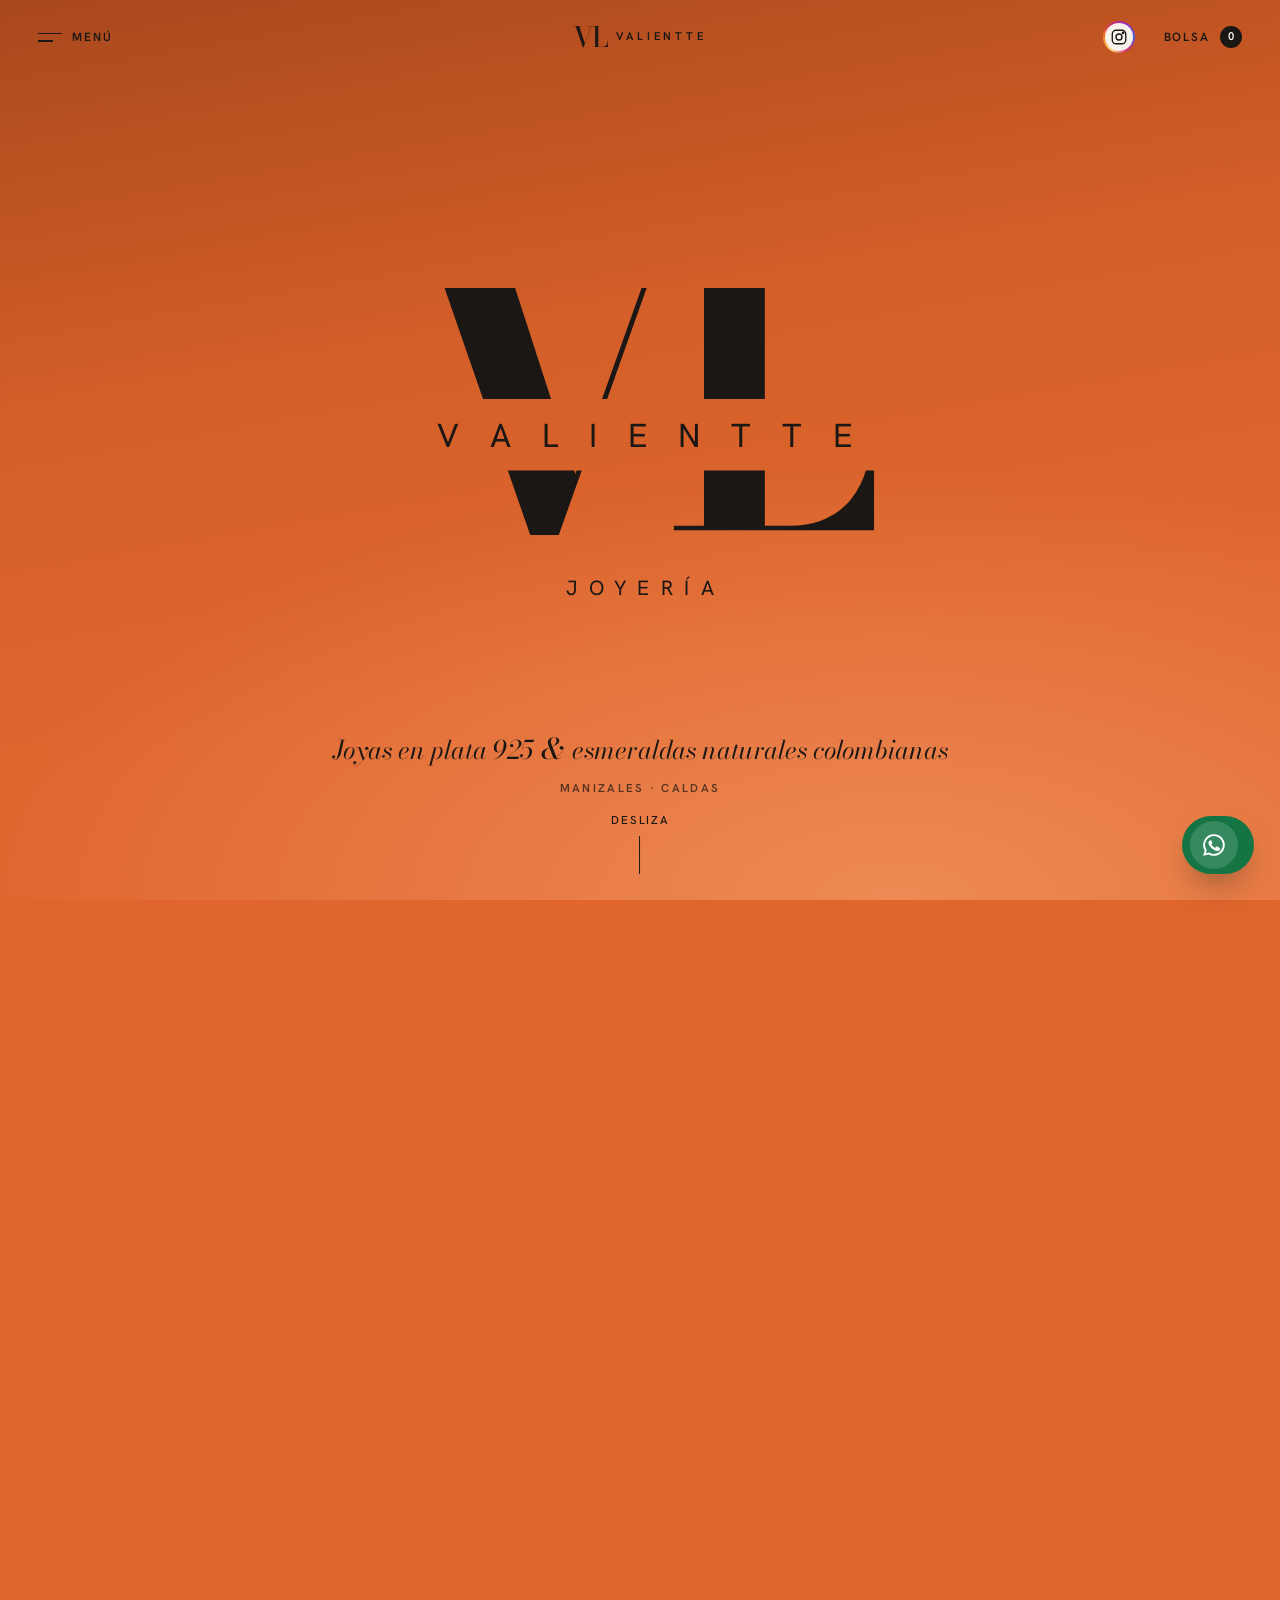
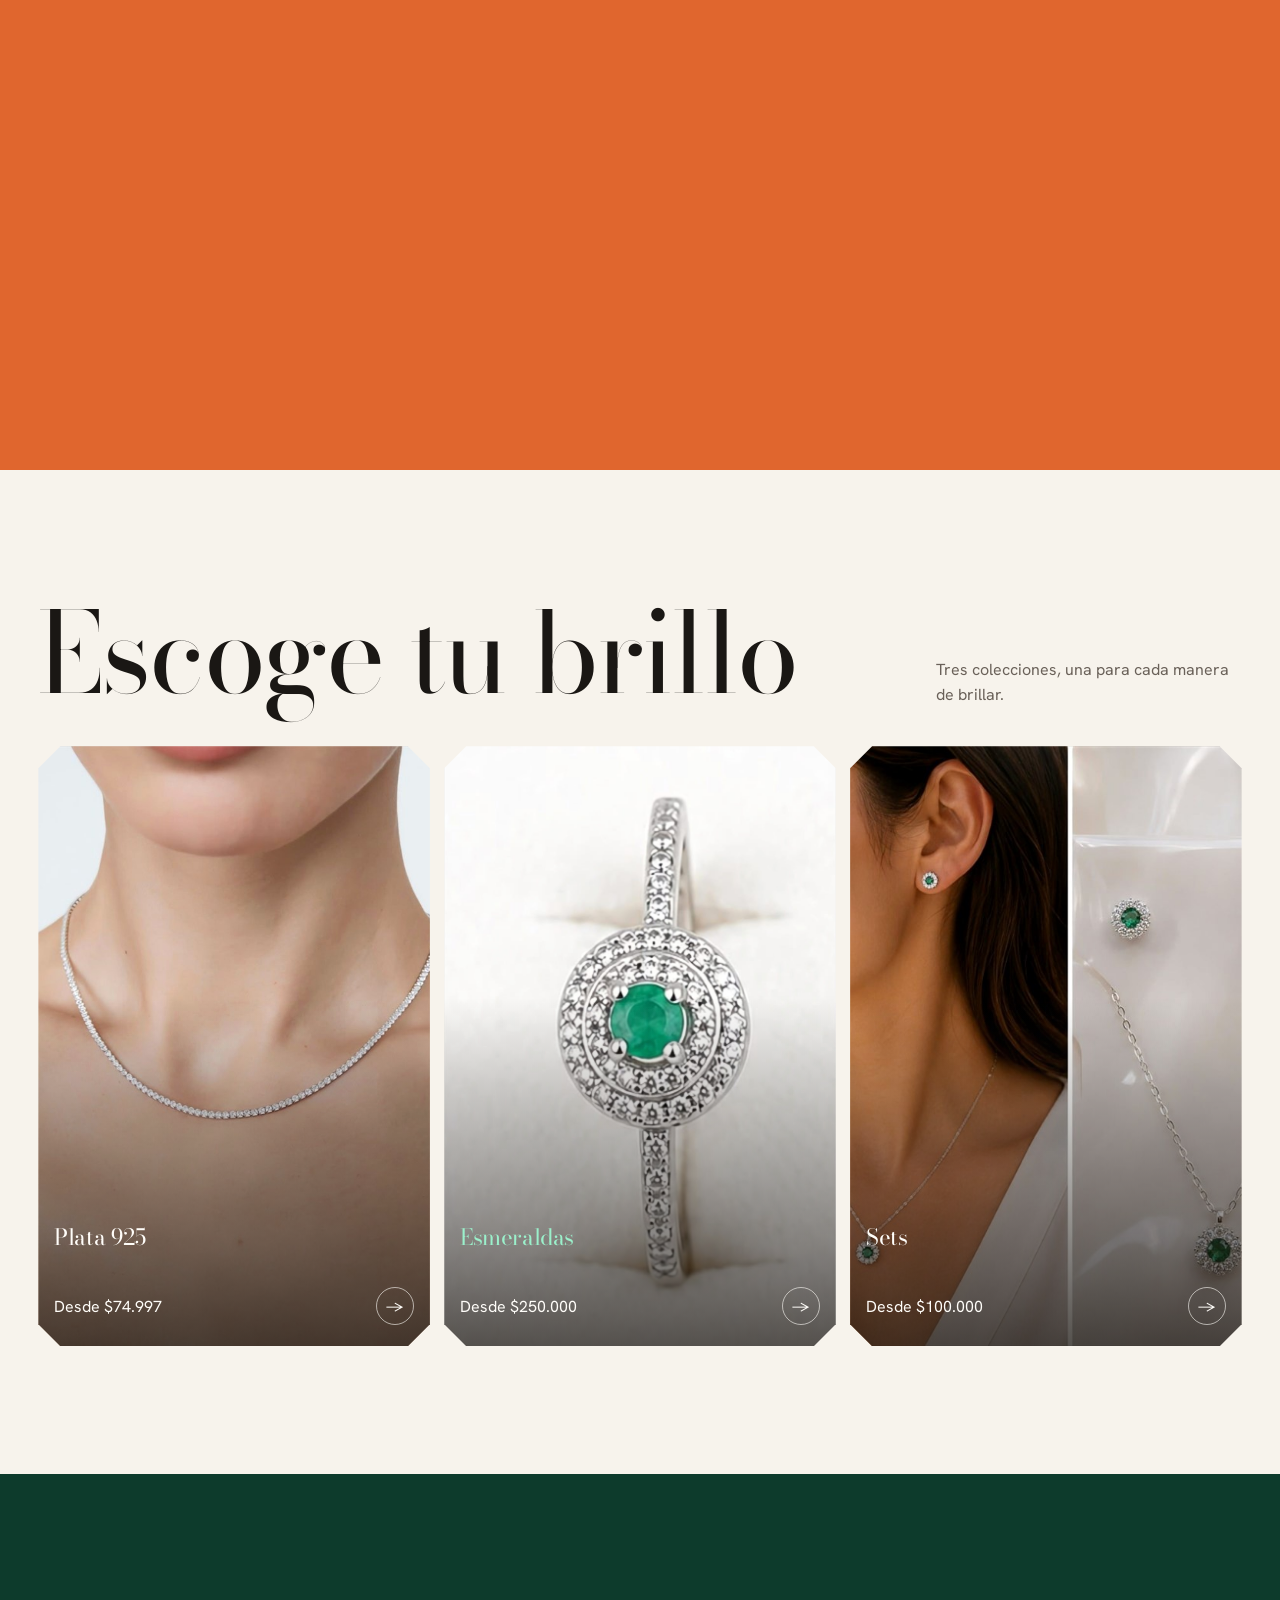
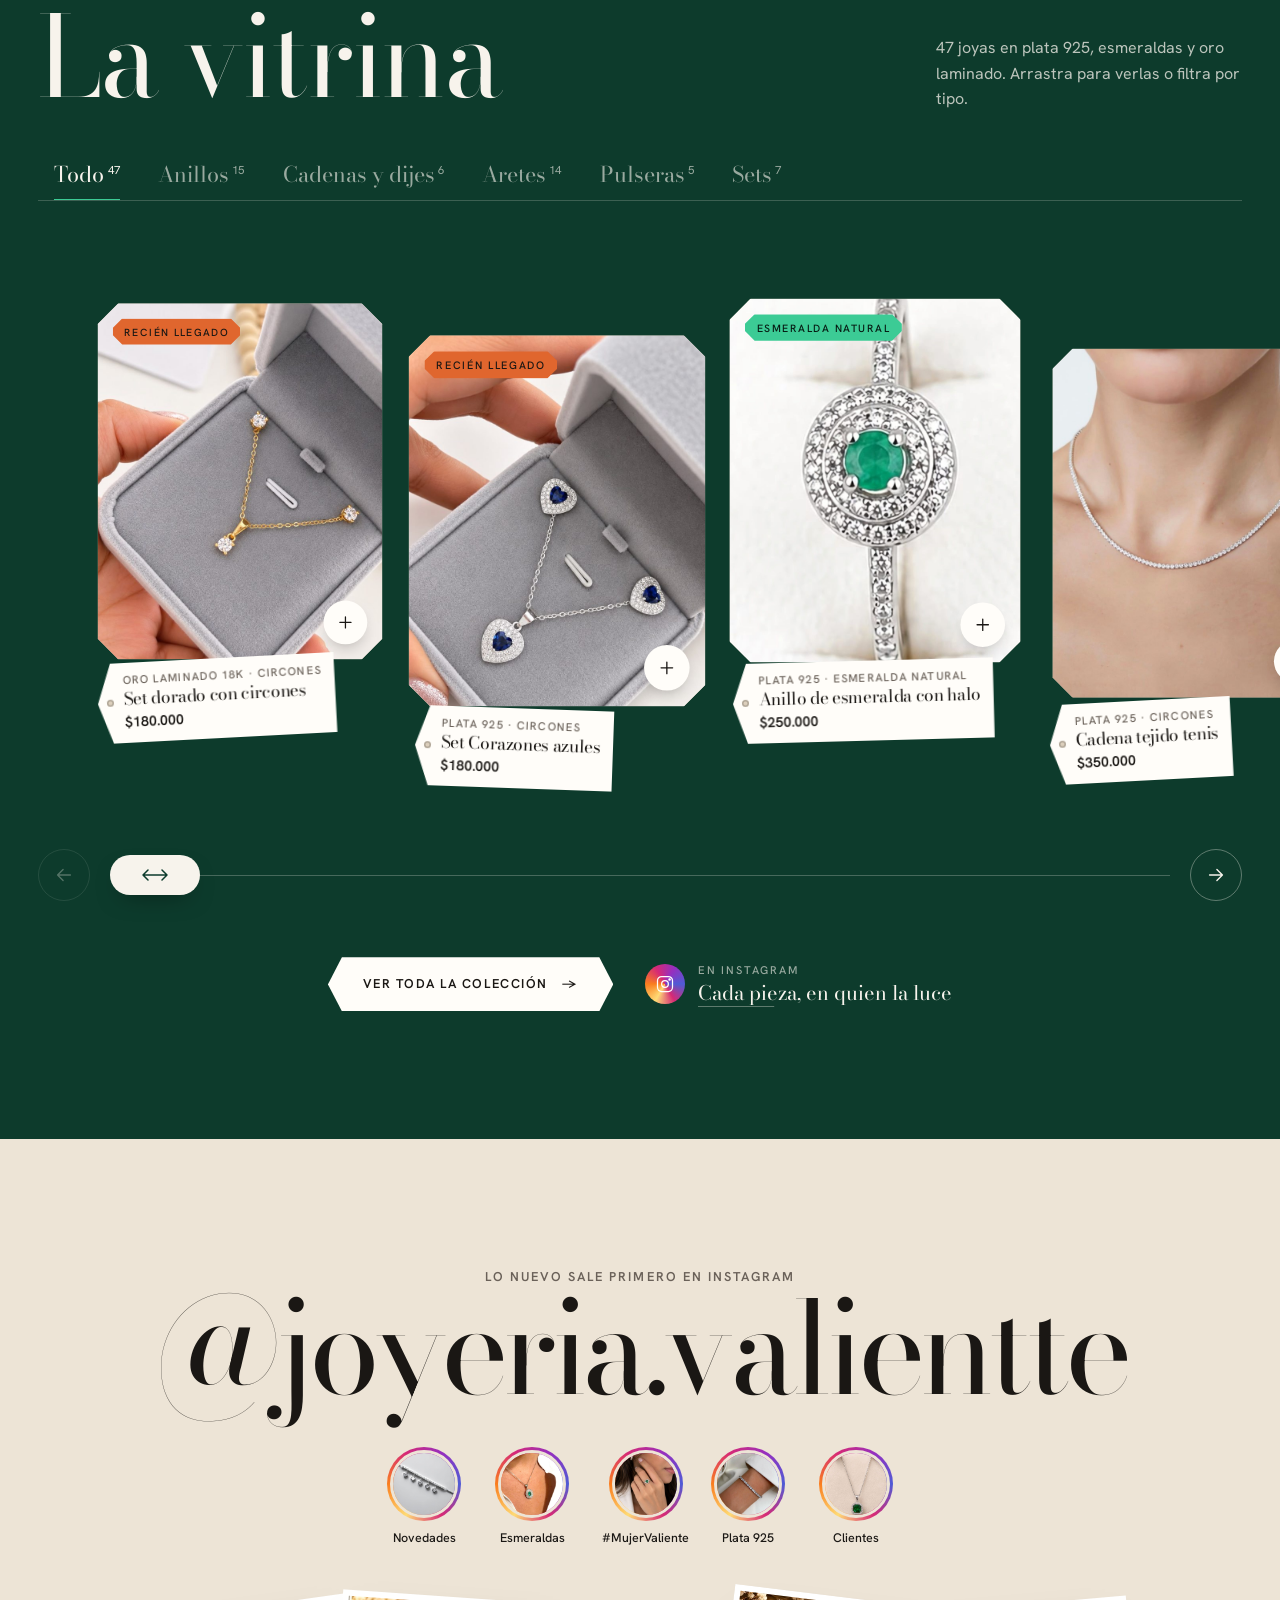
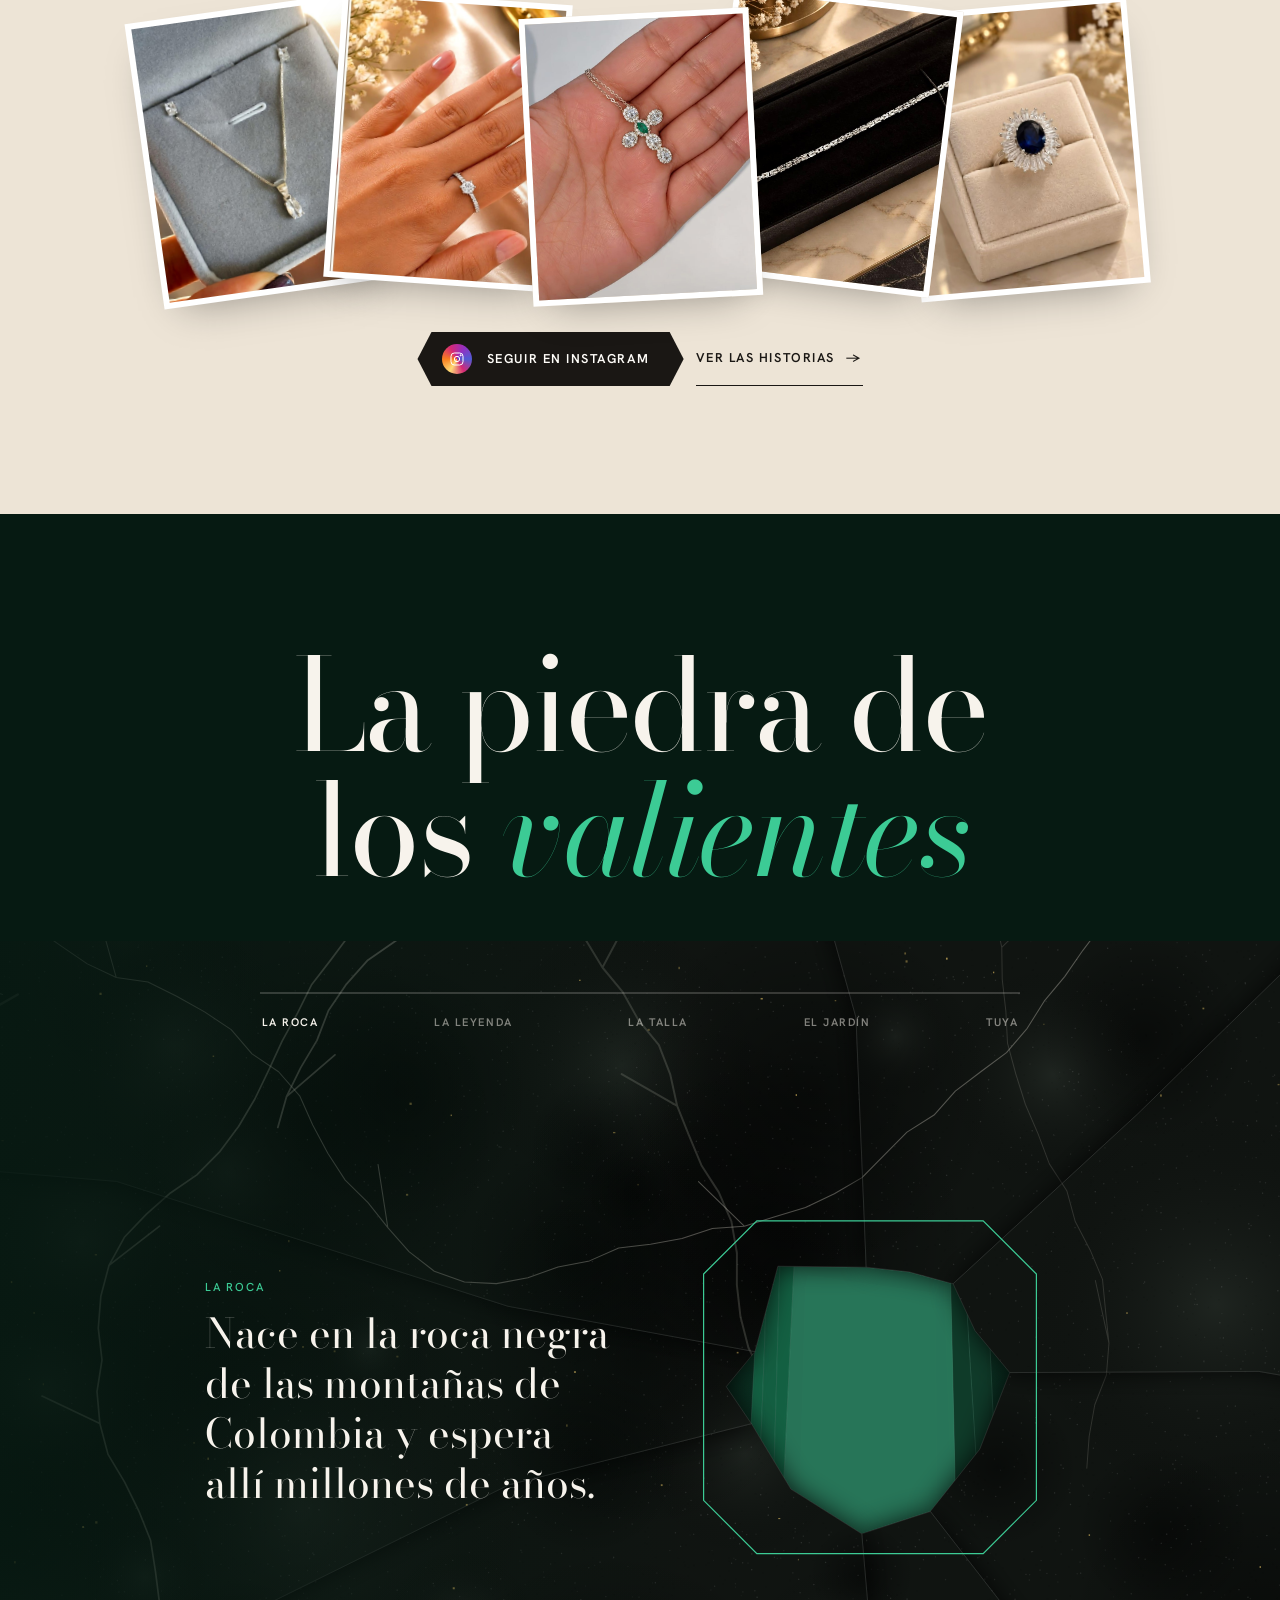
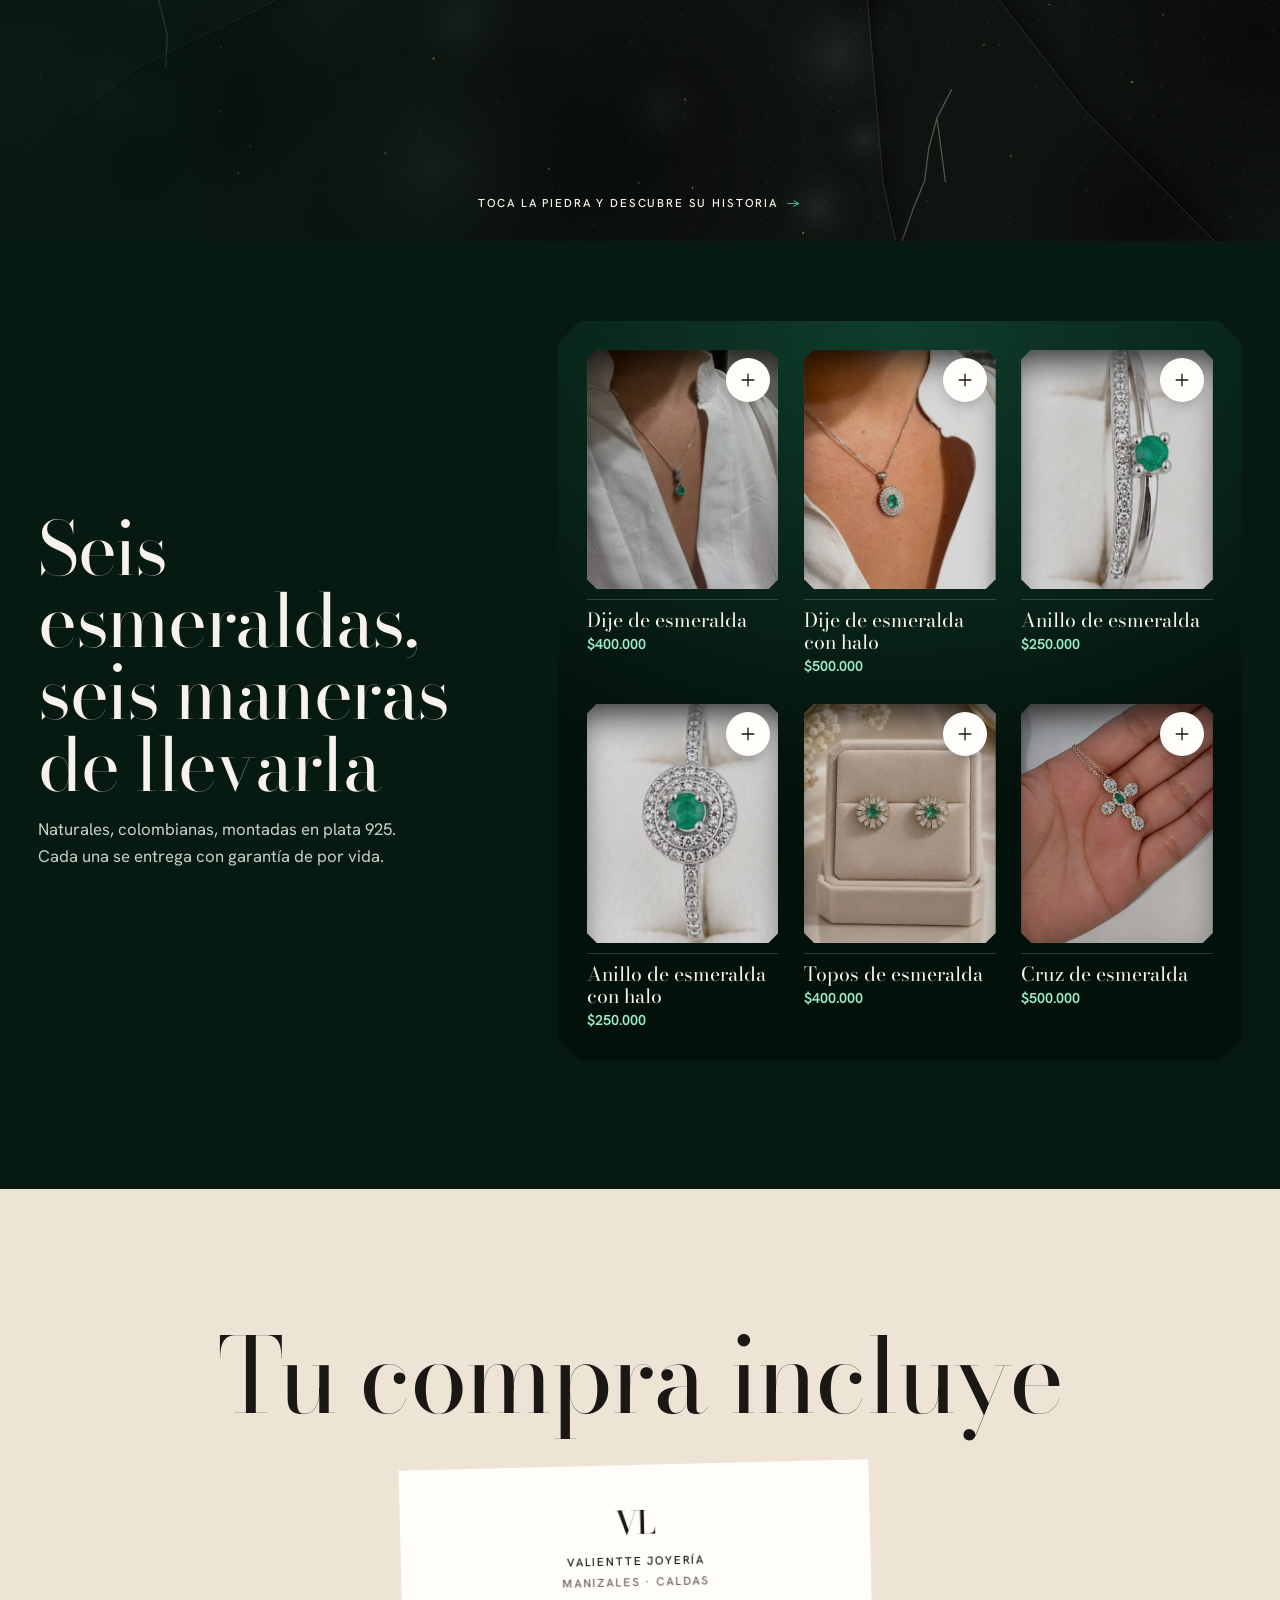
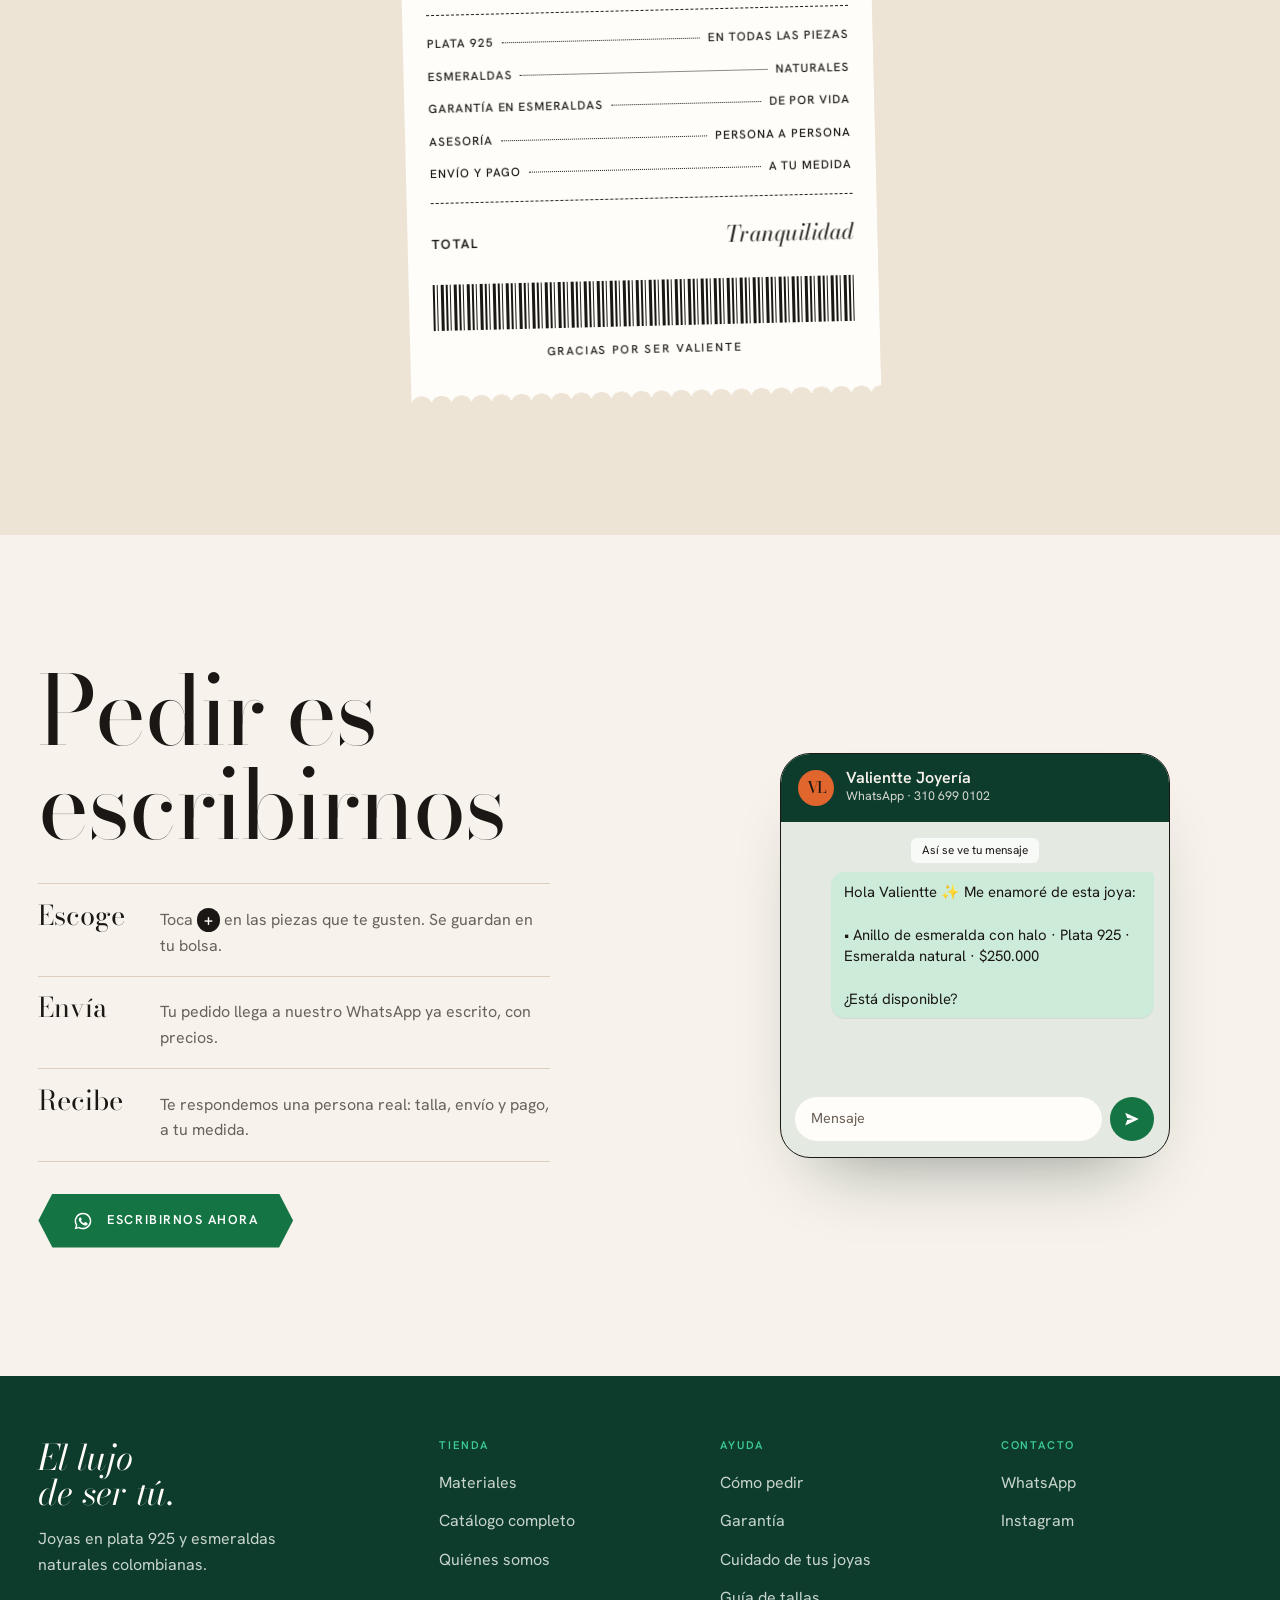
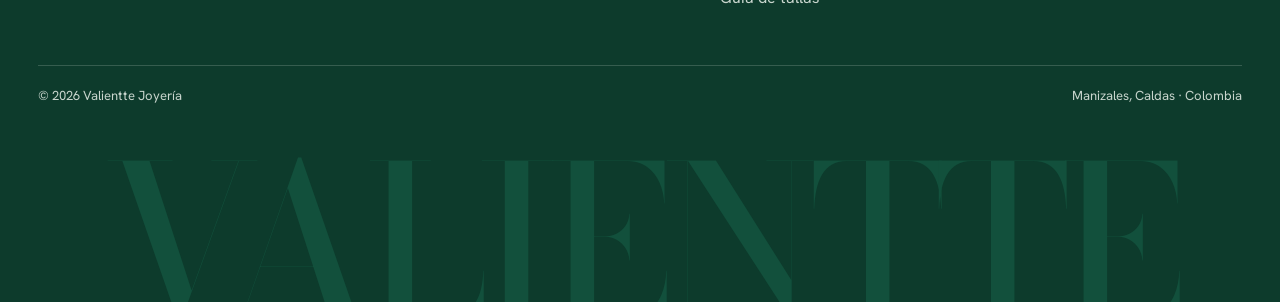
==== index.html @ 9be840a3 "oljik" ====
<!doctype html>
<html lang="es-CO">
<head>
  <meta charset="utf-8">
  <meta name="viewport" content="width=device-width, initial-scale=1, viewport-fit=cover">
  <title>Valientte Joyería · El lujo de ser tú</title>
  <meta name="description" content="Joyas en plata 925 y esmeraldas naturales colombianas. Anillos, aretes, cadenas, pulseras y sets. Desde Manizales para toda Colombia.">
  <meta name="theme-color" content="#E0662E">
  <meta property="og:title" content="Valientte Joyería · El lujo de ser tú">
  <meta property="og:description" content="Plata 925 y esmeraldas naturales colombianas. Desde Manizales.">
  <meta property="og:type" content="website">
  <!-- PENDIENTE: <meta property="og:image" content="img/og-compartir.jpg"> (1200x630) -->

  <!-- Tipografías: Bodoni Moda (titulares) + Hanken Grotesk (todo lo demás) -->
  <link rel="preconnect" href="https://fonts.googleapis.com">
  <link rel="preconnect" href="https://fonts.gstatic.com" crossorigin>
  <link href="https://fonts.googleapis.com/css2?family=Bodoni+Moda:ital,opsz,wght@0,6..96,400..900;1,6..96,400..900&family=Hanken+Grotesk:wght@400;500;600&display=swap" rel="stylesheet">
  <link rel="stylesheet" href="css/styles.css">
  <script>
    document.documentElement.classList.add('js');
    // Pantalla de carga SOLO al ENTRAR al inicio (abrir el enlace o recargar).
    // NO sale al devolverse con "atrás" ni al volver al inicio desde otra sección de la página.
    (function () {
      var nav = window.performance && performance.getEntriesByType ? performance.getEntriesByType('navigation')[0] : null;
      var tipo = nav ? nav.type : 'navigate';
      if (tipo === 'back_forward') return;                       // se devolvió: entra directo
      var desdeAdentro = false;
      try { desdeAdentro = !!document.referrer && new URL(document.referrer).origin === location.origin; } catch (e) {}
      if (tipo === 'reload' || !desdeAdentro) document.documentElement.classList.add('con-intro');
    })();
  </script>
</head>
<body>
<!-- ============ PANTALLA DE CARGA: "EL ESTUCHE" ============
     Un estuche de terciopelo oscuro: el VL en plata encaja desde su ranura, un brillo recorre
     el metal, se enciende una línea de luz en la ranura y el estuche se abre en dos
     (tapa arriba, base abajo) dejando ver la portada naranja. -->
<div class="intro" aria-hidden="true">
  <div class="intro__tapa intro__tapa--arriba"></div>
  <div class="intro__tapa intro__tapa--abajo"></div>
  <div class="intro__logo">
    <span class="logo-vl">
      <span class="logo-vl__monograma">
        <span class="logo-vl__mitad logo-vl__mitad--arriba"><span>VL</span></span>
        <span class="logo-vl__mitad logo-vl__mitad--abajo"><span>VL</span></span>
        <span class="intro__luz"></span>
        <span class="logo-vl__nombre"><i>V</i><i>A</i><i>L</i><i>I</i><i>E</i><i>N</i><i>T</i><i>T</i><i>E</i></span>
      </span>
      <span class="logo-vl__joyeria">JOYERÍA</span>
    </span>
  </div>
</div>
<script>
  // Arranca cuando la tipografía del logo está lista (o a los 1,5 s, lo que pase primero) y siempre se quita.
  (function () {
    var html = document.documentElement, listo = false;
    function arrancar() {
      if (listo) return; listo = true;
      requestAnimationFrame(function () { requestAnimationFrame(function () {
        html.classList.add('intro-arranca');
        setTimeout(function () { html.classList.add('intro-lista'); }, 3400);
      }); });
    }
    if (document.fonts && document.fonts.load) document.fonts.load('800 100px "Bodoni Moda"').then(arrancar, arrancar);
    setTimeout(arrancar, 1500);
    setTimeout(function () { html.classList.add('intro-lista'); }, 5000);   // seguro por si algo falla
  })();
</script>

<!-- Íconos (sprite SVG) -->
<svg width="0" height="0" style="position:absolute" aria-hidden="true">
  <symbol id="i-cerrar" viewBox="0 0 24 24" fill="none" stroke="currentColor" stroke-width="1.5" stroke-linecap="round"><path d="M5 5l14 14M19 5L5 19"/></symbol>
  <symbol id="i-mas" viewBox="0 0 24 24" fill="none" stroke="currentColor" stroke-width="1.6" stroke-linecap="round"><path d="M12 5v14M5 12h14"/></symbol>
  <symbol id="i-check" viewBox="0 0 24 24" fill="none" stroke="currentColor" stroke-width="1.8" stroke-linecap="round" stroke-linejoin="round"><path d="M5 12.5l4.5 4.5L19 7.5"/></symbol>
  <symbol id="i-whatsapp" viewBox="0 0 24 24" fill="currentColor"><path d="M12 2a10 10 0 0 0-8.6 15.1L2 22l5-1.3A10 10 0 1 0 12 2zm0 18.2a8.2 8.2 0 0 1-4.2-1.1l-.3-.2-3 .8.8-2.9-.2-.3A8.2 8.2 0 1 1 12 20.2zm4.5-6.1c-.2-.1-1.5-.7-1.7-.8-.2-.1-.4-.1-.6.1l-.8 1c-.1.2-.3.2-.5.1a6.7 6.7 0 0 1-3.3-2.9c-.2-.4.3-.4.8-1.3.1-.2 0-.3 0-.4l-.8-1.8c-.2-.5-.4-.4-.6-.4h-.5a1 1 0 0 0-.7.3 3 3 0 0 0-.9 2.2 5.2 5.2 0 0 0 1.1 2.7 11.8 11.8 0 0 0 4.5 4c1.7.7 2.4.8 3.2.6.5-.1 1.5-.6 1.8-1.2.2-.6.2-1.1.1-1.2l-.5-.3z"/></symbol>
  <symbol id="i-instagram" viewBox="0 0 24 24" fill="none" stroke="currentColor" stroke-width="1.5"><rect x="3" y="3" width="18" height="18" rx="5"/><circle cx="12" cy="12" r="4"/><circle cx="17.5" cy="6.5" r=".8" fill="currentColor"/></symbol>
  <!-- La gema: talla esmeralda vista desde arriba (ilustración propia) -->
  <symbol id="i-gema" viewBox="0 0 200 260">
    <polygon fill="#0A5C40" points="40,0 160,0 146,22 54,22"/>
    <polygon fill="#13875F" points="160,0 200,32 178,46 146,22"/>
    <polygon fill="#0C6A4A" points="200,32 200,228 178,214 178,46"/>
    <polygon fill="#07422E" points="200,228 160,260 146,238 178,214"/>
    <polygon fill="#06362A" points="160,260 40,260 54,238 146,238"/>
    <polygon fill="#0A5C40" points="40,260 0,228 22,214 54,238"/>
    <polygon fill="#1B9E6C" points="0,228 0,32 22,46 22,214"/>
    <polygon fill="#3CCB95" points="0,32 40,0 54,22 22,46"/>
    <polygon class="brillo" fill="#1FA674" points="54,22 146,22 132,48 68,48"/>
    <polygon class="brillo" fill="#0E7A55" points="146,22 178,46 152,64 132,48"/>
    <polygon fill="#0A5C40" points="178,46 178,214 152,196 152,64"/>
    <polygon class="brillo" fill="#083F2D" points="178,214 146,238 132,212 152,196"/>
    <polygon fill="#0A4F37" points="146,238 54,238 68,212 132,212"/>
    <polygon class="brillo" fill="#13875F" points="54,238 22,214 48,196 68,212"/>
    <polygon fill="#22B07B" points="22,214 22,46 48,64 48,196"/>
    <polygon class="brillo" fill="#5FE0AE" points="22,46 54,22 68,48 48,64"/>
    <polygon fill="#139067" points="68,48 132,48 152,64 152,196 132,212 68,212 48,196 48,64"/>
    <polygon fill="#3CCB95" opacity=".5" points="68,48 112,48 60,180 48,196 48,64"/>
    <polygon class="brillo" fill="#F0FFF8" opacity=".55" points="74,58 92,58 62,120 58,100"/>
  </symbol>
</svg>

<a class="saltar" href="#contenido">Saltar al contenido</a>

<!-- ============ HEADER ============ -->
<header class="header" id="header">
  <button class="header__btn" type="button" aria-expanded="false" aria-controls="menu" data-abrir-menu>
    <span class="rayas" aria-hidden="true"><i></i><i></i></span> Menú
  </button>
  <!-- LOGO TEMPORAL en texto. Reemplazar por <img src="img/logo.svg" alt="Valientte Joyería" width="140" height="40"> -->
  <a href="index.html" class="logo" aria-label="Valientte Joyería, inicio">
    <span class="logo__vl">VL</span><span class="logo__nombre">VALIENTTE</span>
  </a>
  <div class="header__der">
    <a class="header__ig" href="instagram.html" aria-label="Instagram de Valientte"><span><svg viewBox="0 0 24 24" fill="none" stroke="currentColor" stroke-width="1.8" aria-hidden="true"><rect x="3" y="3" width="18" height="18" rx="5"/><circle cx="12" cy="12" r="4"/><circle cx="17.5" cy="6.5" r="1" fill="currentColor"/></svg></span></a>
  <button class="header__btn header__btn--der" type="button" data-abrir-carrito aria-label="Abrir bolsa">
    Bolsa <span class="burbuja" data-contador>0</span>
  </button>
  </div>
</header>

<!-- ============ MENÚ: cada opción tiene su foto en cápsula curva que se expande ============ -->
<!-- Fotos del menú: piezas reales del catálogo -->
<div class="menu" id="menu" role="dialog" aria-modal="true" aria-label="Menú">
  <div class="menu__top">
    <button class="header__btn" type="button" data-cerrar-menu><svg width="18" height="18" aria-hidden="true"><use href="#i-cerrar"/></svg> Cerrar</button>
    <span class="logo"><span class="logo__vl">VL</span></span>
    <span></span>
  </div>
  <!-- Fotos de fondo del menú: una por opción, aparecen fundidas al acercar el mouse -->
  <div class="menu__fondos" aria-hidden="true">
    <img src="img/productos/04.jpg" srcset="img/productos/04.jpg 800w, img/productos/04-2x.jpg 1600w" sizes="(min-width: 900px) 50vw, 100vw" width="800" height="1000" loading="lazy" alt="">
    <img src="img/productos/14.jpg" srcset="img/productos/14.jpg 800w, img/productos/14-2x.jpg 1600w" sizes="(min-width: 900px) 50vw, 100vw" width="800" height="1000" loading="lazy" alt="">
    <img src="img/productos/12.jpg" srcset="img/productos/12.jpg 800w, img/productos/12-2x.jpg 1600w" sizes="(min-width: 900px) 50vw, 100vw" width="800" height="1000" loading="lazy" alt="">
    <img src="img/productos/28.jpg" srcset="img/productos/28.jpg 800w, img/productos/28-2x.jpg 1600w" sizes="(min-width: 900px) 50vw, 100vw" width="800" height="1000" loading="lazy" alt="">
    <img src="img/productos/09.jpg" srcset="img/productos/09.jpg 800w, img/productos/09-2x.jpg 1600w" sizes="(min-width: 900px) 50vw, 100vw" width="800" height="1000" loading="lazy" alt="">
    <img src="img/productos/20.jpg" srcset="img/productos/20.jpg 800w, img/productos/20-2x.jpg 1600w" sizes="(min-width: 900px) 50vw, 100vw" width="800" height="1000" loading="lazy" alt="">
    <img src="img/productos/26.jpg" srcset="img/productos/26.jpg 800w, img/productos/26-2x.jpg 1600w" sizes="(min-width: 900px) 50vw, 100vw" width="800" height="1000" loading="lazy" alt="">
  </div>
  <nav class="menu__nav" aria-label="Principal">
    <ul class="menu__lista">
      <li style="--i:0"><a class="opcion-menu" href="#materiales" data-cerrar-menu>Materiales</a></li>
      <li style="--i:1"><a class="opcion-menu" href="#vitrina" data-cerrar-menu>La vitrina</a></li>
      <li style="--i:2"><a class="opcion-menu" href="coleccion.html">La colección</a></li>
      <li style="--i:3"><a class="opcion-menu" href="#piedra" data-cerrar-menu>La esmeralda</a></li>
      <li style="--i:4"><a class="opcion-menu" href="nosotros.html">Quiénes somos</a></li>
      <li style="--i:5"><a class="opcion-menu" href="#pedir" data-cerrar-menu>Cómo pedir</a></li>
      <li style="--i:6"><a class="opcion-menu" href="instagram.html">Instagram</a></li>
    </ul>
  </nav>
  <div class="menu__pie">
    <p class="menu__redes rotulo"><a href="https://www.instagram.com/joyeria.valientte/" target="_blank" rel="noopener">@joyeria.valientte</a><span>Manizales · Colombia</span></p>
    <a class="boton boton--whatsapp" href="https://wa.link/c60ecp" target="_blank" rel="noopener" data-whatsapp>
      <svg aria-hidden="true"><use href="#i-whatsapp"/></svg><span>Escríbenos</span>
    </a>
  </div>
</div>

<main id="contenido">

  <!-- ============ 1. LA VENTANA ============
       Al entrar solo se ve el nombre. Al bajar, nace una ventana con forma de esmeralda
       que crece hasta llenar la pantalla y aparece el lema. -->
  <section class="ventana" data-ventana aria-label="Bienvenida">
    <div class="ventana__pegado">
      <!-- Logo de la marca (monograma VL partido con VALIENTTE en la ranura), hecho en código: nítido en cualquier pantalla -->
      <div class="ventana__marca">
        <span class="logo-vl" role="img" aria-label="Valientte Joyería">
          <span class="logo-vl__monograma" aria-hidden="true">
            <span class="logo-vl__mitad logo-vl__mitad--arriba"><span>VL</span></span>
            <span class="logo-vl__mitad logo-vl__mitad--abajo"><span>VL</span></span>
            <span class="logo-vl__nombre"><i>V</i><i>A</i><i>L</i><i>I</i><i>E</i><i>N</i><i>T</i><i>T</i><i>E</i></span>
          </span>
          <span class="logo-vl__joyeria" aria-hidden="true">JOYERÍA</span>
        </span>
      </div>
      <p class="ventana__sub">Joyas en plata 925 <span class="amp">&amp;</span> esmeraldas naturales colombianas<span class="ventana__lugar">Manizales · Caldas</span></p>

      <div class="ventana__vidrio" data-vidrio>
        <!-- Fotos reales del catálogo (solo existen a 800 px): en computador van tres lado a lado
             para que ninguna se estire y se vean nítidas; en celular, solo la primera. -->
        <div class="ventana__fotos">
          <img src="img/productos/08.jpg" srcset="img/productos/08.jpg 800w, img/productos/08-2x.jpg 1600w" sizes="(min-width: 900px) 50vw, 100vw" width="800" height="961" alt="Clienta con anillo de corazón verde y aretes en plata 925" fetchpriority="high">
          <img src="img/productos/25.jpg" srcset="img/productos/25.jpg 800w, img/productos/25-2x.jpg 1600w" sizes="(min-width: 900px) 50vw, 100vw" width="800" height="1067" alt="Dije de esmeralda natural en plata 925 puesto">
          <img src="img/productos/14.jpg" srcset="img/productos/14.jpg 800w, img/productos/14-2x.jpg 1600w" sizes="(min-width: 900px) 50vw, 100vw" width="800" height="942" alt="Cadena tejido tenis en plata 925 puesta">
        </div>
      </div>

      <div class="ventana__desliza rotulo" aria-hidden="true">Desliza<span class="linea-scroll"></span></div>

      <div class="ventana__lema">
        <h1>El lujo<br>de <i>ser tú</i></h1>
        <a class="boton boton--claro" href="#vitrina"><span>Ver la vitrina</span><span class="flecha" aria-hidden="true">→</span></a>
      </div>
    </div>
  </section>

  <!-- ============ 2. MATERIALES: arcos que se expanden (colecciones) ============ -->
  <!-- Colecciones reales: los "desde" se calculan del catálogo (js/catalogo.js) -->
  <section class="materiales" id="materiales" aria-labelledby="titulo-materiales">
    <div class="contenedor">
      <div class="titulo-seccion">
        <h2 id="titulo-materiales" class="aparecer">Escoge tu brillo</h2>
        <p class="aparecer">Tres colecciones, una para cada manera de brillar.</p>
      </div>
      <div class="arcos">
        <a class="arco aparecer" href="#vitrina" data-ir-material="plata">
          <img src="img/productos/14.jpg" srcset="img/productos/14.jpg 800w, img/productos/14-2x.jpg 1600w" sizes="(min-width: 900px) 50vw, 100vw" width="800" height="942" loading="lazy" alt="Cadena tejido tenis en plata 925 puesta">
          <div class="arco__info">
            <span class="arco__nombre">Plata 925</span>
            <span class="arco__frase">El brillo de todos los días, hecho para durar</span>
            <span class="arco__precio"><span data-desde-material="plata">Desde $74.997</span><span class="flecha" aria-hidden="true">→</span></span>
          </div>
        </a>
        <a class="arco arco--esmeralda aparecer" style="--retraso:80ms" href="#vitrina" data-ir-material="esmeraldas">
          <img src="img/productos/28.jpg" srcset="img/productos/28.jpg 800w, img/productos/28-2x.jpg 1600w" sizes="(min-width: 900px) 50vw, 100vw" width="800" height="1357" loading="lazy" alt="Anillo en plata 925 con esmeralda natural y halo de circones">
          <div class="arco__info">
            <span class="arco__nombre">Esmeraldas</span>
            <span class="arco__frase">Naturales, colombianas, con garantía de por vida</span>
            <span class="arco__precio"><span data-desde-material="esmeraldas">Desde $250.000</span><span class="flecha" aria-hidden="true">→</span></span>
          </div>
        </a>
        <a class="arco aparecer" style="--retraso:160ms" href="#vitrina" data-ir-tipo="juegos">
          <img src="img/productos/07.jpg" srcset="img/productos/07.jpg 800w, img/productos/07-2x.jpg 1600w" sizes="(min-width: 900px) 50vw, 100vw" width="800" height="782" loading="lazy" alt="Set de aretes y collar en plata 925 con circones verdes">
          <div class="arco__info">
            <span class="arco__nombre">Sets</span>
            <span class="arco__frase">Aretes y collar, pensados para ir juntos</span>
            <span class="arco__precio"><span data-desde-tipo="juegos">Desde $100.000</span><span class="flecha" aria-hidden="true">→</span></span>
          </div>
        </a>
      </div>
    </div>
  </section>

  <!-- ============ 4. LA VITRINA: ordenada por TIPO de joya ============ -->
  <!-- Catálogo REAL: las piezas las pinta js/catalogo.js (tipo: anillos|aretes|cadenas|pulseras|juegos · material: plata|esmeraldas) -->
  <section class="vitrina" id="vitrina" aria-labelledby="titulo-vitrina">
    <div class="contenedor">
      <div class="titulo-seccion">
        <h2 id="titulo-vitrina" class="aparecer">La vitrina</h2>
        <p class="aparecer"><span data-total-piezas>47</span> joyas en plata 925, esmeraldas y oro laminado. Arrastra para verlas o filtra por tipo.</p>
      </div>

      <div class="pestanas" role="tablist" aria-label="Tipo de joya" data-pestanas>
        <button class="pestana" type="button" role="tab" aria-selected="true" data-tipo="todo">Todo<sup data-cuenta="todo"></sup></button>
        <button class="pestana" type="button" role="tab" aria-selected="false" data-tipo="anillos">Anillos<sup data-cuenta="anillos"></sup></button>
        <button class="pestana" type="button" role="tab" aria-selected="false" data-tipo="cadenas">Cadenas y dijes<sup data-cuenta="cadenas"></sup></button>
        <button class="pestana" type="button" role="tab" aria-selected="false" data-tipo="aretes">Aretes<sup data-cuenta="aretes"></sup></button>
        <button class="pestana" type="button" role="tab" aria-selected="false" data-tipo="pulseras">Pulseras<sup data-cuenta="pulseras"></sup></button>
        <button class="pestana" type="button" role="tab" aria-selected="false" data-tipo="juegos">Sets<sup data-cuenta="juegos"></sup></button>
      </div>
      <div class="filtro-activo" data-filtro-activo aria-live="polite"></div>

      <div class="carrete" data-carrete>
      <div class="carrete__pista" data-grid-productos data-pista tabindex="0" aria-label="Piezas de la vitrina: arrastra o usa las flechas">
      </div>
      <!-- Mandos del carrete: flechas + riel con manija que se arrastra -->
      <div class="carrete__mandos">
        <button class="carrete__flecha" type="button" aria-label="Piezas anteriores" data-anterior><svg viewBox="0 0 24 24" fill="none" stroke="currentColor" stroke-width="1.5" stroke-linecap="round" stroke-linejoin="round" aria-hidden="true"><path d="M19 12H5M11 6l-6 6 6 6"/></svg></button>
        <div class="carrete__riel" data-riel aria-hidden="true">
          <span class="carrete__mango" data-mango><svg viewBox="0 0 26 14" fill="none" stroke="currentColor" stroke-width="1.5" stroke-linecap="round" stroke-linejoin="round"><path d="M1 7h24M6 2L1 7l5 5M20 2l5 5-5 5"/></svg></span>
        </div>
        <button class="carrete__flecha" type="button" aria-label="Piezas siguientes" data-siguiente><svg viewBox="0 0 24 24" fill="none" stroke="currentColor" stroke-width="1.5" stroke-linecap="round" stroke-linejoin="round" aria-hidden="true"><path d="M5 12h14M13 6l6 6-6 6"/></svg></button>
      </div>
      </div>

      <div class="vitrina__vacia" data-vitrina-vacia hidden>
        <p>Por ahora no hay piezas con este filtro. Escríbenos y te mostramos lo que tenemos.</p>
        <a class="boton boton--whatsapp" style="margin-top:1.2rem" href="https://wa.link/c60ecp" target="_blank" rel="noopener" data-wa-msg="Hola Valientte ✨ Busco una joya que no vi en la página, ¿me ayudan?"><svg aria-hidden="true"><use href="#i-whatsapp"/></svg><span>Ver opciones</span></a>
      </div>

      <div class="vitrina__pie">
        <a class="boton boton--claro" href="coleccion.html"><span>Ver toda la colección</span><span class="flecha" aria-hidden="true">→</span></a>
        <a class="ig-enlace" href="https://www.instagram.com/joyeria.valientte/" target="_blank" rel="noopener"><span class="ig-enlace__icono"><svg aria-hidden="true"><use href="#i-instagram"/></svg></span><span class="ig-enlace__texto"><span class="rotulo">En Instagram</span>Cada pieza, en quien la luce</span></a>
      </div>
    </div>
  </section>

  <!-- ============ 5. INSTAGRAM: perfil con historias destacadas ============ -->
  <!-- Fotos reales de su catálogo (autorizadas). PENDIENTE: cambiarlas por publicaciones y portadas de destacadas de su Instagram -->
  <section class="redes" id="redes" aria-labelledby="titulo-redes">
    <div class="contenedor redes__cabeza">
      <h2 class="redes__titulo aparecer" id="titulo-redes">Lo nuevo sale primero en Instagram</h2>
      <a class="redes__usuario aparecer" href="https://www.instagram.com/joyeria.valientte/" target="_blank" rel="noopener">@joyeria.valientte</a>
    </div>
    <ul class="destacadas aparecer" aria-label="Historias destacadas: tócalas para verlas">
      <li><a href="instagram.html#novedades"><span class="anillo-ig"><img src="img/productos/02.jpg" width="100" height="100" loading="lazy" alt=""></span>Novedades</a></li>
      <li><a href="instagram.html#esmeraldas"><span class="anillo-ig"><img src="img/productos/26.jpg" width="100" height="100" loading="lazy" alt=""></span>Esmeraldas</a></li>
      <li><a href="instagram.html#mujervaliente"><span class="anillo-ig"><img src="img/productos/08.jpg" width="100" height="100" loading="lazy" alt=""></span>#MujerValiente</a></li>
      <li><a href="instagram.html#plata"><span class="anillo-ig"><img src="img/productos/36.jpg" width="100" height="100" loading="lazy" alt=""></span>Plata 925</a></li>
      <li><a href="instagram.html#clientes"><span class="anillo-ig"><img src="img/productos/20.jpg" width="100" height="100" loading="lazy" alt=""></span>Clientes</a></li>
    </ul>
    <div class="collage">
      <a href="https://www.instagram.com/joyeria.valientte/" target="_blank" rel="noopener" aria-label="Ver en Instagram"><img src="img/productos/11.jpg" width="800" height="1000" loading="lazy" alt="Set con circones en plata 925"></a>
      <a href="https://www.instagram.com/joyeria.valientte/" target="_blank" rel="noopener" aria-label="Ver en Instagram"><img src="img/productos/18.jpg" width="800" height="1000" loading="lazy" alt="Anillo con circones en plata 925"></a>
      <a href="https://www.instagram.com/joyeria.valientte/" target="_blank" rel="noopener" aria-label="Ver en Instagram"><img src="img/productos/30.jpg" width="800" height="1000" loading="lazy" alt="Cruz de esmeralda natural en plata 925"></a>
      <a href="https://www.instagram.com/joyeria.valientte/" target="_blank" rel="noopener" aria-label="Ver en Instagram"><img src="img/productos/32.jpg" width="800" height="1000" loading="lazy" alt="Pulsera tejido chino en plata 925"></a>
      <a href="https://www.instagram.com/joyeria.valientte/" target="_blank" rel="noopener" aria-label="Ver en Instagram"><img src="img/productos/44.jpg" width="800" height="1000" loading="lazy" alt="Anillo con circón azul en plata 925"></a>
    </div>
    <div class="redes__botones">
      <a class="boton" href="https://www.instagram.com/joyeria.valientte/" target="_blank" rel="noopener"><span class="boton__ig" aria-hidden="true"><svg><use href="#i-instagram"/></svg></span><span>Seguir en Instagram</span></a>
      <a class="enlace-flecha" href="instagram.html"><span>Ver las historias</span><span class="flecha" aria-hidden="true">→</span></a>
    </div>
  </section>

  <!-- ============ 6. LA PIEDRA DE LOS VALIENTES (versión corta) ============ -->
  <section class="piedra-sec" id="piedra" aria-labelledby="titulo-piedra">
    <div class="contenedor piedra-sec__intro">
      <h2 id="titulo-piedra" class="aparecer">La piedra de<br>los <i>valientes</i></h2>
    </div>

    <!-- EL VIAJE DE LA ESMERALDA: una sola pantalla con 5 capítulos que avanzan solos (tocar = siguiente). Una esmeralda 3D
         (dibujada en <canvas> por js/piedra.js) nace cristal en bruto dentro de la roca, la roca se abre,
         caen las lágrimas de Fura, el cristal se TALLA (se transforma en talla esmeralda, saltan esquirlas),
         la cámara entra a ver su jardín y al final se vuelve la joya real (foto del catálogo).
         Ref: "Diamond Journey" de Sarine (del bruto al pulido al hacer scroll) + Floema (gema 3D que responde al mouse).
         El riel de capítulos siempre dice dónde vas y deja saltar a cualquiera. -->
    <div class="viaje" data-viaje>
      <div class="viaje__pegado">
        <canvas class="viaje__lienzo" aria-hidden="true"></canvas>
        <figure class="viaje__joya">
          <img src="img/productos/esmeraldas-aretes.jpg" width="1179" height="1158" loading="lazy" decoding="async"
               alt="Aretes en plata 925 con esmeralda natural colombiana">
        </figure>
        <nav class="viaje__riel" aria-label="Capítulos de la esmeralda">
          <span class="viaje__avance" aria-hidden="true"></span>
          <button type="button" data-cap="0">La roca</button>
          <button type="button" data-cap="1">La leyenda</button>
          <button type="button" data-cap="2">La talla</button>
          <button type="button" data-cap="3">El jardín</button>
          <button type="button" data-cap="4">Tuya</button>
        </nav>
        <ol class="viaje__textos">
          <li><span class="rotulo">La roca</span><p>Nace en la roca negra de las montañas de Colombia y espera allí millones de&nbsp;años.</p></li>
          <li><span class="rotulo">La leyenda</span><p>Dicen los muzos que las lágrimas de Fura, al caer, se volvieron&nbsp;esmeraldas.</p></li>
          <li><span class="rotulo">La talla</span><p>Escalón por escalón, la talla esmeralda abre su verde como una&nbsp;ventana.</p></li>
          <li><span class="rotulo">El jardín</span><p>Por dentro guarda su jardín: la firma de que es natural y&nbsp;única.</p></li>
          <li><span class="rotulo">Tuya</span><p>Esperanza, amor, renacer. En plata 925 y con garantía de por&nbsp;vida.</p>
            <a class="enlace-flecha" href="#estuche"><span>Ver las seis esmeraldas</span><span class="flecha" aria-hidden="true">↓</span></a></li>
        </ol>
        <!-- invitación a tocar: un contorno talla esmeralda que "late" sobre la piedra + frase que cambia en cada capítulo -->
        <span class="viaje__toque" aria-hidden="true"><svg viewBox="0 0 100 100" preserveAspectRatio="none"><polygon points="16,0 84,0 100,16 100,84 84,100 16,100 0,84 0,16"/></svg></span>
        <button type="button" class="viaje__pista rotulo" data-viaje-sig><span data-viaje-frase>Toca la piedra y descubre su historia</span><span class="flecha" aria-hidden="true">→</span></button>
      </div>
    </div>

    <div class="contenedor historia" id="estuche">

      <!-- LAS SEIS ESMERALDAS: el estuche con todas las piezas de esmeralda natural del catálogo.
           Las pinta js/catalogo.js (data-estuche) a partir del catálogo real: no se escriben a mano. -->
      <div class="seis">
        <div class="seis__cabeza">
          <h3 class="aparecer">Seis esmeraldas,<br>seis maneras de llevarla</h3>
          <p class="aparecer">Naturales, colombianas, montadas en plata 925. Cada una se entrega con garantía de por vida.</p>
        </div>
        <ol class="estuche" data-estuche aria-label="Las seis piezas con esmeralda natural"></ol>
      </div>
    </div>
  </section>

  <!-- ============ 7. EL RECIBO ============ -->
  <!-- Solo lo que es cierto hoy (catálogo + forma de pedir). PENDIENTE confirmar con la clienta para agregar:
       tiempos de envío, envío gratis, medios de pago, cambios y empaque. -->
  <section class="recibo-seccion" id="recibo" aria-labelledby="titulo-recibo">
    <h2 id="titulo-recibo" class="aparecer">Tu compra incluye</h2>
    <div class="recibo revelar">
      <div class="recibo__cabeza">
        <strong>VL</strong>
        <span class="rotulo">Valientte Joyería</span>
        <span class="rotulo" style="color:var(--gris)">Manizales · Caldas</span>
      </div>
      <ul class="recibo__lineas">
        <li><span>Plata 925</span><span>en todas las piezas</span></li>
        <li><span>Esmeraldas</span><span>naturales</span></li>
        <li><span>Garantía en esmeraldas</span><span>de por vida</span></li>
        <li><span>Asesoría</span><span>persona a persona</span></li>
        <li><span>Envío y pago</span><span>a tu medida</span></li>
      </ul>
      <div class="recibo__total"><span>TOTAL</span><span>Tranquilidad</span></div>
      <div class="recibo__barras" aria-hidden="true"></div>
      <p class="recibo__gracias rotulo">Gracias por ser valiente</p>
    </div>
  </section>

  <!-- ============ 8. ASÍ SE PIDE ============
       El teléfono muestra el mensaje REAL que se enviará: si la bolsa tiene piezas, es el pedido de la bolsa
       (lo escribe main.js en [data-chat-pedido]); si está vacía, un ejemplo con la pieza más pedida del inicio.
       Cuando haya chats reales de clientes (con permiso) pueden ir aquí como un segundo bloque. -->
  <section class="pedir" id="pedir" aria-labelledby="titulo-pedir">
    <div class="contenedor pedir__grid">
      <div class="pedir__texto">
        <h2 id="titulo-pedir" class="aparecer">Pedir es escribirnos</h2>
        <ol class="pasos">
          <li class="aparecer"><b>Escoge</b><span>Toca <span class="pasos__mas" aria-hidden="true">+</span> en las piezas que te gusten. Se guardan en tu bolsa.</span></li>
          <li class="aparecer" style="--retraso:120ms"><b>Envía</b><span>Tu pedido llega a nuestro WhatsApp ya escrito, con precios.</span></li>
          <li class="aparecer" style="--retraso:240ms"><b>Recibe</b><span>Te respondemos una persona real: talla, envío y pago, a tu medida.</span></li>
        </ol>
        <a class="boton boton--whatsapp aparecer" href="https://wa.link/c60ecp" target="_blank" rel="noopener" data-chat-enviar data-whatsapp><svg aria-hidden="true"><use href="#i-whatsapp"/></svg><span>Escribirnos ahora</span></a>
      </div>
      <div class="telefono aparecer" role="img" aria-label="Vista previa del mensaje de WhatsApp">
        <div class="telefono__top">
          <span class="telefono__avatar" aria-hidden="true">VL</span>
          <div><b>Valientte Joyería</b><span>WhatsApp · 310 699 0102</span></div>
        </div>
        <div class="burbujas">
          <span class="fecha-chat" data-chat-etiqueta>Así se ve tu mensaje</span>
          <p class="msj msj--yo" data-chat-pedido>Hola Valientte ✨ Me enamoré de esta joya:<br><br>• Anillo de esmeralda con halo · Plata 925 · Esmeralda natural · $250.000<br><br>¿Está disponible?</p>
        </div>
        <div class="telefono__escribir" aria-hidden="true"><span>Mensaje</span><span class="telefono__enviar"><svg viewBox="0 0 24 24" fill="currentColor"><path d="M3 20.5 21 12 3 3.5l2.6 7.1L14 12l-8.4 1.4z"/></svg></span></div>
      </div>
    </div>
  </section>
</main>

<!-- ============ FOOTER ============ -->
<footer class="footer">
  <div class="contenedor">
    <div class="footer__grid">
      <div>
        <p class="footer__lema">El lujo<br>de ser tú.</p>
        <p style="margin-top:1rem;max-width:32ch">Joyas en plata 925 y esmeraldas naturales colombianas.</p>
      </div>
      <div>
        <h3>Tienda</h3>
        <ul>
          <li><a href="#materiales">Materiales</a></li>
          <li><a href="coleccion.html">Catálogo completo</a></li>
          <li><a href="nosotros.html">Quiénes somos</a></li>
        </ul>
      </div>
      <div>
        <h3>Ayuda</h3>
        <!-- PENDIENTE: crear estas páginas -->
        <ul>
          <li><a href="#pedir">Cómo pedir</a></li>
          <li><a href="#recibo">Garantía</a></li>
          <li><a href="https://wa.link/c60ecp" target="_blank" rel="noopener" data-wa-msg="Hola Valientte ✨ ¿Cómo cuido mis joyas de plata 925?">Cuidado de tus joyas</a></li>
          <li><a href="producto.html?id=anillo-de-esmeralda-con-halo#tallas">Guía de tallas</a></li>
        </ul>
      </div>
      <div>
        <h3>Contacto</h3>
        <ul>
          <li><a href="https://wa.link/c60ecp" target="_blank" rel="noopener" data-whatsapp>WhatsApp</a></li>
          <li><a href="https://www.instagram.com/joyeria.valientte/" target="_blank" rel="noopener">Instagram</a></li>
        </ul>
      </div>
    </div>
    <div class="footer__legal">
      <span>© 2026 Valientte Joyería</span>
      <span>Manizales, Caldas · Colombia</span>
    </div>
  </div>
  <div class="footer__gigante" aria-hidden="true">VALIENTTE</div>
</footer>

<!-- ============ ASISTENTE DE WHATSAPP (atajos con mensaje listo) ============ -->
<div class="asistente" data-asistente>
  <div class="asistente__panel" id="asistente-panel" role="dialog" aria-label="Asesoría por WhatsApp">
    <div class="asistente__cabeza">
      <span class="asistente__avatar" aria-hidden="true">VL</span>
      <div><b>Asesoría Valientte</b><span>Atención personal por WhatsApp</span></div>
      <button class="asistente__cerrar" type="button" aria-label="Cerrar" data-cerrar-asistente><svg width="18" height="18" aria-hidden="true"><use href="#i-cerrar"/></svg></button>
    </div>
    <div class="asistente__cuerpo">
      <p class="asistente__saludo">Hola ✨ ¿En qué podemos acompañarte hoy?</p>
      <a class="atajo" href="https://wa.link/c60ecp" target="_blank" rel="noopener" data-wa-msg="Hola Valientte ✨ Quiero conocer las joyas con esmeralda natural."><span class="atajo__icono" aria-hidden="true"><svg viewBox="0 0 24 24" fill="none" stroke="currentColor" stroke-width="1.5" stroke-linejoin="round"><path d="M8 3h8l4 4v10l-4 4H8l-4-4V7z"/><path d="M9.5 7h5l2 2v6l-2 2h-5l-2-2V9z"/></svg></span><span>Ver las esmeraldas</span><span class="atajo__flecha" aria-hidden="true">→</span></a>
      <a class="atajo" href="https://wa.link/c60ecp" target="_blank" rel="noopener" data-wa-msg="Hola Valientte ✨ Necesito ayuda para saber mi talla de anillo."><span class="atajo__icono" aria-hidden="true"><svg viewBox="0 0 24 24" fill="none" stroke="currentColor" stroke-width="1.5" stroke-linejoin="round"><circle cx="12" cy="15" r="6"/><path d="M9.5 5.5 12 3l2.5 2.5L12 8z"/></svg></span><span>Encontrar mi talla</span><span class="atajo__flecha" aria-hidden="true">→</span></a>
      <a class="atajo" href="https://wa.link/c60ecp" target="_blank" rel="noopener" data-wa-msg="Hola Valientte ✨ ¿Me comparten el catálogo completo?"><span class="atajo__icono" aria-hidden="true"><svg viewBox="0 0 24 24" fill="none" stroke="currentColor" stroke-width="1.5" stroke-linejoin="round"><path d="M4 5.5C6.5 4.5 9.5 4.5 12 6c2.5-1.5 5.5-1.5 8-.5V19c-2.5-1-5.5-1-8 .5-2.5-1.5-5.5-1.5-8-.5z"/><path d="M12 6v13.5"/></svg></span><span>Recibir el catálogo</span><span class="atajo__flecha" aria-hidden="true">→</span></a>
      <a class="atajo" href="https://wa.link/c60ecp" target="_blank" rel="noopener" data-wa-msg="Hola Valientte ✨ Tengo una pregunta:"><span class="atajo__icono" aria-hidden="true"><svg viewBox="0 0 24 24" fill="none" stroke="currentColor" stroke-width="1.5" stroke-linejoin="round"><path d="M4 5h16v11H9l-5 4z"/></svg></span><span>Hablar con una asesora</span><span class="atajo__flecha" aria-hidden="true">→</span></a>
    </div>
  </div>
  <button class="asistente__boton" type="button" aria-expanded="false" aria-controls="asistente-panel" data-abrir-asistente>
    <span class="asistente__icono"><svg aria-hidden="true"><use href="#i-whatsapp"/></svg></span>
    <span class="asistente__texto">¿Te asesoramos?</span>
    <span class="sr-only">Abrir asesoría por WhatsApp</span>
  </button>
</div>

<!-- ============ BOLSA (carrito) ============ -->
<div class="velo" data-velo></div>
<aside class="carrito" id="carrito" role="dialog" aria-modal="true" aria-labelledby="carrito-titulo">
  <div class="carrito__top">
    <h2 id="carrito-titulo">Tu bolsa</h2>
    <button class="header__btn" type="button" data-cerrar-carrito><svg width="18" height="18" aria-hidden="true"><use href="#i-cerrar"/></svg> Cerrar</button>
  </div>
  <div class="envio" hidden>
    <span data-envio-texto>A $150.000 de tu envío sin costo</span>
    <div class="envio__barra"><span data-envio-barra></span></div>
  </div>
  <ul class="carrito__items" data-carrito-items></ul>
  <div class="carrito__vacio" data-carrito-vacio>
    <div class="tag"><span class="rotulo">Tu bolsa</span><span class="tag__nombre">Aún sin piezas</span></div>
    <p>Tu próxima joya te está esperando.</p>
    <a class="boton" href="index.html#vitrina" data-cerrar-carrito><span>Descubrir la vitrina</span><span class="flecha" aria-hidden="true">→</span></a>
  </div>
  <div class="carrito__pie" data-carrito-pie>
    <div class="carrito__total"><span class="rotulo">Subtotal</span><span data-carrito-total>$0</span></div>
    <a class="boton boton--whatsapp boton--ancho" href="https://wa.link/c60ecp" target="_blank" rel="noopener" data-finalizar>
      <svg aria-hidden="true"><use href="#i-whatsapp"/></svg><span>Finalizar pedido</span>
    </a>
    <p class="carrito__nota">Te enviamos el resumen por WhatsApp para confirmar envío y pago.</p>
  </div>
</aside>

<div class="toast" role="status" aria-live="polite" data-toast></div>

<script src="js/catalogo.js" defer></script>
<script src="js/main.js" defer></script>
<script src="js/piedra.js" defer></script>
</body>
</html>
---- css/styles.css ----
/* =========================================================
   VALIENTTE JOYERÍA — "La Vitrina" (v3)
   ---------------------------------------------------------
   1. Tokens          2. Base             3. Piezas comunes
   4. Header          5. Menú (cápsulas)  6. Ventana (hero)
   7. Materiales (arcos)                  8. Para ti / Para regalar (clases .dos__mitad--ella/--el)
   9. Vitrina + pieza con etiqueta        10. La piedra de los valientes
   11. Recibo         12. Chats           13. Redes
   14. Footer         15. Asistente WhatsApp
   16. Bolsa + toast  17. Producto        18. Nosotros
   19. Animaciones
   ========================================================= */

/* ---------- 1. TOKENS ---------- */
:root {
  --naranja: #E0662E;      /* el naranja del Instagram (solo hero, Ella y acentos) */
  --naranja-hondo: #B9501F;
  --marfil: #F7F3EC;       /* fondo principal */
  --arena: #EDE4D6;        /* secciones alternas */
  --arena-2: #DCCFBC;      /* bordes y fondos de foto */
  --bosque: #0D3B2C;       /* verde profundo: vitrina, menú, footer */
  --bosque-2: #12503C;
  --noche: #061A12;        /* la piedra de los valientes */
  --esmeralda: #13875F;
  --esmeralda-viva: #3CCB95;
  --hueso: #FFFDF9;        /* papel: etiquetas, recibo, bolsa */
  --tinta: #1A1714;        /* texto */
  --gris: #6A6159;         /* texto secundario (AA sobre marfil) */
  --whatsapp: #1F8F55;

  --f-display: "Bodoni Moda", "Didot", "Bodoni 72", Georgia, serif;
  --f-texto: "Hanken Grotesk", system-ui, -apple-system, "Segoe UI", Roboto, sans-serif;

  --gutter: 1.15rem;
  --max: 1320px;
  --alto-header: 62px;
  --ease: cubic-bezier(.2, .8, .2, 1);
  --ease-io: cubic-bezier(.7, 0, .2, 1);
  --talla: polygon(16% 0, 84% 0, 100% 12%, 100% 88%, 84% 100%, 16% 100%, 0 88%, 0 12%);
  --ease-suave: cubic-bezier(.22, .61, .36, 1);
  /* corte facetado de esmeralda (esquinas talladas) */
  --faceta: polygon(22px 0, calc(100% - 22px) 0, 100% 22px, 100% calc(100% - 22px), calc(100% - 22px) 100%, 22px 100%, 0 calc(100% - 22px), 0 22px);
  --faceta-chica: polygon(10px 0, calc(100% - 10px) 0, 100% 10px, 100% calc(100% - 10px), calc(100% - 10px) 100%, 10px 100%, 0 calc(100% - 10px), 0 10px);
}
/* Permite animar el fundido de las fotos */
@property --velo { syntax: '<percentage>'; inherits: false; initial-value: 0%; }
@property --corte { syntax: '<percentage>'; inherits: false; initial-value: 100%; }
@property --barrido { syntax: '<percentage>'; inherits: false; initial-value: 140%; }
@media (min-width: 768px) { :root { --gutter: 2.4rem; --alto-header: 74px; } }

/* ---------- 2. BASE ---------- */
*, *::before, *::after { box-sizing: border-box; }
html { -webkit-text-size-adjust: 100%; }
body {
  margin: 0; background: var(--marfil); color: var(--tinta);
  font-family: var(--f-texto); font-size: 1rem; line-height: 1.6;
  -webkit-font-smoothing: antialiased; overflow-x: hidden;
  font-variant-numeric: lining-nums;
}
body.sin-scroll { overflow: hidden; }
[hidden] { display: none !important; }
img { display: block; max-width: 100%; height: auto; }
a { color: inherit; text-decoration: none; }
button { font: inherit; color: inherit; cursor: pointer; background: none; border: 0; padding: 0; }
h1, h2, h3, p, figure, blockquote { margin: 0; }
h1, h2, h3 { font-family: var(--f-display); font-weight: 400; line-height: .98; letter-spacing: -.02em; }
:focus-visible { outline: 2px solid var(--esmeralda-viva); outline-offset: 3px; }

.contenedor { width: 100%; max-width: var(--max); margin-inline: auto; padding-inline: var(--gutter); }
.sr-only { position: absolute; width: 1px; height: 1px; overflow: hidden; clip: rect(0 0 0 0); white-space: nowrap; }
.saltar { position: absolute; left: 1rem; top: -100px; z-index: 300; background: var(--tinta); color: var(--hueso); padding: .8rem 1rem; }
.saltar:focus { top: 1rem; }

/* ---------- 3. PIEZAS COMUNES ---------- */
/* Rótulo: letra del texto en mayúsculas, espaciada y con peso medio */
.rotulo { font-family: var(--f-texto); font-size: .72rem; font-weight: 500; letter-spacing: .16em; text-transform: uppercase; line-height: 1.5; }

.titulo-seccion { display: flex; justify-content: space-between; align-items: end; gap: 1.5rem; margin-bottom: 2.4rem; flex-wrap: wrap; }
.titulo-seccion h2 { font-size: clamp(2.7rem, 9.5vw, 7rem); }
.titulo-seccion h2 i { font-style: italic; }
.titulo-seccion p { max-width: 34ch; color: var(--gris); }

.boton {
  position: relative; overflow: hidden; isolation: isolate;
  display: inline-flex; align-items: center; justify-content: center; gap: .9rem;
  min-height: 54px; padding: 0 1.6rem; border-radius: 999px;
  font-size: .8rem; font-weight: 600; letter-spacing: .12em; text-transform: uppercase;
  background: var(--tinta); color: var(--hueso); border: 1.5px solid var(--tinta);
  transition: color .45s var(--ease), border-color .45s;
}
.boton::before { content: ""; position: absolute; inset: 0; z-index: -1; background: var(--naranja); border-radius: inherit; transform: scale(0, 1); transform-origin: left; transition: transform .5s var(--ease); }
.boton:hover { color: var(--tinta); border-color: var(--naranja); }
.boton:hover::before { transform: none; }
.boton .flecha { transition: transform .45s var(--ease); }
.boton:hover .flecha { transform: translateX(4px); }
.boton svg { width: 20px; height: 20px; flex: none; }
.boton--claro { background: var(--hueso); color: var(--tinta); border-color: var(--hueso); }
.boton--hueco { background: transparent; color: currentColor; border-color: currentColor; }
.boton--whatsapp { background: var(--whatsapp); border-color: var(--whatsapp); color: #fff; }
.boton--whatsapp::before { background: #17733F; }
.boton--whatsapp:hover { color: #fff; border-color: #17733F; }
.boton--ancho { width: 100%; }

/* Etiqueta de joyería (recurso propio de la marca) */
.tag {
  --giro: -2deg;
  position: relative; display: inline-grid; gap: .1rem;
  background: var(--hueso); color: var(--tinta);
  padding: .55rem .8rem .6rem 1.6rem;
  clip-path: polygon(14px 0, 100% 0, 100% 100%, 14px 100%, 0 50%);
  transform: rotate(var(--giro)); transform-origin: 8px 50%;
  box-shadow: 0 1px 0 rgba(0,0,0,.04);
}
.tag::before { content: ""; position: absolute; left: 9px; top: 50%; width: 7px; height: 7px; margin-top: -3.5px; border-radius: 50%; background: var(--arena-2); box-shadow: inset 0 0 0 1.5px rgba(0,0,0,.2); }

/* ---------- 4. HEADER ---------- */
.header {
  position: fixed; inset: 0 0 auto; z-index: 80; height: var(--alto-header);
  display: grid; grid-template-columns: 1fr auto 1fr; align-items: center;
  padding-inline: var(--gutter); color: var(--tinta);
  transition: background .4s, color .4s, transform .5s var(--ease);
}
.header.solido { background: rgba(247, 243, 236, .92); -webkit-backdrop-filter: blur(10px); backdrop-filter: blur(10px); box-shadow: 0 1px 0 rgba(26,23,20,.08); }
.header.sobre-foto { color: var(--hueso); }
.header.oculto { transform: translateY(-100%); }
.header__btn { min-height: 44px; display: inline-flex; align-items: center; gap: .6rem; font-size: .74rem; font-weight: 600; letter-spacing: .16em; text-transform: uppercase; }
.header__btn--der { justify-self: end; }
.rayas { width: 24px; display: grid; gap: 6px; }
.rayas i { height: 1.5px; background: currentColor; display: block; transition: width .4s var(--ease); }
.rayas i:last-child { width: 62%; }
.header__btn:hover .rayas i:last-child { width: 100%; }
.logo { display: inline-flex; align-items: center; gap: .6rem; line-height: 1; }
.logo__vl { font-family: var(--f-display); font-size: 1.75rem; font-weight: 500; letter-spacing: -.08em; }
.logo__nombre { font-size: .6rem; font-weight: 600; letter-spacing: .4em; display: none; }
@media (min-width: 768px) { .logo__nombre { display: inline; } }
.burbuja { display: inline-grid; place-items: center; min-width: 22px; height: 22px; padding: 0 6px; border-radius: 11px; background: var(--tinta); color: var(--hueso); font-size: .7rem; letter-spacing: 0; }
.header.sobre-foto .burbuja { background: var(--hueso); color: var(--tinta); }
.burbuja.salto { animation: salto .5s var(--ease); }
@keyframes salto { 40% { transform: scale(1.35); } }

/* ---------- 5. MENÚ: cápsulas con foto que se expanden ---------- */
.menu {
  position: fixed; inset: 0; z-index: 120;
  background: var(--bosque); color: var(--marfil);
  display: grid; grid-template-rows: auto 1fr auto;
  padding: 0 var(--gutter) 1.4rem;
  clip-path: circle(0% at 2.5rem 2rem);
  visibility: hidden;
  transition: clip-path .9s var(--ease-io), visibility 0s .9s;
  overflow-y: auto;
}
.menu.abierto { clip-path: circle(150% at 2.5rem 2rem); visibility: visible; transition: clip-path .9s var(--ease-io); }
.menu__top { height: var(--alto-header); display: grid; grid-template-columns: 1fr auto 1fr; align-items: center; }
.menu__top .header__btn { justify-self: start; }
.menu__top, .menu__nav, .menu__pie { position: relative; z-index: 2; }
.menu__nav { align-self: center; }
.menu__lista { list-style: none; margin: 0; padding: 1rem 0; display: grid; gap: .15rem; justify-items: start; }
.menu__lista li { opacity: 0; transform: translateY(26px); transition: opacity .8s var(--ease-suave), transform 1.1s var(--ease-suave); }
.menu.abierto .menu__lista li { opacity: 1; transform: none; transition-delay: calc(var(--i, 0) * 80ms + 300ms); }
.opcion-menu {
  display: inline-block; padding: .2rem 0;
  font-family: var(--f-display); font-size: clamp(2.5rem, 10vw, 5.4rem); line-height: 1.04; letter-spacing: -.025em;
  color: var(--marfil);
  transition: opacity .9s var(--ease-suave), transform 1.2s var(--ease-suave), color .9s var(--ease-suave);
}
@media (hover: hover) {
  .menu__lista:hover .opcion-menu { opacity: .32; }
  .menu__lista .opcion-menu:hover, .menu__lista .opcion-menu:focus-visible { opacity: 1; transform: translateX(1.2rem); color: var(--hueso); }
}
/* Fotos de fondo: cada opción tiene la suya. Entra desde la derecha con un corte
   en diagonal que barre la pantalla (como correr una cortina) y queda debajo de los textos. */
.menu__fondos { position: absolute; inset: 0; z-index: 0; pointer-events: none; overflow: hidden; }
.menu__fondos::after { /* velo verde para que el texto siempre se lea */
  content: ""; position: absolute; inset: 0; z-index: 1;
  background: linear-gradient(90deg, rgba(13, 59, 44, .8) 0%, rgba(13, 59, 44, .45) 45%, rgba(13, 59, 44, .12) 100%);
}
.menu__fondos img {
  position: absolute; inset: 0; width: 100%; height: 100%; object-fit: cover;
  --corte: 100%;
  -webkit-mask-image: linear-gradient(108deg, transparent var(--corte), #000 calc(var(--corte) + 10%));
          mask-image: linear-gradient(108deg, transparent var(--corte), #000 calc(var(--corte) + 10%));
  transform: scale(1.08) translateX(2%);
  transition: --corte .55s cubic-bezier(.5, 0, .2, 1), transform 1s var(--ease-suave);
}
.menu__fondos img.activo { --corte: 4%; transform: none; }
.menu__pie { display: grid; gap: 1rem; padding-top: 1rem; justify-items: start; }
.menu__redes { display: flex; gap: 2rem; color: rgba(247, 243, 236, .75); }
.menu__redes a:hover { color: var(--marfil); }
@media (max-width: 899px) {
  .menu__fondos::after { background: linear-gradient(90deg, rgba(13, 59, 44, .85), rgba(13, 59, 44, .55)); }
}
@media (min-width: 900px) {
  .menu { padding-inline: 7vw; }
  .menu__pie { grid-template-columns: auto auto; gap: 2.5rem; align-items: center; }
}

/* ---------- 6. VENTANA (HERO) ---------- */
.ventana { position: relative; height: 230vh; background: var(--naranja); }
.ventana__pegado { position: sticky; top: 0; height: 100vh; height: 100svh; overflow: hidden; }
.ventana__marca {
  position: absolute; left: 0; right: 0; top: 50%;
  transform: translateY(-58%) scale(calc(1 - var(--p, 0) * .08));
  text-align: center; font-family: var(--f-display); font-weight: 500;
  font-size: 16.4vw; line-height: .8; letter-spacing: -.045em; color: var(--tinta); white-space: nowrap;
  opacity: calc(1 - (var(--p, 0) - .3) * 2.4);
  will-change: transform, opacity;
}
/* en celular las líneas finas de Bodoni casi desaparecen: tamaño óptico de texto (trazos más gruesos) */
@media (max-width: 899px) {
  .ventana__marca { font-weight: 600; font-variation-settings: "opsz" 10; letter-spacing: -.035em; font-size: 15.6vw; }
  .ventana__sub, .dos__palabra, .col-hero__palabra { font-variation-settings: "opsz" 10; }
}
.ventana__sub {
  position: absolute; left: 0; right: 0; top: 50%; margin-top: 9vw;
  padding-inline: var(--gutter);
  text-align: center; color: var(--tinta);
  font-family: var(--f-display); font-style: italic; font-weight: 400;
  font-size: clamp(1.2rem, 2.3vw, 2.2rem); line-height: 1.2; letter-spacing: -.005em;
  opacity: calc(1 - var(--p, 0) * 5);
}
.ventana__sub span { font-style: normal; color: var(--tinta); opacity: .55; margin-inline: .35em; }
.ventana__sub .amp { font-style: italic; opacity: 1; margin-inline: .08em; font-size: 1.12em; }
.ventana__vidrio {
  position: absolute; inset: 0;
  --it: 50vh; --ib: 50vh; --ix: 50vw; --c: 0px; /* sin JS: cerrada */
  clip-path: polygon(
    calc(var(--ix) + var(--c)) var(--it), calc(100% - var(--ix) - var(--c)) var(--it),
    calc(100% - var(--ix)) calc(var(--it) + var(--c)), calc(100% - var(--ix)) calc(100% - var(--ib) - var(--c)),
    calc(100% - var(--ix) - var(--c)) calc(100% - var(--ib)), calc(var(--ix) + var(--c)) calc(100% - var(--ib)),
    var(--ix) calc(100% - var(--ib) - var(--c)), var(--ix) calc(var(--it) + var(--c)));
  background: var(--noche);
}
.ventana__vidrio img { width: 100%; height: 100%; object-fit: cover; transform: scale(calc(1.3 - var(--p, 0) * .3)); will-change: transform; }
.ventana__vidrio::after { content: ""; position: absolute; inset: 0; background: linear-gradient(to top, rgba(6, 26, 18, .7), rgba(6, 26, 18, 0) 55%); opacity: calc((var(--p, 0) - .5) * 2.5); }
.ventana__desliza { position: absolute; left: 50%; bottom: 1.6rem; transform: translateX(-50%); display: grid; justify-items: center; gap: .5rem; color: var(--tinta); opacity: calc(1 - var(--p, 0) * 6); }
.linea-scroll { width: 1px; height: 38px; background: currentColor; transform-origin: top; animation: gotear 2s var(--ease) infinite; }
@keyframes gotear { 0% { transform: scaleY(0); transform-origin: top; } 50% { transform: scaleY(1); transform-origin: top; } 51% { transform-origin: bottom; } 100% { transform: scaleY(0); transform-origin: bottom; } }
.ventana__lema {
  position: absolute; z-index: 3; left: var(--gutter); right: var(--gutter); bottom: 2.4rem;
  color: var(--hueso); display: grid; gap: 1.3rem; justify-items: start;
  opacity: calc((var(--p, 0) - .72) * 4); transform: translateY(calc((1 - var(--p, 0)) * 50px));
  pointer-events: none;
}
.ventana.lista .ventana__lema { pointer-events: auto; }
.ventana__lema h1 { font-size: clamp(3.3rem, 13vw, 9rem); line-height: .86; }
.ventana__lema h1 i { color: #FFB48C; }
@media (min-width: 900px) {
  .ventana__sub { margin-top: 7.4vw; }
  .ventana__lema { left: calc(var(--gutter) * 1.5); width: calc(100% - var(--gutter) * 3 - 90px); bottom: 3rem; grid-template-columns: 1fr auto; align-items: end; }
}

/* ---------- 7. MATERIALES: paneles con corte de esmeralda que se expanden ---------- */
.materiales { padding: clamp(4.5rem, 11vw, 8rem) 0; background: var(--marfil); }
.arcos {
  display: grid; grid-auto-flow: column; grid-auto-columns: 64%;
  gap: .8rem; overflow-x: auto; scroll-snap-type: x mandatory; scrollbar-width: none;
  padding: 0 var(--gutter) .5rem; margin-inline: calc(var(--gutter) * -1);
}
.arcos::-webkit-scrollbar { display: none; }
.arco {
  position: relative; overflow: hidden; isolation: isolate; scroll-snap-align: start;
  height: 116vw; max-height: 560px;
  clip-path: var(--faceta);
  color: var(--hueso); display: flex; align-items: flex-end;
}
.arco img { position: absolute; inset: 0; z-index: -2; width: 100%; height: 100%; object-fit: cover; transition: transform 2.4s var(--ease-suave), filter 1.6s var(--ease-suave); }
.arco::before { content: ""; position: absolute; inset: 0; z-index: -1; background: linear-gradient(to top, rgba(20, 15, 10, .72), rgba(20, 15, 10, 0) 58%); }
.arco__info { padding: 1.3rem 1.2rem 1.4rem; display: grid; gap: .25rem; width: 100%; }
.arco__nombre { font-family: var(--f-display); font-size: 2.3rem; line-height: 1; letter-spacing: -.02em; }
.arco__frase { font-size: .9rem; opacity: .9; }
.arco__precio { margin-top: .5rem; display: flex; justify-content: space-between; align-items: center; }
.arco__precio .flecha { width: 38px; height: 38px; border-radius: 50%; border: 1px solid rgba(255,253,249,.6); display: grid; place-items: center; transition: background .4s, color .4s; }
.arco:hover .arco__precio .flecha { background: var(--hueso); color: var(--tinta); }
.arco--esmeralda .arco__nombre { color: #9BF0CB; }
@media (min-width: 1000px) {
  .arcos { display: flex; overflow: visible; margin: 0; padding: 0; gap: .9rem; height: 600px; }
  /* expansión lenta y delicada: el panel crece, la foto respira y el texto llega después */
  .arco { flex: 1 1 0; height: auto; max-height: none; min-width: 0; }
  /* va con .js para ganarle a la regla de .aparecer, que antes anulaba esta transición */
  .js .arcos .arco {
    transition: flex-grow 1.6s cubic-bezier(.45, .05, .2, 1), opacity .9s var(--ease), transform .9s var(--ease);
    transition-delay: 0s, var(--retraso, 0ms), var(--retraso, 0ms);
  }
  .arcos:hover .arco img { filter: saturate(.75) brightness(.92); }
  .arcos .arco:hover img { filter: none; transform: scale(1.06); }
  .arco:hover { flex-grow: 2.2; }
  .arco__frase, .arco__precio { opacity: 0; transform: translateY(14px); transition: opacity .9s var(--ease-suave), transform 1.2s var(--ease-suave); white-space: nowrap; }
  .arco:hover .arco__frase, .arco:hover .arco__precio { opacity: 1; transform: none; transition-delay: .45s; }
  .arco__info { padding: 1.2rem 1rem 1.3rem; }
  .arco__nombre { white-space: nowrap; font-size: clamp(1.35rem, 1.75vw, 2rem); transition: font-size 1.4s var(--ease-suave); }
  .arco:hover .arco__nombre { font-size: clamp(1.8rem, 2.4vw, 2.6rem); }
}

/* ---------- 8. ELLA / ÉL: foto que se funde con el color ---------- */
.dos { display: grid; }
.dos__mitad { position: relative; overflow: hidden; isolation: isolate; min-height: 118vw; padding: 1.6rem var(--gutter); display: grid; align-content: space-between; }
.dos__mitad--ella { background: var(--naranja); color: var(--tinta); }
.dos__mitad--el { background: var(--tinta); color: var(--marfil); }
.dos__palabra { display: inline-block; font-family: var(--f-display); font-style: italic; font-size: clamp(5rem, 28vw, 13rem); line-height: .8; letter-spacing: -.05em; transition: transform 1.6s var(--ease-suave), letter-spacing 1.6s var(--ease-suave); }
.dos__mitad:hover .dos__palabra { transform: translateX(.6rem); letter-spacing: -.035em; }
/* La foto ocupa todo el lado derecho hasta el borde (el corte entre Ella y Él se nota)
   y solo se difumina hacia el texto con un degradado recto, no circular. */
.dos__foto {
  position: absolute; z-index: -1; inset: 0;
  --dir: 0deg;          /* celular: se funde hacia abajo, donde está el texto */
  --barrido: 50%;       /* sin JS */
  -webkit-mask-image: linear-gradient(var(--dir), transparent calc(var(--barrido) - 38%), #000 var(--barrido));
          mask-image: linear-gradient(var(--dir), transparent calc(var(--barrido) - 38%), #000 var(--barrido));
  transition: --barrido 1.8s var(--ease-suave);
}
.js .dos__foto { --barrido: 140%; }
.js .dos__foto.visible { --barrido: 62%; }
.js .dos__mitad:hover .dos__foto.visible { --barrido: 48%; }
.dos__foto img { width: 100%; height: 100%; object-fit: cover; transform: scale(1.04); transition: transform 2.6s var(--ease-suave); }
.dos__mitad:hover .dos__foto img { transform: scale(1.09); }
.dos__pie { display: flex; justify-content: space-between; align-items: end; gap: 1rem; }
.dos__pie p { max-width: 22ch; }
@media (min-width: 900px) {
  .dos { grid-template-columns: 1fr 1fr; }
  .dos__mitad { min-height: 46vw; padding: 2.6rem; }
  .dos__foto { --dir: 90deg; left: 22%; }   /* computador: se funde solo hacia la izquierda */
  .js .dos__foto.visible { --barrido: 48%; }
  .js .dos__mitad:hover .dos__foto.visible { --barrido: 30%; }
}

/* Foto fundida: los bordes se disuelven en el color del fondo (recurso de la marca) */
.fundida {
  --velo: 22%;
  -webkit-mask-image: radial-gradient(ellipse 62% 66% at 60% 44%, #000 var(--velo), transparent calc(var(--velo) + 46%));
          mask-image: radial-gradient(ellipse 62% 66% at 60% 44%, #000 var(--velo), transparent calc(var(--velo) + 46%));
  transition: --velo 1.8s var(--ease-suave);
}
.js .fundida { --velo: 0%; }
.js .fundida.visible { --velo: 22%; }
.js .dos__mitad:hover .fundida.visible, .js .fundida.visible:hover { --velo: 42%; }

/* ---------- 9. VITRINA ---------- */
.vitrina { background: var(--bosque); color: var(--marfil); padding: clamp(4.5rem, 11vw, 8rem) 0; }
.vitrina .titulo-seccion h2 i { color: var(--esmeralda-viva); }
.vitrina .titulo-seccion p { color: rgba(247, 243, 236, .75); }
.pestanas { display: flex; gap: .4rem; overflow-x: auto; scrollbar-width: none; border-bottom: 1px solid rgba(247, 243, 236, .2); margin-bottom: 1rem; }
.pestanas::-webkit-scrollbar { display: none; }
.pestana { flex: none; min-height: 50px; padding: 0 1rem; position: relative; font-family: var(--f-display); font-size: 1.35rem; color: rgba(247, 243, 236, .6); transition: color .3s; }
.pestana sup { font-family: var(--f-texto); font-size: .65rem; margin-left: .2rem; }
.pestana::after { content: ""; position: absolute; left: 1rem; right: 1rem; bottom: -1px; height: 2px; background: var(--esmeralda-viva); transform: scaleX(0); transition: transform .5s var(--ease); }
.pestana[aria-selected="true"] { color: var(--marfil); }
.pestana[aria-selected="true"]::after { transform: scaleX(1); }
.filtro-activo { display: flex; align-items: center; gap: .6rem; margin-bottom: 1.4rem; min-height: 36px; }
.chip { display: inline-flex; align-items: center; gap: .5rem; min-height: 36px; padding: 0 .5rem 0 1rem; border-radius: 999px; background: var(--marfil); color: var(--bosque); font-size: .82rem; font-weight: 500; }
.chip button { width: 28px; height: 28px; border-radius: 50%; display: grid; place-items: center; }
.chip button:hover { background: var(--arena); }
.vitrina__vacia { padding: 3rem 0; text-align: center; color: rgba(247, 243, 236, .75); }
.vitrina__grid { display: grid; grid-template-columns: repeat(2, minmax(0, 1fr)); gap: 2.6rem .8rem; }
@media (min-width: 900px) { .vitrina__grid { grid-template-columns: repeat(4, minmax(0, 1fr)); gap: 3.6rem 1.4rem; } }

/* Carrete: se arrastra con el mouse o el dedo, con flechas y un riel con manija */
.carrete { position: relative; }
.carrete__pista {
  display: flex; align-items: flex-start; gap: 1.1rem;
  overflow-x: auto; overscroll-behavior-x: contain; scrollbar-width: none;
  scroll-snap-type: x proximity;
  padding: 1rem var(--gutter) 3.5rem; margin-inline: calc(var(--gutter) * -1);
  cursor: grab; user-select: none; -webkit-user-select: none;
}
.carrete__pista::-webkit-scrollbar { display: none; }
.carrete__pista.arrastrando { cursor: grabbing; scroll-snap-type: none; scroll-behavior: auto; }
.carrete__pista.arrastrando a { pointer-events: none; }
.carrete__pista img { -webkit-user-drag: none; pointer-events: none; }
.carrete__pista .pieza { flex: 0 0 70vw; max-width: 330px; scroll-snap-align: center; }
.carrete__pista .pieza__foto { transform: scale(calc(1 - var(--d, 0) * .08)); transform-origin: 50% 60%; transition: transform .6s var(--ease-suave); }
.carrete__pista .pieza:nth-child(even) { margin-top: 2.6rem; }
.carrete__pista .pieza__foto img { transform: translateX(calc(var(--dx, 0) * -18px)) scale(1.08); }
@media (hover: hover) { .carrete__pista .pieza:hover .pieza__foto img { transform: translateX(calc(var(--dx, 0) * -18px)) scale(1.12); } }
@media (min-width: 900px) { .carrete__pista .pieza { flex-basis: 300px; } .carrete__pista { padding-inline: 7vw; } }

.carrete__mandos { display: flex; align-items: center; gap: 1.2rem; margin-top: .5rem; }
.carrete__flecha {
  width: 52px; height: 52px; flex: none; border-radius: 50%;
  display: grid; place-items: center;
  border: 1px solid rgba(247, 243, 236, .35); color: var(--marfil);
  transition: background .5s var(--ease-suave), color .5s, border-color .5s, opacity .4s;
}
.carrete__flecha:hover { background: var(--marfil); color: var(--bosque); border-color: var(--marfil); }
.carrete__flecha[disabled] { opacity: .3; cursor: default; }
.carrete__flecha svg { width: 22px; height: 22px; }
.carrete__riel { position: relative; flex: 1; height: 44px; cursor: pointer; touch-action: none; }
.carrete__riel::before { content: ""; position: absolute; left: 0; right: 0; top: 50%; height: 1px; background: rgba(247, 243, 236, .25); }
.carrete__mango {
  position: absolute; top: 50%; left: 0; height: 40px; min-width: 64px; margin-top: -20px;
  border-radius: 20px; background: var(--marfil); color: var(--bosque);
  display: grid; place-items: center; cursor: grab;
  box-shadow: 0 10px 24px -12px rgba(0,0,0,.5);
  transition: transform .4s var(--ease-suave), background .4s;
}
.carrete__mango:hover { transform: scale(1.06); background: var(--hueso); }
.carrete__mango:active { cursor: grabbing; }
.carrete__mango svg { width: 26px; height: 14px; }
.carrete__pista:focus-visible { outline-offset: -4px; }

.pieza { position: relative; }
.pieza__foto { position: relative; aspect-ratio: 4/5; overflow: hidden; background: var(--arena-2); clip-path: var(--faceta); }
.pieza__foto img { position: absolute; inset: 0; width: 100%; height: 100%; object-fit: cover; transition: opacity .6s var(--ease), transform 1.2s var(--ease); }
.pieza__foto .alterna { opacity: 0; }
@media (hover: hover) {
  .pieza:hover .pieza__foto .alterna { opacity: 1; }
  .pieza:hover .pieza__foto img { transform: scale(1.05); }
  .pieza:hover .tag { animation: columpio 1.4s var(--ease); }
}
@keyframes columpio { 25% { transform: rotate(3deg); } 55% { transform: rotate(-5deg); } 80% { transform: rotate(-1deg); } }
.pieza__enlace { position: absolute; inset: 0; z-index: 1; }
.pieza__sello { position: absolute; top: 1rem; left: 1rem; z-index: 2; background: var(--hueso); color: var(--tinta); padding: .25rem .6rem; border-radius: 999px; }
.pieza__sello--verde { background: var(--esmeralda-viva); color: var(--noche); }
.pieza__sello--naranja { background: var(--naranja); color: var(--tinta); }
.pieza .tag { margin: -1.5rem 0 0 .5rem; z-index: 2; max-width: calc(100% - .5rem); }
.pieza .tag::after { content: ""; position: absolute; left: 12px; bottom: 100%; width: 1px; height: 24px; background: rgba(255, 253, 249, .75); transform: rotate(16deg); transform-origin: bottom; }
.tag__nombre { font-family: var(--f-display); font-size: 1.08rem; line-height: 1.1; }
.tag__precio { font-size: .88rem; font-weight: 600; }
.tag__precio s { color: var(--gris); font-weight: 400; margin-left: .35rem; }
.tag .rotulo { color: var(--gris); font-size: .6rem; letter-spacing: .12em; }
.pieza__agregar { position: absolute; right: 1rem; bottom: 1rem; z-index: 3; width: 46px; height: 46px; border-radius: 50%; display: grid; place-items: center; background: var(--hueso); color: var(--tinta); box-shadow: 0 8px 20px -10px rgba(0,0,0,.5); transition: background .3s, color .3s, transform .3s; }
.pieza__agregar:hover, .pieza__agregar.listo { background: var(--naranja); color: var(--tinta); }
.pieza__agregar:active { transform: scale(.92); }
.pieza__agregar svg { width: 20px; height: 20px; }
.vitrina__pie { margin-top: 3.5rem; display: flex; justify-content: center; }

/* ---------- 10. LA PIEDRA DE LOS VALIENTES ---------- */
.piedra-sec { background: var(--noche); color: var(--marfil); overflow: clip; position: relative; } /* clip (no hidden): hidden rompe el position:sticky del viaje */
.piedra-sec__intro { padding-top: clamp(4.5rem, 11vw, 8rem); padding-bottom: 3rem; text-align: center; display: grid; justify-items: center; gap: 1.2rem; }
.piedra-sec__intro .rotulo { color: var(--esmeralda-viva); }
.piedra-sec__intro h2 { font-size: clamp(3rem, 11vw, 8rem); }
.piedra-sec__intro h2 i { color: var(--esmeralda-viva); }

/* La gema que se inclina con el mouse/dedo */
.escenario { position: relative; height: 340px; display: grid; place-items: center; perspective: 900px; touch-action: pan-y; }
.escenario__halo { position: absolute; width: 520px; height: 520px; border-radius: 50%; background: radial-gradient(closest-side, rgba(60, 203, 149, .28), rgba(60, 203, 149, 0)); }
.gema3d { width: 180px; transform: rotateX(var(--rx, 0deg)) rotateY(var(--ry, 0deg)); transition: transform .25s ease-out; transform-style: preserve-3d; filter: drop-shadow(0 30px 50px rgba(60, 203, 149, .3)); animation: flotar 6s ease-in-out infinite; }
@keyframes flotar { 50% { translate: 0 -12px; } }
.gema3d svg { width: 100%; display: block; }
.destello { position: absolute; left: var(--lx, 50%); top: var(--ly, 40%); width: 120px; height: 120px; margin: -60px 0 0 -60px; border-radius: 50%; background: radial-gradient(closest-side, rgba(255,255,255,.55), rgba(255,255,255,0)); mix-blend-mode: overlay; pointer-events: none; transition: left .25s ease-out, top .25s ease-out; }
.escenario__pista { position: absolute; bottom: 0; color: rgba(247, 243, 236, .6); }
.piedra .brillo, .gema3d .brillo { animation: titilar 3.6s ease-in-out infinite; }
@keyframes titilar { 50% { opacity: .35; } }

.historia { display: grid; gap: 4.5rem; padding-top: 3rem; padding-bottom: clamp(4.5rem, 11vw, 8rem); }   /* solo arriba/abajo: los lados los da .contenedor */
.historia .mayo { justify-self: start; }
@media (max-width: 899px) { .relato .lupa { width: 84%; } }   /* deja margen a los lados para seguir bajando con el dedo */
.relato { display: grid; gap: 2rem; align-items: center; }
.relato h3 { font-size: clamp(2.2rem, 7vw, 4rem); }
.relato h3 i { color: var(--esmeralda-viva); }
.relato p { color: #C3D2C9; max-width: 46ch; margin-top: 1rem; font-size: 1.05rem; }
.relato .rotulo { color: var(--esmeralda-viva); margin-bottom: 1rem; display: block; }

.arco-foto { aspect-ratio: 4/5; max-width: 460px; width: 100%; justify-self: center; }
.arco-foto img { width: 100%; height: 100%; object-fit: cover; }

/* Lupa para ver el jardín */
.lupa { position: relative; aspect-ratio: 1; border-radius: 50%; overflow: hidden; max-width: 460px; width: 100%; justify-self: center; cursor: zoom-in; touch-action: none; box-shadow: 0 0 0 1px rgba(60, 203, 149, .3), 0 40px 80px -40px rgba(60, 203, 149, .5); }
.lupa > img { width: 100%; height: 100%; object-fit: cover; }
.lupa__lente { position: absolute; width: 150px; height: 150px; border-radius: 50%; border: 2px solid rgba(255, 253, 249, .85); box-shadow: 0 10px 30px rgba(0,0,0,.45); background-repeat: no-repeat; pointer-events: none; left: 0; top: 0; opacity: 0; transform: translate(var(--x, 50%), var(--y, 50%)) scale(.6); transition: opacity .3s, transform .1s linear; }
.lupa.activa .lupa__lente { opacity: 1; transform: translate(var(--x), var(--y)) scale(1); }
.lupa__ayuda { position: absolute; left: 50%; bottom: 1.2rem; transform: translateX(-50%); background: rgba(6, 26, 18, .75); color: var(--marfil); padding: .45rem .9rem; border-radius: 999px; white-space: nowrap; transition: opacity .3s; }
.lupa.activa .lupa__ayuda { opacity: 0; }

.significados { list-style: none; margin: 0; padding: 0; display: grid; gap: 1px; background: rgba(195, 210, 201, .18); border-radius: 18px; overflow: hidden; }
.significados li { background: var(--noche); padding: 1.4rem 1.3rem; display: grid; gap: .3rem; }
.significados b { font-family: var(--f-display); font-weight: 400; font-size: 1.9rem; line-height: 1; color: var(--marfil); }
.significados span { color: #C3D2C9; font-size: .95rem; }
.mayo { display: inline-flex; align-items: center; gap: .6rem; margin-top: 1.2rem; padding: .5rem 1rem; border-radius: 999px; background: rgba(60, 203, 149, .14); color: #9BF0CB; }

.regalo { display: grid; gap: 1rem; }
.regalo__piezas { display: grid; grid-template-columns: repeat(3, minmax(0, 1fr)); gap: .7rem; }
.mini { display: grid; gap: .5rem; color: var(--marfil); }
.mini__foto { aspect-ratio: 4/5; clip-path: var(--faceta-chica); overflow: hidden; background: var(--bosque); }
.mini__foto img { width: 100%; height: 100%; object-fit: cover; transition: transform 1s var(--ease); }
.mini:hover .mini__foto img { transform: scale(1.06); }
.mini b { font-family: var(--f-display); font-weight: 400; font-size: 1.05rem; line-height: 1.1; }
.mini span { font-size: .85rem; color: #C3D2C9; }
@media (min-width: 900px) {
  .escenario { height: 420px; }
  .gema3d { width: 230px; }
  .relato { grid-template-columns: 1fr 1fr; gap: 5rem; }
  .relato--inverso > :first-child { order: 2; }
}

/* ---------- 11. RECIBO ---------- */
.recibo-seccion { background: var(--arena); padding: clamp(4.5rem, 12vw, 8.5rem) var(--gutter); display: grid; gap: 2.4rem; justify-items: center; }
.recibo-seccion h2 { font-size: clamp(2.6rem, 9.5vw, 6.5rem); text-align: center; }
.recibo-seccion h2 i { font-style: italic; color: var(--naranja-hondo); }
.recibo {
  width: min(100%, 470px); background: var(--hueso);
  font-size: .82rem; font-variant-numeric: tabular-nums;
  padding: 2rem 1.5rem 2.6rem; transform: rotate(-1.4deg);
  box-shadow: 0 30px 60px -32px rgba(80, 50, 20, .45);
  -webkit-mask: radial-gradient(10px 8px at 50% 100%, transparent 98%, #000) 0 0 / 20px 100% repeat-x;
          mask: radial-gradient(10px 8px at 50% 100%, transparent 98%, #000) 0 0 / 20px 100% repeat-x;
}
.recibo__cabeza { text-align: center; display: grid; gap: .25rem; padding-bottom: 1.2rem; border-bottom: 1px dashed var(--tinta); }
.recibo__cabeza strong { font-family: var(--f-display); font-size: 2rem; font-weight: 500; letter-spacing: -.06em; }
.recibo__lineas { list-style: none; padding: 1.2rem 0; margin: 0; display: grid; gap: .85rem; border-bottom: 1px dashed var(--tinta); }
.recibo__lineas li { display: grid; grid-template-columns: auto 1fr auto; gap: .5rem; align-items: baseline; text-transform: uppercase; letter-spacing: .08em; font-weight: 500; font-size: .74rem; }
.recibo__lineas li::after { content: ""; order: 2; border-bottom: 1px dotted var(--tinta); transform: translateY(-3px); }
.recibo__lineas li span + span { order: 3; text-align: right; }
.recibo__lineas small { grid-column: 1 / -1; order: 4; color: var(--gris); font-size: .78rem; text-transform: none; letter-spacing: 0; font-weight: 400; }
.recibo__total { display: flex; justify-content: space-between; align-items: baseline; padding: 1.2rem 0; font-weight: 600; letter-spacing: .1em; }
.recibo__total span:last-child { font-family: var(--f-display); font-style: italic; font-size: 1.4rem; font-weight: 400; letter-spacing: 0; }
.recibo__barras { height: 46px; margin-top: .4rem; background: repeating-linear-gradient(90deg, var(--tinta) 0 2px, transparent 2px 4px, var(--tinta) 4px 5px, transparent 5px 8px, var(--tinta) 8px 11px, transparent 11px 13px); }
.recibo__gracias { text-align: center; margin-top: .9rem; }
.recibo__pagos { display: flex; flex-wrap: wrap; gap: .5rem; justify-content: center; max-width: 520px; }
.recibo__pagos span { background: var(--hueso); padding: .45rem .9rem; border-radius: 999px; font-size: .85rem; font-weight: 500; }

/* ---------- 12. CHATS ---------- */
.chats { background: var(--marfil); padding: clamp(4.5rem, 11vw, 8rem) 0; }
.chats__grid { display: grid; gap: 2.5rem; }
.chats__texto h2 { font-size: clamp(2.6rem, 9vw, 6.5rem); }
.chats__texto h2 i { font-style: italic; }
.chats__texto p { margin-top: 1.2rem; color: var(--gris); max-width: 40ch; }
.aviso-ejemplo { display: inline-block; margin-top: 1.4rem; background: #FFF1C7; color: #5C4600; border: 1px dashed #D9B93F; padding: .5rem .9rem; border-radius: 999px; }
.telefono { position: relative; background: #E4EAE2; border: 1.5px solid var(--tinta); border-radius: 30px; padding: 0 .9rem 1.2rem; max-width: 420px; width: 100%; justify-self: center; overflow: hidden; }
.telefono::after { content: "EJEMPLO EJEMPLO EJEMPLO"; position: absolute; left: -20%; top: 45%; font-size: 2.6rem; font-weight: 600; letter-spacing: .1em; white-space: nowrap; color: rgba(26, 23, 20, .05); transform: rotate(-28deg); pointer-events: none; }
.telefono__top { display: flex; align-items: center; gap: .7rem; padding: .9rem 1.1rem; margin: 0 -.9rem 1rem; background: var(--bosque); color: var(--marfil); }
.telefono__avatar { width: 36px; height: 36px; border-radius: 50%; background: var(--naranja); color: var(--tinta); display: grid; place-items: center; font-family: var(--f-display); font-weight: 500; letter-spacing: -.08em; }
.telefono__top b { font-weight: 600; display: block; line-height: 1.2; }
.telefono__top .rotulo { font-size: .58rem; opacity: .8; }
.burbujas { display: grid; gap: .55rem; }
.msj { max-width: 82%; padding: .6rem .8rem .45rem; background: var(--hueso); border-radius: 4px 14px 14px 14px; font-size: .93rem; line-height: 1.4; box-shadow: 0 1px 0 rgba(0,0,0,.07); }
.msj--yo { justify-self: end; background: #CDEBD9; border-radius: 14px 4px 14px 14px; }
.msj time { display: block; text-align: right; font-size: .65rem; color: var(--gris); margin-top: .2rem; }
.msj__nombre { display: block; font-size: .66rem; font-weight: 600; color: var(--esmeralda); letter-spacing: .04em; margin-bottom: .1rem; }
.fecha-chat { justify-self: center; font-size: .62rem; background: rgba(255,255,255,.75); padding: .2rem .7rem; border-radius: 6px; }
@media (min-width: 900px) { .chats__grid { grid-template-columns: 1fr 1fr; align-items: center; } }

/* ---------- 13. REDES ---------- */
.redes { background: var(--arena); padding: clamp(4.5rem, 11vw, 8rem) 0; overflow: hidden; }
.redes__usuario { display: block; font-family: var(--f-display); font-style: italic; font-size: clamp(2.2rem, 10vw, 9rem); line-height: .95; letter-spacing: -.04em; word-break: break-word; transition: color .3s; }
.redes__usuario:hover { color: var(--naranja-hondo); }
.collage { display: flex; justify-content: center; margin: 3rem 0; padding-inline: var(--gutter); }
.collage a { flex: none; width: 34vw; max-width: 230px; aspect-ratio: 4/5; margin-left: -7vw; border: 6px solid #fff; background: var(--arena-2); box-shadow: 0 18px 40px -20px rgba(0,0,0,.4); transition: transform .5s var(--ease); }
.collage a:first-child { margin-left: 0; }
.collage a:nth-child(1) { transform: rotate(-8deg) translateY(10px); }
.collage a:nth-child(2) { transform: rotate(4deg); z-index: 1; }
.collage a:nth-child(3) { transform: rotate(-3deg) translateY(16px); z-index: 2; }
.collage a:nth-child(4) { transform: rotate(7deg); z-index: 1; }
.collage a:nth-child(5) { transform: rotate(-5deg) translateY(8px); }
.collage a:hover { transform: rotate(0) translateY(-14px) scale(1.06); z-index: 5; }
.collage img { width: 100%; height: 100%; object-fit: cover; }
.collage a:nth-child(n+4) { display: none; }
@media (min-width: 768px) { .collage a:nth-child(n+4) { display: block; } .collage a { width: 20vw; margin-left: -3vw; } }
.redes__botones { display: flex; flex-wrap: wrap; gap: .75rem; justify-content: center; }

/* ---------- 14. FOOTER ---------- */
.footer { background: var(--bosque); color: #C8D5CD; padding-top: 4rem; overflow: hidden; }
.footer__grid { display: grid; gap: 2.5rem; }
.footer__grid h3 { font-family: var(--f-texto); font-size: .7rem; font-weight: 600; letter-spacing: .16em; text-transform: uppercase; color: var(--esmeralda-viva); margin-bottom: .8rem; }
.footer__grid ul { list-style: none; padding: 0; margin: 0; display: grid; }
.footer__grid ul a { display: inline-block; padding: .4rem 0; transition: color .3s; }
.footer__grid ul a:hover { color: var(--hueso); }
.footer__lema { font-family: var(--f-display); font-style: italic; font-size: 2.2rem; line-height: 1; color: var(--hueso); }
.footer__legal { display: flex; flex-wrap: wrap; justify-content: space-between; gap: .5rem 1rem; margin-top: 3rem; padding-top: 1.2rem; border-top: 1px solid rgba(200, 213, 205, .22); font-size: .82rem; }
.footer__gigante { font-family: var(--f-display); font-weight: 500; font-size: 16.4vw; line-height: .78; letter-spacing: -.045em; text-align: center; color: var(--bosque-2); white-space: nowrap; margin-top: 2rem; transform: translateY(14%); }
@media (min-width: 768px) { .footer__grid { grid-template-columns: 1.5fr 1fr 1fr 1fr; } }

/* ---------- 15. ASISTENTE DE WHATSAPP ---------- */
.asistente { position: fixed; right: 1rem; bottom: calc(1rem + env(safe-area-inset-bottom)); z-index: 90; display: grid; justify-items: end; gap: .8rem; transition: bottom .4s var(--ease); pointer-events: none; }
/* el panel cerrado es invisible pero ocupa espacio: solo el botón y el panel abierto reciben toques */
.asistente__boton, .asistente.abierto .asistente__panel { pointer-events: auto; }
body.con-barra .asistente { bottom: calc(5.4rem + env(safe-area-inset-bottom)); }
.asistente__boton {
  display: inline-flex; align-items: center; gap: .6rem;
  height: 58px; padding: 0 .45rem 0 .45rem;
  border-radius: 999px; background: var(--whatsapp); color: #fff;
  box-shadow: 0 16px 34px -14px rgba(10, 70, 40, .75);
  transition: padding .5s var(--ease), transform .4s var(--ease);
}
.asistente__boton:hover { transform: translateY(-3px); }
.asistente__icono { width: 48px; height: 48px; border-radius: 50%; display: grid; place-items: center; background: rgba(255,255,255,.14); flex: none; }
.asistente__icono svg { width: 26px; height: 26px; }
.asistente__texto { max-width: 0; overflow: hidden; white-space: nowrap; font-weight: 600; font-size: .9rem; transition: max-width .6s var(--ease), padding .6s var(--ease); }
.asistente.saluda .asistente__texto, .asistente__boton:hover .asistente__texto { max-width: 200px; padding-right: .8rem; }
.asistente__panel {
  width: min(340px, calc(100vw - 2rem));
  background: var(--hueso); color: var(--tinta);
  border-radius: 22px; overflow: hidden;
  box-shadow: 0 30px 70px -25px rgba(6, 26, 18, .55);
  transform-origin: bottom right; transform: scale(.85) translateY(10px); opacity: 0; visibility: hidden;
  transition: transform .5s var(--ease), opacity .3s, visibility 0s .5s;
}
.asistente.abierto .asistente__panel { transform: none; opacity: 1; visibility: visible; transition: transform .5s var(--ease), opacity .3s; }
.asistente__cabeza { background: var(--bosque); color: var(--marfil); padding: 1.1rem 1.2rem; display: flex; gap: .8rem; align-items: center; }
.asistente__avatar { width: 44px; height: 44px; border-radius: 50%; background: var(--naranja); color: var(--tinta); display: grid; place-items: center; font-family: var(--f-display); font-size: 1.2rem; font-weight: 500; letter-spacing: -.08em; position: relative; flex: none; }
.asistente__avatar::after { content: ""; position: absolute; right: 1px; bottom: 1px; width: 11px; height: 11px; border-radius: 50%; background: var(--esmeralda-viva); border: 2px solid var(--bosque); }
.asistente__cabeza b { font-family: var(--f-display); font-weight: 400; font-size: 1.25rem; display: block; line-height: 1.1; }
.asistente__cabeza span { font-size: .8rem; opacity: .8; }
.asistente__cerrar { margin-left: auto; width: 36px; height: 36px; border-radius: 50%; display: grid; place-items: center; }
.asistente__cerrar:hover { background: rgba(255,255,255,.1); }
.asistente__cuerpo { padding: 1rem; display: grid; gap: .5rem; }
.asistente__saludo { background: var(--arena); padding: .7rem .9rem; border-radius: 4px 14px 14px 14px; font-size: .92rem; margin-bottom: .3rem; }
.atajo { display: flex; align-items: center; gap: .8rem; min-height: 50px; padding: .4rem .9rem; border-radius: 14px; border: 1px solid var(--arena-2); font-size: .93rem; font-weight: 500; transition: background .3s, border-color .3s, transform .3s var(--ease); }
.atajo:hover { background: #E7F4EC; border-color: var(--esmeralda); transform: translateX(3px); }
.atajo span:first-child { font-size: 1.15rem; }
.atajo span:last-child { margin-left: auto; color: var(--esmeralda); }
@media (min-width: 900px) { .asistente { right: 1.6rem; bottom: 1.6rem; } body.con-barra .asistente { bottom: 1.6rem; } }

/* ---------- 16. BOLSA + TOAST ---------- */
.velo { position: fixed; inset: 0; z-index: 95; background: rgba(6, 26, 18, .5); opacity: 0; visibility: hidden; transition: opacity .4s, visibility 0s .4s; }
.velo.visible { opacity: 1; visibility: visible; transition: opacity .4s; }
.carrito { position: fixed; top: 0; right: 0; bottom: 0; z-index: 100; width: min(440px, 100%); background: var(--hueso); display: flex; flex-direction: column; transform: translateX(102%); visibility: hidden; transition: transform .6s var(--ease-io), visibility 0s .6s; }
.carrito.abierto { transform: none; visibility: visible; transition: transform .6s var(--ease-io); }
.carrito__top { display: flex; justify-content: space-between; align-items: center; padding: 1rem 1.25rem; border-bottom: 1px solid var(--arena); }
.carrito__top h2 { font-size: 2rem; }
.carrito__top h2 i { font-style: italic; }
.envio { padding: .9rem 1.25rem; border-bottom: 1px solid var(--arena); font-size: .88rem; }
.envio__barra { margin-top: .5rem; height: 6px; border-radius: 3px; background: var(--arena); overflow: hidden; }
.envio__barra span { display: block; height: 100%; width: 0; background: var(--esmeralda); border-radius: 3px; transition: width .6s var(--ease); }
.carrito__items { flex: 1; overflow-y: auto; list-style: none; margin: 0; padding: 0 1.25rem; }
.item { display: grid; grid-template-columns: 70px 1fr auto; gap: .9rem; padding: 1rem 0; border-bottom: 1px solid var(--arena); }
.item img { width: 70px; height: 88px; object-fit: cover; background: var(--arena-2); clip-path: var(--faceta-chica); }
.item__nombre { font-family: var(--f-display); font-size: 1.2rem; line-height: 1.1; }
.item__var { font-size: .78rem; color: var(--gris); }
.item__precio { font-weight: 600; font-size: .92rem; }
.cantidad { display: inline-flex; align-items: center; border: 1px solid var(--arena-2); border-radius: 999px; margin-top: .5rem; }
.cantidad button { width: 44px; height: 44px; font-size: 1.1rem; border-radius: 50%; }
.cantidad button:hover { background: var(--arena); }
.cantidad output { min-width: 1.6rem; text-align: center; font-weight: 600; }
.item__quitar { font-size: .78rem; text-decoration: underline; color: var(--gris); min-height: 32px; }
.carrito__vacio { padding: 3rem 1.25rem; display: grid; gap: 1.25rem; justify-items: center; text-align: center; }
.carrito__pie { padding: 1.25rem; border-top: 1px solid var(--arena); display: grid; gap: .8rem; }
.carrito__total { display: flex; justify-content: space-between; align-items: baseline; }
.carrito__total span:last-child { font-family: var(--f-display); font-size: 1.7rem; }
.carrito__nota { font-size: .78rem; color: var(--gris); text-align: center; }
.toast { position: fixed; left: 50%; top: calc(var(--alto-header) + .8rem); z-index: 130; transform: translate(-50%, -12px); opacity: 0; background: var(--tinta); color: var(--hueso); padding: .7rem 1.2rem; border-radius: 999px; font-size: .88rem; font-weight: 500; transition: opacity .3s, transform .5s var(--ease); pointer-events: none; white-space: nowrap; }
.toast.visible { opacity: 1; transform: translate(-50%, 0); }

/* ---------- 17. PRODUCTO ---------- */
.ficha { padding-top: var(--alto-header); display: grid; }
.galeria { position: relative; }
.galeria__fotos { display: grid; grid-auto-flow: column; grid-auto-columns: 100%; overflow-x: auto; scroll-snap-type: x mandatory; scrollbar-width: none; }
.galeria__fotos::-webkit-scrollbar { display: none; }
.galeria__fotos figure { scroll-snap-align: start; aspect-ratio: 4/5; background: var(--arena-2); }
.galeria__fotos img { width: 100%; height: 100%; object-fit: cover; }
.galeria__contador { position: absolute; left: var(--gutter); bottom: 1rem; background: var(--hueso); padding: .3rem .8rem; border-radius: 999px; font-size: .8rem; font-weight: 600; }
.galeria__hilo { position: absolute; right: var(--gutter); bottom: 1.35rem; display: flex; gap: 4px; }
.galeria__hilo span { width: 18px; height: 2px; background: rgba(255,253,249,.55); transition: background .3s; }
.galeria__hilo span.activo { background: var(--hueso); }
.panel { padding: 2rem var(--gutter) 4rem; display: grid; gap: 1.8rem; align-content: start; }
.panel__volver { display: flex; justify-content: space-between; color: var(--gris); }
.panel__volver a:hover { color: var(--tinta); }
.panel__titulo { font-size: clamp(3.4rem, 15vw, 6.4rem); line-height: .86; }
.panel__titulo i { color: var(--esmeralda); }
.panel__precio { display: flex; align-items: baseline; gap: 1rem; flex-wrap: wrap; }
.panel__precio .precio { font-family: var(--f-display); font-size: 2.3rem; }
.panel__precio span:last-child { color: var(--gris); font-size: .9rem; }
.panel__desc { font-size: 1.05rem; max-width: 46ch; }
.certificado { border: 1px solid var(--arena-2); border-radius: 16px; overflow: hidden; font-size: .9rem; background: var(--hueso); }
.certificado__cabeza { display: flex; justify-content: space-between; padding: .7rem 1rem; background: var(--bosque); color: var(--marfil); }
.certificado dl { margin: 0; display: grid; grid-template-columns: auto 1fr; }
.certificado dt, .certificado dd { margin: 0; padding: .65rem 1rem; border-top: 1px solid var(--arena); }
.certificado dt { color: var(--gris); font-size: .7rem; font-weight: 600; letter-spacing: .12em; text-transform: uppercase; border-right: 1px solid var(--arena); display: flex; align-items: center; }
.opcion { border: 0; margin: 0; padding: 0; display: grid; gap: .7rem; }
.opcion legend { width: 100%; display: flex; justify-content: space-between; align-items: center; padding: 0; margin-bottom: .7rem; }
.opciones { display: flex; flex-wrap: wrap; gap: .55rem; }
.opciones input { position: absolute; opacity: 0; pointer-events: none; }
.opciones label { min-height: 48px; min-width: 56px; display: inline-flex; align-items: center; justify-content: center; padding: 0 1.1rem; border-radius: 999px; border: 1px solid var(--arena-2); background: var(--hueso); font-size: .9rem; font-weight: 500; cursor: pointer; transition: background .25s, color .25s, border-color .25s; }
.opciones label:hover { border-color: var(--tinta); }
.opciones input:checked + label { background: var(--tinta); color: var(--hueso); border-color: var(--tinta); }
.opciones input:focus-visible + label { outline: 2px solid var(--esmeralda-viva); outline-offset: 2px; }
.boton-texto { font-size: .82rem; text-decoration: underline; color: var(--gris); min-height: 44px; }
.compra { display: grid; grid-template-columns: auto 1fr; gap: .6rem; }
.compra .cantidad { margin: 0; height: 54px; background: var(--hueso); }
.compra .boton--whatsapp { grid-column: 1 / -1; }
.notas { display: grid; border-top: 1px solid var(--arena-2); }
.notas details { border-bottom: 1px solid var(--arena-2); }
.notas summary { min-height: 58px; display: flex; align-items: center; gap: 1rem; cursor: pointer; list-style: none; font-family: var(--f-display); font-size: 1.35rem; }
.notas summary::-webkit-details-marker { display: none; }
.notas summary::after { content: "+"; margin-left: auto; font-family: var(--f-texto); font-size: 1.3rem; transition: transform .4s var(--ease); }
.notas details[open] summary::after { transform: rotate(45deg); }
.notas .texto { padding: 0 0 1.3rem; color: var(--gris); display: grid; gap: .6rem; }
.jardin { display: grid; grid-template-columns: 60px 1fr; gap: 1rem; align-items: center; padding: 1.2rem; border-radius: 16px; background: var(--noche); color: #C3D2C9; }
.jardin svg { width: 60px; }
.jardin b { display: block; color: var(--marfil); font-family: var(--f-display); font-weight: 400; font-size: 1.25rem; line-height: 1.1; margin-bottom: .2rem; }
@media (min-width: 900px) {
  .ficha { grid-template-columns: 1.1fr .9fr; align-items: start; }
  .galeria__fotos { grid-auto-flow: row; grid-auto-columns: auto; overflow: visible; gap: 4px; }
  .galeria__contador, .galeria__hilo { display: none; }
  .panel { position: sticky; top: var(--alto-header); padding: 2.5rem 3rem 4rem; max-height: calc(100vh - var(--alto-header)); overflow-y: auto; scrollbar-width: thin; }
}
.barra-compra { position: fixed; left: 0; right: 0; bottom: 0; z-index: 60; display: flex; align-items: center; gap: .8rem; padding: .6rem var(--gutter) calc(.6rem + env(safe-area-inset-bottom)); background: var(--hueso); box-shadow: 0 -1px 0 var(--arena-2); transform: translateY(110%); transition: transform .5s var(--ease); }
.barra-compra.visible { transform: none; }
.barra-compra__info { flex: 1; min-width: 0; font-size: .85rem; font-weight: 600; }
.barra-compra__info b { display: block; font-family: var(--f-display); font-weight: 400; font-size: 1.15rem; }
.barra-compra .boton { min-height: 48px; }
@media (min-width: 900px) { .barra-compra { display: none; } }
dialog.modal { border: 0; border-radius: 20px; padding: 0; width: min(520px, calc(100% - 2rem)); background: var(--hueso); color: var(--tinta); }
dialog.modal::backdrop { background: rgba(6, 26, 18, .55); }
.modal__top { display: flex; justify-content: space-between; align-items: center; padding: 1rem 1.25rem; border-bottom: 1px solid var(--arena); }
.modal__top h2 { font-size: 1.8rem; }
.modal__cuerpo { padding: 1.25rem; display: grid; gap: 1rem; }
.tabla { width: 100%; border-collapse: collapse; font-variant-numeric: tabular-nums; }
.tabla th, .tabla td { text-align: left; padding: .55rem .4rem; border-bottom: 1px solid var(--arena); }
.relacionadas { background: var(--bosque); color: var(--marfil); padding: clamp(4rem, 10vw, 7rem) 0; }

/* ---------- 18. NOSOTROS ---------- */
.nos-hero { padding-block: calc(var(--alto-header) + 3rem) 3rem; }
.nos-hero h1 { font-size: clamp(3.4rem, 14vw, 10rem); line-height: .85; }
.nos-hero h1 i { color: var(--naranja-hondo); }
.nos-hero p { margin-top: 1.6rem; max-width: 40ch; font-size: 1.15rem; color: var(--gris); }
.nos-foto { margin: 0 var(--gutter); aspect-ratio: 4/5; max-height: 80vh; }
.nos-foto img { width: 100%; height: 100%; object-fit: cover; }
@media (min-width: 900px) { .nos-foto { aspect-ratio: 16/8; max-width: var(--max); margin-inline: auto; } }
.nos-texto { padding-block: clamp(4rem, 10vw, 7rem); display: grid; gap: 2.5rem; }
.nos-texto p.grande { font-family: var(--f-display); font-size: clamp(1.8rem, 5vw, 3.2rem); line-height: 1.15; max-width: 24ch; }
.nos-texto p.grande em { color: var(--esmeralda); }
.nos-columnas { display: grid; gap: 1.6rem; color: var(--gris); font-size: 1.05rem; }
@media (min-width: 900px) { .nos-columnas { grid-template-columns: 1fr 1fr; gap: 4rem; } .nos-texto { grid-template-columns: 1fr 1fr; align-items: start; } }
.valores { background: var(--arena); padding: clamp(4rem, 10vw, 7rem) 0; }
.valores__lista { list-style: none; margin: 0; padding: 0; display: grid; gap: 1px; background: var(--arena-2); border-radius: 22px; overflow: hidden; }
.valores__lista li { background: var(--marfil); padding: 2rem 1.6rem; display: grid; gap: .6rem; }
.valores__lista b { font-family: var(--f-display); font-weight: 400; font-size: 2.2rem; line-height: 1; }
.valores__lista span { color: var(--gris); }
@media (min-width: 900px) { .valores__lista { grid-template-columns: repeat(3, 1fr); } }

/* ---------- 19. ANIMACIONES ---------- */
.js .aparecer { opacity: 0; transform: translateY(30px); transition: opacity .9s var(--ease), transform .9s var(--ease); transition-delay: var(--retraso, 0ms); }
.js .aparecer.visible { opacity: 1; transform: none; }
.js .revelar { clip-path: inset(0 0 100% 0); transition: clip-path 1.1s var(--ease-io); transition-delay: var(--retraso, 0ms); }
.js .revelar.visible { clip-path: inset(0 0 0 0); }
.js .msj.aparecer { transform: translateY(14px) scale(.96); transform-origin: left bottom; }
.js .msj--yo.aparecer { transform-origin: right bottom; }
.js .msj.aparecer.visible { transform: none; }

@media (prefers-reduced-motion: reduce) {
  *, *::before, *::after { animation-duration: .01ms !important; animation-iteration-count: 1 !important; transition-duration: .01ms !important; }
  .ventana { height: auto; }
  .ventana__pegado { position: relative; }
  .ventana__vidrio { --it: 0px; --ib: 0px; --ix: 0px; }
  .ventana__vidrio::after { opacity: 1; }
  .ventana__marca, .ventana__sub, .ventana__desliza { opacity: 0; }
  .ventana__lema { opacity: 1; transform: none; pointer-events: auto; }
  .js .aparecer, .js .revelar { opacity: 1; transform: none; clip-path: none; }
}

/* ---------- 20. COLECCIÓN (coleccion.html: Para ti / Para regalar / Todo) ---------- */
/* Portada: el color, la palabra y la foto cambian despacio según para quién */
.col-hero {
  --fondo: var(--bosque); --letra: var(--marfil);
  position: relative; overflow: hidden; isolation: isolate;
  min-height: 92vh; min-height: 92svh;
  padding: calc(var(--alto-header) + 1rem) var(--gutter) 2.2rem;
  display: grid; align-content: end; gap: .9rem;
  background: var(--fondo); color: var(--letra);
  transition: background-color 1.2s var(--ease-suave), color 1.2s var(--ease-suave);
}
.col-hero[data-para="ti"]     { --fondo: var(--naranja); --letra: var(--tinta); }
.col-hero[data-para="regalo"] { --fondo: var(--tinta);   --letra: var(--marfil); }
/* foto: en celular arriba, fundida en línea recta hacia abajo */
.col-hero__fotos {
  position: absolute; inset: 0 0 34% 0; z-index: -1;
  /* se funde abajo con el color y arriba un poco, para que el menú se lea */
  -webkit-mask-image: linear-gradient(to bottom, rgba(0,0,0,.35) 0%, #000 22%, #000 55%, transparent 100%);
          mask-image: linear-gradient(to bottom, rgba(0,0,0,.35) 0%, #000 22%, #000 55%, transparent 100%);
}
.col-hero__fotos img {
  position: absolute; inset: 0; width: 100%; height: 100%; object-fit: cover;
  opacity: 0; transform: scale(1.08);
  transition: opacity 1.4s var(--ease-suave), transform 2.4s var(--ease-suave);
}
.col-hero__fotos img.activa { opacity: 1; transform: none; }
.col-hero__palabra {
  font-family: var(--f-display); font-style: italic; font-weight: 400;
  font-size: clamp(4rem, 19vw, 12rem); line-height: .8; letter-spacing: -.05em;
  padding-top: .2em;   /* espacio para la tilde de "Él": no toca el rótulo de arriba */
  transition: opacity .45s var(--ease), transform .9s var(--ease-suave);
}
.col-hero__frase { max-width: 26ch; font-size: 1.05rem; transition: opacity .45s var(--ease); }
.col-hero > .rotulo { transition: opacity .45s var(--ease); }
.col-hero.cambiando .col-hero__palabra { opacity: 0; transform: translateX(-1.2rem); }
.col-hero.cambiando .col-hero__frase, .col-hero.cambiando > .rotulo { opacity: 0; }
.col-hero__cambio { display: flex; gap: .4rem; margin-top: .6rem; border-top: 1px solid currentColor; padding-top: .8rem; }
.col-hero__cambio a {
  min-height: 44px; display: inline-flex; align-items: center; padding: 0 1rem;
  font-family: var(--f-display); font-size: 1.3rem; opacity: .55; position: relative;
  transition: opacity .5s var(--ease);
}
.col-hero__cambio a::after { content: ""; position: absolute; left: 1rem; right: 1rem; bottom: 4px; height: 1.5px; background: currentColor; transform: scaleX(0); transform-origin: left; transition: transform .7s var(--ease-suave); }
.col-hero__cambio a:first-child { padding-left: 0; }
.col-hero__cambio a:first-child::after { left: 0; }
.col-hero__cambio a[aria-current="true"], .col-hero__cambio a:hover { opacity: 1; }
.col-hero__cambio a[aria-current="true"]::after { transform: scaleX(1); }
@media (min-width: 900px) {
  .col-hero { min-height: 86vh; padding-inline: clamp(2rem, 5vw, 5rem); padding-bottom: 3rem; }
  .col-hero__fotos { inset: 0 0 0 38%;
    -webkit-mask-image: linear-gradient(to right, transparent 0%, #000 42%);
            mask-image: linear-gradient(to right, transparent 0%, #000 42%); }
  .col-hero__cambio { max-width: 520px; }
}

/* Estante: filtros + piezas escalonadas */
.col-estante { padding-top: clamp(2.5rem, 7vw, 4.5rem); }
.momentos { margin-bottom: 1.6rem; }
.momentos > .rotulo { display: block; color: rgba(247, 243, 236, .7); margin-bottom: .7rem; }
.momentos__lista, .metales { display: flex; gap: .5rem; overflow-x: auto; scrollbar-width: none; margin-inline: calc(var(--gutter) * -1); padding-inline: var(--gutter); }
.momentos__lista::-webkit-scrollbar, .metales::-webkit-scrollbar { display: none; }
.momento, .metal {
  flex: none; min-height: 44px; padding: 0 1.1rem; border-radius: 999px;
  border: 1px solid rgba(247, 243, 236, .35); color: var(--marfil); font-size: .9rem; font-weight: 500;
  transition: background .5s var(--ease), color .5s var(--ease), border-color .5s var(--ease);
}
.momento:hover, .metal:hover { border-color: var(--marfil); }
.momento[aria-pressed="true"] { background: var(--naranja); border-color: var(--naranja); color: var(--tinta); }
.metal { min-height: 40px; font-size: .82rem; }
.metal[aria-pressed="true"] { background: var(--marfil); border-color: var(--marfil); color: var(--bosque); }
.metales { margin-top: .4rem; }
.estante__cuenta { margin: 1.6rem 0 1.2rem; color: rgba(247, 243, 236, .65); }
.estante { display: grid; grid-template-columns: repeat(2, minmax(0, 1fr)); gap: 2.4rem .8rem; align-items: start; }
.estante .pieza.baja { margin-top: 2.6rem; }
.estante .pieza .tag { margin: -1.3rem 0 0 .35rem; padding-block: .5rem; }
.estante .tag__nombre { font-size: .98rem; }
.estante .pieza__agregar { right: .6rem; bottom: .6rem; width: 44px; height: 44px; }
.estante .pieza__sello { top: .7rem; left: .7rem; font-size: .55rem; }
.js .estante .pieza.aparecer { transition-delay: calc(var(--orden, 0) % 4 * 70ms); }
@media (min-width: 700px) { .estante { grid-template-columns: repeat(3, minmax(0, 1fr)); gap: 3rem 1.2rem; } .estante .pieza.baja { margin-top: 3.4rem; } }
@media (min-width: 1100px) { .estante { grid-template-columns: repeat(4, minmax(0, 1fr)); gap: 3.6rem 1.6rem; } }

/* Ayuda final */
.col-ayuda { background: var(--marfil); padding: clamp(4rem, 10vw, 7rem) 0; }
.col-ayuda__caja { display: grid; gap: 1rem; justify-items: start; }
.col-ayuda h2 { font-family: var(--f-display); font-weight: 400; font-size: clamp(2.6rem, 9vw, 5rem); line-height: .95; }
.col-ayuda h2 i { color: var(--naranja); }
.col-ayuda p { max-width: 34ch; color: var(--gris); }
@media (min-width: 900px) { .col-ayuda__caja { grid-template-columns: 1fr auto; align-items: end; } .col-ayuda p { grid-column: 1; } .col-ayuda .boton { grid-column: 2; grid-row: 1 / span 2; } }

/* ---------- 21. INSTAGRAM SIEMPRE PRESENTE ---------- */
/* Anillo de historia de Instagram (degradado reconocible) */
:root { --ig: conic-gradient(from 210deg, #FEDA75, #FA7E1E, #D62976, #962FBF, #4F5BD5, #D62976, #FEDA75); }
@keyframes girar { to { transform: rotate(360deg); } }

/* Burbuja flotante (la crea main.js en todas las páginas): abajo a la izquierda, frente al WhatsApp */
.ig-flota {
  position: fixed; left: 1rem; bottom: calc(1rem + env(safe-area-inset-bottom)); z-index: 89;
  display: inline-flex; align-items: center; gap: .55rem;
  padding: 0; border-radius: 999px; color: var(--tinta);
  opacity: 0; transform: translateY(18px) scale(.9); pointer-events: none;
  transition: opacity .8s var(--ease-suave), transform .8s var(--ease-suave), bottom .4s var(--ease);
}
.ig-flota.visible { opacity: 1; transform: none; pointer-events: auto; }
body.con-barra .ig-flota { bottom: calc(5.4rem + env(safe-area-inset-bottom)); }
.ig-flota__anillo { position: relative; width: 58px; height: 58px; border-radius: 50%; display: grid; place-items: center; flex: none; box-shadow: 0 14px 30px -14px rgba(150, 47, 191, .7); }
.ig-flota__anillo::before { content: ""; position: absolute; inset: 0; border-radius: 50%; background: var(--ig); animation: girar 6s linear infinite; }
.ig-flota__cara {
  position: relative; width: 50px; height: 50px; border-radius: 50%;
  border: 3px solid var(--hueso); background: var(--naranja);
  display: grid; place-items: center; font-family: var(--f-display); font-weight: 600; font-size: 1.05rem; letter-spacing: -.08em;
}
.ig-flota__insignia { position: absolute; right: -2px; bottom: -2px; width: 22px; height: 22px; border-radius: 50%; background: var(--hueso); color: #D62976; display: grid; place-items: center; box-shadow: 0 2px 6px rgba(0,0,0,.2); }
.ig-flota__insignia svg { width: 14px; height: 14px; }
.ig-flota__texto {
  display: grid; max-width: 0; overflow: hidden; white-space: nowrap;
  background: var(--hueso); border-radius: 999px; line-height: 1.15;
  box-shadow: 0 12px 28px -14px rgba(0,0,0,.45);
  padding-block: .5rem; opacity: 0;
  transition: max-width .9s var(--ease-suave), padding .9s var(--ease-suave), opacity .5s var(--ease);
}
.ig-flota__texto b { font-size: .8rem; font-weight: 600; }
.ig-flota__texto span { font-size: .72rem; color: var(--gris); }
.ig-flota.habla .ig-flota__texto, .ig-flota:hover .ig-flota__texto { max-width: 185px; padding-inline: 1rem; opacity: 1; }
@media (min-width: 900px) { .ig-flota { left: 1.6rem; bottom: 1.6rem; } body.con-barra .ig-flota { bottom: 1.6rem; } }
body.menu-abierto .ig-flota, body.sin-scroll .ig-flota { opacity: 0; pointer-events: none; }

/* Enlace en la vitrina: "Míralas puestas en @joyeria.valientte" */
.vitrina__pie { flex-wrap: wrap; gap: 1.4rem 2rem; align-items: center; }
.ig-enlace { display: inline-flex; align-items: center; gap: .8rem; min-height: 48px; color: var(--marfil); font-size: .95rem; }
.ig-enlace b { font-weight: 600; border-bottom: 1px solid rgba(247, 243, 236, .4); transition: border-color .5s var(--ease); }
.ig-enlace:hover b { border-color: var(--marfil); }
/* dos líneas: rótulo pequeño + frase en Bodoni cursiva, con presencia */
.ig-enlace__texto { display: grid; gap: .15rem; line-height: 1.15; }
.ig-enlace__texto .rotulo { color: rgba(247, 243, 236, .6); font-size: .62rem; }
.ig-enlace__texto { font-family: var(--f-display); font-style: italic; font-size: 1.25rem; }
.ig-enlace__texto .rotulo { font-family: var(--f-texto); font-style: normal; }
.ig-enlace__texto::after { content: ""; display: block; height: 1px; background: currentColor; opacity: .35; transform: scaleX(.3); transform-origin: left; transition: transform 1.2s var(--ease-suave), opacity 1.2s var(--ease-suave); }
.ig-enlace:hover .ig-enlace__texto::after { transform: none; opacity: .8; }
.ig-enlace__icono { width: 46px; height: 46px; }
.ig-enlace__icono { width: 40px; height: 40px; border-radius: 50%; display: grid; place-items: center; background: var(--ig); color: #fff; flex: none; }
.ig-enlace__icono svg { width: 20px; height: 20px; }

/* Sección Instagram: historias destacadas + collage */
.redes__cabeza { text-align: center; }
.redes__cabeza .rotulo { color: var(--gris); }
.destacadas { list-style: none; margin: 2.4rem 0 0; padding: 0 var(--gutter); display: flex; gap: 1.1rem; overflow-x: auto; scrollbar-width: none; justify-content: flex-start; }
.destacadas::-webkit-scrollbar { display: none; }
@media (min-width: 640px) { .destacadas { justify-content: center; gap: 2rem; } }
.destacadas a { display: grid; justify-items: center; gap: .5rem; font-size: .78rem; font-weight: 500; width: 76px; text-align: center; }
.anillo-ig { position: relative; width: 74px; height: 74px; border-radius: 50%; padding: 3px; background: var(--ig); display: block; transition: transform .6s var(--ease-suave); }
.anillo-ig img { width: 100%; height: 100%; border-radius: 50%; object-fit: cover; border: 3px solid var(--arena); }
.destacadas a:hover .anillo-ig { transform: scale(1.08) rotate(-4deg); }
.boton--ig { background: linear-gradient(100deg, #FA7E1E, #D62976 45%, #962FBF); border-color: transparent; color: #fff; }
.boton--ig::before { background: var(--tinta); }
.boton--ig:hover { color: var(--hueso); border-color: var(--tinta); }

/* Significados en una sola fila (versión corta de la esmeralda) */
.significados--fila { grid-template-columns: repeat(3, minmax(0, 1fr)); border-radius: 14px; }
.significados--fila li { padding: 1rem .6rem; text-align: center; }
.significados--fila b { font-size: clamp(1.15rem, 4.6vw, 1.9rem); font-style: italic; }

@media (prefers-reduced-motion: reduce) { .ig-flota__anillo::before { animation: none; } }

/* ---------- 22. PÁGINA DE INSTAGRAM (instagram.html) + ícono del header ---------- */
/* Ícono de Instagram en el header, junto a la bolsa (en las 5 páginas) */
.header__der { justify-self: end; display: flex; align-items: center; gap: .9rem; }
.header__ig { width: 44px; height: 44px; display: grid; place-items: center; }
.header__ig span { width: 32px; height: 32px; border-radius: 50%; padding: 2px; background: var(--ig); display: grid; place-items: center; transition: transform .6s var(--ease-suave); }
.header__ig svg { width: 100%; height: 100%; padding: 5px; border-radius: 50%; background: var(--marfil); color: var(--tinta); }
.header__ig:hover span { transform: rotate(-12deg) scale(1.08); }
@media (min-width: 768px) { .header__der { gap: 1.4rem; } }

/* Portada: perfil + historias */
.ig-portada { padding: calc(var(--alto-header) + 2rem) 0 clamp(3.5rem, 9vw, 6rem); background: var(--marfil); overflow: hidden; }
.ig-portada__grid { display: grid; gap: 3rem; justify-items: center; }
.ig-perfil { display: grid; justify-items: center; text-align: center; gap: 1rem; }
.ig-perfil > .rotulo { color: var(--gris); }
.ig-perfil__anillo { width: 132px; height: 132px; border-radius: 50%; padding: 5px; background: var(--ig); display: grid; place-items: center; }
.ig-perfil__anillo { animation: girar 9s linear infinite; }
.ig-perfil__cara { width: 100%; height: 100%; border-radius: 50%; border: 5px solid var(--marfil); background: var(--naranja); display: grid; place-items: center; font-family: var(--f-display); font-weight: 600; font-size: 2.6rem; letter-spacing: -.08em; animation: girar 9s linear infinite reverse; }
.ig-perfil__usuario { font-style: italic; font-size: clamp(2.4rem, 11vw, 5.6rem); line-height: .95; letter-spacing: -.035em; overflow-wrap: anywhere; }
.ig-perfil__bio { color: var(--gris); font-size: 1.02rem; line-height: 1.5; }
.ig-perfil__botones { display: flex; flex-wrap: wrap; gap: .7rem; justify-content: center; margin-top: .4rem; }
@media (min-width: 960px) {
  .ig-portada__grid { grid-template-columns: 1.15fr .85fr; align-items: center; justify-items: stretch; gap: 4rem; }
  .ig-perfil { justify-items: start; text-align: left; }
  .ig-perfil__botones { justify-content: flex-start; }
}

/* Historias tipo Instagram */
.ig-historia {
  position: relative; width: min(100%, 360px); aspect-ratio: 9 / 16; justify-self: center;
  border-radius: 26px; overflow: hidden; background: var(--noche); color: #fff;
  box-shadow: 0 40px 80px -40px rgba(26, 23, 20, .7), 0 0 0 1px rgba(26, 23, 20, .08);
  user-select: none; -webkit-user-select: none; touch-action: manipulation;
}
.ig-historia__slide { position: absolute; inset: 0; opacity: 0; transition: opacity .7s var(--ease-suave); }
.ig-historia__slide.activa { opacity: 1; }
.ig-historia__slide img { width: 100%; height: 100%; object-fit: cover; transform: scale(1.1); transition: transform 6s linear; }
.ig-historia__slide.activa img { transform: scale(1); }
.ig-historia__slide::after { content: ""; position: absolute; inset: 0; background: linear-gradient(180deg, rgba(0,0,0,.45) 0%, rgba(0,0,0,0) 22%, rgba(0,0,0,0) 50%, rgba(0,0,0,.6) 100%); }
.ig-historia__slide figcaption {
  position: absolute; left: 1.3rem; right: 1.3rem; bottom: 5.2rem; z-index: 1;
  font-family: var(--f-display); font-size: clamp(1.9rem, 8vw, 2.4rem); line-height: 1; letter-spacing: -.02em;
  opacity: 0; transform: translateY(14px); transition: opacity .8s var(--ease-suave) .25s, transform 1s var(--ease-suave) .25s;
}
.ig-historia__slide.activa figcaption { opacity: 1; transform: none; }
.ig-historia__barras { position: absolute; top: .7rem; left: .7rem; right: .7rem; z-index: 3; display: flex; gap: 4px; }
.ig-historia__barras span { flex: 1; height: 2.5px; border-radius: 2px; background: rgba(255,255,255,.38); overflow: hidden; }
.ig-historia__barras i { display: block; height: 100%; width: 100%; background: #fff; transform: scaleX(0); transform-origin: left; }
.ig-historia__barras i.llena { transform: none; }
.ig-historia__barras i.corre { animation: llenar 5s linear forwards; }
@keyframes llenar { to { transform: none; } }
.ig-historia.pausada .ig-historia__barras i, .ig-historia.fuera .ig-historia__barras i { animation-play-state: paused; }
.ig-historia.quieta .ig-historia__barras i.corre { animation: none; transform: none; }
.ig-historia__cabeza { position: absolute; top: 1.4rem; left: .9rem; right: .9rem; z-index: 3; display: flex; align-items: center; gap: .55rem; font-size: .82rem; }
.ig-historia__mini { width: 30px; height: 30px; border-radius: 50%; background: var(--naranja); color: var(--tinta); display: grid; place-items: center; font-family: var(--f-display); font-weight: 600; font-size: .8rem; letter-spacing: -.06em; box-shadow: 0 0 0 2px #fff; }
.ig-historia__hora { opacity: .7; }
.ig-historia__toque { position: absolute; top: 4rem; bottom: 4.5rem; z-index: 2; width: 40%; }
.ig-historia__toque--atras { left: 0; }
.ig-historia__toque--sigue { right: 0; width: 60%; }
.ig-historia__responder {
  position: absolute; left: .9rem; right: .9rem; bottom: .9rem; z-index: 3;
  min-height: 46px; padding: 0 1.1rem; border-radius: 999px; border: 1px solid rgba(255,255,255,.6);
  display: flex; align-items: center; justify-content: space-between; font-size: .88rem;
  transition: background .5s var(--ease);
}
.ig-historia__responder:hover { background: rgba(255,255,255,.14); }

/* Feed: cuadrícula de 3 como el perfil de Instagram */
.ig-feed { background: var(--arena); padding: clamp(4rem, 10vw, 7rem) 0; }
.ig-feed__grid { display: grid; grid-template-columns: repeat(3, minmax(0, 1fr)); gap: 3px; max-width: 980px; margin-inline: auto; }
.ig-feed__grid a { position: relative; aspect-ratio: 1; overflow: hidden; background: var(--arena-2); }
.ig-feed__grid img { width: 100%; height: 100%; object-fit: cover; transition: transform 1.4s var(--ease-suave); }
.ig-feed__grid a::after { /* velo con corazón al pasar el mouse */
  content: "♥  Ver"; position: absolute; inset: 0; display: grid; place-items: center;
  background: rgba(26, 23, 20, .38); color: #fff; font-weight: 600; letter-spacing: .08em;
  opacity: 0; transition: opacity .6s var(--ease-suave);
}
.ig-feed__grid a:hover::after { opacity: 1; }
.ig-feed__grid a:hover img { transform: scale(1.06); }
.ig-feed__grid a[data-reel]::before { /* marca de reel */
  content: ""; position: absolute; top: 8px; right: 8px; z-index: 1; width: 0; height: 0;
  border-style: solid; border-width: 7px 0 7px 12px; border-color: transparent transparent transparent #fff;
  filter: drop-shadow(0 1px 2px rgba(0,0,0,.5));
}
@media (min-width: 768px) { .ig-feed__grid { gap: 6px; } }

/* #MujerValiente */
.ig-etiqueta { background: var(--naranja); color: var(--tinta); padding: clamp(4.5rem, 11vw, 8rem) 0; text-align: center; }
.ig-etiqueta .contenedor { display: grid; justify-items: center; gap: 1.2rem; }
.ig-etiqueta__hashtag {
  font-family: var(--f-display); font-size: clamp(2.9rem, 14vw, 9rem); line-height: .95; letter-spacing: -.04em;
  font-variation-settings: "opsz" 10; overflow-wrap: anywhere;
  transition: transform 1s var(--ease-suave), color .8s var(--ease-suave);
}
.ig-etiqueta__hashtag:hover { transform: scale(1.03); }
.ig-etiqueta__hashtag.copiado { color: var(--hueso); }
.ig-etiqueta__ayuda { font-size: .85rem; opacity: .75; }

@media (prefers-reduced-motion: reduce) { .ig-perfil__anillo, .ig-perfil__cara { animation: none; } }

/* ---------- 23. LOGO VL PARTIDO + PANTALLA DE CARGA ---------- */
/* El logo: monograma VL en Bodoni gruesa, partido por una ranura donde va VALIENTTE.
   Todo se mide en "em": cambiando font-size en .logo-vl crece o se achica entero. */
.logo-vl { display: inline-grid; justify-items: center; color: var(--tinta); line-height: 1; }
.logo-vl__monograma { position: relative; display: block; }
.logo-vl__mitad { display: block; font-family: var(--f-display); font-weight: 800; font-variation-settings: "opsz" 16; letter-spacing: -.045em; line-height: 1; white-space: nowrap; }
.logo-vl__mitad > span { display: block; }
.logo-vl__mitad--arriba { clip-path: inset(13.2% -6% 53.5% -6%); }   /* corta arriba los remates finos: tope plano como el logo */            /* parte de arriba de las letras */
.logo-vl__mitad--abajo { position: absolute; inset: 0; clip-path: inset(68% -6% 0 -6%); }  /* parte de abajo */
.logo-vl__nombre {
  position: absolute; left: 5%; right: 3%; top: 57.4%; transform: translateY(-50%);
  display: flex; justify-content: space-between;
  font-family: var(--f-texto); font-weight: 400; font-size: .1em; line-height: 1;
}
.logo-vl__nombre i { font-style: normal; display: inline-block; }
.logo-vl__joyeria { display: block; margin-top: .07em; padding-left: .55em; font-family: var(--f-texto); font-weight: 400; font-size: .062em; letter-spacing: .55em; }

/* El logo en la portada (reemplaza a la palabra VALIENTTE) */
.ventana .ventana__marca { font-size: min(48vw, 36vh); letter-spacing: 0; font-variation-settings: normal; white-space: normal; line-height: 1; }
@media (min-width: 900px) { .ventana .ventana__marca { font-size: min(26vw, 44vh); } }
.ventana .ventana__sub { top: auto; bottom: 6.6rem; margin-top: 0; font-size: clamp(1.05rem, 2vw, 1.6rem); }
/* fondo con la misma luz cálida de su Instagram: más oscuro arriba, más claro abajo */
.ventana__pegado { background: radial-gradient(120% 80% at 70% 100%, #EE8A55 0%, rgba(238, 138, 85, 0) 60%), linear-gradient(170deg, #A9481C 0%, #D45F29 38%, #E0662E 70%); }

/* Pantalla de carga "EL ESTUCHE": terciopelo oscuro, VL en plata que brilla, luz en la ranura y el estuche se abre */
.intro { display: none; }
.con-intro .intro { display: block; position: fixed; inset: 0; z-index: 500; pointer-events: none; overflow: hidden; animation: intro-fin 0s linear 3.25s forwards;
  --t: min(48vw, 36vh); }   /* mismo tamaño que el logo de la portada */
@media (min-width: 900px) { .con-intro .intro { --t: min(26vw, 44vh); } }
.intro-lista .intro { display: none; }
@keyframes intro-fin { to { visibility: hidden; } }
/* las dos tapas del estuche (arriba y abajo), con una luz suave que nace del centro */
.intro__tapa { position: absolute; left: 0; right: 0; animation: 0.95s cubic-bezier(.76, 0, .24, 1) 2.25s forwards; }
.intro__tapa--arriba { top: 0; height: calc(50% - var(--t) * .047 + 1px); animation-name: tapa-sube;
  background: radial-gradient(70% 90% at 50% 100%, #2B2521 0%, #171412 55%, #0C0B0A 100%); }
.intro__tapa--abajo { top: calc(50% - var(--t) * .047); bottom: 0; animation-name: tapa-baja;
  background: radial-gradient(70% 90% at 50% 0%, #2B2521 0%, #171412 55%, #0C0B0A 100%); }
@keyframes tapa-sube { to { transform: translateY(-101%); } }
@keyframes tapa-baja { to { transform: translateY(101%); } }
/* línea de luz en la ranura: se enciende de centro a lados y se apaga al abrir */
.intro__luz {
  position: absolute; left: -60vw; right: -60vw; top: 57.4%; height: 1px; margin-top: -.5px; z-index: 2;
  background: linear-gradient(90deg, rgba(255, 244, 222, 0), #FFF4DE 30%, #FFFFFF 50%, #FFF4DE 70%, rgba(255, 244, 222, 0));
  box-shadow: 0 0 14px 2px rgba(255, 236, 200, .55), 0 0 40px 6px rgba(240, 160, 110, .25);
  transform: scaleX(0); opacity: 0;
  animation: luz-enciende .6s cubic-bezier(.6, 0, .2, 1) 1.8s forwards, luz-apaga .5s ease 2.35s forwards;
}
@keyframes luz-enciende { to { transform: scaleX(1); opacity: 1; } }
@keyframes luz-apaga { to { opacity: 0; transform: scaleX(1) scaleY(6); } }
/* el logo, en plata */
.intro__logo { position: absolute; inset: 0; display: grid; place-items: center; }
.intro .logo-vl { font-size: var(--t); color: #E9E5DF; transform: translateY(-8%); }   /* misma altura que en la portada */
.intro .logo-vl__mitad > span {
  background: linear-gradient(105deg, #8E8A85 0%, #D9D5CF 30%, #FFFFFF 45%, #F4F1EC 50%, #A9A5A0 60%, #E4E0DA 80%, #8E8A85 100%);
  background-size: 300% 100%; background-position: 100% 0;
  -webkit-background-clip: text; background-clip: text; color: transparent;
}
/* las dos mitades del VL entran desde su ranura y luego un brillo recorre el metal */
.intro .logo-vl__mitad--arriba > span { transform: translateY(-92%); animation: encajar 1s cubic-bezier(.7, 0, .2, 1) .15s forwards, brillo 1.1s cubic-bezier(.4, 0, .2, 1) 1.05s forwards; }
.intro .logo-vl__mitad--abajo > span { transform: translateY(92%); animation: encajar 1s cubic-bezier(.7, 0, .2, 1) .15s forwards, brillo 1.1s cubic-bezier(.4, 0, .2, 1) 1.15s forwards; }
@keyframes encajar { to { transform: none; } }
@keyframes brillo { to { background-position: 0 0; } }
/* al abrir: la mitad de arriba se va con la tapa de arriba y la de abajo con la de abajo */
.intro .logo-vl__mitad--arriba { animation: tapa-mitad-sube .95s cubic-bezier(.76, 0, .24, 1) 2.25s forwards; }
.intro .logo-vl__mitad--abajo { animation: tapa-mitad-baja .95s cubic-bezier(.76, 0, .24, 1) 2.25s forwards; }
@keyframes tapa-mitad-sube { to { transform: translateY(-52vh); } }
@keyframes tapa-mitad-baja { to { transform: translateY(52vh); } }
/* VALIENTTE aparece letra por letra en la ranura y se desvanece cuando se enciende la luz */
.intro .logo-vl__nombre { color: #E9E5DF; animation: nombre-sale .35s ease 1.85s forwards; }
.intro .logo-vl__nombre i { opacity: 0; transform: translateY(.5em); animation: letra .6s var(--ease-suave) forwards; }
.intro .logo-vl__nombre i:nth-child(1) { animation-delay: .85s; } .intro .logo-vl__nombre i:nth-child(2) { animation-delay: .9s; }
.intro .logo-vl__nombre i:nth-child(3) { animation-delay: .95s; } .intro .logo-vl__nombre i:nth-child(4) { animation-delay: 1s; }
.intro .logo-vl__nombre i:nth-child(5) { animation-delay: 1.05s; } .intro .logo-vl__nombre i:nth-child(6) { animation-delay: 1.1s; }
.intro .logo-vl__nombre i:nth-child(7) { animation-delay: 1.15s; } .intro .logo-vl__nombre i:nth-child(8) { animation-delay: 1.2s; }
.intro .logo-vl__nombre i:nth-child(9) { animation-delay: 1.25s; }
@keyframes letra { to { opacity: 1; transform: none; } }
@keyframes nombre-sale { to { opacity: 0; letter-spacing: .4em; } }
.intro .logo-vl__joyeria { color: #BDB8B0; opacity: 0; animation: letra .7s var(--ease-suave) 1.3s forwards, nombre-sale .4s ease 2.15s forwards; }/* todo espera quieto hasta que la tipografía está lista (clase intro-arranca) */
.con-intro:not(.intro-arranca) .intro,
.con-intro:not(.intro-arranca) .intro * { animation-play-state: paused !important; }
/* en la portada el logo grande ya está: el VL pequeño del header aparece al bajar */
.header .logo { transition: opacity .8s var(--ease-suave); }
body:has(.ventana) .header:not(.solido):not(.sobre-foto) .logo { opacity: 0; }

/* ---------- 24. HISTORIAS DESTACADAS (instagram.html) ---------- */
/* Botones de las destacadas: mismo aspecto que los círculos del inicio */
.destacadas button { display: grid; justify-items: center; gap: .5rem; font-size: .78rem; font-weight: 500; width: 76px; text-align: center; color: inherit; }
.destacadas button:hover .anillo-ig { transform: scale(1.08) rotate(-4deg); }
/* En el perfil: como en Instagram, las destacadas llevan un anillo sobrio; la que se está viendo, el de colores */
.ig-destacadas { margin: 1.6rem calc(var(--gutter) * -1) 0; padding-bottom: .4rem; scroll-behavior: smooth; }
.ig-destacadas .anillo-ig { background: var(--arena-2); transition: transform .6s var(--ease-suave), background .8s var(--ease-suave); }
.ig-destacadas .anillo-ig img { border-color: var(--marfil); }
.ig-destacadas [aria-current="true"] .anillo-ig { background: var(--ig); }
.ig-destacadas [aria-current="true"] { font-weight: 600; }
@media (min-width: 960px) { .ig-destacadas { margin-inline: 0; padding-inline: 0; justify-content: flex-start; } }
/* en el visor, el nombre de la destacada en lugar de la hora */
.ig-historia__hora { opacity: .8; }
.ig-historia__hora::before { content: "·"; margin-right: .45rem; opacity: .7; }

/* ---------- 25. TRANSICIONES AL HACER CLIC (filtros, saltos y páginas) ---------- */
/* Saltos dentro de la página (#vitrina, #recibo…): bajan con suavidad */
html { scroll-behavior: smooth; }
/* Al filtrar: lo de adentro se desvanece un poco, cambia y las piezas entran una tras otra */
.carrete, .vitrina__vacia, .filtro-activo, .estante, .estante__cuenta { transition: opacity .42s var(--ease), transform .6s var(--ease-suave); }
.saliendo .carrete, .saliendo .vitrina__vacia, .saliendo .filtro-activo,
.saliendo .estante, .saliendo .estante__cuenta { opacity: 0; transform: translateY(12px); }
.entrando .pieza:not([hidden]) { animation: pieza-entra 1.1s var(--ease-suave) both; animation-delay: calc(min(var(--orden, 0), 7) * 85ms); }
.entrando .vitrina__vacia:not([hidden]) { animation: pieza-entra 1.1s var(--ease-suave) both; }
@keyframes pieza-entra { from { opacity: 0; transform: translateY(28px); } }
/* Entre páginas: aparece al entrar y se desvanece al salir */
html.js body { animation: pagina-entra .7s var(--ease-suave) both; }
@keyframes pagina-entra { from { opacity: 0; } }
html.saliendo-pagina body { opacity: 0; transition: opacity .38s var(--ease); animation: none; }
@media (prefers-reduced-motion: reduce) {
  html { scroll-behavior: auto; }
  html.js body { animation: none; }
}

/* ---------- 26. CATÁLOGO REAL ---------- */
.opcion__nota { font-size: .82rem; color: var(--gris); margin-top: .6rem; }
/* las fotos reales tienen distintas proporciones: todas se recortan al centro en 4:5 */
.pieza__foto img, .mini__foto img { object-position: 50% 50%; }


/* ---------- 27. FOTOS SIEMPRE NÍTIDAS ----------
   Las fotos del catálogo solo existen a 800 px de ancho: ninguna zona debe mostrarlas
   mucho más grandes que eso (si no, se pixelan). */
/* Portada: tres fotos lado a lado en computador; una sola en celular */
.ventana__fotos { position: absolute; inset: 0; display: grid; grid-template-columns: 1fr; transform: scale(calc(1.3 - var(--p, 0) * .3)); will-change: transform; }
.ventana__vidrio .ventana__fotos img { transform: none; will-change: auto; width: 100%; height: 100%; object-fit: cover; }
.ventana__fotos img:not(:first-child) { display: none; }
@media (min-width: 900px) {
  .ventana__fotos { grid-template-columns: repeat(3, minmax(0, 1fr)); gap: 3px; background: var(--noche); }
  .ventana__fotos img:not(:first-child) { display: block; }
}
/* Ficha de producto: la foto a su tamaño real como máximo */
@media (min-width: 900px) {
  .ficha { grid-template-columns: minmax(0, 600px) minmax(0, 1fr); gap: clamp(2rem, 5vw, 5rem); max-width: 1320px; margin-inline: auto; padding-inline: var(--gutter); }
  .galeria { position: sticky; top: calc(var(--alto-header) + 1.5rem); margin-top: 1.5rem; }
  .galeria__fotos figure { clip-path: var(--faceta); }
}
/* Quiénes somos: foto a su tamaño, centrada */
.nos-foto { max-width: 600px; margin-inline: auto; }
@media (max-width: 660px) { .nos-foto { margin-inline: var(--gutter); } }
/* Menú en computador: la foto ocupa la mitad derecha (no toda la pantalla) */
@media (min-width: 900px) { .menu__fondos img { left: auto; width: min(58%, 800px); } }
/* Colección: la foto de la portada a su tamaño real */
@media (min-width: 900px) { .col-hero__fotos { inset: 0 0 0 auto; width: min(56%, 820px); } }

/* ---------- 28. RONDA DE AJUSTES (crítica nov-2026) ----------
   - Titulares rectos: la cursiva queda solo en "El lujo de ser tú" y "La piedra de los valientes".
   - Botones con TALLA BAGUETTE (puntas facetadas) en vez de píldoras: el mismo idioma de gema que fotos y paneles.
   - Contraste AA en botones, etiquetas legibles (>= 11 px), foco visible en fondos claros y oscuros.
   - Secciones nuevas: el estuche de las seis esmeraldas y "Así se pide". */
:root { --whatsapp: #157443; --baguette: polygon(14px 0, calc(100% - 14px) 0, 100% 50%, calc(100% - 14px) 100%, 14px 100%, 0 50%); }
h1, h2, h3 { text-wrap: balance; }
::selection { background: var(--naranja); color: var(--tinta); }
html { scrollbar-color: var(--bosque-2) var(--arena); caret-color: var(--naranja-hondo); }
:focus-visible { outline-color: var(--esmeralda); }
.vitrina :focus-visible, .piedra-sec :focus-visible, .footer :focus-visible, .menu :focus-visible,
.ventana :focus-visible, .asistente__cabeza :focus-visible, .col-hero :focus-visible { outline-color: var(--esmeralda-viva); }

/* Botones: talla baguette */
.boton { border-radius: 0; clip-path: var(--baguette); padding: 0 2.1rem; border-color: transparent; }
.boton::before { border-radius: 0; }
.boton--whatsapp::before { background: #0E5A33; }
.boton--whatsapp:hover { border-color: transparent; }
.boton--hueco { background: rgba(26, 23, 20, .07); border-color: transparent; }
.boton--ig { background: var(--tinta); color: var(--hueso); border-color: transparent; }
.boton--ig::before { background: var(--naranja); }
.boton--ig:hover { color: var(--tinta); border-color: transparent; }
.boton__ig { width: 30px; height: 30px; border-radius: 50%; background: var(--ig); color: #fff; display: grid; place-items: center; margin-left: -.6rem; flex: none; }
.boton__ig svg { width: 16px; height: 16px; }
.enlace-flecha { display: inline-flex; align-items: center; gap: .7rem; min-height: 48px; font-size: .8rem; font-weight: 600; letter-spacing: .12em; text-transform: uppercase; border-bottom: 1px solid currentColor; }
.enlace-flecha .flecha { transition: transform 1.2s var(--ease-suave); }
.enlace-flecha:hover .flecha { transform: translateX(6px); }

/* Header sobre foto: velo para que "Menú" y "Bolsa" se lean */
.header::before { content: ""; position: absolute; inset: 0 0 -40px; z-index: -1; pointer-events: none; background: linear-gradient(rgba(6, 26, 18, .55), rgba(6, 26, 18, 0)); opacity: 0; transition: opacity 1.2s var(--ease-suave); }
.header.sobre-foto::before { opacity: 1; }

/* Etiquetas y sellos legibles; sellos facetados en vez de cápsula */
.tag .rotulo { font-size: .7rem; letter-spacing: .1em; }
.pieza__sello, .estante .pieza__sello { border-radius: 0; clip-path: var(--faceta-chica); font-size: .68rem; padding: .35rem .75rem; }
.pestana sup { font-size: .72rem; }

/* Materiales: el "desde $X" siempre visible (antes solo al pasar el mouse) */
@media (min-width: 1000px) {
  .arco__precio { opacity: 1; transform: none; }
}

/* Instagram del inicio */
.redes__titulo { font-family: var(--f-texto); font-size: .8rem; font-weight: 600; letter-spacing: .16em; text-transform: uppercase; color: var(--gris); line-height: 1.5; }
.redes__usuario, .ig-enlace__texto, .ig-perfil__usuario { font-style: normal; }
.redes__botones .enlace-flecha { color: var(--tinta); }

/* La piedra: lupa con ventana talla esmeralda (como la portada), sin círculos ni cápsulas */
.lupa { border-radius: 0; clip-path: var(--talla); aspect-ratio: 4 / 5; box-shadow: none; }
.lupa__ayuda { border-radius: 0; clip-path: var(--faceta-chica); }
.mayo { display: block; margin-top: 1.4rem; padding: 0; border-radius: 0; background: none; color: #9BF0CB; font-family: var(--f-display); font-size: 1.3rem; line-height: 1.25; }

/* ---- EL ESTUCHE: las seis esmeraldas ---- */
.seis { display: grid; gap: 2.4rem; }
.seis__cabeza { display: grid; gap: 1rem; }
.seis__cabeza h3 { font-size: clamp(2.2rem, 7vw, 4.6rem); }
.seis__cabeza p { color: #C3D2C9; max-width: 44ch; font-size: 1.05rem; }
.estuche {
  list-style: none; margin: 0; padding: clamp(.8rem, 2.6vw, 1.8rem);
  display: grid; grid-template-columns: repeat(2, minmax(0, 1fr)); gap: clamp(.9rem, 2.2vw, 1.6rem);
  background: radial-gradient(130% 90% at 50% 0%, #0F3D2C, #03110B 72%);
  clip-path: var(--faceta);
}
@media (min-width: 900px) {
  .seis { grid-template-columns: .8fr 1.2fr; align-items: center; gap: 4rem; }
  .estuche { grid-template-columns: repeat(3, minmax(0, 1fr)); }
}
.hueco { position: relative; }
.hueco__enlace { display: grid; gap: .6rem; color: var(--marfil); }
.hueco__cama { position: relative; display: block; aspect-ratio: 4 / 5; overflow: hidden; clip-path: var(--faceta-chica); background: #020A07; }
.hueco__cama img { width: 100%; height: 100%; object-fit: cover; transform: scale(1.01); filter: brightness(.84) saturate(.92); transition: transform 1.4s var(--ease-suave), filter 1.4s var(--ease-suave); }
/* sombra interior: la joya está "hundida" en el terciopelo y sale al acercarse */
.hueco__cama::after { content: ""; position: absolute; inset: 0; pointer-events: none; box-shadow: inset 0 22px 34px -12px rgba(0, 0, 0, .8), inset 0 0 0 1px rgba(255, 255, 255, .06); transition: opacity 1.4s var(--ease-suave); }
.hueco:hover .hueco__cama img, .hueco:focus-within .hueco__cama img { transform: scale(1.07); filter: none; }
.hueco:hover .hueco__cama::after, .hueco:focus-within .hueco__cama::after { opacity: .25; }
.hueco__placa { display: flex; flex-wrap: wrap; justify-content: space-between; gap: .1rem .6rem; align-items: baseline; padding-top: .55rem; border-top: 1px solid rgba(195, 210, 201, .22); }
.hueco__placa b { font-family: var(--f-display); font-weight: 400; font-size: clamp(1rem, 2.2vw, 1.22rem); line-height: 1.15; }
.hueco__placa span { font-size: .9rem; font-weight: 600; color: #9BF0CB; white-space: nowrap; font-variant-numeric: tabular-nums; }
.hueco__agregar { position: absolute; right: .55rem; top: .55rem; z-index: 2; width: 44px; height: 44px; border-radius: 50%; display: grid; place-items: center; background: var(--hueso); color: var(--tinta); box-shadow: 0 8px 20px -10px rgba(0, 0, 0, .6); transition: background .4s, transform .4s var(--ease); }
.hueco__agregar:hover, .hueco__agregar.listo { background: var(--naranja); }
.hueco__agregar svg { width: 20px; height: 20px; }

/* ---- ASÍ SE PIDE ---- */
.pedir { background: var(--marfil); padding: clamp(4.5rem, 11vw, 8rem) 0; }
.pedir__grid { display: grid; gap: 3rem; align-items: center; }
@media (min-width: 900px) { .pedir__grid { grid-template-columns: 1.05fr .95fr; gap: 5rem; } }
.pedir__texto { display: grid; gap: 2rem; justify-items: start; }
.pedir__texto h2 { font-size: clamp(2.6rem, 9vw, 6rem); }
.pasos { list-style: none; margin: 0; padding: 0; width: 100%; max-width: 32rem; }
.pasos li { display: grid; grid-template-columns: 6.6rem 1fr; gap: 1rem; padding: 1.1rem 0; border-top: 1px solid var(--arena-2); align-items: baseline; }
.pasos li:last-child { border-bottom: 1px solid var(--arena-2); }
.pasos b { font-family: var(--f-display); font-weight: 400; font-size: 1.7rem; line-height: 1; }
.pasos li > span { color: var(--gris); }
.pasos__mas { display: inline-grid; place-items: center; width: 1.45em; height: 1.45em; border-radius: 50%; background: var(--tinta); color: var(--hueso); font-weight: 600; line-height: 1; }
.telefono::after { content: none; }
.pedir .telefono { max-width: 390px; padding-bottom: 1rem; box-shadow: 0 40px 70px -40px rgba(6, 26, 18, .45); }
.telefono__top div span { display: block; font-size: .78rem; opacity: .85; }
.pedir .burbujas { min-height: 15rem; align-content: start; }
.pedir .fecha-chat { font-size: .74rem; }
.pedir .msj--yo { max-width: 90%; font-size: .93rem; line-height: 1.45; overflow-wrap: anywhere; }
.telefono__escribir { display: flex; align-items: center; gap: .5rem; margin-top: 1.2rem; }
.telefono__escribir span:first-child { flex: 1; background: var(--hueso); border-radius: 999px; padding: .65rem 1rem; color: var(--gris); font-size: .9rem; }
.telefono__enviar { width: 44px; height: 44px; border-radius: 50%; display: grid; place-items: center; background: var(--whatsapp); color: #fff; flex: none; }
.telefono__enviar svg { width: 18px; height: 18px; }

/* Asistente: íconos dibujados (no emojis) */
.atajo__icono { width: 22px; height: 22px; display: grid; place-items: center; color: var(--esmeralda); flex: none; }
.atajo__icono svg { width: 22px; height: 22px; }
.atajo .atajo__flecha { margin-left: auto; color: var(--esmeralda); }

/* Flotantes en celular: más pequeños y fuera del camino en la ficha (ahí manda la barra de compra) */
@media (max-width: 899px) {
  .ig-flota__anillo { width: 50px; height: 50px; }
  .ig-flota__cara { width: 43px; height: 43px; font-size: .95rem; }
  .asistente__boton { height: 54px; }
  .asistente__icono { width: 44px; height: 44px; }
  body.con-barra .ig-flota { display: none; }
}

/* Ficha: el nombre recto y más contenido, para que precio y botón se vean sin bajar */
.panel__titulo { font-size: clamp(2.5rem, 8.5vw, 4.2rem); line-height: .98; }
/* los elementos tallados (clip-path) recortan el contorno de foco: se dibuja por dentro */
.boton:focus-visible, .arco:focus-visible, .hueco__enlace:focus-visible { outline-offset: -6px; }
@media (max-width: 899px) { body.compra-visible .asistente { opacity: 0; transform: translateY(12px); pointer-events: none; transition: opacity .6s var(--ease-suave), transform .6s var(--ease-suave); } body.compra-visible .asistente * { pointer-events: none; } }
/* Detalles de legibilidad (detector) */
.col-hero__palabra { font-style: normal; }
.logo__nombre { font-size: .7rem; letter-spacing: .34em; }
.ig-enlace__texto .rotulo { font-size: .7rem; }
.asistente__boton { box-shadow: 0 16px 34px -14px rgba(6, 26, 18, .55); }
.nos-texto p.grande em { color: #0F6E4D; }
/* =========================================================
   28. RONDA 20-NOV-2026
   ========================================================= */
/* Portada: la ubicación va como firma discreta bajo la frase (no compite con ella) */
.ventana__sub .ventana__lugar { display: block; margin: .9rem 0 0; font-family: var(--f-texto); font-style: normal; font-size: .72rem; font-weight: 600; letter-spacing: .2em; text-transform: uppercase; opacity: .7; }
@media (max-width: 899px) { .ventana__sub { max-width: 22ch; margin-inline: auto; } }

/* ---- EL VIAJE DE LA ESMERALDA (reemplaza a "la talla"): 5 capítulos en UNA sola pantalla (avanzan solos).
   La gema la dibuja js/piedra.js en el canvas; aquí van el riel, los textos y la joya final.
   Variables que pone el JS en .viaje: --p (avance 0–1), --f (llegada de la joya 0–1). ---- */
.viaje { --p: 0; --f: 0; position: relative; }
.viaje__pegado { position: relative; height: 100vh; height: 100svh; max-height: 900px; min-height: 560px; overflow: hidden; cursor: pointer; }
.viaje__lienzo { position: absolute; inset: 0; width: 100%; height: 100%; display: block; }

/* la joya real: aparece en el mismo lugar donde se desvanece la gema, en ventana talla esmeralda */
.viaje__joya {
  position: absolute; margin: 0; left: 50%; top: 40%;
  width: min(68vw, 40svh); aspect-ratio: 1; translate: -50% -50%;
  clip-path: polygon(16% 0, 84% 0, 100% 16%, 100% 84%, 84% 100%, 16% 100%, 0 84%, 0 16%);
  opacity: var(--f); scale: calc(.82 + var(--f) * .18);
  filter: blur(calc((1 - var(--f)) * 10px));
  pointer-events: none;
}
.viaje__joya img { width: 100%; height: 100%; object-fit: cover; }
.viaje__joya::after { content: ""; position: absolute; inset: 0; box-shadow: inset 0 0 0 1px rgba(255, 253, 249, .35), inset 0 0 60px rgba(6, 26, 18, .45); }

/* riel de capítulos: siempre visible, dice dónde vas y deja saltar */
/* riel ARRIBA en todas las pantallas: la barra se llena de izquierda a derecha y los capítulos van debajo */
.viaje__riel {
  position: absolute; top: 3.2rem; left: var(--gutter); right: var(--gutter);
  margin-inline: auto; max-width: 760px;
  display: flex; justify-content: space-between; gap: .4rem;
  padding-top: .5rem; z-index: 2;
}
.viaje__riel::before, .viaje__avance { content: ""; position: absolute; left: 0; top: 0; height: 2px; width: 100%; background: rgba(247, 243, 236, .18); }
.viaje__avance { background: var(--esmeralda-viva); transform-origin: left; transform: scaleX(var(--p)); }
.viaje__riel button {
  appearance: none; border: 0; background: none; color: rgba(247, 243, 236, .5); cursor: pointer;
  font: 600 .69rem/1 var(--f-texto); letter-spacing: .14em; text-transform: uppercase;
  min-height: 44px; padding: 0 .1rem; white-space: nowrap;
  transition: color 1.2s var(--ease-suave);
}
.viaje__riel button[aria-current="step"] { color: var(--marfil); }
@media (max-width: 480px) { .viaje__riel { gap: 0; } .viaje__riel button { font-size: .56rem; letter-spacing: .05em; padding: 0; } }

/* textos: uno por capítulo, se turnan con un fundido lento */
.viaje__textos { list-style: none; margin: 0; padding: 0; position: absolute; left: var(--gutter); right: var(--gutter); bottom: 5.6rem; display: grid; z-index: 2; }
.viaje__textos li {
  grid-area: 1 / 1; align-self: end; text-align: center;
  opacity: 0; transform: translateY(18px); filter: blur(6px); pointer-events: none;
  transition: opacity 1.2s var(--ease-suave), transform 1.2s var(--ease-suave), filter 1.2s var(--ease-suave);
}
.viaje__textos li.ver { opacity: 1; transform: none; filter: none; pointer-events: auto; }
.viaje__textos .rotulo { color: var(--esmeralda-viva); }
.viaje__textos p { margin: .7rem auto 0; max-width: 24ch; font-family: var(--f-display); font-size: clamp(1.35rem, 5.4vw, 2.5rem); line-height: 1.22; color: var(--marfil); text-wrap: balance; }
.viaje__textos .enlace-flecha { margin-top: 1.1rem; color: var(--marfil); }
/* invitación a tocar: frase (es un botón: también avanza) + contorno talla esmeralda que late sobre la piedra */
.viaje__pista {
  position: absolute; bottom: 1rem; left: 50%; translate: -50% 0; z-index: 3;
  display: inline-flex; align-items: center; gap: .6rem; min-height: 44px; padding: 0 1.1rem;
  appearance: none; border: 0; background: none; cursor: pointer; white-space: nowrap;
  color: var(--marfil); transition: opacity .8s var(--ease-suave);
}
.viaje__pista .flecha { color: var(--esmeralda-viva); animation: viaje-flecha 2.4s var(--ease-suave) infinite; }
.viaje.moviendo .viaje__pista { opacity: .35; }
@keyframes viaje-flecha { 0%, 100% { transform: translateX(0); } 50% { transform: translateX(6px); } }

.viaje__toque {
  position: absolute; left: 50%; top: 40%; z-index: 1; pointer-events: none;
  width: min(52vw, 30svh); aspect-ratio: 1; translate: -50% -50%;
  transition: opacity 1.2s var(--ease-suave);
}
.viaje__toque svg { width: 100%; height: 100%; overflow: visible; animation: viaje-late 2.8s var(--ease-suave) infinite; }
.viaje__toque polygon { fill: none; stroke: var(--esmeralda-viva); stroke-width: 1.2; vector-effect: non-scaling-stroke; }
@keyframes viaje-late { 0% { transform: scale(.9); opacity: 0; } 35% { opacity: .75; } 100% { transform: scale(1.18); opacity: 0; } }
.viaje__toque svg { transform-origin: 50% 50%; }
.viaje.moviendo .viaje__toque, .viaje.final .viaje__toque { opacity: 0; }

@media (min-width: 900px) {
  .viaje__toque { left: 68%; top: 50%; width: min(26vw, 46vh); }
  .viaje__textos { left: 16vw; right: auto; width: 34vw; bottom: auto; top: 50%; translate: 0 -50%; }
  .viaje__textos li { text-align: left; align-self: center; }
  .viaje__textos p { margin-left: 0; max-width: 18ch; font-size: clamp(2rem, 3.2vw, 3.2rem); }
  .viaje__joya { left: 68%; top: 50%; width: min(34vw, 62vh); }
}

/* sin JS o con "reducir movimiento": la joya y los cinco textos uno debajo del otro */
:is(.viaje.quieta, html:not(.js) .viaje) { height: auto; }
:is(.viaje.quieta, html:not(.js) .viaje) .viaje__pegado { position: relative; height: auto; overflow: visible; padding: 2rem var(--gutter) 3rem; display: grid; gap: 2rem; justify-items: center; }
:is(.viaje.quieta, html:not(.js) .viaje) .viaje__lienzo, :is(.viaje.quieta, html:not(.js) .viaje) .viaje__riel, :is(.viaje.quieta, html:not(.js) .viaje) .viaje__pista, :is(.viaje.quieta, html:not(.js) .viaje) .viaje__toque { display: none; }
:is(.viaje.quieta, html:not(.js) .viaje) .viaje__joya { position: relative; left: auto; top: auto; translate: none; opacity: 1; scale: 1; filter: none; }
:is(.viaje.quieta, html:not(.js) .viaje) .viaje__textos { position: relative; inset: auto; translate: none; width: auto; gap: 2rem; }
:is(.viaje.quieta, html:not(.js) .viaje) .viaje__textos li { grid-area: auto; opacity: 1; transform: none; filter: none; pointer-events: auto; text-align: center; }
.historia { padding-top: clamp(3rem, 8vw, 5rem); }
/* Ficha: miniaturas facetadas cuando hay foto "puesta" */
.galeria__miniaturas { display: flex; gap: .6rem; padding: .8rem var(--gutter) 0; }
.galeria__miniaturas button { width: 52px; height: 64px; padding: 0; border: 0; background: var(--arena-2); clip-path: var(--faceta-chica); opacity: .5; transition: opacity .8s var(--ease-suave); cursor: pointer; min-height: 44px; }
.galeria__miniaturas button[aria-current="true"] { opacity: 1; }
.galeria__miniaturas img { width: 100%; height: 100%; object-fit: cover; }
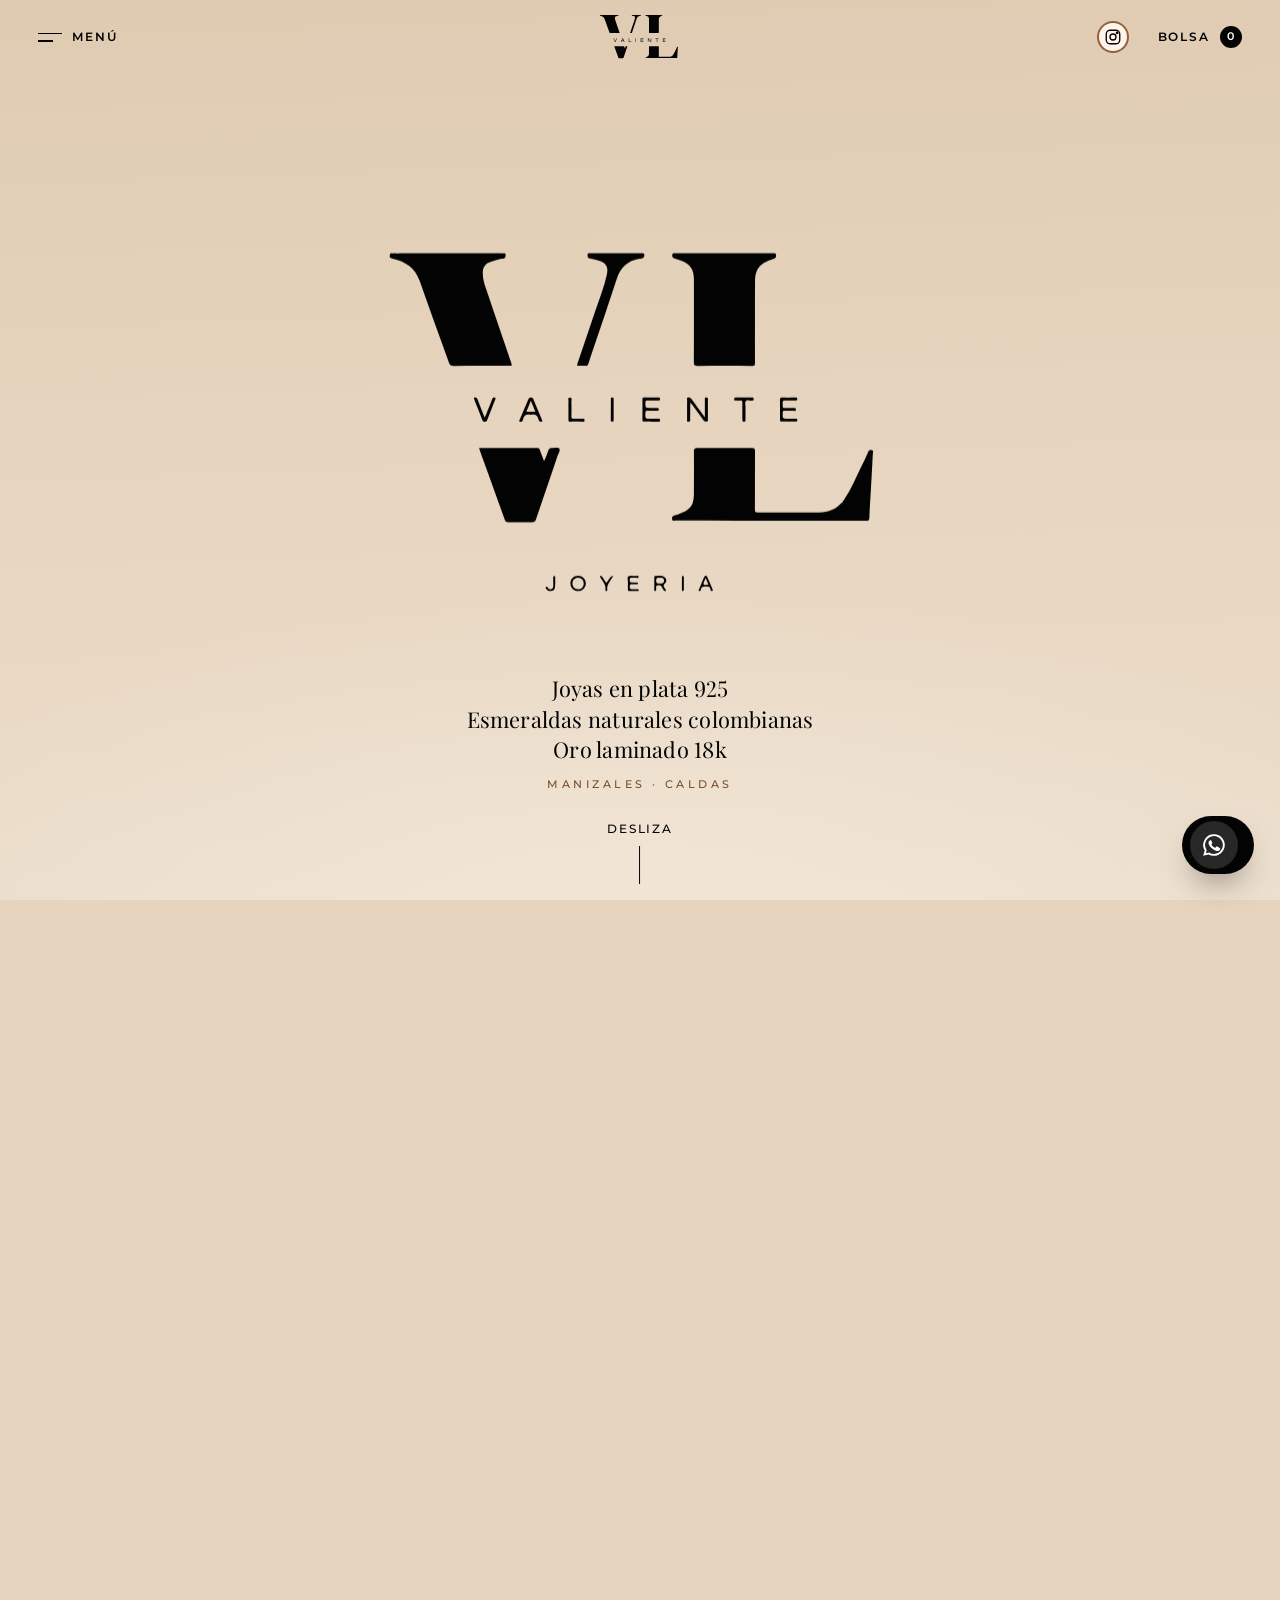
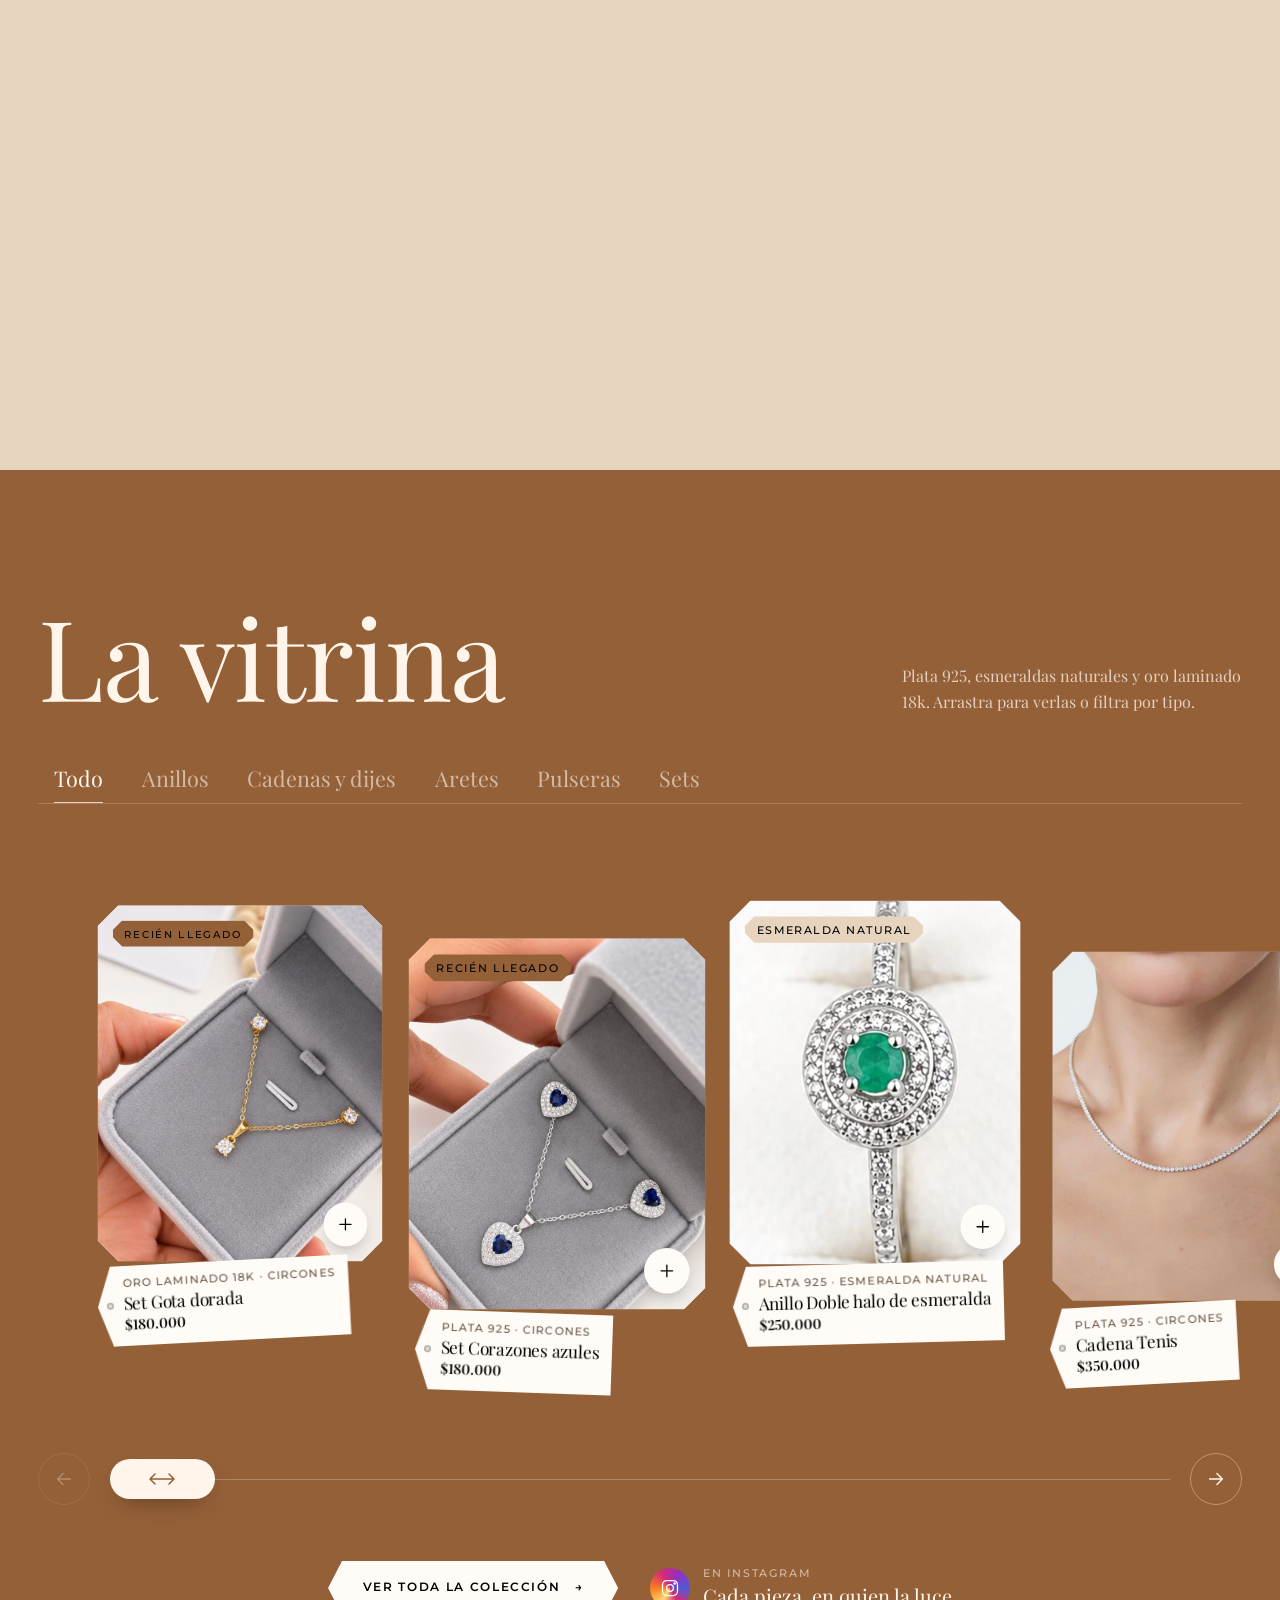
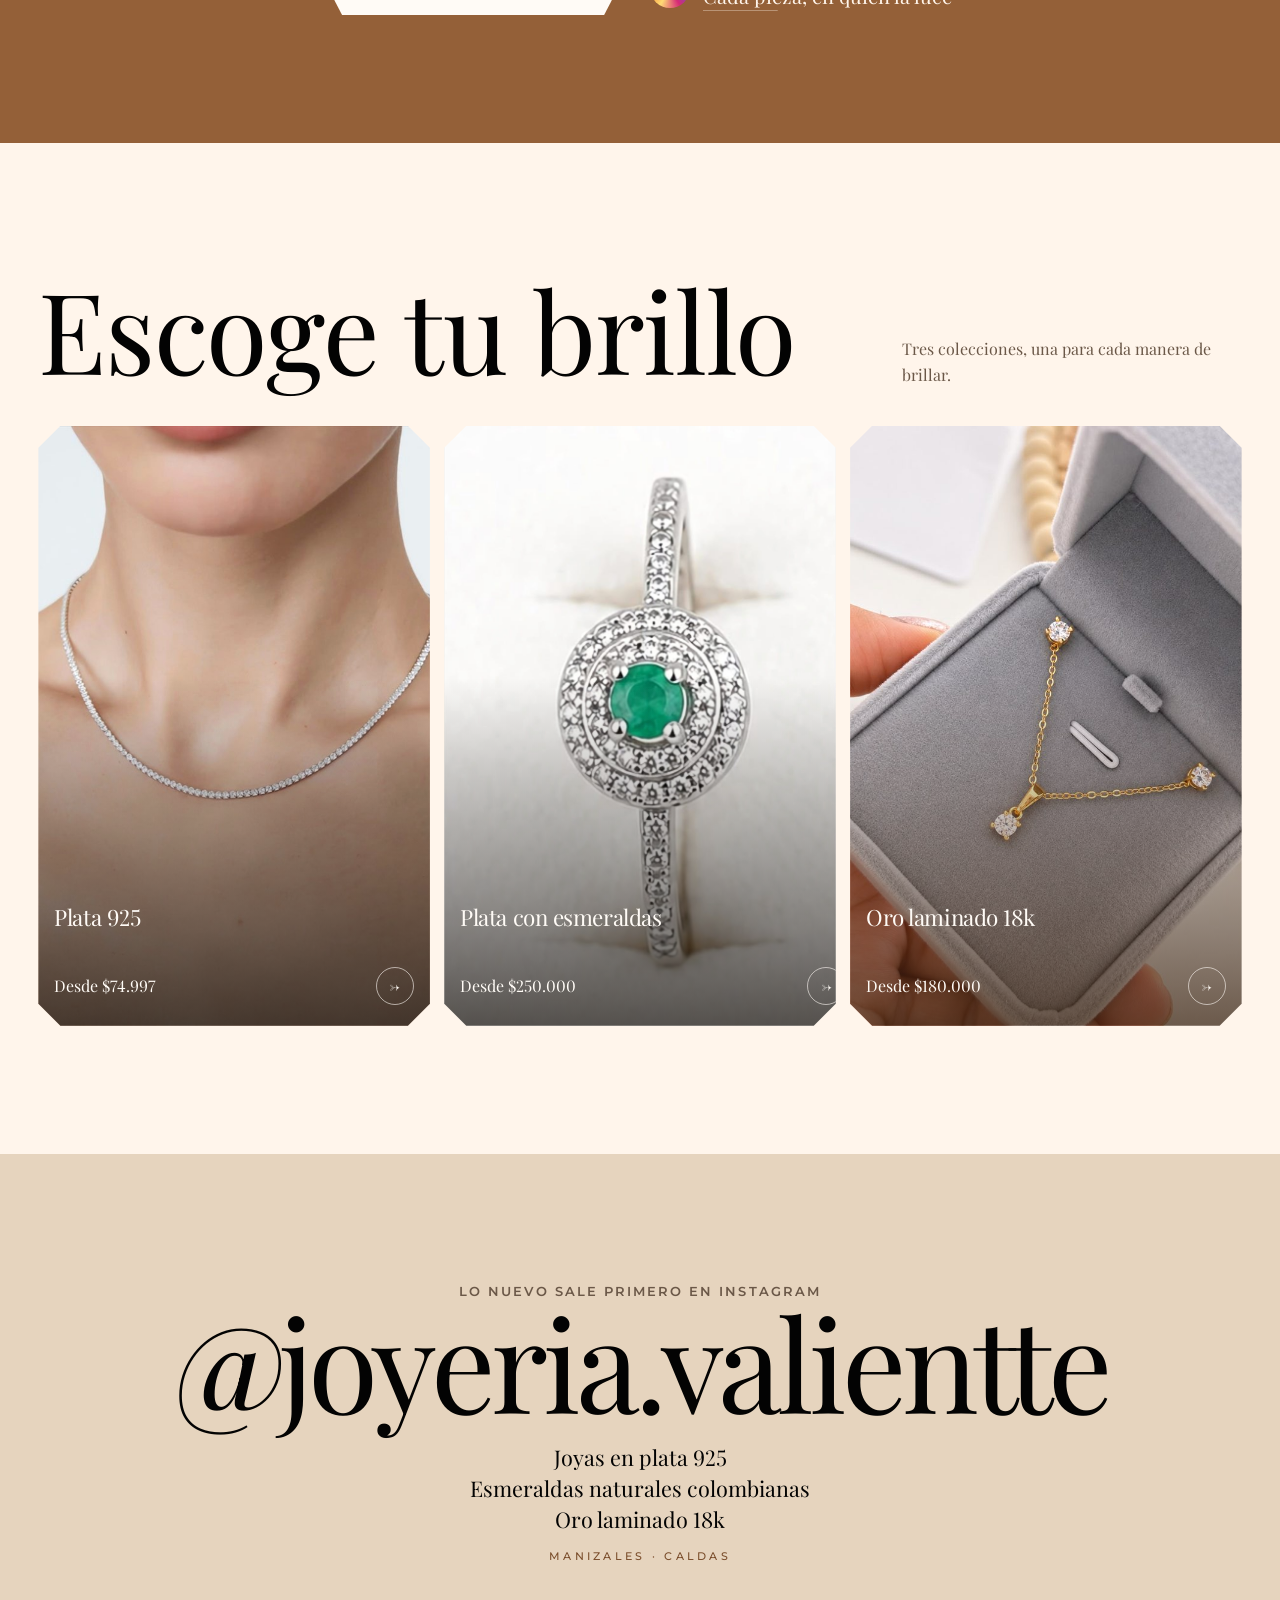
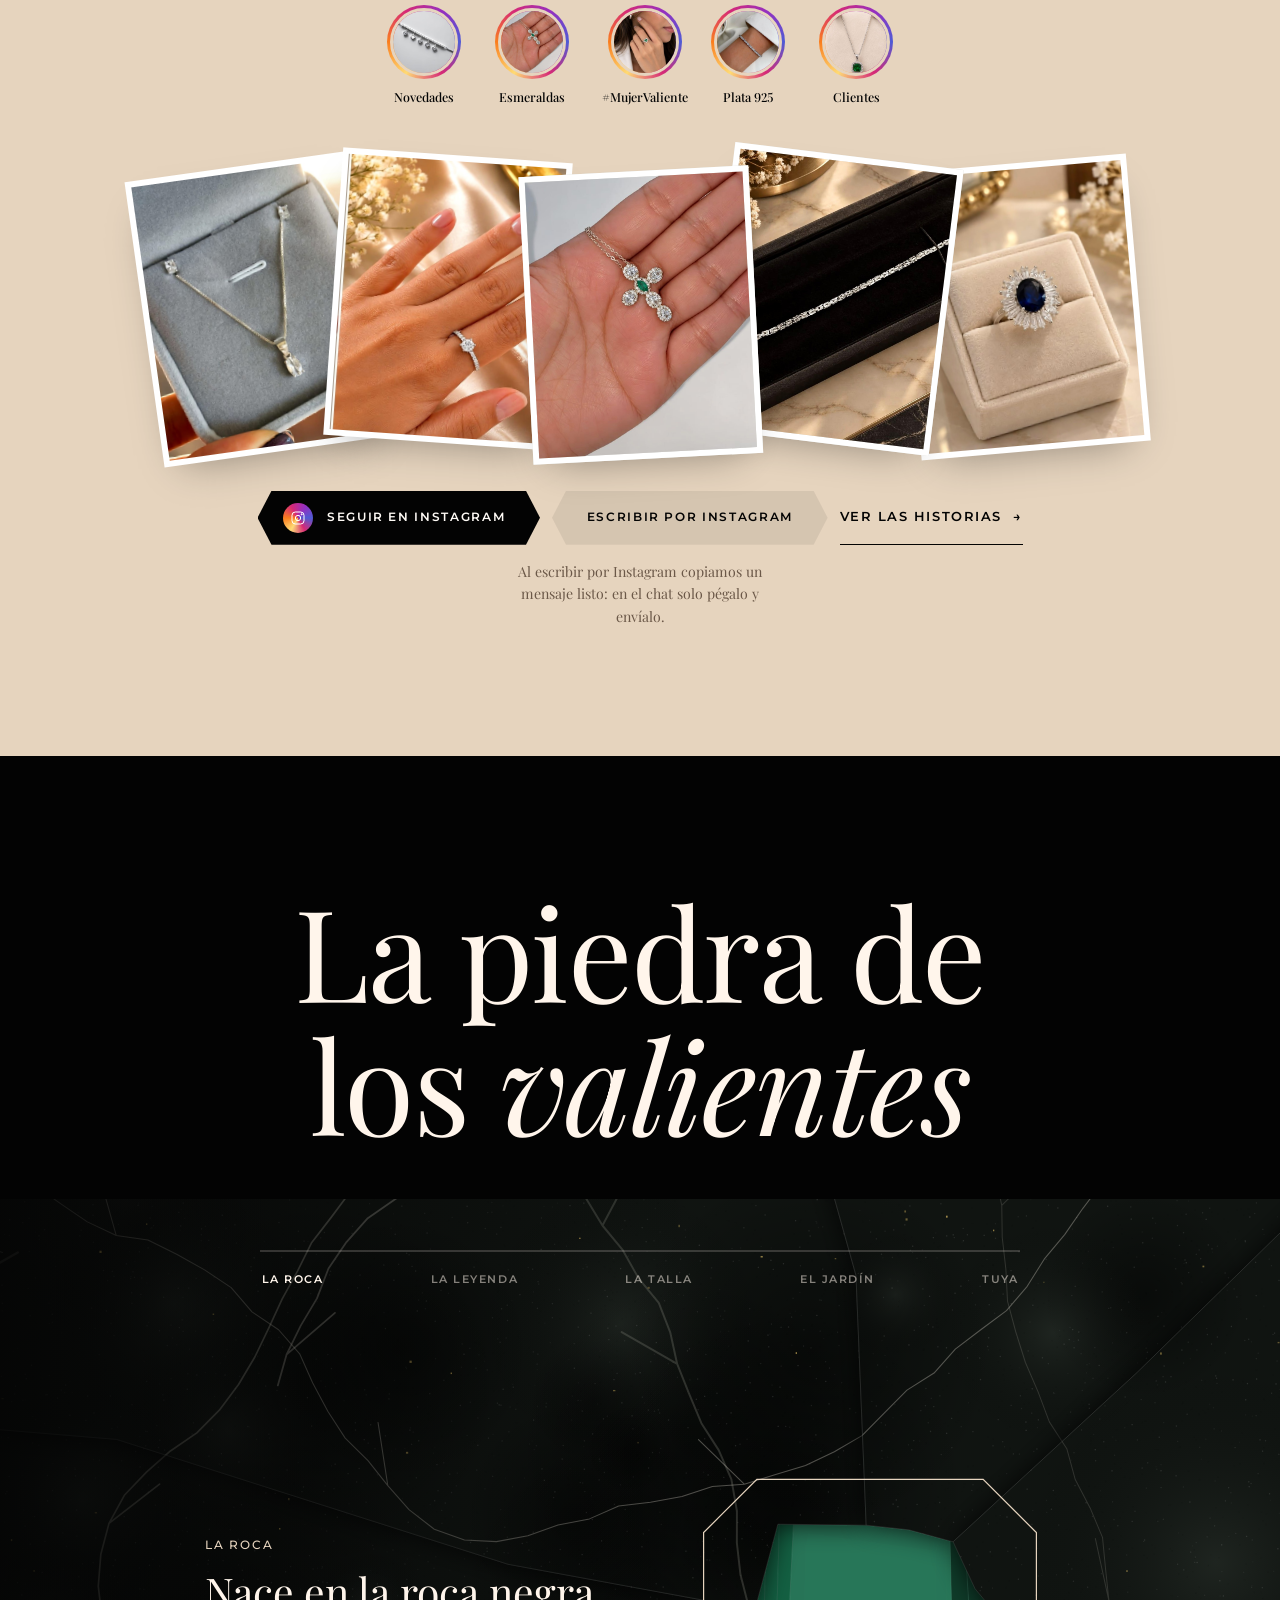
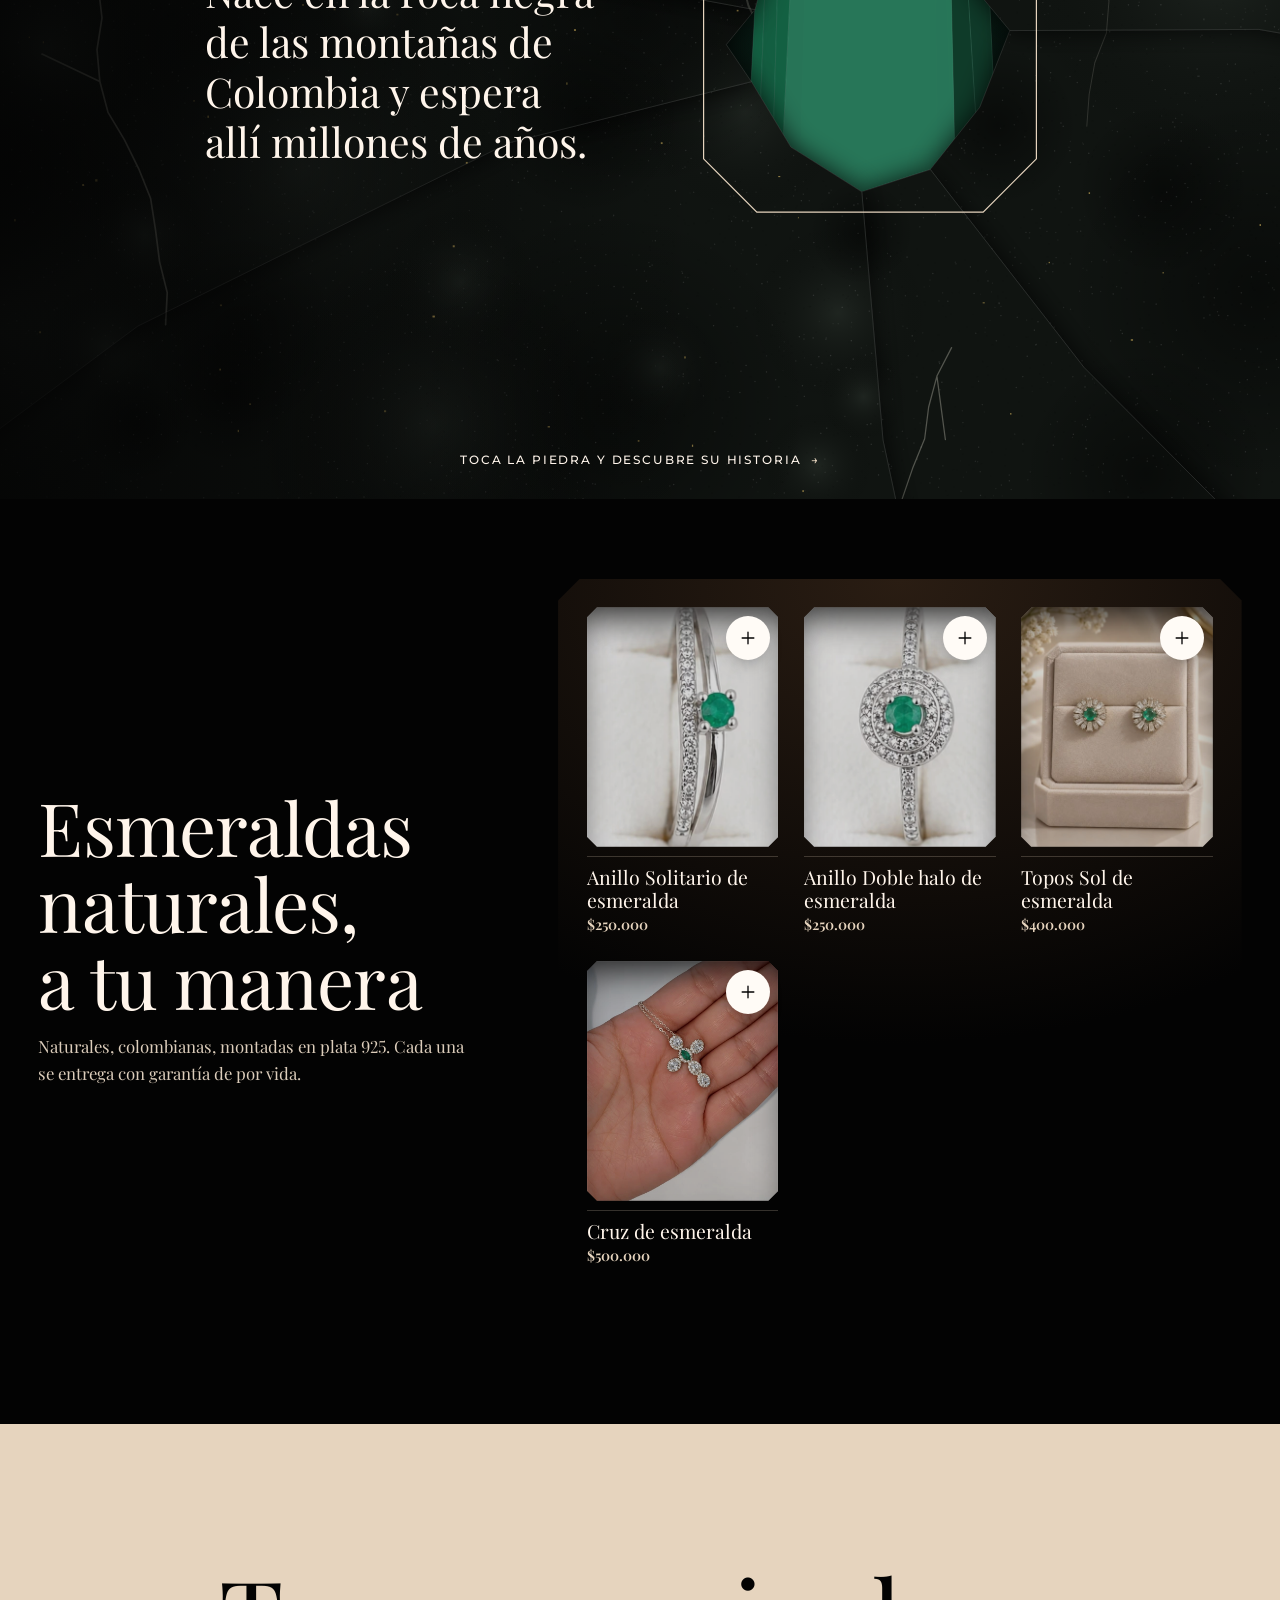
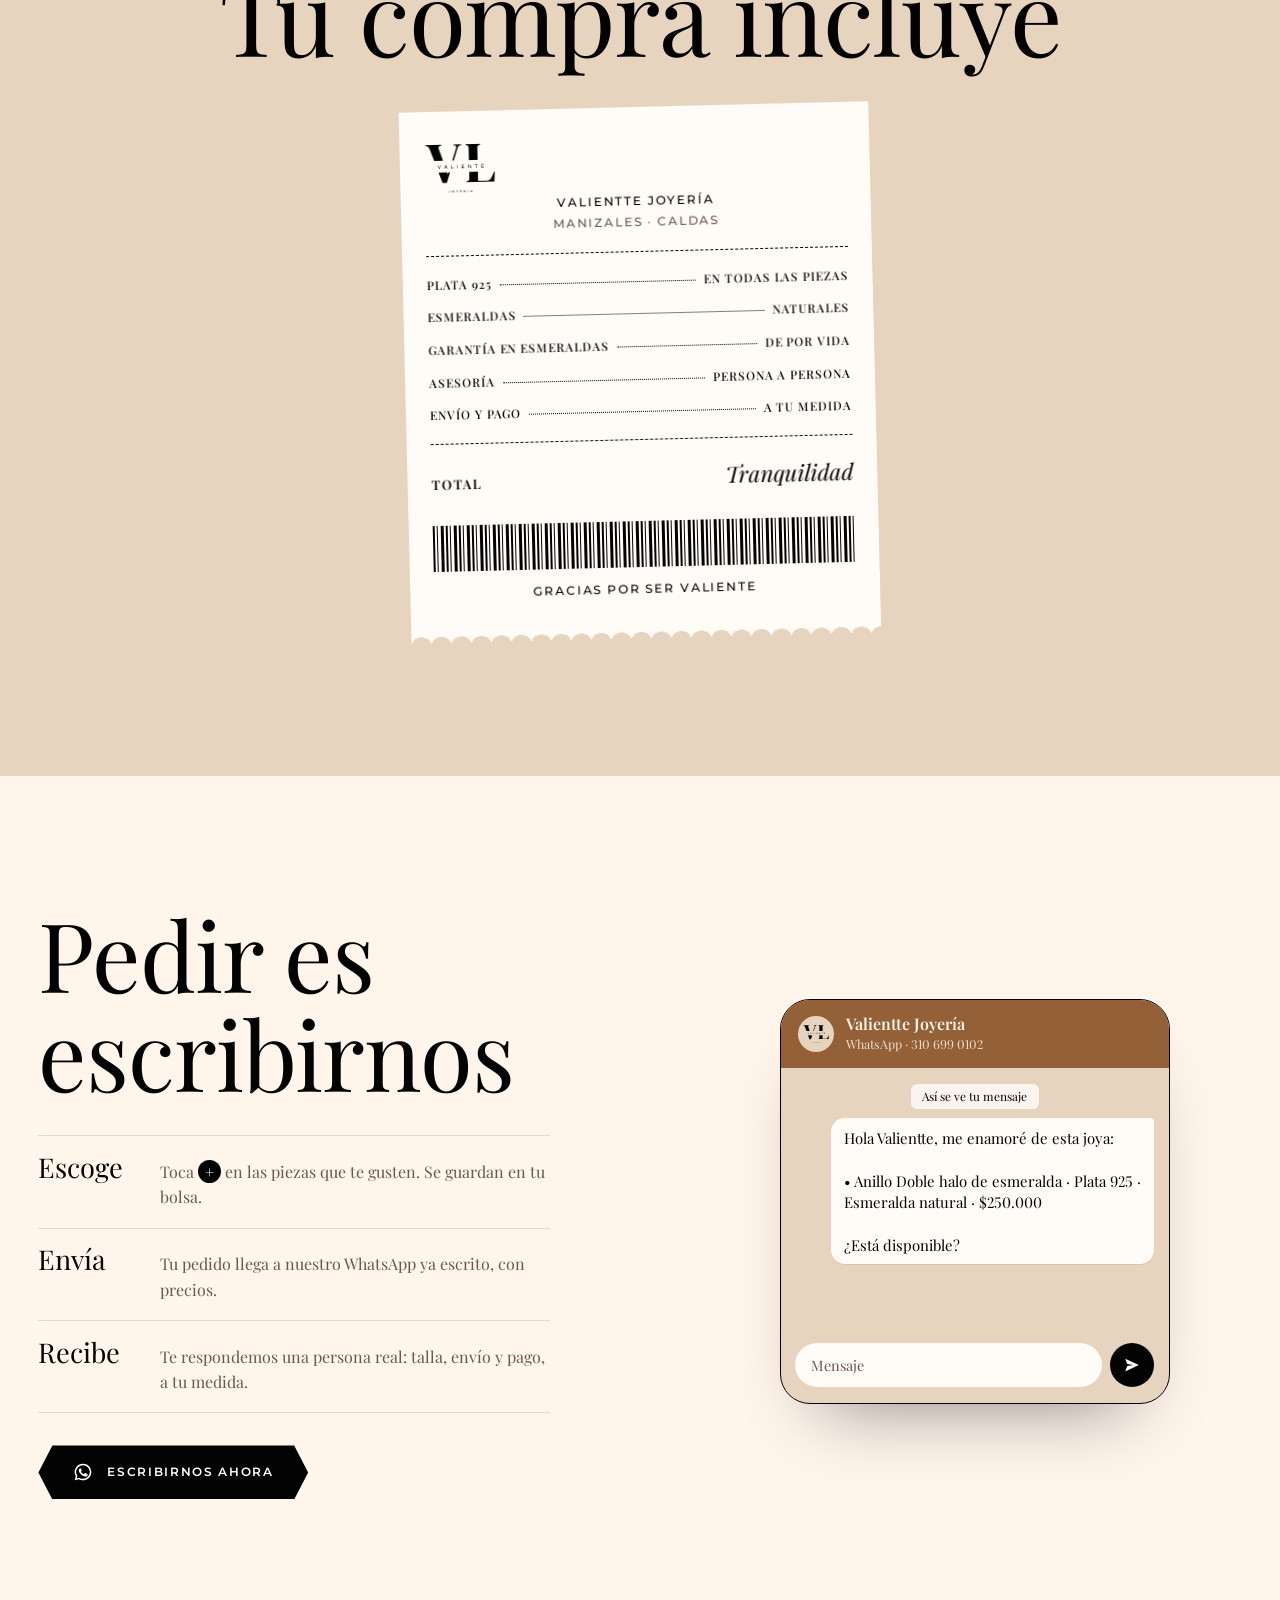
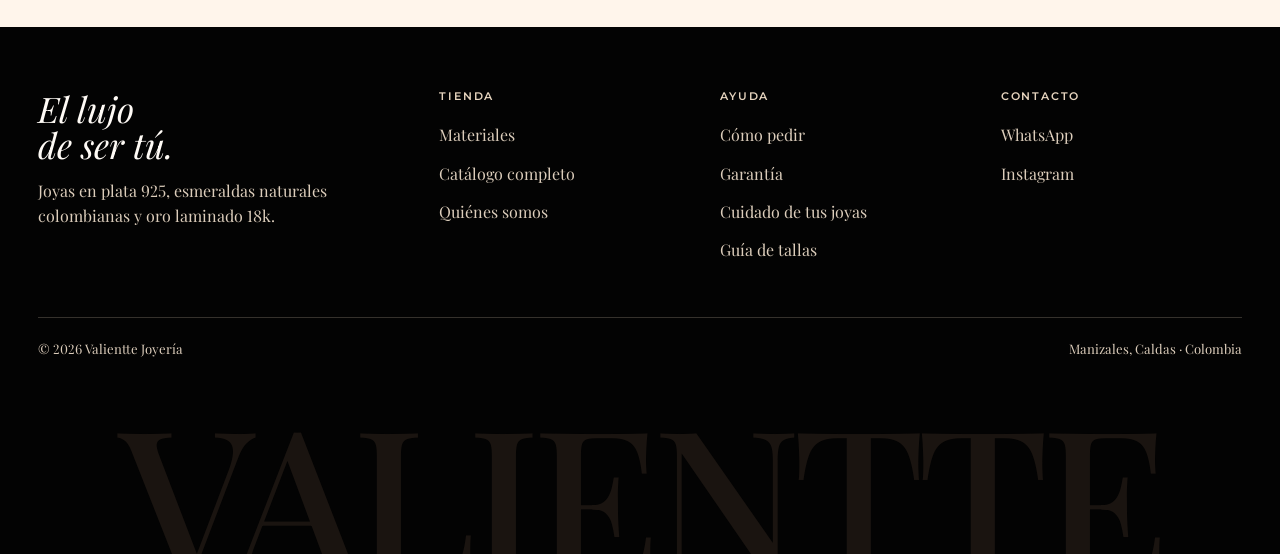
==== commit 93a30206: "Nueva identidad del manual de marca: colores, Playfair, logo y pantalla de carga; vitrina primero, c" ====
--- a/index.html
+++ b/index.html
@@ -5,16 +5,18 @@
   <meta name="viewport" content="width=device-width, initial-scale=1, viewport-fit=cover">
   <title>Valientte Joyería · El lujo de ser tú</title>
   <meta name="description" content="Joyas en plata 925 y esmeraldas naturales colombianas. Anillos, aretes, cadenas, pulseras y sets. Desde Manizales para toda Colombia.">
-  <meta name="theme-color" content="#E0662E">
+  <meta name="theme-color" content="#E6D4BE">
   <meta property="og:title" content="Valientte Joyería · El lujo de ser tú">
   <meta property="og:description" content="Plata 925 y esmeraldas naturales colombianas. Desde Manizales.">
   <meta property="og:type" content="website">
   <!-- PENDIENTE: <meta property="og:image" content="img/og-compartir.jpg"> (1200x630) -->
 
-  <!-- Tipografías: Bodoni Moda (titulares) + Hanken Grotesk (todo lo demás) -->
+  <!-- Tipografías del manual de marca: Playfair Display (toda la página) + Montserrat (rótulos pequeños, como "JOYERÍA" en el logo) -->
   <link rel="preconnect" href="https://fonts.googleapis.com">
   <link rel="preconnect" href="https://fonts.gstatic.com" crossorigin>
-  <link href="https://fonts.googleapis.com/css2?family=Bodoni+Moda:ital,opsz,wght@0,6..96,400..900;1,6..96,400..900&family=Hanken+Grotesk:wght@400;500;600&display=swap" rel="stylesheet">
+  <link href="https://fonts.googleapis.com/css2?family=Playfair+Display:ital,wght@0,400..800;1,400..800&family=Montserrat:wght@400;500;600&display=swap" rel="stylesheet">
+  <link rel="icon" href="img/favicon.svg" type="image/svg+xml">
+  <link rel="apple-touch-icon" href="img/apple-touch-icon.png">
   <link rel="stylesheet" href="css/styles.css">
   <script>
     document.documentElement.classList.add('js');
@@ -31,44 +33,41 @@
   </script>
 </head>
 <body>
-<!-- ============ PANTALLA DE CARGA: "EL ESTUCHE" ============
-     Un estuche de terciopelo oscuro: el VL en plata encaja desde su ranura, un brillo recorre
-     el metal, se enciende una línea de luz en la ranura y el estuche se abre en dos
-     (tapa arriba, base abajo) dejando ver la portada naranja. -->
+<!-- ============ PANTALLA DE CARGA: "EL SELLO" ============
+     Ref.: el empaque del manual de marca (caja y bolsa arena con el logo estampado en caramelo).
+     Sobre el mismo arena de la portada se traza la ranura de VALIENTE, el VL nace de ella
+     (arriba sube, abajo baja), aparece el nombre, un destello caramelo recorre el sello como
+     un estampado al calor, y la pantalla se funde con la portada: el logo queda en su sitio. -->
 <div class="intro" aria-hidden="true">
-  <div class="intro__tapa intro__tapa--arriba"></div>
-  <div class="intro__tapa intro__tapa--abajo"></div>
-  <div class="intro__logo">
-    <span class="logo-vl">
-      <span class="logo-vl__monograma">
-        <span class="logo-vl__mitad logo-vl__mitad--arriba"><span>VL</span></span>
-        <span class="logo-vl__mitad logo-vl__mitad--abajo"><span>VL</span></span>
-        <span class="intro__luz"></span>
-        <span class="logo-vl__nombre"><i>V</i><i>A</i><i>L</i><i>I</i><i>E</i><i>N</i><i>T</i><i>T</i><i>E</i></span>
-      </span>
-      <span class="logo-vl__joyeria">JOYERÍA</span>
-    </span>
+  <div class="sello">
+    <span class="sello__ranura"></span>
+    <span class="sello__capa sello__capa--arriba"><svg viewBox="0 0 298 203"><use href="#vl-arriba"/></svg></span>
+    <span class="sello__capa sello__capa--abajo"><svg viewBox="0 0 298 203"><use href="#vl-abajo"/></svg></span>
+    <span class="sello__capa sello__capa--nombre"><svg viewBox="0 0 298 203"><use href="#vl-nombre"/></svg></span>
+    <span class="sello__capa sello__capa--joyeria"><svg viewBox="0 0 298 203"><use href="#vl-joyeria"/></svg></span>
+    <span class="sello__capa sello__capa--destello"><svg viewBox="0 0 298 203"><use href="#logo-vl"/></svg></span>
   </div>
 </div>
 <script>
-  // Arranca cuando la tipografía del logo está lista (o a los 1,5 s, lo que pase primero) y siempre se quita.
+  // Arranca en el siguiente cuadro (el logo es vectorial: no espera fuentes) y siempre se quita.
   (function () {
     var html = document.documentElement, listo = false;
     function arrancar() {
       if (listo) return; listo = true;
       requestAnimationFrame(function () { requestAnimationFrame(function () {
         html.classList.add('intro-arranca');
-        setTimeout(function () { html.classList.add('intro-lista'); }, 3400);
+        setTimeout(function () { html.classList.add('intro-lista'); }, 3300);
       }); });
     }
-    if (document.fonts && document.fonts.load) document.fonts.load('800 100px "Bodoni Moda"').then(arrancar, arrancar);
-    setTimeout(arrancar, 1500);
+    arrancar();
     setTimeout(function () { html.classList.add('intro-lista'); }, 5000);   // seguro por si algo falla
   })();
 </script>
 
 <!-- Íconos (sprite SVG) -->
 <svg width="0" height="0" style="position:absolute" aria-hidden="true">
+  <!-- Logo oficial (manual de marca, versión 3: letra negra). Partido en piezas para animarlo -->
+  <symbol id="vl-arriba" viewBox="0 0 298 203"><path d="M4.35 4.07C4.33 4.12 4.30 4.17 4.30 4.22C4.30 4.24 4.38 4.25 4.42 4.27C4.44 4.22 4.47 4.17 4.47 4.12C4.47 4.10 4.39 4.09 4.35 4.07ZM4.79 3.33C5.57 3.16 6.36 3.19 7.15 3.34C7.40 4.71 8.49 4.13 9.20 4.14C28.59 4.17 47.98 4.16 67.37 4.19C67.91 4.19 68.65 3.72 69.04 4.66C69.45 5.65 68.70 5.96 68.16 6.42C66.06 7.04 63.92 7.59 61.85 8.30C58.85 9.33 57.62 11.25 57.50 14.44C57.37 17.88 58.42 21.06 59.49 24.22C64.29 38.43 69.14 52.62 73.98 66.81C74.63 68.74 74.64 68.74 72.58 68.74C61.92 68.74 51.26 68.70 40.60 68.78C39.02 68.79 38.33 68.38 37.77 66.82C32.17 51.04 26.30 35.36 20.84 19.53C18.16 11.78 12.63 8.04 5.10 6.38C3.16 5.96 2.92 5.35 3.73 3.39C4.08 3.37 4.43 3.35 4.79 3.33ZM197.94 3.20C207.32 3.20 216.70 3.19 226.08 3.22C226.82 3.23 227.95 2.75 228.18 4.02C228.43 5.34 227.88 6.16 226.50 6.57C224.81 7.06 223.20 7.78 221.62 8.59C217.40 10.76 216.03 14.54 215.97 18.89C215.86 27.90 215.91 36.92 215.90 45.93C215.90 52.99 215.87 60.06 215.93 67.12C215.94 68.34 215.72 68.77 214.38 68.77C203.72 68.72 193.06 68.72 182.41 68.79C180.74 68.80 180.34 68.33 180.34 66.67C180.41 50.60 180.39 34.52 180.38 18.44C180.38 12.53 178.18 9.41 172.65 7.45C171.51 7.05 170.36 6.64 169.20 6.29C168.08 5.96 167.61 5.30 167.78 4.12C167.96 2.87 168.92 3.24 169.62 3.24C179.06 3.22 188.50 3.23 197.94 3.23L197.94 3.20ZM134.97 3.21C139.85 3.21 144.72 3.20 149.59 3.23C150.35 3.23 151.39 2.86 151.52 4.24C151.66 5.59 150.93 6.11 149.75 6.27C149.39 6.31 149.03 6.38 148.67 6.44C141.83 7.58 137.60 11.45 135.45 18.13C130.87 32.34 125.99 46.45 121.24 60.60C120.46 62.90 119.66 65.20 118.95 67.52C118.67 68.42 118.25 68.82 117.27 68.75C116.06 68.66 114.84 68.67 113.62 68.73C112.47 68.80 112.17 68.61 112.61 67.34C116.16 57.05 119.67 46.75 123.11 36.42C125.43 29.46 128.19 22.62 129.74 15.41C130.64 11.21 129.34 8.95 125.25 7.60C123.53 7.03 121.73 6.67 119.95 6.29C118.77 6.04 118.37 5.42 118.45 4.23C118.55 2.92 119.46 3.25 120.18 3.24C125.11 3.22 130.04 3.23 134.97 3.23C134.97 3.23 134.97 3.22 134.97 3.21ZM68.16 6.42C68.70 5.96 69.45 5.65 69.04 4.66C68.65 3.72 67.91 4.19 67.37 4.19C47.98 4.16 28.59 4.17 9.20 4.14C8.49 4.13 7.39 4.71 7.15 3.34C8.97 3.28 10.78 3.17 12.60 3.17C30.84 3.15 49.08 3.16 67.32 3.17C67.86 3.17 68.40 3.25 68.94 3.29C69.46 3.92 69.72 4.83 70.73 4.90C70.58 6.60 69.22 6.26 68.16 6.42ZM70.73 4.90C69.72 4.83 69.46 3.92 68.94 3.29C70.31 2.97 71.09 3.30 70.73 4.90ZM4.79 3.33C4.43 3.35 4.08 3.37 3.73 3.39C4.06 3.09 4.42 3.04 4.79 3.33ZM4.35 4.07C4.39 4.09 4.47 4.10 4.47 4.12C4.47 4.17 4.44 4.22 4.42 4.27C4.38 4.25 4.30 4.24 4.30 4.22C4.30 4.17 4.33 4.12 4.35 4.07Z"/></symbol><symbol id="vl-abajo" viewBox="0 0 298 203"><path d="M224.96 158.85C206.56 158.85 188.17 158.86 169.77 158.82C169.07 158.82 167.97 159.42 167.70 158.07C167.44 156.75 168.02 156.04 169.32 155.73C170.26 155.50 171.16 155.10 172.08 154.77C178.52 152.46 180.36 149.84 180.38 142.93C180.40 134.76 180.45 126.60 180.38 118.44C180.37 116.91 180.80 116.52 182.31 116.53C192.91 116.59 203.51 116.57 214.11 116.51C215.52 116.50 215.94 116.85 215.94 118.31C215.87 129.64 215.93 140.97 215.87 152.30C215.86 153.76 216.25 154.11 217.68 154.10C229.49 154.04 241.31 154.08 253.13 154.06C259.23 154.04 264.19 151.83 267.77 146.65C272.03 140.50 274.79 133.59 278.05 126.94C279.33 124.32 280.60 121.69 281.73 118.99C282.23 117.78 283.07 117.64 284.04 117.87C285.13 118.12 284.56 119.07 284.53 119.70C284.18 126.75 283.78 133.80 283.39 140.84C283.08 146.30 282.68 151.76 282.49 157.23C282.44 158.68 281.95 158.87 280.70 158.86C262.12 158.83 243.54 158.84 224.96 158.84L224.96 158.85ZM55.37 116.53C66.78 116.53 77.99 116.54 89.20 116.50C90.13 116.50 90.45 116.88 90.73 117.67C91.45 119.72 92.26 121.74 93.15 124.09C94.33 121.98 94.93 119.98 95.62 118.03C96.00 116.95 96.45 116.42 97.67 116.54C99.16 116.69 101.48 116.08 102.00 116.82C102.81 117.94 101.48 119.72 100.99 121.18C96.82 133.52 92.58 145.84 88.43 158.18C88.03 159.39 87.48 159.76 86.25 159.74C81.56 159.68 76.87 159.70 72.18 159.74C71.29 159.74 70.74 159.57 70.41 158.64C65.54 145.09 60.64 131.55 55.76 118.01C55.62 117.62 55.55 117.21 55.37 116.53Z"/></symbol><symbol id="vl-nombre" viewBox="0 0 298 203"><path d="M178.70 90.49C178.65 90.42 178.55 90.29 178.45 90.16C178.38 90.30 178.27 90.43 178.25 90.58C178.24 90.66 178.37 90.83 178.44 90.83C178.58 90.84 178.79 90.82 178.70 90.49ZM186.75 98.61C186.75 94.95 186.73 91.81 186.75 88.68C186.76 88.02 186.46 87.12 187.71 87.18C188.85 87.24 188.51 88.08 188.51 88.66C188.54 92.31 188.55 95.97 188.51 99.62C188.50 100.14 188.92 100.95 188.00 101.13C187.21 101.29 186.53 101.20 185.96 100.38C183.89 97.44 181.74 94.57 179.60 91.69C179.33 91.32 179.14 90.65 178.57 90.85C178.01 91.05 178.25 91.71 178.24 92.17C178.22 94.66 178.24 97.16 178.19 99.66C178.17 100.27 178.61 101.20 177.32 101.23C176.02 101.27 176.42 100.35 176.42 99.72C176.40 96.13 176.39 92.53 176.44 88.94C176.45 88.36 175.96 87.47 176.90 87.22C177.76 87.00 178.47 87.26 179.07 88.11C181.46 91.49 183.94 94.79 186.75 98.61ZM230.49 94.17C230.49 92.28 230.52 90.40 230.47 88.51C230.45 87.62 230.63 87.19 231.65 87.22C234.27 87.28 236.89 87.24 239.50 87.23C240.11 87.22 240.56 87.27 240.56 88.07C240.57 88.86 240.15 88.94 239.52 88.94C237.51 88.92 235.50 88.99 233.50 88.92C232.45 88.89 232.00 89.08 232.04 90.28C232.15 93.87 231.64 93.25 235.00 93.28C236.09 93.29 237.19 93.22 238.28 93.28C238.83 93.31 239.70 92.85 239.73 94.05C239.76 95.44 238.75 94.82 238.20 94.84C236.56 94.92 234.91 94.94 233.27 94.84C232.27 94.78 232.09 95.15 232.07 96.06C231.98 99.57 231.95 99.57 235.43 99.57C236.83 99.58 238.23 99.58 239.63 99.58C240.13 99.58 240.58 99.53 240.58 100.30C240.58 101.08 240.21 101.18 239.57 101.17C236.89 101.15 234.22 101.11 231.54 101.18C230.58 101.20 230.46 100.81 230.48 100.01C230.52 98.06 230.49 96.11 230.49 94.17ZM155.46 101.18C154.12 101.18 152.78 101.14 151.44 101.20C150.64 101.23 150.40 100.96 150.41 100.16C150.45 96.20 150.44 92.24 150.41 88.28C150.41 87.55 150.56 87.17 151.41 87.18C154.15 87.22 156.89 87.20 159.63 87.19C160.24 87.19 160.70 87.26 160.72 88.04C160.73 88.96 160.14 88.96 159.50 88.96C157.49 88.96 155.47 89.01 153.46 88.94C152.45 88.91 152.13 89.21 152.14 90.26C152.17 93.26 152.12 93.26 155.10 93.25C156.38 93.25 157.66 93.27 158.94 93.25C159.58 93.24 159.98 93.37 159.96 94.15C159.94 94.89 159.48 94.88 158.98 94.88C157.09 94.88 155.20 94.93 153.32 94.88C152.45 94.86 152.19 95.14 152.16 96.02C152.05 99.56 152.01 99.56 155.50 99.55C156.90 99.55 158.30 99.56 159.70 99.54C160.30 99.53 160.76 99.55 160.75 100.38C160.73 101.20 160.26 101.22 159.67 101.22C158.27 101.21 156.86 101.21 155.46 101.21L155.46 101.18ZM88.10 95.48C87.19 93.29 86.39 91.35 85.45 89.09C84.51 91.45 83.72 93.42 82.90 95.48L88.10 95.48ZM92.28 100.99C90.84 101.61 90.12 100.93 89.89 99.79C89.43 97.50 88.10 96.71 85.89 97.16C85.66 97.21 85.40 97.21 85.17 97.16C82.81 96.68 81.35 97.51 80.92 99.96C80.86 100.31 80.68 100.66 80.45 100.94C80.04 101.45 79.40 101.35 78.94 101.15C78.35 100.89 78.82 100.41 78.96 100.07C80.64 96.11 82.36 92.16 84.03 88.19C84.34 87.46 84.79 87.22 85.55 87.20C86.39 87.17 86.72 87.58 87.00 88.27C88.73 92.48 90.48 96.67 92.28 100.99ZM52.28 87.36C53.59 86.95 54.14 87.36 54.53 88.43C55.79 91.84 57.15 95.21 58.53 98.77C59.56 97.43 59.83 95.87 60.43 94.49C61.33 92.43 62.16 90.34 62.92 88.23C63.23 87.36 63.78 86.97 64.55 87.25C65.51 87.61 64.74 88.26 64.56 88.73C63.07 92.57 61.55 96.41 60.06 100.25C59.82 100.86 59.55 101.30 58.78 101.24C58.16 101.19 57.63 101.24 57.34 100.48C55.89 96.75 54.38 93.04 52.91 89.32C52.67 88.70 52.50 88.06 52.28 87.36ZM209.52 87.19C211.04 87.19 212.56 87.21 214.08 87.18C214.78 87.17 215.22 87.26 215.20 88.15C215.18 88.99 214.70 88.92 214.14 88.97C212.90 89.09 211.26 88.35 210.56 89.36C209.98 90.19 210.41 91.71 210.41 92.93C210.41 95.30 210.40 97.67 210.42 100.04C210.43 100.69 210.47 101.23 209.53 101.24C208.64 101.24 208.58 100.78 208.58 100.09C208.60 96.81 208.53 93.52 208.59 90.24C208.61 89.18 208.28 88.85 207.26 88.95C206.48 89.03 205.68 88.95 204.89 88.96C204.31 88.97 203.83 88.96 203.79 88.15C203.75 87.22 204.30 87.20 204.96 87.20C206.48 87.21 208.00 87.21 209.52 87.21L209.52 87.19ZM107.36 94.15C107.36 92.57 107.26 90.98 107.41 89.41C107.47 88.67 106.61 87.27 108.18 87.26C109.85 87.25 109.02 88.73 109.05 89.50C109.15 92.36 109.15 95.22 109.07 98.08C109.04 99.29 109.43 99.63 110.61 99.56C112.31 99.46 114.01 99.55 115.72 99.53C116.31 99.53 116.79 99.53 116.77 100.37C116.75 101.17 116.31 101.21 115.70 101.21C113.33 101.19 110.95 101.15 108.58 101.22C107.46 101.25 107.29 100.78 107.33 99.81C107.40 97.92 107.35 96.04 107.35 94.15L107.36 94.15ZM132.03 94.30C132.03 92.36 132.02 90.41 132.03 88.47C132.03 87.88 131.89 87.21 132.88 87.22C133.76 87.23 133.65 87.81 133.65 88.34C133.66 92.29 133.65 96.25 133.68 100.20C133.68 100.86 133.57 101.22 132.80 101.20C132.00 101.19 131.97 100.77 131.98 100.14C132.02 98.20 132.00 96.25 132.00 94.30L132.03 94.30Z"/></symbol><symbol id="vl-joyeria" viewBox="0 0 298 203"><path d="M160.25 192.12C159.02 191.85 158.38 192.22 158.42 193.88C158.44 195.21 158.82 195.56 160.05 195.43C161.34 195.30 163.00 195.67 162.99 193.65C162.98 192.01 161.61 192.10 160.25 192.12ZM164.25 199.60C163.33 200.03 162.95 199.61 162.62 199.03C162.29 198.45 161.88 197.91 161.59 197.31C161.00 196.13 159.91 196.45 159.02 196.54C158.01 196.65 158.57 197.61 158.45 198.19C158.38 198.54 158.45 198.92 158.42 199.28C158.40 199.63 158.18 199.82 157.82 199.81C157.42 199.80 157.30 199.53 157.30 199.21C157.30 196.71 157.31 194.22 157.31 191.73C157.31 191.31 157.46 191.02 157.93 191.03C159.38 191.09 160.86 190.79 162.28 191.20C164.19 191.75 165.06 194.10 163.62 195.34C162.29 196.47 162.76 197.23 163.45 198.25C163.72 198.64 163.94 199.07 164.25 199.60ZM113.06 192.09C111.10 192.06 109.74 193.37 109.69 195.33C109.63 197.31 110.93 198.70 112.86 198.76C114.81 198.81 116.16 197.52 116.22 195.52C116.29 193.56 114.97 192.13 113.06 192.09ZM113.05 199.86C110.43 199.89 108.55 198.06 108.50 195.45C108.46 192.89 110.39 190.96 112.97 190.97C115.46 190.98 117.40 192.84 117.47 195.27C117.54 197.75 115.53 199.84 113.05 199.86ZM141.95 195.11C142.10 193.89 141.35 192.00 142.24 191.26C143.08 190.56 144.91 190.96 146.30 191.05C146.95 191.09 148.18 190.42 148.17 191.61C148.16 192.52 146.98 192.00 146.33 192.09C145.79 192.17 145.23 192.14 144.69 192.10C143.72 192.04 143.00 191.99 143.00 193.43C143.00 194.80 143.59 194.90 144.62 194.84C145.47 194.79 146.33 194.85 147.18 194.86C147.50 194.87 147.80 194.95 147.84 195.33C147.91 195.88 147.48 195.86 147.12 195.87C146.33 195.88 145.54 195.92 144.75 195.85C143.60 195.75 143.04 195.97 143.03 197.37C143.02 198.79 143.69 198.79 144.69 198.74C145.60 198.69 146.51 198.72 147.42 198.73C147.84 198.73 148.34 198.67 148.30 199.33C148.26 199.86 147.84 199.81 147.49 199.81C145.91 199.82 144.32 199.78 142.74 199.82C142.06 199.83 141.94 199.50 141.95 198.92C141.97 197.71 141.95 196.49 141.95 195.11ZM187.23 192.25C186.72 193.85 185.66 194.91 186.09 196.01C186.28 196.48 187.80 196.24 188.84 196.07C188.32 194.84 187.86 193.76 187.23 192.25ZM191.35 199.11C191.44 199.48 191.39 199.71 191.10 199.77C190.47 199.91 190.14 199.49 190.07 199.00C189.82 197.29 188.69 197.22 187.30 197.24C185.92 197.26 184.77 197.34 184.44 198.99C184.34 199.51 183.97 199.98 183.42 199.74C182.69 199.42 183.33 198.92 183.47 198.57C184.37 196.32 185.34 194.09 186.26 191.85C186.66 190.86 187.58 190.58 187.99 191.39C189.27 193.92 190.28 196.59 191.35 199.11ZM99.72 194.49C99.64 195.63 99.63 196.79 99.46 197.92C99.27 199.20 98.33 199.73 97.14 199.83C95.97 199.94 94.98 199.58 94.39 198.48C94.19 198.12 93.86 197.70 94.38 197.38C94.72 197.16 95.12 197.31 95.30 197.69C95.77 198.70 96.61 198.99 97.55 198.64C98.60 198.24 98.51 197.22 98.51 196.30C98.50 194.85 98.50 193.39 98.50 191.94C98.50 191.50 98.47 191.03 99.08 191.03C99.72 191.03 99.66 191.51 99.66 191.94C99.66 192.78 99.66 193.63 99.66 194.48L99.72 194.49ZM125.55 191.14C127.13 190.71 127.23 192.01 127.76 192.71C128.30 193.43 128.74 194.23 129.26 195.06C130.98 194.08 130.84 191.33 133.51 190.94C132.74 192.14 132.18 193.06 131.58 193.95C130.58 195.42 129.64 196.89 129.97 198.81C130.04 199.20 130.07 199.71 129.46 199.79C129.10 199.85 128.82 199.65 128.88 199.30C129.44 195.95 126.91 193.85 125.55 191.14ZM173.40 195.26C173.40 194.17 173.39 193.09 173.41 192.00C173.41 191.61 173.27 191.10 173.91 191.04C174.57 190.97 174.53 191.46 174.53 191.88C174.53 194.17 174.53 196.46 174.51 198.76C174.51 199.15 174.61 199.71 174.01 199.75C173.25 199.79 173.40 199.16 173.39 198.70C173.37 197.56 173.38 196.41 173.38 195.26L173.40 195.26Z"/></symbol><symbol id="logo-vl" viewBox="0 0 298 203"><use href="#vl-arriba"/><use href="#vl-nombre"/><use href="#vl-abajo"/><use href="#vl-joyeria"/></symbol><symbol id="logo-vl-corto" viewBox="0 0 298 166"><use href="#vl-arriba" width="298" height="203"/><use href="#vl-nombre" width="298" height="203"/><use href="#vl-abajo" width="298" height="203"/></symbol>
   <symbol id="i-cerrar" viewBox="0 0 24 24" fill="none" stroke="currentColor" stroke-width="1.5" stroke-linecap="round"><path d="M5 5l14 14M19 5L5 19"/></symbol>
   <symbol id="i-mas" viewBox="0 0 24 24" fill="none" stroke="currentColor" stroke-width="1.6" stroke-linecap="round"><path d="M12 5v14M5 12h14"/></symbol>
   <symbol id="i-check" viewBox="0 0 24 24" fill="none" stroke="currentColor" stroke-width="1.8" stroke-linecap="round" stroke-linejoin="round"><path d="M5 12.5l4.5 4.5L19 7.5"/></symbol>
@@ -105,9 +104,8 @@
   <button class="header__btn" type="button" aria-expanded="false" aria-controls="menu" data-abrir-menu>
     <span class="rayas" aria-hidden="true"><i></i><i></i></span> Menú
   </button>
-  <!-- LOGO TEMPORAL en texto. Reemplazar por <img src="img/logo.svg" alt="Valientte Joyería" width="140" height="40"> -->
-  <a href="index.html" class="logo" aria-label="Valientte Joyería, inicio">
-    <span class="logo__vl">VL</span><span class="logo__nombre">VALIENTTE</span>
+    <a href="index.html" class="logo" aria-label="Valientte Joyería, inicio">
+    <svg class="logo__svg" viewBox="0 0 298 166" aria-hidden="true"><use href="#logo-vl-corto"/></svg>
   </a>
   <div class="header__der">
     <a class="header__ig" href="instagram.html" aria-label="Instagram de Valientte"><span><svg viewBox="0 0 24 24" fill="none" stroke="currentColor" stroke-width="1.8" aria-hidden="true"><rect x="3" y="3" width="18" height="18" rx="5"/><circle cx="12" cy="12" r="4"/><circle cx="17.5" cy="6.5" r="1" fill="currentColor"/></svg></span></a>
@@ -122,28 +120,24 @@
 <div class="menu" id="menu" role="dialog" aria-modal="true" aria-label="Menú">
   <div class="menu__top">
     <button class="header__btn" type="button" data-cerrar-menu><svg width="18" height="18" aria-hidden="true"><use href="#i-cerrar"/></svg> Cerrar</button>
-    <span class="logo"><span class="logo__vl">VL</span></span>
+    <span class="logo"><svg class="logo__svg" viewBox="0 0 298 166" aria-hidden="true"><use href="#logo-vl-corto"/></svg></span>
     <span></span>
   </div>
   <!-- Fotos de fondo del menú: una por opción, aparecen fundidas al acercar el mouse -->
   <div class="menu__fondos" aria-hidden="true">
+    <img src="img/productos/14.jpg" srcset="img/productos/14.jpg 800w, img/productos/14-2x.jpg 1600w" sizes="(min-width: 900px) 50vw, 100vw" width="800" height="1000" loading="lazy" alt="">
     <img src="img/productos/04.jpg" srcset="img/productos/04.jpg 800w, img/productos/04-2x.jpg 1600w" sizes="(min-width: 900px) 50vw, 100vw" width="800" height="1000" loading="lazy" alt="">
-    <img src="img/productos/14.jpg" srcset="img/productos/14.jpg 800w, img/productos/14-2x.jpg 1600w" sizes="(min-width: 900px) 50vw, 100vw" width="800" height="1000" loading="lazy" alt="">
+    <img src="img/productos/28.jpg" srcset="img/productos/28.jpg 800w, img/productos/28-2x.jpg 1600w" sizes="(min-width: 900px) 50vw, 100vw" width="800" height="1000" loading="lazy" alt="">
     <img src="img/productos/12.jpg" srcset="img/productos/12.jpg 800w, img/productos/12-2x.jpg 1600w" sizes="(min-width: 900px) 50vw, 100vw" width="800" height="1000" loading="lazy" alt="">
-    <img src="img/productos/28.jpg" srcset="img/productos/28.jpg 800w, img/productos/28-2x.jpg 1600w" sizes="(min-width: 900px) 50vw, 100vw" width="800" height="1000" loading="lazy" alt="">
-    <img src="img/productos/09.jpg" srcset="img/productos/09.jpg 800w, img/productos/09-2x.jpg 1600w" sizes="(min-width: 900px) 50vw, 100vw" width="800" height="1000" loading="lazy" alt="">
-    <img src="img/productos/20.jpg" srcset="img/productos/20.jpg 800w, img/productos/20-2x.jpg 1600w" sizes="(min-width: 900px) 50vw, 100vw" width="800" height="1000" loading="lazy" alt="">
-    <img src="img/productos/26.jpg" srcset="img/productos/26.jpg 800w, img/productos/26-2x.jpg 1600w" sizes="(min-width: 900px) 50vw, 100vw" width="800" height="1000" loading="lazy" alt="">
+    <img src="img/productos/08.jpg" srcset="img/productos/08.jpg 800w, img/productos/08-2x.jpg 1600w" sizes="(min-width: 900px) 50vw, 100vw" width="800" height="1000" loading="lazy" alt="">
   </div>
   <nav class="menu__nav" aria-label="Principal">
     <ul class="menu__lista">
       <li style="--i:0"><a class="opcion-menu" href="#materiales" data-cerrar-menu>Materiales</a></li>
       <li style="--i:1"><a class="opcion-menu" href="#vitrina" data-cerrar-menu>La vitrina</a></li>
-      <li style="--i:2"><a class="opcion-menu" href="coleccion.html">La colección</a></li>
-      <li style="--i:3"><a class="opcion-menu" href="#piedra" data-cerrar-menu>La esmeralda</a></li>
+      <li style="--i:2"><a class="opcion-menu" href="#piedra" data-cerrar-menu>Historia de las esmeraldas</a></li>
+      <li style="--i:3"><a class="opcion-menu" href="#pedir" data-cerrar-menu>Cómo pedir</a></li>
       <li style="--i:4"><a class="opcion-menu" href="nosotros.html">Quiénes somos</a></li>
-      <li style="--i:5"><a class="opcion-menu" href="#pedir" data-cerrar-menu>Cómo pedir</a></li>
-      <li style="--i:6"><a class="opcion-menu" href="instagram.html">Instagram</a></li>
     </ul>
   </nav>
   <div class="menu__pie">
@@ -161,25 +155,23 @@
        que crece hasta llenar la pantalla y aparece el lema. -->
   <section class="ventana" data-ventana aria-label="Bienvenida">
     <div class="ventana__pegado">
-      <!-- Logo de la marca (monograma VL partido con VALIENTTE en la ranura), hecho en código: nítido en cualquier pantalla -->
+      <!-- Logo oficial (manual de marca, versión 3): vectorial, nítido en cualquier pantalla -->
       <div class="ventana__marca">
-        <span class="logo-vl" role="img" aria-label="Valientte Joyería">
-          <span class="logo-vl__monograma" aria-hidden="true">
-            <span class="logo-vl__mitad logo-vl__mitad--arriba"><span>VL</span></span>
-            <span class="logo-vl__mitad logo-vl__mitad--abajo"><span>VL</span></span>
-            <span class="logo-vl__nombre"><i>V</i><i>A</i><i>L</i><i>I</i><i>E</i><i>N</i><i>T</i><i>T</i><i>E</i></span>
-          </span>
-          <span class="logo-vl__joyeria" aria-hidden="true">JOYERÍA</span>
-        </span>
-      </div>
-      <p class="ventana__sub">Joyas en plata 925 <span class="amp">&amp;</span> esmeraldas naturales colombianas<span class="ventana__lugar">Manizales · Caldas</span></p>
+        <svg class="logo-marca" viewBox="0 0 298 203" role="img" aria-label="Valientte Joyería"><use href="#logo-vl"/></svg>
+      </div>
+      <p class="ventana__sub">
+        <span>Joyas en plata 925</span>
+        <span>Esmeraldas naturales colombianas</span>
+        <span>Oro laminado 18k</span>
+        <span class="ventana__lugar">Manizales · Caldas</span>
+      </p>
 
       <div class="ventana__vidrio" data-vidrio>
         <!-- Fotos reales del catálogo (solo existen a 800 px): en computador van tres lado a lado
              para que ninguna se estire y se vean nítidas; en celular, solo la primera. -->
         <div class="ventana__fotos">
           <img src="img/productos/08.jpg" srcset="img/productos/08.jpg 800w, img/productos/08-2x.jpg 1600w" sizes="(min-width: 900px) 50vw, 100vw" width="800" height="961" alt="Clienta con anillo de corazón verde y aretes en plata 925" fetchpriority="high">
-          <img src="img/productos/25.jpg" srcset="img/productos/25.jpg 800w, img/productos/25-2x.jpg 1600w" sizes="(min-width: 900px) 50vw, 100vw" width="800" height="1067" alt="Dije de esmeralda natural en plata 925 puesto">
+          <img src="img/productos/36.jpg" srcset="img/productos/36.jpg 800w, img/productos/36-2x.jpg 1600w" sizes="(min-width: 900px) 50vw, 100vw" width="800" height="1067" alt="Pulsera tenis en plata 925 puesta">
           <img src="img/productos/14.jpg" srcset="img/productos/14.jpg 800w, img/productos/14-2x.jpg 1600w" sizes="(min-width: 900px) 50vw, 100vw" width="800" height="942" alt="Cadena tejido tenis en plata 925 puesta">
         </div>
       </div>
@@ -193,7 +185,51 @@
     </div>
   </section>
 
-  <!-- ============ 2. MATERIALES: arcos que se expanden (colecciones) ============ -->
+  <!-- ============ 2. LA VITRINA (primero: es lo más importante): ordenada por TIPO de joya ============ -->
+  <!-- Catálogo REAL: las piezas las pinta js/catalogo.js (tipo: anillos|aretes|cadenas|pulseras|juegos · material: plata|esmeraldas) -->
+  <section class="vitrina" id="vitrina" aria-labelledby="titulo-vitrina">
+    <div class="contenedor">
+      <div class="titulo-seccion">
+        <h2 id="titulo-vitrina" class="aparecer">La vitrina</h2>
+        <p class="aparecer">Plata 925, esmeraldas naturales y oro laminado 18k. Arrastra para verlas o filtra por tipo.</p>
+      </div>
+
+      <div class="pestanas" role="tablist" aria-label="Tipo de joya" data-pestanas>
+        <button class="pestana" type="button" role="tab" aria-selected="true" data-tipo="todo">Todo</button>
+        <button class="pestana" type="button" role="tab" aria-selected="false" data-tipo="anillos">Anillos</button>
+        <button class="pestana" type="button" role="tab" aria-selected="false" data-tipo="cadenas">Cadenas y dijes</button>
+        <button class="pestana" type="button" role="tab" aria-selected="false" data-tipo="aretes">Aretes</button>
+        <button class="pestana" type="button" role="tab" aria-selected="false" data-tipo="pulseras">Pulseras</button>
+        <button class="pestana" type="button" role="tab" aria-selected="false" data-tipo="juegos">Sets</button>
+      </div>
+      <div class="filtro-activo" data-filtro-activo aria-live="polite"></div>
+
+      <div class="carrete" data-carrete>
+      <div class="carrete__pista" data-grid-productos data-pista tabindex="0" aria-label="Piezas de la vitrina: arrastra o usa las flechas">
+      </div>
+      <!-- Mandos del carrete: flechas + riel con manija que se arrastra -->
+      <div class="carrete__mandos">
+        <button class="carrete__flecha" type="button" aria-label="Piezas anteriores" data-anterior><svg viewBox="0 0 24 24" fill="none" stroke="currentColor" stroke-width="1.5" stroke-linecap="round" stroke-linejoin="round" aria-hidden="true"><path d="M19 12H5M11 6l-6 6 6 6"/></svg></button>
+        <div class="carrete__riel" data-riel aria-hidden="true">
+          <span class="carrete__mango" data-mango><svg viewBox="0 0 26 14" fill="none" stroke="currentColor" stroke-width="1.5" stroke-linecap="round" stroke-linejoin="round"><path d="M1 7h24M6 2L1 7l5 5M20 2l5 5-5 5"/></svg></span>
+        </div>
+        <button class="carrete__flecha" type="button" aria-label="Piezas siguientes" data-siguiente><svg viewBox="0 0 24 24" fill="none" stroke="currentColor" stroke-width="1.5" stroke-linecap="round" stroke-linejoin="round" aria-hidden="true"><path d="M5 12h14M13 6l6 6-6 6"/></svg></button>
+      </div>
+      </div>
+
+      <div class="vitrina__vacia" data-vitrina-vacia hidden>
+        <p>Por ahora no hay piezas con este filtro. Escríbenos y te mostramos lo que tenemos.</p>
+        <a class="boton boton--whatsapp" style="margin-top:1.2rem" href="https://wa.link/c60ecp" target="_blank" rel="noopener" data-wa-msg="Hola Valientte, busco una joya que no vi en la página, ¿me ayudan?"><svg aria-hidden="true"><use href="#i-whatsapp"/></svg><span>Ver opciones</span></a>
+      </div>
+
+      <div class="vitrina__pie">
+        <a class="boton boton--claro" href="coleccion.html"><span>Ver toda la colección</span><span class="flecha" aria-hidden="true">→</span></a>
+        <a class="ig-enlace" href="https://www.instagram.com/joyeria.valientte/" target="_blank" rel="noopener"><span class="ig-enlace__icono"><svg aria-hidden="true"><use href="#i-instagram"/></svg></span><span class="ig-enlace__texto"><span class="rotulo">En Instagram</span>Cada pieza, en quien la luce</span></a>
+      </div>
+    </div>
+  </section>
+
+  <!-- ============ 3. MATERIALES (por material: plata, plata con esmeraldas, oro laminado): arcos que se expanden (colecciones) ============ -->
   <!-- Colecciones reales: los "desde" se calculan del catálogo (js/catalogo.js) -->
   <section class="materiales" id="materiales" aria-labelledby="titulo-materiales">
     <div class="contenedor">
@@ -211,65 +247,21 @@
           </div>
         </a>
         <a class="arco arco--esmeralda aparecer" style="--retraso:80ms" href="#vitrina" data-ir-material="esmeraldas">
-          <img src="img/productos/28.jpg" srcset="img/productos/28.jpg 800w, img/productos/28-2x.jpg 1600w" sizes="(min-width: 900px) 50vw, 100vw" width="800" height="1357" loading="lazy" alt="Anillo en plata 925 con esmeralda natural y halo de circones">
+          <img src="img/productos/28.jpg" srcset="img/productos/28.jpg 800w, img/productos/28-2x.jpg 1600w" sizes="(min-width: 900px) 50vw, 100vw" width="800" height="1357" loading="lazy" alt="Anillo en plata 925 con esmeralda natural y doble halo">
           <div class="arco__info">
-            <span class="arco__nombre">Esmeraldas</span>
-            <span class="arco__frase">Naturales, colombianas, con garantía de por vida</span>
+            <span class="arco__nombre">Plata con esmeraldas</span>
+            <span class="arco__frase">Esmeraldas naturales colombianas, con garantía de por vida</span>
             <span class="arco__precio"><span data-desde-material="esmeraldas">Desde $250.000</span><span class="flecha" aria-hidden="true">→</span></span>
           </div>
         </a>
-        <a class="arco aparecer" style="--retraso:160ms" href="#vitrina" data-ir-tipo="juegos">
-          <img src="img/productos/07.jpg" srcset="img/productos/07.jpg 800w, img/productos/07-2x.jpg 1600w" sizes="(min-width: 900px) 50vw, 100vw" width="800" height="782" loading="lazy" alt="Set de aretes y collar en plata 925 con circones verdes">
+        <a class="arco arco--oro aparecer" style="--retraso:160ms" href="#vitrina" data-ir-material="oro">
+          <img src="img/productos/46.jpg" srcset="img/productos/46.jpg 800w, img/productos/46-2x.jpg 1086w" sizes="(min-width: 900px) 50vw, 100vw" width="800" height="1000" loading="lazy" alt="Set Gota dorada en oro laminado 18k con circones">
           <div class="arco__info">
-            <span class="arco__nombre">Sets</span>
-            <span class="arco__frase">Aretes y collar, pensados para ir juntos</span>
-            <span class="arco__precio"><span data-desde-tipo="juegos">Desde $100.000</span><span class="flecha" aria-hidden="true">→</span></span>
+            <span class="arco__nombre">Oro laminado 18k</span>
+            <span class="arco__frase">La calidez del oro en cada detalle</span>
+            <span class="arco__precio"><span data-desde-material="oro">Desde $180.000</span><span class="flecha" aria-hidden="true">→</span></span>
           </div>
         </a>
-      </div>
-    </div>
-  </section>
-
-  <!-- ============ 4. LA VITRINA: ordenada por TIPO de joya ============ -->
-  <!-- Catálogo REAL: las piezas las pinta js/catalogo.js (tipo: anillos|aretes|cadenas|pulseras|juegos · material: plata|esmeraldas) -->
-  <section class="vitrina" id="vitrina" aria-labelledby="titulo-vitrina">
-    <div class="contenedor">
-      <div class="titulo-seccion">
-        <h2 id="titulo-vitrina" class="aparecer">La vitrina</h2>
-        <p class="aparecer"><span data-total-piezas>47</span> joyas en plata 925, esmeraldas y oro laminado. Arrastra para verlas o filtra por tipo.</p>
-      </div>
-
-      <div class="pestanas" role="tablist" aria-label="Tipo de joya" data-pestanas>
-        <button class="pestana" type="button" role="tab" aria-selected="true" data-tipo="todo">Todo<sup data-cuenta="todo"></sup></button>
-        <button class="pestana" type="button" role="tab" aria-selected="false" data-tipo="anillos">Anillos<sup data-cuenta="anillos"></sup></button>
-        <button class="pestana" type="button" role="tab" aria-selected="false" data-tipo="cadenas">Cadenas y dijes<sup data-cuenta="cadenas"></sup></button>
-        <button class="pestana" type="button" role="tab" aria-selected="false" data-tipo="aretes">Aretes<sup data-cuenta="aretes"></sup></button>
-        <button class="pestana" type="button" role="tab" aria-selected="false" data-tipo="pulseras">Pulseras<sup data-cuenta="pulseras"></sup></button>
-        <button class="pestana" type="button" role="tab" aria-selected="false" data-tipo="juegos">Sets<sup data-cuenta="juegos"></sup></button>
-      </div>
-      <div class="filtro-activo" data-filtro-activo aria-live="polite"></div>
-
-      <div class="carrete" data-carrete>
-      <div class="carrete__pista" data-grid-productos data-pista tabindex="0" aria-label="Piezas de la vitrina: arrastra o usa las flechas">
-      </div>
-      <!-- Mandos del carrete: flechas + riel con manija que se arrastra -->
-      <div class="carrete__mandos">
-        <button class="carrete__flecha" type="button" aria-label="Piezas anteriores" data-anterior><svg viewBox="0 0 24 24" fill="none" stroke="currentColor" stroke-width="1.5" stroke-linecap="round" stroke-linejoin="round" aria-hidden="true"><path d="M19 12H5M11 6l-6 6 6 6"/></svg></button>
-        <div class="carrete__riel" data-riel aria-hidden="true">
-          <span class="carrete__mango" data-mango><svg viewBox="0 0 26 14" fill="none" stroke="currentColor" stroke-width="1.5" stroke-linecap="round" stroke-linejoin="round"><path d="M1 7h24M6 2L1 7l5 5M20 2l5 5-5 5"/></svg></span>
-        </div>
-        <button class="carrete__flecha" type="button" aria-label="Piezas siguientes" data-siguiente><svg viewBox="0 0 24 24" fill="none" stroke="currentColor" stroke-width="1.5" stroke-linecap="round" stroke-linejoin="round" aria-hidden="true"><path d="M5 12h14M13 6l6 6-6 6"/></svg></button>
-      </div>
-      </div>
-
-      <div class="vitrina__vacia" data-vitrina-vacia hidden>
-        <p>Por ahora no hay piezas con este filtro. Escríbenos y te mostramos lo que tenemos.</p>
-        <a class="boton boton--whatsapp" style="margin-top:1.2rem" href="https://wa.link/c60ecp" target="_blank" rel="noopener" data-wa-msg="Hola Valientte ✨ Busco una joya que no vi en la página, ¿me ayudan?"><svg aria-hidden="true"><use href="#i-whatsapp"/></svg><span>Ver opciones</span></a>
-      </div>
-
-      <div class="vitrina__pie">
-        <a class="boton boton--claro" href="coleccion.html"><span>Ver toda la colección</span><span class="flecha" aria-hidden="true">→</span></a>
-        <a class="ig-enlace" href="https://www.instagram.com/joyeria.valientte/" target="_blank" rel="noopener"><span class="ig-enlace__icono"><svg aria-hidden="true"><use href="#i-instagram"/></svg></span><span class="ig-enlace__texto"><span class="rotulo">En Instagram</span>Cada pieza, en quien la luce</span></a>
       </div>
     </div>
   </section>
@@ -280,10 +272,11 @@
     <div class="contenedor redes__cabeza">
       <h2 class="redes__titulo aparecer" id="titulo-redes">Lo nuevo sale primero en Instagram</h2>
       <a class="redes__usuario aparecer" href="https://www.instagram.com/joyeria.valientte/" target="_blank" rel="noopener">@joyeria.valientte</a>
+    <p class="redes__bio aparecer">Joyas en plata 925<br>Esmeraldas naturales colombianas<br>Oro laminado 18k<br><span>Manizales · Caldas</span></p>
     </div>
     <ul class="destacadas aparecer" aria-label="Historias destacadas: tócalas para verlas">
       <li><a href="instagram.html#novedades"><span class="anillo-ig"><img src="img/productos/02.jpg" width="100" height="100" loading="lazy" alt=""></span>Novedades</a></li>
-      <li><a href="instagram.html#esmeraldas"><span class="anillo-ig"><img src="img/productos/26.jpg" width="100" height="100" loading="lazy" alt=""></span>Esmeraldas</a></li>
+      <li><a href="instagram.html#esmeraldas"><span class="anillo-ig"><img src="img/productos/30.jpg" width="100" height="100" loading="lazy" alt=""></span>Esmeraldas</a></li>
       <li><a href="instagram.html#mujervaliente"><span class="anillo-ig"><img src="img/productos/08.jpg" width="100" height="100" loading="lazy" alt=""></span>#MujerValiente</a></li>
       <li><a href="instagram.html#plata"><span class="anillo-ig"><img src="img/productos/36.jpg" width="100" height="100" loading="lazy" alt=""></span>Plata 925</a></li>
       <li><a href="instagram.html#clientes"><span class="anillo-ig"><img src="img/productos/20.jpg" width="100" height="100" loading="lazy" alt=""></span>Clientes</a></li>
@@ -297,8 +290,10 @@
     </div>
     <div class="redes__botones">
       <a class="boton" href="https://www.instagram.com/joyeria.valientte/" target="_blank" rel="noopener"><span class="boton__ig" aria-hidden="true"><svg><use href="#i-instagram"/></svg></span><span>Seguir en Instagram</span></a>
+      <a class="boton boton--hueco" href="https://ig.me/m/joyeria.valientte" target="_blank" rel="noopener"><span>Escribir por Instagram</span></a>
       <a class="enlace-flecha" href="instagram.html"><span>Ver las historias</span><span class="flecha" aria-hidden="true">→</span></a>
     </div>
+    <p class="redes__nota">Al escribir por Instagram copiamos un mensaje listo: en el chat solo pégalo y envíalo.</p>
   </section>
 
   <!-- ============ 6. LA PIEDRA DE LOS VALIENTES (versión corta) ============ -->
@@ -317,7 +312,7 @@
       <div class="viaje__pegado">
         <canvas class="viaje__lienzo" aria-hidden="true"></canvas>
         <figure class="viaje__joya">
-          <img src="img/productos/esmeraldas-aretes.jpg" width="1179" height="1158" loading="lazy" decoding="async"
+          <img src="img/productos/esmeraldas-aretes.jpg" width="900" height="900" loading="lazy" decoding="async"
                alt="Aretes en plata 925 con esmeralda natural colombiana">
         </figure>
         <nav class="viaje__riel" aria-label="Capítulos de la esmeralda">
@@ -334,7 +329,7 @@
           <li><span class="rotulo">La talla</span><p>Escalón por escalón, la talla esmeralda abre su verde como una&nbsp;ventana.</p></li>
           <li><span class="rotulo">El jardín</span><p>Por dentro guarda su jardín: la firma de que es natural y&nbsp;única.</p></li>
           <li><span class="rotulo">Tuya</span><p>Esperanza, amor, renacer. En plata 925 y con garantía de por&nbsp;vida.</p>
-            <a class="enlace-flecha" href="#estuche"><span>Ver las seis esmeraldas</span><span class="flecha" aria-hidden="true">↓</span></a></li>
+            <a class="enlace-flecha" href="#estuche"><span>Ver las esmeraldas</span><span class="flecha" aria-hidden="true">↓</span></a></li>
         </ol>
         <!-- invitación a tocar: un contorno talla esmeralda que "late" sobre la piedra + frase que cambia en cada capítulo -->
         <span class="viaje__toque" aria-hidden="true"><svg viewBox="0 0 100 100" preserveAspectRatio="none"><polygon points="16,0 84,0 100,16 100,84 84,100 16,100 0,84 0,16"/></svg></span>
@@ -348,10 +343,10 @@
            Las pinta js/catalogo.js (data-estuche) a partir del catálogo real: no se escriben a mano. -->
       <div class="seis">
         <div class="seis__cabeza">
-          <h3 class="aparecer">Seis esmeraldas,<br>seis maneras de llevarla</h3>
+          <h3 class="aparecer">Esmeraldas naturales,<br>a tu manera</h3>
           <p class="aparecer">Naturales, colombianas, montadas en plata 925. Cada una se entrega con garantía de por vida.</p>
         </div>
-        <ol class="estuche" data-estuche aria-label="Las seis piezas con esmeralda natural"></ol>
+        <ol class="estuche" data-estuche aria-label="Piezas con esmeralda natural"></ol>
       </div>
     </div>
   </section>
@@ -402,7 +397,7 @@
         </div>
         <div class="burbujas">
           <span class="fecha-chat" data-chat-etiqueta>Así se ve tu mensaje</span>
-          <p class="msj msj--yo" data-chat-pedido>Hola Valientte ✨ Me enamoré de esta joya:<br><br>• Anillo de esmeralda con halo · Plata 925 · Esmeralda natural · $250.000<br><br>¿Está disponible?</p>
+          <p class="msj msj--yo" data-chat-pedido>Hola Valientte, me enamoré de esta joya:<br><br>• Anillo Doble halo de esmeralda · Plata 925 · Esmeralda natural · $250.000<br><br>¿Está disponible?</p>
         </div>
         <div class="telefono__escribir" aria-hidden="true"><span>Mensaje</span><span class="telefono__enviar"><svg viewBox="0 0 24 24" fill="currentColor"><path d="M3 20.5 21 12 3 3.5l2.6 7.1L14 12l-8.4 1.4z"/></svg></span></div>
       </div>
@@ -416,7 +411,7 @@
     <div class="footer__grid">
       <div>
         <p class="footer__lema">El lujo<br>de ser tú.</p>
-        <p style="margin-top:1rem;max-width:32ch">Joyas en plata 925 y esmeraldas naturales colombianas.</p>
+        <p style="margin-top:1rem;max-width:32ch">Joyas en plata 925, esmeraldas naturales colombianas y oro laminado 18k.</p>
       </div>
       <div>
         <h3>Tienda</h3>
@@ -432,7 +427,7 @@
         <ul>
           <li><a href="#pedir">Cómo pedir</a></li>
           <li><a href="#recibo">Garantía</a></li>
-          <li><a href="https://wa.link/c60ecp" target="_blank" rel="noopener" data-wa-msg="Hola Valientte ✨ ¿Cómo cuido mis joyas de plata 925?">Cuidado de tus joyas</a></li>
+          <li><a href="https://wa.link/c60ecp" target="_blank" rel="noopener" data-wa-msg="Hola Valientte, ¿cómo cuido mis joyas de plata 925?">Cuidado de tus joyas</a></li>
           <li><a href="producto.html?id=anillo-de-esmeralda-con-halo#tallas">Guía de tallas</a></li>
         </ul>
       </div>
@@ -461,11 +456,11 @@
       <button class="asistente__cerrar" type="button" aria-label="Cerrar" data-cerrar-asistente><svg width="18" height="18" aria-hidden="true"><use href="#i-cerrar"/></svg></button>
     </div>
     <div class="asistente__cuerpo">
-      <p class="asistente__saludo">Hola ✨ ¿En qué podemos acompañarte hoy?</p>
-      <a class="atajo" href="https://wa.link/c60ecp" target="_blank" rel="noopener" data-wa-msg="Hola Valientte ✨ Quiero conocer las joyas con esmeralda natural."><span class="atajo__icono" aria-hidden="true"><svg viewBox="0 0 24 24" fill="none" stroke="currentColor" stroke-width="1.5" stroke-linejoin="round"><path d="M8 3h8l4 4v10l-4 4H8l-4-4V7z"/><path d="M9.5 7h5l2 2v6l-2 2h-5l-2-2V9z"/></svg></span><span>Ver las esmeraldas</span><span class="atajo__flecha" aria-hidden="true">→</span></a>
-      <a class="atajo" href="https://wa.link/c60ecp" target="_blank" rel="noopener" data-wa-msg="Hola Valientte ✨ Necesito ayuda para saber mi talla de anillo."><span class="atajo__icono" aria-hidden="true"><svg viewBox="0 0 24 24" fill="none" stroke="currentColor" stroke-width="1.5" stroke-linejoin="round"><circle cx="12" cy="15" r="6"/><path d="M9.5 5.5 12 3l2.5 2.5L12 8z"/></svg></span><span>Encontrar mi talla</span><span class="atajo__flecha" aria-hidden="true">→</span></a>
-      <a class="atajo" href="https://wa.link/c60ecp" target="_blank" rel="noopener" data-wa-msg="Hola Valientte ✨ ¿Me comparten el catálogo completo?"><span class="atajo__icono" aria-hidden="true"><svg viewBox="0 0 24 24" fill="none" stroke="currentColor" stroke-width="1.5" stroke-linejoin="round"><path d="M4 5.5C6.5 4.5 9.5 4.5 12 6c2.5-1.5 5.5-1.5 8-.5V19c-2.5-1-5.5-1-8 .5-2.5-1.5-5.5-1.5-8-.5z"/><path d="M12 6v13.5"/></svg></span><span>Recibir el catálogo</span><span class="atajo__flecha" aria-hidden="true">→</span></a>
-      <a class="atajo" href="https://wa.link/c60ecp" target="_blank" rel="noopener" data-wa-msg="Hola Valientte ✨ Tengo una pregunta:"><span class="atajo__icono" aria-hidden="true"><svg viewBox="0 0 24 24" fill="none" stroke="currentColor" stroke-width="1.5" stroke-linejoin="round"><path d="M4 5h16v11H9l-5 4z"/></svg></span><span>Hablar con una asesora</span><span class="atajo__flecha" aria-hidden="true">→</span></a>
+      <p class="asistente__saludo">Hola, ¿en qué podemos acompañarte hoy?</p>
+      <a class="atajo" href="https://wa.link/c60ecp" target="_blank" rel="noopener" data-wa-msg="Hola Valientte, quiero conocer las joyas con esmeralda natural."><span class="atajo__icono" aria-hidden="true"><svg viewBox="0 0 24 24" fill="none" stroke="currentColor" stroke-width="1.5" stroke-linejoin="round"><path d="M8 3h8l4 4v10l-4 4H8l-4-4V7z"/><path d="M9.5 7h5l2 2v6l-2 2h-5l-2-2V9z"/></svg></span><span>Ver las esmeraldas</span><span class="atajo__flecha" aria-hidden="true">→</span></a>
+      <a class="atajo" href="https://wa.link/c60ecp" target="_blank" rel="noopener" data-wa-msg="Hola Valientte, necesito ayuda para saber mi talla de anillo."><span class="atajo__icono" aria-hidden="true"><svg viewBox="0 0 24 24" fill="none" stroke="currentColor" stroke-width="1.5" stroke-linejoin="round"><circle cx="12" cy="15" r="6"/><path d="M9.5 5.5 12 3l2.5 2.5L12 8z"/></svg></span><span>Encontrar mi talla</span><span class="atajo__flecha" aria-hidden="true">→</span></a>
+      <a class="atajo" href="https://wa.link/c60ecp" target="_blank" rel="noopener" data-wa-msg="Hola Valientte, ¿me comparten el catálogo completo?"><span class="atajo__icono" aria-hidden="true"><svg viewBox="0 0 24 24" fill="none" stroke="currentColor" stroke-width="1.5" stroke-linejoin="round"><path d="M4 5.5C6.5 4.5 9.5 4.5 12 6c2.5-1.5 5.5-1.5 8-.5V19c-2.5-1-5.5-1-8 .5-2.5-1.5-5.5-1.5-8-.5z"/><path d="M12 6v13.5"/></svg></span><span>Recibir el catálogo</span><span class="atajo__flecha" aria-hidden="true">→</span></a>
+      <a class="atajo" href="https://wa.link/c60ecp" target="_blank" rel="noopener" data-wa-msg="Hola Valientte, tengo una pregunta:"><span class="atajo__icono" aria-hidden="true"><svg viewBox="0 0 24 24" fill="none" stroke="currentColor" stroke-width="1.5" stroke-linejoin="round"><path d="M4 5h16v11H9l-5 4z"/></svg></span><span>Hablar con una asesora</span><span class="atajo__flecha" aria-hidden="true">→</span></a>
     </div>
   </div>
   <button class="asistente__boton" type="button" aria-expanded="false" aria-controls="asistente-panel" data-abrir-asistente>
--- a/css/styles.css
+++ b/css/styles.css
@@ -13,23 +13,27 @@
 
 /* ---------- 1. TOKENS ---------- */
 :root {
-  --naranja: #E0662E;      /* el naranja del Instagram (solo hero, Ella y acentos) */
-  --naranja-hondo: #B9501F;
-  --marfil: #F7F3EC;       /* fondo principal */
-  --arena: #EDE4D6;        /* secciones alternas */
-  --arena-2: #DCCFBC;      /* bordes y fondos de foto */
-  --bosque: #0D3B2C;       /* verde profundo: vitrina, menú, footer */
-  --bosque-2: #12503C;
-  --noche: #061A12;        /* la piedra de los valientes */
-  --esmeralda: #13875F;
-  --esmeralda-viva: #3CCB95;
-  --hueso: #FFFDF9;        /* papel: etiquetas, recibo, bolsa */
-  --tinta: #1A1714;        /* texto */
-  --gris: #6A6159;         /* texto secundario (AA sobre marfil) */
-  --whatsapp: #1F8F55;
-
-  --f-display: "Bodoni Moda", "Didot", "Bodoni 72", Georgia, serif;
-  --f-texto: "Hanken Grotesk", system-ui, -apple-system, "Segoe UI", Roboto, sans-serif;
+  /* Paleta del manual de marca (VALIENTTE BRANDBOOK.pdf):
+     crema #FFF5EB · arena #E6D4BE · perla #DADBD5 · caramelo #946038 · negro #030303.
+     Los nombres de variables se conservan de la versión anterior para no romper nada. */
+  --naranja: #946038;      /* caramelo: acentos, botones al pasar el mouse */
+  --naranja-hondo: #7A4D2B;
+  --marfil: #FFF5EB;       /* crema: fondo principal */
+  --arena: #E6D4BE;        /* arena: portada y secciones alternas */
+  --arena-2: #DADBD5;      /* perla: bordes y fondos de foto */
+  --bosque: #946038;       /* caramelo: la vitrina (franja como en el manual) */
+  --bosque-2: #A06B43;
+  --noche: #030303;        /* negro: menú, historia de la esmeralda, footer */
+  --esmeralda: #946038;    /* acentos de interfaz en caramelo (el verde queda solo en la piedra) */
+  --esmeralda-viva: #E6D4BE; /* acento claro sobre fondos oscuros */
+  --hueso: #FFFBF6;        /* papel: etiquetas, recibo, bolsa */
+  --tinta: #030303;        /* texto */
+  --gris: #6B5848;         /* texto secundario (AA sobre crema) */
+  --whatsapp: #030303;     /* botones de WhatsApp en negro de la marca */
+
+  --f-display: "Playfair Display", Georgia, "Times New Roman", serif;
+  --f-texto: "Playfair Display", Georgia, "Times New Roman", serif;
+  --f-sans: "Montserrat", system-ui, -apple-system, "Segoe UI", Roboto, sans-serif;
 
   --gutter: 1.15rem;
   --max: 1320px;
@@ -73,7 +77,7 @@
 
 /* ---------- 3. PIEZAS COMUNES ---------- */
 /* Rótulo: letra del texto en mayúsculas, espaciada y con peso medio */
-.rotulo { font-family: var(--f-texto); font-size: .72rem; font-weight: 500; letter-spacing: .16em; text-transform: uppercase; line-height: 1.5; }
+.rotulo { font-family: var(--f-sans); font-size: .72rem; font-weight: 500; letter-spacing: .16em; text-transform: uppercase; line-height: 1.5; }
 
 .titulo-seccion { display: flex; justify-content: space-between; align-items: end; gap: 1.5rem; margin-bottom: 2.4rem; flex-wrap: wrap; }
 .titulo-seccion h2 { font-size: clamp(2.7rem, 9.5vw, 7rem); }
@@ -97,8 +101,8 @@
 .boton--claro { background: var(--hueso); color: var(--tinta); border-color: var(--hueso); }
 .boton--hueco { background: transparent; color: currentColor; border-color: currentColor; }
 .boton--whatsapp { background: var(--whatsapp); border-color: var(--whatsapp); color: #fff; }
-.boton--whatsapp::before { background: #17733F; }
-.boton--whatsapp:hover { color: #fff; border-color: #17733F; }
+.boton--whatsapp::before { background: #946038; }
+.boton--whatsapp:hover { color: #fff; border-color: #946038; }
 .boton--ancho { width: 100%; }
 
 /* Etiqueta de joyería (recurso propio de la marca) */
@@ -120,7 +124,7 @@
   padding-inline: var(--gutter); color: var(--tinta);
   transition: background .4s, color .4s, transform .5s var(--ease);
 }
-.header.solido { background: rgba(247, 243, 236, .92); -webkit-backdrop-filter: blur(10px); backdrop-filter: blur(10px); box-shadow: 0 1px 0 rgba(26,23,20,.08); }
+.header.solido { background: rgba(255, 245, 235, .92); -webkit-backdrop-filter: blur(10px); backdrop-filter: blur(10px); box-shadow: 0 1px 0 rgba(3,3,3,.08); }
 .header.sobre-foto { color: var(--hueso); }
 .header.oculto { transform: translateY(-100%); }
 .header__btn { min-height: 44px; display: inline-flex; align-items: center; gap: .6rem; font-size: .74rem; font-weight: 600; letter-spacing: .16em; text-transform: uppercase; }
@@ -141,7 +145,7 @@
 /* ---------- 5. MENÚ: cápsulas con foto que se expanden ---------- */
 .menu {
   position: fixed; inset: 0; z-index: 120;
-  background: var(--bosque); color: var(--marfil);
+  background: var(--noche); color: var(--marfil);
   display: grid; grid-template-rows: auto 1fr auto;
   padding: 0 var(--gutter) 1.4rem;
   clip-path: circle(0% at 2.5rem 2rem);
@@ -172,7 +176,7 @@
 .menu__fondos { position: absolute; inset: 0; z-index: 0; pointer-events: none; overflow: hidden; }
 .menu__fondos::after { /* velo verde para que el texto siempre se lea */
   content: ""; position: absolute; inset: 0; z-index: 1;
-  background: linear-gradient(90deg, rgba(13, 59, 44, .8) 0%, rgba(13, 59, 44, .45) 45%, rgba(13, 59, 44, .12) 100%);
+  background: linear-gradient(90deg, rgba(3, 3, 3, .8) 0%, rgba(3, 3, 3, .45) 45%, rgba(3, 3, 3, .12) 100%);
 }
 .menu__fondos img {
   position: absolute; inset: 0; width: 100%; height: 100%; object-fit: cover;
@@ -184,10 +188,10 @@
 }
 .menu__fondos img.activo { --corte: 4%; transform: none; }
 .menu__pie { display: grid; gap: 1rem; padding-top: 1rem; justify-items: start; }
-.menu__redes { display: flex; gap: 2rem; color: rgba(247, 243, 236, .75); }
+.menu__redes { display: flex; gap: 2rem; color: rgba(255, 245, 235, .75); }
 .menu__redes a:hover { color: var(--marfil); }
 @media (max-width: 899px) {
-  .menu__fondos::after { background: linear-gradient(90deg, rgba(13, 59, 44, .85), rgba(13, 59, 44, .55)); }
+  .menu__fondos::after { background: linear-gradient(90deg, rgba(3, 3, 3, .85), rgba(3, 3, 3, .55)); }
 }
 @media (min-width: 900px) {
   .menu { padding-inline: 7vw; }
@@ -195,7 +199,7 @@
 }
 
 /* ---------- 6. VENTANA (HERO) ---------- */
-.ventana { position: relative; height: 230vh; background: var(--naranja); }
+.ventana { position: relative; height: 230vh; background: var(--arena); }
 .ventana__pegado { position: sticky; top: 0; height: 100vh; height: 100svh; overflow: hidden; }
 .ventana__marca {
   position: absolute; left: 0; right: 0; top: 50%;
@@ -231,7 +235,7 @@
   background: var(--noche);
 }
 .ventana__vidrio img { width: 100%; height: 100%; object-fit: cover; transform: scale(calc(1.3 - var(--p, 0) * .3)); will-change: transform; }
-.ventana__vidrio::after { content: ""; position: absolute; inset: 0; background: linear-gradient(to top, rgba(6, 26, 18, .7), rgba(6, 26, 18, 0) 55%); opacity: calc((var(--p, 0) - .5) * 2.5); }
+.ventana__vidrio::after { content: ""; position: absolute; inset: 0; background: linear-gradient(to top, rgba(3, 3, 3, .7), rgba(3, 3, 3, 0) 55%); opacity: calc((var(--p, 0) - .5) * 2.5); }
 .ventana__desliza { position: absolute; left: 50%; bottom: 1.6rem; transform: translateX(-50%); display: grid; justify-items: center; gap: .5rem; color: var(--tinta); opacity: calc(1 - var(--p, 0) * 6); }
 .linea-scroll { width: 1px; height: 38px; background: currentColor; transform-origin: top; animation: gotear 2s var(--ease) infinite; }
 @keyframes gotear { 0% { transform: scaleY(0); transform-origin: top; } 50% { transform: scaleY(1); transform-origin: top; } 51% { transform-origin: bottom; } 100% { transform: scaleY(0); transform-origin: bottom; } }
@@ -243,7 +247,7 @@
 }
 .ventana.lista .ventana__lema { pointer-events: auto; }
 .ventana__lema h1 { font-size: clamp(3.3rem, 13vw, 9rem); line-height: .86; }
-.ventana__lema h1 i { color: #FFB48C; }
+.ventana__lema h1 i { color: inherit; }
 @media (min-width: 900px) {
   .ventana__sub { margin-top: 7.4vw; }
   .ventana__lema { left: calc(var(--gutter) * 1.5); width: calc(100% - var(--gutter) * 3 - 90px); bottom: 3rem; grid-template-columns: 1fr auto; align-items: end; }
@@ -269,9 +273,9 @@
 .arco__nombre { font-family: var(--f-display); font-size: 2.3rem; line-height: 1; letter-spacing: -.02em; }
 .arco__frase { font-size: .9rem; opacity: .9; }
 .arco__precio { margin-top: .5rem; display: flex; justify-content: space-between; align-items: center; }
-.arco__precio .flecha { width: 38px; height: 38px; border-radius: 50%; border: 1px solid rgba(255,253,249,.6); display: grid; place-items: center; transition: background .4s, color .4s; }
+.arco__precio .flecha { width: 38px; height: 38px; border-radius: 50%; border: 1px solid rgba(255,251,246,.6); display: grid; place-items: center; transition: background .4s, color .4s; }
 .arco:hover .arco__precio .flecha { background: var(--hueso); color: var(--tinta); }
-.arco--esmeralda .arco__nombre { color: #9BF0CB; }
+
 @media (min-width: 1000px) {
   .arcos { display: flex; overflow: visible; margin: 0; padding: 0; gap: .9rem; height: 600px; }
   /* expansión lenta y delicada: el panel crece, la foto respira y el texto llega después */
@@ -337,10 +341,10 @@
 /* ---------- 9. VITRINA ---------- */
 .vitrina { background: var(--bosque); color: var(--marfil); padding: clamp(4.5rem, 11vw, 8rem) 0; }
 .vitrina .titulo-seccion h2 i { color: var(--esmeralda-viva); }
-.vitrina .titulo-seccion p { color: rgba(247, 243, 236, .75); }
-.pestanas { display: flex; gap: .4rem; overflow-x: auto; scrollbar-width: none; border-bottom: 1px solid rgba(247, 243, 236, .2); margin-bottom: 1rem; }
+.vitrina .titulo-seccion p { color: rgba(255, 245, 235, .75); }
+.pestanas { display: flex; gap: .4rem; overflow-x: auto; scrollbar-width: none; border-bottom: 1px solid rgba(255, 245, 235, .2); margin-bottom: 1rem; }
 .pestanas::-webkit-scrollbar { display: none; }
-.pestana { flex: none; min-height: 50px; padding: 0 1rem; position: relative; font-family: var(--f-display); font-size: 1.35rem; color: rgba(247, 243, 236, .6); transition: color .3s; }
+.pestana { flex: none; min-height: 50px; padding: 0 1rem; position: relative; font-family: var(--f-display); font-size: 1.35rem; color: rgba(255, 245, 235, .6); transition: color .3s; }
 .pestana sup { font-family: var(--f-texto); font-size: .65rem; margin-left: .2rem; }
 .pestana::after { content: ""; position: absolute; left: 1rem; right: 1rem; bottom: -1px; height: 2px; background: var(--esmeralda-viva); transform: scaleX(0); transition: transform .5s var(--ease); }
 .pestana[aria-selected="true"] { color: var(--marfil); }
@@ -349,7 +353,7 @@
 .chip { display: inline-flex; align-items: center; gap: .5rem; min-height: 36px; padding: 0 .5rem 0 1rem; border-radius: 999px; background: var(--marfil); color: var(--bosque); font-size: .82rem; font-weight: 500; }
 .chip button { width: 28px; height: 28px; border-radius: 50%; display: grid; place-items: center; }
 .chip button:hover { background: var(--arena); }
-.vitrina__vacia { padding: 3rem 0; text-align: center; color: rgba(247, 243, 236, .75); }
+.vitrina__vacia { padding: 3rem 0; text-align: center; color: rgba(255, 245, 235, .75); }
 .vitrina__grid { display: grid; grid-template-columns: repeat(2, minmax(0, 1fr)); gap: 2.6rem .8rem; }
 @media (min-width: 900px) { .vitrina__grid { grid-template-columns: repeat(4, minmax(0, 1fr)); gap: 3.6rem 1.4rem; } }
 
@@ -377,14 +381,14 @@
 .carrete__flecha {
   width: 52px; height: 52px; flex: none; border-radius: 50%;
   display: grid; place-items: center;
-  border: 1px solid rgba(247, 243, 236, .35); color: var(--marfil);
+  border: 1px solid rgba(255, 245, 235, .35); color: var(--marfil);
   transition: background .5s var(--ease-suave), color .5s, border-color .5s, opacity .4s;
 }
 .carrete__flecha:hover { background: var(--marfil); color: var(--bosque); border-color: var(--marfil); }
 .carrete__flecha[disabled] { opacity: .3; cursor: default; }
 .carrete__flecha svg { width: 22px; height: 22px; }
 .carrete__riel { position: relative; flex: 1; height: 44px; cursor: pointer; touch-action: none; }
-.carrete__riel::before { content: ""; position: absolute; left: 0; right: 0; top: 50%; height: 1px; background: rgba(247, 243, 236, .25); }
+.carrete__riel::before { content: ""; position: absolute; left: 0; right: 0; top: 50%; height: 1px; background: rgba(255, 245, 235, .25); }
 .carrete__mango {
   position: absolute; top: 50%; left: 0; height: 40px; min-width: 64px; margin-top: -20px;
   border-radius: 20px; background: var(--marfil); color: var(--bosque);
@@ -412,7 +416,7 @@
 .pieza__sello--verde { background: var(--esmeralda-viva); color: var(--noche); }
 .pieza__sello--naranja { background: var(--naranja); color: var(--tinta); }
 .pieza .tag { margin: -1.5rem 0 0 .5rem; z-index: 2; max-width: calc(100% - .5rem); }
-.pieza .tag::after { content: ""; position: absolute; left: 12px; bottom: 100%; width: 1px; height: 24px; background: rgba(255, 253, 249, .75); transform: rotate(16deg); transform-origin: bottom; }
+.pieza .tag::after { content: ""; position: absolute; left: 12px; bottom: 100%; width: 1px; height: 24px; background: rgba(255, 251, 246, .75); transform: rotate(16deg); transform-origin: bottom; }
 .tag__nombre { font-family: var(--f-display); font-size: 1.08rem; line-height: 1.1; }
 .tag__precio { font-size: .88rem; font-weight: 600; }
 .tag__precio s { color: var(--gris); font-weight: 400; margin-left: .35rem; }
@@ -432,12 +436,12 @@
 
 /* La gema que se inclina con el mouse/dedo */
 .escenario { position: relative; height: 340px; display: grid; place-items: center; perspective: 900px; touch-action: pan-y; }
-.escenario__halo { position: absolute; width: 520px; height: 520px; border-radius: 50%; background: radial-gradient(closest-side, rgba(60, 203, 149, .28), rgba(60, 203, 149, 0)); }
-.gema3d { width: 180px; transform: rotateX(var(--rx, 0deg)) rotateY(var(--ry, 0deg)); transition: transform .25s ease-out; transform-style: preserve-3d; filter: drop-shadow(0 30px 50px rgba(60, 203, 149, .3)); animation: flotar 6s ease-in-out infinite; }
+.escenario__halo { position: absolute; width: 520px; height: 520px; border-radius: 50%; background: radial-gradient(closest-side, rgba(230, 212, 190, .28), rgba(230, 212, 190, 0)); }
+.gema3d { width: 180px; transform: rotateX(var(--rx, 0deg)) rotateY(var(--ry, 0deg)); transition: transform .25s ease-out; transform-style: preserve-3d; filter: drop-shadow(0 30px 50px rgba(230, 212, 190, .3)); animation: flotar 6s ease-in-out infinite; }
 @keyframes flotar { 50% { translate: 0 -12px; } }
 .gema3d svg { width: 100%; display: block; }
 .destello { position: absolute; left: var(--lx, 50%); top: var(--ly, 40%); width: 120px; height: 120px; margin: -60px 0 0 -60px; border-radius: 50%; background: radial-gradient(closest-side, rgba(255,255,255,.55), rgba(255,255,255,0)); mix-blend-mode: overlay; pointer-events: none; transition: left .25s ease-out, top .25s ease-out; }
-.escenario__pista { position: absolute; bottom: 0; color: rgba(247, 243, 236, .6); }
+.escenario__pista { position: absolute; bottom: 0; color: rgba(255, 245, 235, .6); }
 .piedra .brillo, .gema3d .brillo { animation: titilar 3.6s ease-in-out infinite; }
 @keyframes titilar { 50% { opacity: .35; } }
 
@@ -447,25 +451,25 @@
 .relato { display: grid; gap: 2rem; align-items: center; }
 .relato h3 { font-size: clamp(2.2rem, 7vw, 4rem); }
 .relato h3 i { color: var(--esmeralda-viva); }
-.relato p { color: #C3D2C9; max-width: 46ch; margin-top: 1rem; font-size: 1.05rem; }
+.relato p { color: #DCCDBB; max-width: 46ch; margin-top: 1rem; font-size: 1.05rem; }
 .relato .rotulo { color: var(--esmeralda-viva); margin-bottom: 1rem; display: block; }
 
 .arco-foto { aspect-ratio: 4/5; max-width: 460px; width: 100%; justify-self: center; }
 .arco-foto img { width: 100%; height: 100%; object-fit: cover; }
 
 /* Lupa para ver el jardín */
-.lupa { position: relative; aspect-ratio: 1; border-radius: 50%; overflow: hidden; max-width: 460px; width: 100%; justify-self: center; cursor: zoom-in; touch-action: none; box-shadow: 0 0 0 1px rgba(60, 203, 149, .3), 0 40px 80px -40px rgba(60, 203, 149, .5); }
+.lupa { position: relative; aspect-ratio: 1; border-radius: 50%; overflow: hidden; max-width: 460px; width: 100%; justify-self: center; cursor: zoom-in; touch-action: none; box-shadow: 0 0 0 1px rgba(230, 212, 190, .3), 0 40px 80px -40px rgba(230, 212, 190, .5); }
 .lupa > img { width: 100%; height: 100%; object-fit: cover; }
-.lupa__lente { position: absolute; width: 150px; height: 150px; border-radius: 50%; border: 2px solid rgba(255, 253, 249, .85); box-shadow: 0 10px 30px rgba(0,0,0,.45); background-repeat: no-repeat; pointer-events: none; left: 0; top: 0; opacity: 0; transform: translate(var(--x, 50%), var(--y, 50%)) scale(.6); transition: opacity .3s, transform .1s linear; }
+.lupa__lente { position: absolute; width: 150px; height: 150px; border-radius: 50%; border: 2px solid rgba(255, 251, 246, .85); box-shadow: 0 10px 30px rgba(0,0,0,.45); background-repeat: no-repeat; pointer-events: none; left: 0; top: 0; opacity: 0; transform: translate(var(--x, 50%), var(--y, 50%)) scale(.6); transition: opacity .3s, transform .1s linear; }
 .lupa.activa .lupa__lente { opacity: 1; transform: translate(var(--x), var(--y)) scale(1); }
-.lupa__ayuda { position: absolute; left: 50%; bottom: 1.2rem; transform: translateX(-50%); background: rgba(6, 26, 18, .75); color: var(--marfil); padding: .45rem .9rem; border-radius: 999px; white-space: nowrap; transition: opacity .3s; }
+.lupa__ayuda { position: absolute; left: 50%; bottom: 1.2rem; transform: translateX(-50%); background: rgba(3, 3, 3, .75); color: var(--marfil); padding: .45rem .9rem; border-radius: 999px; white-space: nowrap; transition: opacity .3s; }
 .lupa.activa .lupa__ayuda { opacity: 0; }
 
-.significados { list-style: none; margin: 0; padding: 0; display: grid; gap: 1px; background: rgba(195, 210, 201, .18); border-radius: 18px; overflow: hidden; }
+.significados { list-style: none; margin: 0; padding: 0; display: grid; gap: 1px; background: rgba(230, 212, 190, .18); border-radius: 18px; overflow: hidden; }
 .significados li { background: var(--noche); padding: 1.4rem 1.3rem; display: grid; gap: .3rem; }
 .significados b { font-family: var(--f-display); font-weight: 400; font-size: 1.9rem; line-height: 1; color: var(--marfil); }
-.significados span { color: #C3D2C9; font-size: .95rem; }
-.mayo { display: inline-flex; align-items: center; gap: .6rem; margin-top: 1.2rem; padding: .5rem 1rem; border-radius: 999px; background: rgba(60, 203, 149, .14); color: #9BF0CB; }
+.significados span { color: #DCCDBB; font-size: .95rem; }
+.mayo { display: inline-flex; align-items: center; gap: .6rem; margin-top: 1.2rem; padding: .5rem 1rem; border-radius: 999px; background: rgba(230, 212, 190, .14); color: #E6D4BE; }
 
 .regalo { display: grid; gap: 1rem; }
 .regalo__piezas { display: grid; grid-template-columns: repeat(3, minmax(0, 1fr)); gap: .7rem; }
@@ -474,7 +478,7 @@
 .mini__foto img { width: 100%; height: 100%; object-fit: cover; transition: transform 1s var(--ease); }
 .mini:hover .mini__foto img { transform: scale(1.06); }
 .mini b { font-family: var(--f-display); font-weight: 400; font-size: 1.05rem; line-height: 1.1; }
-.mini span { font-size: .85rem; color: #C3D2C9; }
+.mini span { font-size: .85rem; color: #DCCDBB; }
 @media (min-width: 900px) {
   .escenario { height: 420px; }
   .gema3d { width: 230px; }
@@ -514,16 +518,16 @@
 .chats__texto h2 { font-size: clamp(2.6rem, 9vw, 6.5rem); }
 .chats__texto h2 i { font-style: italic; }
 .chats__texto p { margin-top: 1.2rem; color: var(--gris); max-width: 40ch; }
-.aviso-ejemplo { display: inline-block; margin-top: 1.4rem; background: #FFF1C7; color: #5C4600; border: 1px dashed #D9B93F; padding: .5rem .9rem; border-radius: 999px; }
-.telefono { position: relative; background: #E4EAE2; border: 1.5px solid var(--tinta); border-radius: 30px; padding: 0 .9rem 1.2rem; max-width: 420px; width: 100%; justify-self: center; overflow: hidden; }
-.telefono::after { content: "EJEMPLO EJEMPLO EJEMPLO"; position: absolute; left: -20%; top: 45%; font-size: 2.6rem; font-weight: 600; letter-spacing: .1em; white-space: nowrap; color: rgba(26, 23, 20, .05); transform: rotate(-28deg); pointer-events: none; }
+.aviso-ejemplo { display: inline-block; margin-top: 1.4rem; background: var(--arena); color: var(--tinta); border: 1px dashed var(--naranja); padding: .5rem .9rem; border-radius: 999px; }
+.telefono { position: relative; background: var(--arena); border: 1.5px solid var(--tinta); border-radius: 30px; padding: 0 .9rem 1.2rem; max-width: 420px; width: 100%; justify-self: center; overflow: hidden; }
+.telefono::after { content: "EJEMPLO EJEMPLO EJEMPLO"; position: absolute; left: -20%; top: 45%; font-size: 2.6rem; font-weight: 600; letter-spacing: .1em; white-space: nowrap; color: rgba(3, 3, 3, .05); transform: rotate(-28deg); pointer-events: none; }
 .telefono__top { display: flex; align-items: center; gap: .7rem; padding: .9rem 1.1rem; margin: 0 -.9rem 1rem; background: var(--bosque); color: var(--marfil); }
 .telefono__avatar { width: 36px; height: 36px; border-radius: 50%; background: var(--naranja); color: var(--tinta); display: grid; place-items: center; font-family: var(--f-display); font-weight: 500; letter-spacing: -.08em; }
 .telefono__top b { font-weight: 600; display: block; line-height: 1.2; }
 .telefono__top .rotulo { font-size: .58rem; opacity: .8; }
 .burbujas { display: grid; gap: .55rem; }
 .msj { max-width: 82%; padding: .6rem .8rem .45rem; background: var(--hueso); border-radius: 4px 14px 14px 14px; font-size: .93rem; line-height: 1.4; box-shadow: 0 1px 0 rgba(0,0,0,.07); }
-.msj--yo { justify-self: end; background: #CDEBD9; border-radius: 14px 4px 14px 14px; }
+.msj--yo { justify-self: end; background: var(--hueso); border-radius: 14px 4px 14px 14px; }
 .msj time { display: block; text-align: right; font-size: .65rem; color: var(--gris); margin-top: .2rem; }
 .msj__nombre { display: block; font-size: .66rem; font-weight: 600; color: var(--esmeralda); letter-spacing: .04em; margin-bottom: .1rem; }
 .fecha-chat { justify-self: center; font-size: .62rem; background: rgba(255,255,255,.75); padding: .2rem .7rem; border-radius: 6px; }
@@ -548,14 +552,14 @@
 .redes__botones { display: flex; flex-wrap: wrap; gap: .75rem; justify-content: center; }
 
 /* ---------- 14. FOOTER ---------- */
-.footer { background: var(--bosque); color: #C8D5CD; padding-top: 4rem; overflow: hidden; }
+.footer { background: var(--noche); color: #DCCDBB; padding-top: 4rem; overflow: hidden; }
 .footer__grid { display: grid; gap: 2.5rem; }
 .footer__grid h3 { font-family: var(--f-texto); font-size: .7rem; font-weight: 600; letter-spacing: .16em; text-transform: uppercase; color: var(--esmeralda-viva); margin-bottom: .8rem; }
 .footer__grid ul { list-style: none; padding: 0; margin: 0; display: grid; }
 .footer__grid ul a { display: inline-block; padding: .4rem 0; transition: color .3s; }
 .footer__grid ul a:hover { color: var(--hueso); }
 .footer__lema { font-family: var(--f-display); font-style: italic; font-size: 2.2rem; line-height: 1; color: var(--hueso); }
-.footer__legal { display: flex; flex-wrap: wrap; justify-content: space-between; gap: .5rem 1rem; margin-top: 3rem; padding-top: 1.2rem; border-top: 1px solid rgba(200, 213, 205, .22); font-size: .82rem; }
+.footer__legal { display: flex; flex-wrap: wrap; justify-content: space-between; gap: .5rem 1rem; margin-top: 3rem; padding-top: 1.2rem; border-top: 1px solid rgba(230, 212, 190, .22); font-size: .82rem; }
 .footer__gigante { font-family: var(--f-display); font-weight: 500; font-size: 16.4vw; line-height: .78; letter-spacing: -.045em; text-align: center; color: var(--bosque-2); white-space: nowrap; margin-top: 2rem; transform: translateY(14%); }
 @media (min-width: 768px) { .footer__grid { grid-template-columns: 1.5fr 1fr 1fr 1fr; } }
 
@@ -568,7 +572,7 @@
   display: inline-flex; align-items: center; gap: .6rem;
   height: 58px; padding: 0 .45rem 0 .45rem;
   border-radius: 999px; background: var(--whatsapp); color: #fff;
-  box-shadow: 0 16px 34px -14px rgba(10, 70, 40, .75);
+  box-shadow: 0 16px 34px -14px rgba(3, 3, 3, .55);
   transition: padding .5s var(--ease), transform .4s var(--ease);
 }
 .asistente__boton:hover { transform: translateY(-3px); }
@@ -580,7 +584,7 @@
   width: min(340px, calc(100vw - 2rem));
   background: var(--hueso); color: var(--tinta);
   border-radius: 22px; overflow: hidden;
-  box-shadow: 0 30px 70px -25px rgba(6, 26, 18, .55);
+  box-shadow: 0 30px 70px -25px rgba(3, 3, 3, .55);
   transform-origin: bottom right; transform: scale(.85) translateY(10px); opacity: 0; visibility: hidden;
   transition: transform .5s var(--ease), opacity .3s, visibility 0s .5s;
 }
@@ -595,13 +599,13 @@
 .asistente__cuerpo { padding: 1rem; display: grid; gap: .5rem; }
 .asistente__saludo { background: var(--arena); padding: .7rem .9rem; border-radius: 4px 14px 14px 14px; font-size: .92rem; margin-bottom: .3rem; }
 .atajo { display: flex; align-items: center; gap: .8rem; min-height: 50px; padding: .4rem .9rem; border-radius: 14px; border: 1px solid var(--arena-2); font-size: .93rem; font-weight: 500; transition: background .3s, border-color .3s, transform .3s var(--ease); }
-.atajo:hover { background: #E7F4EC; border-color: var(--esmeralda); transform: translateX(3px); }
+.atajo:hover { background: var(--marfil); border-color: var(--esmeralda); transform: translateX(3px); }
 .atajo span:first-child { font-size: 1.15rem; }
 .atajo span:last-child { margin-left: auto; color: var(--esmeralda); }
 @media (min-width: 900px) { .asistente { right: 1.6rem; bottom: 1.6rem; } body.con-barra .asistente { bottom: 1.6rem; } }
 
 /* ---------- 16. BOLSA + TOAST ---------- */
-.velo { position: fixed; inset: 0; z-index: 95; background: rgba(6, 26, 18, .5); opacity: 0; visibility: hidden; transition: opacity .4s, visibility 0s .4s; }
+.velo { position: fixed; inset: 0; z-index: 95; background: rgba(3, 3, 3, .5); opacity: 0; visibility: hidden; transition: opacity .4s, visibility 0s .4s; }
 .velo.visible { opacity: 1; visibility: visible; transition: opacity .4s; }
 .carrito { position: fixed; top: 0; right: 0; bottom: 0; z-index: 100; width: min(440px, 100%); background: var(--hueso); display: flex; flex-direction: column; transform: translateX(102%); visibility: hidden; transition: transform .6s var(--ease-io), visibility 0s .6s; }
 .carrito.abierto { transform: none; visibility: visible; transition: transform .6s var(--ease-io); }
@@ -639,7 +643,7 @@
 .galeria__fotos img { width: 100%; height: 100%; object-fit: cover; }
 .galeria__contador { position: absolute; left: var(--gutter); bottom: 1rem; background: var(--hueso); padding: .3rem .8rem; border-radius: 999px; font-size: .8rem; font-weight: 600; }
 .galeria__hilo { position: absolute; right: var(--gutter); bottom: 1.35rem; display: flex; gap: 4px; }
-.galeria__hilo span { width: 18px; height: 2px; background: rgba(255,253,249,.55); transition: background .3s; }
+.galeria__hilo span { width: 18px; height: 2px; background: rgba(255,251,246,.55); transition: background .3s; }
 .galeria__hilo span.activo { background: var(--hueso); }
 .panel { padding: 2rem var(--gutter) 4rem; display: grid; gap: 1.8rem; align-content: start; }
 .panel__volver { display: flex; justify-content: space-between; color: var(--gris); }
@@ -674,7 +678,7 @@
 .notas summary::after { content: "+"; margin-left: auto; font-family: var(--f-texto); font-size: 1.3rem; transition: transform .4s var(--ease); }
 .notas details[open] summary::after { transform: rotate(45deg); }
 .notas .texto { padding: 0 0 1.3rem; color: var(--gris); display: grid; gap: .6rem; }
-.jardin { display: grid; grid-template-columns: 60px 1fr; gap: 1rem; align-items: center; padding: 1.2rem; border-radius: 16px; background: var(--noche); color: #C3D2C9; }
+.jardin { display: grid; grid-template-columns: 60px 1fr; gap: 1rem; align-items: center; padding: 1.2rem; border-radius: 16px; background: var(--noche); color: #DCCDBB; }
 .jardin svg { width: 60px; }
 .jardin b { display: block; color: var(--marfil); font-family: var(--f-display); font-weight: 400; font-size: 1.25rem; line-height: 1.1; margin-bottom: .2rem; }
 @media (min-width: 900px) {
@@ -690,7 +694,7 @@
 .barra-compra .boton { min-height: 48px; }
 @media (min-width: 900px) { .barra-compra { display: none; } }
 dialog.modal { border: 0; border-radius: 20px; padding: 0; width: min(520px, calc(100% - 2rem)); background: var(--hueso); color: var(--tinta); }
-dialog.modal::backdrop { background: rgba(6, 26, 18, .55); }
+dialog.modal::backdrop { background: rgba(3, 3, 3, .55); }
 .modal__top { display: flex; justify-content: space-between; align-items: center; padding: 1rem 1.25rem; border-bottom: 1px solid var(--arena); }
 .modal__top h2 { font-size: 1.8rem; }
 .modal__cuerpo { padding: 1.25rem; display: grid; gap: 1rem; }
@@ -796,12 +800,12 @@
 /* Estante: filtros + piezas escalonadas */
 .col-estante { padding-top: clamp(2.5rem, 7vw, 4.5rem); }
 .momentos { margin-bottom: 1.6rem; }
-.momentos > .rotulo { display: block; color: rgba(247, 243, 236, .7); margin-bottom: .7rem; }
+.momentos > .rotulo { display: block; color: rgba(255, 245, 235, .7); margin-bottom: .7rem; }
 .momentos__lista, .metales { display: flex; gap: .5rem; overflow-x: auto; scrollbar-width: none; margin-inline: calc(var(--gutter) * -1); padding-inline: var(--gutter); }
 .momentos__lista::-webkit-scrollbar, .metales::-webkit-scrollbar { display: none; }
 .momento, .metal {
   flex: none; min-height: 44px; padding: 0 1.1rem; border-radius: 999px;
-  border: 1px solid rgba(247, 243, 236, .35); color: var(--marfil); font-size: .9rem; font-weight: 500;
+  border: 1px solid rgba(255, 245, 235, .35); color: var(--marfil); font-size: .9rem; font-weight: 500;
   transition: background .5s var(--ease), color .5s var(--ease), border-color .5s var(--ease);
 }
 .momento:hover, .metal:hover { border-color: var(--marfil); }
@@ -809,7 +813,7 @@
 .metal { min-height: 40px; font-size: .82rem; }
 .metal[aria-pressed="true"] { background: var(--marfil); border-color: var(--marfil); color: var(--bosque); }
 .metales { margin-top: .4rem; }
-.estante__cuenta { margin: 1.6rem 0 1.2rem; color: rgba(247, 243, 236, .65); }
+.estante__cuenta { margin: 1.6rem 0 1.2rem; color: rgba(255, 245, 235, .65); }
 .estante { display: grid; grid-template-columns: repeat(2, minmax(0, 1fr)); gap: 2.4rem .8rem; align-items: start; }
 .estante .pieza.baja { margin-top: 2.6rem; }
 .estante .pieza .tag { margin: -1.3rem 0 0 .35rem; padding-block: .5rem; }
@@ -868,13 +872,13 @@
 /* Enlace en la vitrina: "Míralas puestas en @joyeria.valientte" */
 .vitrina__pie { flex-wrap: wrap; gap: 1.4rem 2rem; align-items: center; }
 .ig-enlace { display: inline-flex; align-items: center; gap: .8rem; min-height: 48px; color: var(--marfil); font-size: .95rem; }
-.ig-enlace b { font-weight: 600; border-bottom: 1px solid rgba(247, 243, 236, .4); transition: border-color .5s var(--ease); }
+.ig-enlace b { font-weight: 600; border-bottom: 1px solid rgba(255, 245, 235, .4); transition: border-color .5s var(--ease); }
 .ig-enlace:hover b { border-color: var(--marfil); }
 /* dos líneas: rótulo pequeño + frase en Bodoni cursiva, con presencia */
 .ig-enlace__texto { display: grid; gap: .15rem; line-height: 1.15; }
-.ig-enlace__texto .rotulo { color: rgba(247, 243, 236, .6); font-size: .62rem; }
+.ig-enlace__texto .rotulo { color: rgba(255, 245, 235, .6); font-size: .62rem; }
 .ig-enlace__texto { font-family: var(--f-display); font-style: italic; font-size: 1.25rem; }
-.ig-enlace__texto .rotulo { font-family: var(--f-texto); font-style: normal; }
+.ig-enlace__texto .rotulo { font-family: var(--f-sans); font-style: normal; }
 .ig-enlace__texto::after { content: ""; display: block; height: 1px; background: currentColor; opacity: .35; transform: scaleX(.3); transform-origin: left; transition: transform 1.2s var(--ease-suave), opacity 1.2s var(--ease-suave); }
 .ig-enlace:hover .ig-enlace__texto::after { transform: none; opacity: .8; }
 .ig-enlace__icono { width: 46px; height: 46px; }
@@ -932,7 +936,7 @@
 .ig-historia {
   position: relative; width: min(100%, 360px); aspect-ratio: 9 / 16; justify-self: center;
   border-radius: 26px; overflow: hidden; background: var(--noche); color: #fff;
-  box-shadow: 0 40px 80px -40px rgba(26, 23, 20, .7), 0 0 0 1px rgba(26, 23, 20, .08);
+  box-shadow: 0 40px 80px -40px rgba(3, 3, 3, .7), 0 0 0 1px rgba(3, 3, 3, .08);
   user-select: none; -webkit-user-select: none; touch-action: manipulation;
 }
 .ig-historia__slide { position: absolute; inset: 0; opacity: 0; transition: opacity .7s var(--ease-suave); }
@@ -975,7 +979,7 @@
 .ig-feed__grid img { width: 100%; height: 100%; object-fit: cover; transition: transform 1.4s var(--ease-suave); }
 .ig-feed__grid a::after { /* velo con corazón al pasar el mouse */
   content: "♥  Ver"; position: absolute; inset: 0; display: grid; place-items: center;
-  background: rgba(26, 23, 20, .38); color: #fff; font-weight: 600; letter-spacing: .08em;
+  background: rgba(3, 3, 3, .38); color: #fff; font-weight: 600; letter-spacing: .08em;
   opacity: 0; transition: opacity .6s var(--ease-suave);
 }
 .ig-feed__grid a:hover::after { opacity: 1; }
@@ -1001,87 +1005,53 @@
 
 @media (prefers-reduced-motion: reduce) { .ig-perfil__anillo, .ig-perfil__cara { animation: none; } }
 
-/* ---------- 23. LOGO VL PARTIDO + PANTALLA DE CARGA ---------- */
-/* El logo: monograma VL en Bodoni gruesa, partido por una ranura donde va VALIENTTE.
-   Todo se mide en "em": cambiando font-size en .logo-vl crece o se achica entero. */
-.logo-vl { display: inline-grid; justify-items: center; color: var(--tinta); line-height: 1; }
-.logo-vl__monograma { position: relative; display: block; }
-.logo-vl__mitad { display: block; font-family: var(--f-display); font-weight: 800; font-variation-settings: "opsz" 16; letter-spacing: -.045em; line-height: 1; white-space: nowrap; }
-.logo-vl__mitad > span { display: block; }
-.logo-vl__mitad--arriba { clip-path: inset(13.2% -6% 53.5% -6%); }   /* corta arriba los remates finos: tope plano como el logo */            /* parte de arriba de las letras */
-.logo-vl__mitad--abajo { position: absolute; inset: 0; clip-path: inset(68% -6% 0 -6%); }  /* parte de abajo */
-.logo-vl__nombre {
-  position: absolute; left: 5%; right: 3%; top: 57.4%; transform: translateY(-50%);
-  display: flex; justify-content: space-between;
-  font-family: var(--f-texto); font-weight: 400; font-size: .1em; line-height: 1;
-}
-.logo-vl__nombre i { font-style: normal; display: inline-block; }
-.logo-vl__joyeria { display: block; margin-top: .07em; padding-left: .55em; font-family: var(--f-texto); font-weight: 400; font-size: .062em; letter-spacing: .55em; }
-
-/* El logo en la portada (reemplaza a la palabra VALIENTTE) */
-.ventana .ventana__marca { font-size: min(48vw, 36vh); letter-spacing: 0; font-variation-settings: normal; white-space: normal; line-height: 1; }
-@media (min-width: 900px) { .ventana .ventana__marca { font-size: min(26vw, 44vh); } }
-.ventana .ventana__sub { top: auto; bottom: 6.6rem; margin-top: 0; font-size: clamp(1.05rem, 2vw, 1.6rem); }
-/* fondo con la misma luz cálida de su Instagram: más oscuro arriba, más claro abajo */
-.ventana__pegado { background: radial-gradient(120% 80% at 70% 100%, #EE8A55 0%, rgba(238, 138, 85, 0) 60%), linear-gradient(170deg, #A9481C 0%, #D45F29 38%, #E0662E 70%); }
-
-/* Pantalla de carga "EL ESTUCHE": terciopelo oscuro, VL en plata que brilla, luz en la ranura y el estuche se abre */
+/* ---------- 23. LOGO OFICIAL + PANTALLA DE CARGA "EL SELLO" ---------- */
+/* Logo del manual de marca (versión 3: letra negra sobre arena), en SVG: nítido a cualquier tamaño.
+   La portada y la pantalla de carga usan el MISMO tamaño y lugar (--logo-w) para que al terminar
+   la animación el logo quede exactamente donde ya está el de la portada. */
+:root { --logo-w: min(76vw, 60svh); --fondo-portada: radial-gradient(110% 70% at 50% 108%, #F3E7D8 0%, rgba(243, 231, 216, 0) 62%), linear-gradient(178deg, #DFCBB2 0%, #E6D4BE 46%, #EBDDCB 100%); }
+@media (min-width: 900px) { :root { --logo-w: min(40vw, 58svh); } }
+.logo-marca { display: block; width: var(--logo-w); height: auto; margin-inline: auto; color: var(--tinta); fill: currentColor; }
+
+/* Pantalla de carga (solo al entrar al inicio). Ref.: el empaque del manual: caja arena con el logo estampado en caramelo */
 .intro { display: none; }
-.con-intro .intro { display: block; position: fixed; inset: 0; z-index: 500; pointer-events: none; overflow: hidden; animation: intro-fin 0s linear 3.25s forwards;
-  --t: min(48vw, 36vh); }   /* mismo tamaño que el logo de la portada */
-@media (min-width: 900px) { .con-intro .intro { --t: min(26vw, 44vh); } }
+.con-intro .intro {
+  display: block; position: fixed; inset: 0; z-index: 500; pointer-events: none; overflow: hidden;
+  background: var(--fondo-portada);
+  animation: intro-funde .7s cubic-bezier(.4, 0, .2, 1) 2.55s forwards;
+}
 .intro-lista .intro { display: none; }
-@keyframes intro-fin { to { visibility: hidden; } }
-/* las dos tapas del estuche (arriba y abajo), con una luz suave que nace del centro */
-.intro__tapa { position: absolute; left: 0; right: 0; animation: 0.95s cubic-bezier(.76, 0, .24, 1) 2.25s forwards; }
-.intro__tapa--arriba { top: 0; height: calc(50% - var(--t) * .047 + 1px); animation-name: tapa-sube;
-  background: radial-gradient(70% 90% at 50% 100%, #2B2521 0%, #171412 55%, #0C0B0A 100%); }
-.intro__tapa--abajo { top: calc(50% - var(--t) * .047); bottom: 0; animation-name: tapa-baja;
-  background: radial-gradient(70% 90% at 50% 0%, #2B2521 0%, #171412 55%, #0C0B0A 100%); }
-@keyframes tapa-sube { to { transform: translateY(-101%); } }
-@keyframes tapa-baja { to { transform: translateY(101%); } }
-/* línea de luz en la ranura: se enciende de centro a lados y se apaga al abrir */
-.intro__luz {
-  position: absolute; left: -60vw; right: -60vw; top: 57.4%; height: 1px; margin-top: -.5px; z-index: 2;
-  background: linear-gradient(90deg, rgba(255, 244, 222, 0), #FFF4DE 30%, #FFFFFF 50%, #FFF4DE 70%, rgba(255, 244, 222, 0));
-  box-shadow: 0 0 14px 2px rgba(255, 236, 200, .55), 0 0 40px 6px rgba(240, 160, 110, .25);
-  transform: scaleX(0); opacity: 0;
-  animation: luz-enciende .6s cubic-bezier(.6, 0, .2, 1) 1.8s forwards, luz-apaga .5s ease 2.35s forwards;
-}
-@keyframes luz-enciende { to { transform: scaleX(1); opacity: 1; } }
-@keyframes luz-apaga { to { opacity: 0; transform: scaleX(1) scaleY(6); } }
-/* el logo, en plata */
-.intro__logo { position: absolute; inset: 0; display: grid; place-items: center; }
-.intro .logo-vl { font-size: var(--t); color: #E9E5DF; transform: translateY(-8%); }   /* misma altura que en la portada */
-.intro .logo-vl__mitad > span {
-  background: linear-gradient(105deg, #8E8A85 0%, #D9D5CF 30%, #FFFFFF 45%, #F4F1EC 50%, #A9A5A0 60%, #E4E0DA 80%, #8E8A85 100%);
-  background-size: 300% 100%; background-position: 100% 0;
-  -webkit-background-clip: text; background-clip: text; color: transparent;
-}
-/* las dos mitades del VL entran desde su ranura y luego un brillo recorre el metal */
-.intro .logo-vl__mitad--arriba > span { transform: translateY(-92%); animation: encajar 1s cubic-bezier(.7, 0, .2, 1) .15s forwards, brillo 1.1s cubic-bezier(.4, 0, .2, 1) 1.05s forwards; }
-.intro .logo-vl__mitad--abajo > span { transform: translateY(92%); animation: encajar 1s cubic-bezier(.7, 0, .2, 1) .15s forwards, brillo 1.1s cubic-bezier(.4, 0, .2, 1) 1.15s forwards; }
-@keyframes encajar { to { transform: none; } }
-@keyframes brillo { to { background-position: 0 0; } }
-/* al abrir: la mitad de arriba se va con la tapa de arriba y la de abajo con la de abajo */
-.intro .logo-vl__mitad--arriba { animation: tapa-mitad-sube .95s cubic-bezier(.76, 0, .24, 1) 2.25s forwards; }
-.intro .logo-vl__mitad--abajo { animation: tapa-mitad-baja .95s cubic-bezier(.76, 0, .24, 1) 2.25s forwards; }
-@keyframes tapa-mitad-sube { to { transform: translateY(-52vh); } }
-@keyframes tapa-mitad-baja { to { transform: translateY(52vh); } }
-/* VALIENTTE aparece letra por letra en la ranura y se desvanece cuando se enciende la luz */
-.intro .logo-vl__nombre { color: #E9E5DF; animation: nombre-sale .35s ease 1.85s forwards; }
-.intro .logo-vl__nombre i { opacity: 0; transform: translateY(.5em); animation: letra .6s var(--ease-suave) forwards; }
-.intro .logo-vl__nombre i:nth-child(1) { animation-delay: .85s; } .intro .logo-vl__nombre i:nth-child(2) { animation-delay: .9s; }
-.intro .logo-vl__nombre i:nth-child(3) { animation-delay: .95s; } .intro .logo-vl__nombre i:nth-child(4) { animation-delay: 1s; }
-.intro .logo-vl__nombre i:nth-child(5) { animation-delay: 1.05s; } .intro .logo-vl__nombre i:nth-child(6) { animation-delay: 1.1s; }
-.intro .logo-vl__nombre i:nth-child(7) { animation-delay: 1.15s; } .intro .logo-vl__nombre i:nth-child(8) { animation-delay: 1.2s; }
-.intro .logo-vl__nombre i:nth-child(9) { animation-delay: 1.25s; }
-@keyframes letra { to { opacity: 1; transform: none; } }
-@keyframes nombre-sale { to { opacity: 0; letter-spacing: .4em; } }
-.intro .logo-vl__joyeria { color: #BDB8B0; opacity: 0; animation: letra .7s var(--ease-suave) 1.3s forwards, nombre-sale .4s ease 2.15s forwards; }/* todo espera quieto hasta que la tipografía está lista (clase intro-arranca) */
+@keyframes intro-funde { to { opacity: 0; visibility: hidden; } }
+.sello { position: absolute; left: 50%; top: 50%; width: var(--logo-w); aspect-ratio: 298 / 203; translate: -50% -58%; color: var(--tinta); }
+.sello__capa { position: absolute; inset: 0; display: block; }
+.sello__capa svg { display: block; width: 100%; height: 100%; fill: currentColor; }
+/* 1. la ranura: una línea caramelo que se traza donde vive VALIENTE */
+.sello__ranura { position: absolute; left: 0; right: 0; top: 46.3%; height: 1px; background: var(--naranja); transform: scaleX(0); opacity: 0;
+  animation: ranura-traza .75s cubic-bezier(.65, 0, .25, 1) .1s forwards, ranura-apaga .5s ease 1.25s forwards; }
+@keyframes ranura-traza { to { transform: none; opacity: 1; } }
+@keyframes ranura-apaga { from { transform: none; opacity: 1; } to { opacity: 0; transform: scaleY(3); } }
+/* 2. el VL nace de la ranura: la mitad de arriba sube, la de abajo baja */
+.sello__capa--arriba { clip-path: inset(-2% -4% 53.7% -4%); }
+.sello__capa--abajo { clip-path: inset(51% -4% 13% -4%); }
+.sello__capa--arriba svg { transform: translateY(40%); animation: nace .95s cubic-bezier(.7, 0, .2, 1) .55s forwards; }
+.sello__capa--abajo svg { transform: translateY(-40%); animation: nace .95s cubic-bezier(.7, 0, .2, 1) .62s forwards; }
+@keyframes nace { to { transform: none; } }
+/* 3. VALIENTE entra en la ranura cerrando su espaciado; luego JOYERIA */
+.sello__capa--nombre { opacity: 0; transform: scaleX(1.18); filter: blur(4px); animation: nombre-entra .9s var(--ease-suave) 1.2s forwards; }
+.sello__capa--joyeria { opacity: 0; transform: translateY(8%); animation: nombre-entra .8s var(--ease-suave) 1.55s forwards; }
+@keyframes nombre-entra { to { opacity: 1; transform: none; filter: none; } }
+/* 4. destello caramelo: recorre el sello como un estampado al calor */
+.sello__capa--destello { color: #B98A5E;
+  -webkit-mask-image: linear-gradient(105deg, transparent 38%, #000 50%, transparent 62%); mask-image: linear-gradient(105deg, transparent 38%, #000 50%, transparent 62%);
+  -webkit-mask-size: 300% 100%; mask-size: 300% 100%; -webkit-mask-position: 100% 0; mask-position: 100% 0; -webkit-mask-repeat: no-repeat; mask-repeat: no-repeat;
+  animation: destello 1.1s cubic-bezier(.4, 0, .2, 1) 1.75s forwards; }
+@keyframes destello { to { -webkit-mask-position: 0 0; mask-position: 0 0; } }
+/* todo espera quieto hasta el primer cuadro (clase intro-arranca) */
 .con-intro:not(.intro-arranca) .intro,
 .con-intro:not(.intro-arranca) .intro * { animation-play-state: paused !important; }
-/* en la portada el logo grande ya está: el VL pequeño del header aparece al bajar */
+@media (prefers-reduced-motion: reduce) { .con-intro .intro { display: none; } }
+
+/* en la portada el logo grande ya está: el pequeño del header aparece al bajar */
 .header .logo { transition: opacity .8s var(--ease-suave); }
 body:has(.ventana) .header:not(.solido):not(.sobre-foto) .logo { opacity: 0; }
 
@@ -1155,7 +1125,7 @@
    - Botones con TALLA BAGUETTE (puntas facetadas) en vez de píldoras: el mismo idioma de gema que fotos y paneles.
    - Contraste AA en botones, etiquetas legibles (>= 11 px), foco visible en fondos claros y oscuros.
    - Secciones nuevas: el estuche de las seis esmeraldas y "Así se pide". */
-:root { --whatsapp: #157443; --baguette: polygon(14px 0, calc(100% - 14px) 0, 100% 50%, calc(100% - 14px) 100%, 14px 100%, 0 50%); }
+:root { --whatsapp: #030303; --baguette: polygon(14px 0, calc(100% - 14px) 0, 100% 50%, calc(100% - 14px) 100%, 14px 100%, 0 50%); }
 h1, h2, h3 { text-wrap: balance; }
 ::selection { background: var(--naranja); color: var(--tinta); }
 html { scrollbar-color: var(--bosque-2) var(--arena); caret-color: var(--naranja-hondo); }
@@ -1166,9 +1136,9 @@
 /* Botones: talla baguette */
 .boton { border-radius: 0; clip-path: var(--baguette); padding: 0 2.1rem; border-color: transparent; }
 .boton::before { border-radius: 0; }
-.boton--whatsapp::before { background: #0E5A33; }
+.boton--whatsapp::before { background: var(--naranja); }
 .boton--whatsapp:hover { border-color: transparent; }
-.boton--hueco { background: rgba(26, 23, 20, .07); border-color: transparent; }
+.boton--hueco { background: rgba(3, 3, 3, .07); border-color: transparent; }
 .boton--ig { background: var(--tinta); color: var(--hueso); border-color: transparent; }
 .boton--ig::before { background: var(--naranja); }
 .boton--ig:hover { color: var(--tinta); border-color: transparent; }
@@ -1179,7 +1149,7 @@
 .enlace-flecha:hover .flecha { transform: translateX(6px); }
 
 /* Header sobre foto: velo para que "Menú" y "Bolsa" se lean */
-.header::before { content: ""; position: absolute; inset: 0 0 -40px; z-index: -1; pointer-events: none; background: linear-gradient(rgba(6, 26, 18, .55), rgba(6, 26, 18, 0)); opacity: 0; transition: opacity 1.2s var(--ease-suave); }
+.header::before { content: ""; position: absolute; inset: 0 0 -40px; z-index: -1; pointer-events: none; background: linear-gradient(rgba(3, 3, 3, .55), rgba(3, 3, 3, 0)); opacity: 0; transition: opacity 1.2s var(--ease-suave); }
 .header.sobre-foto::before { opacity: 1; }
 
 /* Etiquetas y sellos legibles; sellos facetados en vez de cápsula */
@@ -1200,17 +1170,17 @@
 /* La piedra: lupa con ventana talla esmeralda (como la portada), sin círculos ni cápsulas */
 .lupa { border-radius: 0; clip-path: var(--talla); aspect-ratio: 4 / 5; box-shadow: none; }
 .lupa__ayuda { border-radius: 0; clip-path: var(--faceta-chica); }
-.mayo { display: block; margin-top: 1.4rem; padding: 0; border-radius: 0; background: none; color: #9BF0CB; font-family: var(--f-display); font-size: 1.3rem; line-height: 1.25; }
+.mayo { display: block; margin-top: 1.4rem; padding: 0; border-radius: 0; background: none; color: #E6D4BE; font-family: var(--f-display); font-size: 1.3rem; line-height: 1.25; }
 
 /* ---- EL ESTUCHE: las seis esmeraldas ---- */
 .seis { display: grid; gap: 2.4rem; }
 .seis__cabeza { display: grid; gap: 1rem; }
 .seis__cabeza h3 { font-size: clamp(2.2rem, 7vw, 4.6rem); }
-.seis__cabeza p { color: #C3D2C9; max-width: 44ch; font-size: 1.05rem; }
+.seis__cabeza p { color: #DCCDBB; max-width: 44ch; font-size: 1.05rem; }
 .estuche {
   list-style: none; margin: 0; padding: clamp(.8rem, 2.6vw, 1.8rem);
   display: grid; grid-template-columns: repeat(2, minmax(0, 1fr)); gap: clamp(.9rem, 2.2vw, 1.6rem);
-  background: radial-gradient(130% 90% at 50% 0%, #0F3D2C, #03110B 72%);
+  background: radial-gradient(130% 90% at 50% 0%, #2A1D13, #030303 72%);
   clip-path: var(--faceta);
 }
 @media (min-width: 900px) {
@@ -1219,15 +1189,15 @@
 }
 .hueco { position: relative; }
 .hueco__enlace { display: grid; gap: .6rem; color: var(--marfil); }
-.hueco__cama { position: relative; display: block; aspect-ratio: 4 / 5; overflow: hidden; clip-path: var(--faceta-chica); background: #020A07; }
+.hueco__cama { position: relative; display: block; aspect-ratio: 4 / 5; overflow: hidden; clip-path: var(--faceta-chica); background: #0E0A07; }
 .hueco__cama img { width: 100%; height: 100%; object-fit: cover; transform: scale(1.01); filter: brightness(.84) saturate(.92); transition: transform 1.4s var(--ease-suave), filter 1.4s var(--ease-suave); }
 /* sombra interior: la joya está "hundida" en el terciopelo y sale al acercarse */
 .hueco__cama::after { content: ""; position: absolute; inset: 0; pointer-events: none; box-shadow: inset 0 22px 34px -12px rgba(0, 0, 0, .8), inset 0 0 0 1px rgba(255, 255, 255, .06); transition: opacity 1.4s var(--ease-suave); }
 .hueco:hover .hueco__cama img, .hueco:focus-within .hueco__cama img { transform: scale(1.07); filter: none; }
 .hueco:hover .hueco__cama::after, .hueco:focus-within .hueco__cama::after { opacity: .25; }
-.hueco__placa { display: flex; flex-wrap: wrap; justify-content: space-between; gap: .1rem .6rem; align-items: baseline; padding-top: .55rem; border-top: 1px solid rgba(195, 210, 201, .22); }
+.hueco__placa { display: flex; flex-wrap: wrap; justify-content: space-between; gap: .1rem .6rem; align-items: baseline; padding-top: .55rem; border-top: 1px solid rgba(230, 212, 190, .22); }
 .hueco__placa b { font-family: var(--f-display); font-weight: 400; font-size: clamp(1rem, 2.2vw, 1.22rem); line-height: 1.15; }
-.hueco__placa span { font-size: .9rem; font-weight: 600; color: #9BF0CB; white-space: nowrap; font-variant-numeric: tabular-nums; }
+.hueco__placa span { font-size: .9rem; font-weight: 600; color: #E6D4BE; white-space: nowrap; font-variant-numeric: tabular-nums; }
 .hueco__agregar { position: absolute; right: .55rem; top: .55rem; z-index: 2; width: 44px; height: 44px; border-radius: 50%; display: grid; place-items: center; background: var(--hueso); color: var(--tinta); box-shadow: 0 8px 20px -10px rgba(0, 0, 0, .6); transition: background .4s, transform .4s var(--ease); }
 .hueco__agregar:hover, .hueco__agregar.listo { background: var(--naranja); }
 .hueco__agregar svg { width: 20px; height: 20px; }
@@ -1245,7 +1215,7 @@
 .pasos li > span { color: var(--gris); }
 .pasos__mas { display: inline-grid; place-items: center; width: 1.45em; height: 1.45em; border-radius: 50%; background: var(--tinta); color: var(--hueso); font-weight: 600; line-height: 1; }
 .telefono::after { content: none; }
-.pedir .telefono { max-width: 390px; padding-bottom: 1rem; box-shadow: 0 40px 70px -40px rgba(6, 26, 18, .45); }
+.pedir .telefono { max-width: 390px; padding-bottom: 1rem; box-shadow: 0 40px 70px -40px rgba(3, 3, 3, .45); }
 .telefono__top div span { display: block; font-size: .78rem; opacity: .85; }
 .pedir .burbujas { min-height: 15rem; align-content: start; }
 .pedir .fecha-chat { font-size: .74rem; }
@@ -1278,14 +1248,12 @@
 .col-hero__palabra { font-style: normal; }
 .logo__nombre { font-size: .7rem; letter-spacing: .34em; }
 .ig-enlace__texto .rotulo { font-size: .7rem; }
-.asistente__boton { box-shadow: 0 16px 34px -14px rgba(6, 26, 18, .55); }
-.nos-texto p.grande em { color: #0F6E4D; }
+.asistente__boton { box-shadow: 0 16px 34px -14px rgba(3, 3, 3, .55); }
+.nos-texto p.grande em { color: var(--naranja); }
 /* =========================================================
    28. RONDA 20-NOV-2026
    ========================================================= */
 /* Portada: la ubicación va como firma discreta bajo la frase (no compite con ella) */
-.ventana__sub .ventana__lugar { display: block; margin: .9rem 0 0; font-family: var(--f-texto); font-style: normal; font-size: .72rem; font-weight: 600; letter-spacing: .2em; text-transform: uppercase; opacity: .7; }
-@media (max-width: 899px) { .ventana__sub { max-width: 22ch; margin-inline: auto; } }
 
 /* ---- EL VIAJE DE LA ESMERALDA (reemplaza a "la talla"): 5 capítulos en UNA sola pantalla (avanzan solos).
    La gema la dibuja js/piedra.js en el canvas; aquí van el riel, los textos y la joya final.
@@ -1298,13 +1266,14 @@
 .viaje__joya {
   position: absolute; margin: 0; left: 50%; top: 40%;
   width: min(68vw, 40svh); aspect-ratio: 1; translate: -50% -50%;
-  clip-path: polygon(16% 0, 84% 0, 100% 16%, 100% 84%, 84% 100%, 16% 100%, 0 84%, 0 16%);
-  opacity: var(--f); scale: calc(.82 + var(--f) * .18);
+  opacity: var(--f); scale: calc(.92 + var(--f) * .08);
   filter: blur(calc((1 - var(--f)) * 10px));
   pointer-events: none;
 }
 .viaje__joya img { width: 100%; height: 100%; object-fit: cover; }
-.viaje__joya::after { content: ""; position: absolute; inset: 0; box-shadow: inset 0 0 0 1px rgba(255, 253, 249, .35), inset 0 0 60px rgba(6, 26, 18, .45); }
+/* marco recto tipo paspartú (como las fotos del manual): la foto derecha, con un filo arena alrededor */
+.viaje__joya { outline: 1px solid rgba(230, 212, 190, .55); outline-offset: 10px; border-radius: 2px; }
+.viaje__joya img { border-radius: 2px; }
 
 /* riel de capítulos: siempre visible, dice dónde vas y deja saltar */
 /* riel ARRIBA en todas las pantallas: la barra se llena de izquierda a derecha y los capítulos van debajo */
@@ -1314,10 +1283,10 @@
   display: flex; justify-content: space-between; gap: .4rem;
   padding-top: .5rem; z-index: 2;
 }
-.viaje__riel::before, .viaje__avance { content: ""; position: absolute; left: 0; top: 0; height: 2px; width: 100%; background: rgba(247, 243, 236, .18); }
+.viaje__riel::before, .viaje__avance { content: ""; position: absolute; left: 0; top: 0; height: 2px; width: 100%; background: rgba(255, 245, 235, .18); }
 .viaje__avance { background: var(--esmeralda-viva); transform-origin: left; transform: scaleX(var(--p)); }
 .viaje__riel button {
-  appearance: none; border: 0; background: none; color: rgba(247, 243, 236, .5); cursor: pointer;
+  appearance: none; border: 0; background: none; color: rgba(255, 245, 235, .5); cursor: pointer;
   font: 600 .69rem/1 var(--f-texto); letter-spacing: .14em; text-transform: uppercase;
   min-height: 44px; padding: 0 .1rem; white-space: nowrap;
   transition: color 1.2s var(--ease-suave);
@@ -1379,3 +1348,86 @@
 .galeria__miniaturas button { width: 52px; height: 64px; padding: 0; border: 0; background: var(--arena-2); clip-path: var(--faceta-chica); opacity: .5; transition: opacity .8s var(--ease-suave); cursor: pointer; min-height: 44px; }
 .galeria__miniaturas button[aria-current="true"] { opacity: 1; }
 .galeria__miniaturas img { width: 100%; height: 100%; object-fit: cover; }
+
+/* =========================================================
+   29. MANUAL DE MARCA (21-NOV-2026)
+   Paleta crema/arena/perla/caramelo/negro · Playfair Display en toda la página ·
+   Montserrat solo en rótulos pequeños en mayúsculas (como "JOYERIA" en el logo).
+   ========================================================= */
+h1, h2, h3 { line-height: 1.04; letter-spacing: -.012em; }
+.boton, .header__btn, .rotulo, .footer__grid h3, .redes__titulo, .viaje__riel button, .pestana sup, .menu__redes, .ig-enlace__texto .rotulo { font-family: var(--f-sans); }
+.boton { font-size: .74rem; letter-spacing: .14em; }
+/* sin palabras en cursiva de otro color: la cursiva es del mismo tono */
+.nos-hero h1 i, .nos-texto p.grande em, .piedra-sec__intro h2 i, .relato h3 i, .vitrina .titulo-seccion h2 i, .panel__titulo i { color: inherit; }
+
+/* Header: logo oficial pequeño (VL + VALIENTE) */
+.logo__svg { display: block; height: 38px; width: auto; aspect-ratio: 298 / 166; fill: currentColor; }
+@media (min-width: 768px) { .logo__svg { height: 46px; } }
+.header.solido { background: rgba(255, 245, 235, .94); }
+.header__ig span { background: var(--naranja); }
+
+/* Portada: arena del manual, logo negro y las cuatro líneas una debajo de otra */
+.ventana__pegado { background: var(--fondo-portada); }
+.ventana__marca { font-size: inherit; letter-spacing: 0; white-space: normal; line-height: 1; font-variation-settings: normal; }
+.ventana__sub {
+  top: auto; bottom: 6.8rem; margin: 0 auto; max-width: none;
+  display: grid; justify-items: center; gap: .15rem;
+  font-family: var(--f-display); font-style: normal; font-weight: 400; font-variation-settings: normal;
+  font-size: clamp(1.02rem, 1.7vw, 1.4rem); line-height: 1.3; letter-spacing: .01em; color: var(--tinta);
+}
+.ventana__sub > span { display: block; opacity: 0; transform: translateY(10px); margin: 0; color: inherit; animation: linea-entra 1s var(--ease-suave) forwards; }
+.ventana__sub > span:nth-child(1) { animation-delay: .35s; }
+.ventana__sub > span:nth-child(2) { animation-delay: .5s; }
+.ventana__sub > span:nth-child(3) { animation-delay: .65s; }
+.ventana__sub > span:nth-child(4) { animation-delay: .85s; }
+.con-intro .ventana__sub > span:nth-child(1) { animation-delay: 2.75s; }
+.con-intro .ventana__sub > span:nth-child(2) { animation-delay: 2.9s; }
+.con-intro .ventana__sub > span:nth-child(3) { animation-delay: 3.05s; }
+.con-intro .ventana__sub > span:nth-child(4) { animation-delay: 3.25s; }
+@keyframes linea-entra { to { opacity: 1; transform: none; } }
+.ventana__sub .ventana__lugar { margin-top: .7rem; font-family: var(--f-sans); font-size: .68rem; font-weight: 500; letter-spacing: .32em; text-transform: uppercase; color: var(--naranja-hondo); }
+.ventana__desliza { bottom: 1rem; }
+@media (max-height: 640px) and (max-width: 899px) { .ventana__sub { bottom: 5.6rem; font-size: .95rem; } }
+@media (prefers-reduced-motion: reduce) { .ventana__sub > span { opacity: 1; transform: none; } }
+
+/* Escoge tu brillo: el panel de oro con un velo cálido */
+.arco--oro::before { background: linear-gradient(to top, rgba(60, 38, 20, .74), rgba(60, 38, 20, 0) 58%); }
+
+/* Avatares con la versión 3 del logo (cuadro arena, letra negra), como su foto de perfil */
+.telefono__avatar, .asistente__avatar, .ig-flota__cara {
+  background: var(--arena) url("../img/logo.svg") center / 74% auto no-repeat; color: transparent; font-size: 0;
+}
+.ig-historia__mini { background: var(--arena); color: var(--tinta); }
+.ig-historia__mini svg { width: 78%; height: auto; fill: currentColor; }
+.recibo__cabeza strong { display: block; width: 74px; height: 50px; background: url("../img/logo.svg") center / contain no-repeat; color: transparent; font-size: 0; }
+.ig-perfil__cara { background: var(--arena); color: var(--tinta); }
+.ig-perfil__cara svg { width: 70%; height: auto; fill: currentColor; }
+.footer__gigante { color: #1A1410; }
+.footer__grid h3 { color: var(--arena); }
+
+/* Instagram: la presentación (material por material) y la nota del mensaje listo */
+.redes__bio { margin-top: 1.2rem; font-family: var(--f-display); font-size: clamp(1.05rem, 2vw, 1.35rem); line-height: 1.45; }
+.redes__bio span { display: inline-block; margin-top: .5rem; font-family: var(--f-sans); font-size: .68rem; font-weight: 500; letter-spacing: .3em; text-transform: uppercase; color: var(--naranja-hondo); }
+.redes__nota, .ig-perfil__nota { margin: 1rem auto 0; padding-inline: var(--gutter); max-width: 44ch; text-align: center; font-size: .88rem; color: var(--gris); }
+.ig-perfil__nota { margin-inline: 0; padding-inline: 0; text-align: left; }
+@media (max-width: 959px) { .ig-perfil__nota { margin-inline: auto; text-align: center; } }
+.ig-perfil__bio { line-height: 1.5; }
+
+/* Quiénes somos: la foto cercana y el espacio para Valen */
+.nos-foto img { object-position: 50% 38%; }
+.nos-valen { display: grid; gap: 2rem; align-items: center; padding-block: 0 clamp(4rem, 10vw, 7rem); }
+.nos-valen__foto { position: relative; margin: 0; aspect-ratio: 4 / 5; width: 100%; max-width: 460px; justify-self: center; background: var(--arena); overflow: hidden; border-radius: 2px; }
+.nos-valen__foto img { position: absolute; inset: 0; width: 100%; height: 100%; object-fit: cover; object-position: 50% 30%; }
+.nos-valen__marca { position: absolute; left: 50%; top: 50%; width: 46%; translate: -50% -50%; fill: var(--tinta); opacity: .9; }
+.nos-valen__texto { display: grid; gap: .8rem; justify-items: start; }
+.nos-valen__texto .rotulo { color: var(--naranja-hondo); }
+.nos-valen__texto h2 { font-size: clamp(3rem, 10vw, 6rem); }
+.nos-valen__texto p:last-child { max-width: 34ch; font-size: 1.1rem; color: var(--gris); }
+@media (min-width: 900px) { .nos-valen { grid-template-columns: minmax(0, 460px) 1fr; gap: 5rem; } }
+.ig-flota .ig-flota__cara { font-size: 0; color: transparent; background: var(--arena) url("../img/logo.svg") center / 72% auto no-repeat; }
+@media (max-width: 899px) { .arco__nombre { font-size: 2rem; } }
+.enlace-flecha { font-family: var(--f-sans); }
+/* Quiénes somos: foto cercana, recta y nítida (sin óvalo difuminado) */
+.nos-foto { aspect-ratio: 4 / 5; max-width: 560px; max-height: none; margin: 0 auto; padding-inline: var(--gutter); }
+.nos-foto img { border-radius: 2px; object-position: 50% 45%; }
+@media (min-width: 900px) { .nos-foto { aspect-ratio: 4 / 5; padding-inline: 0; } }
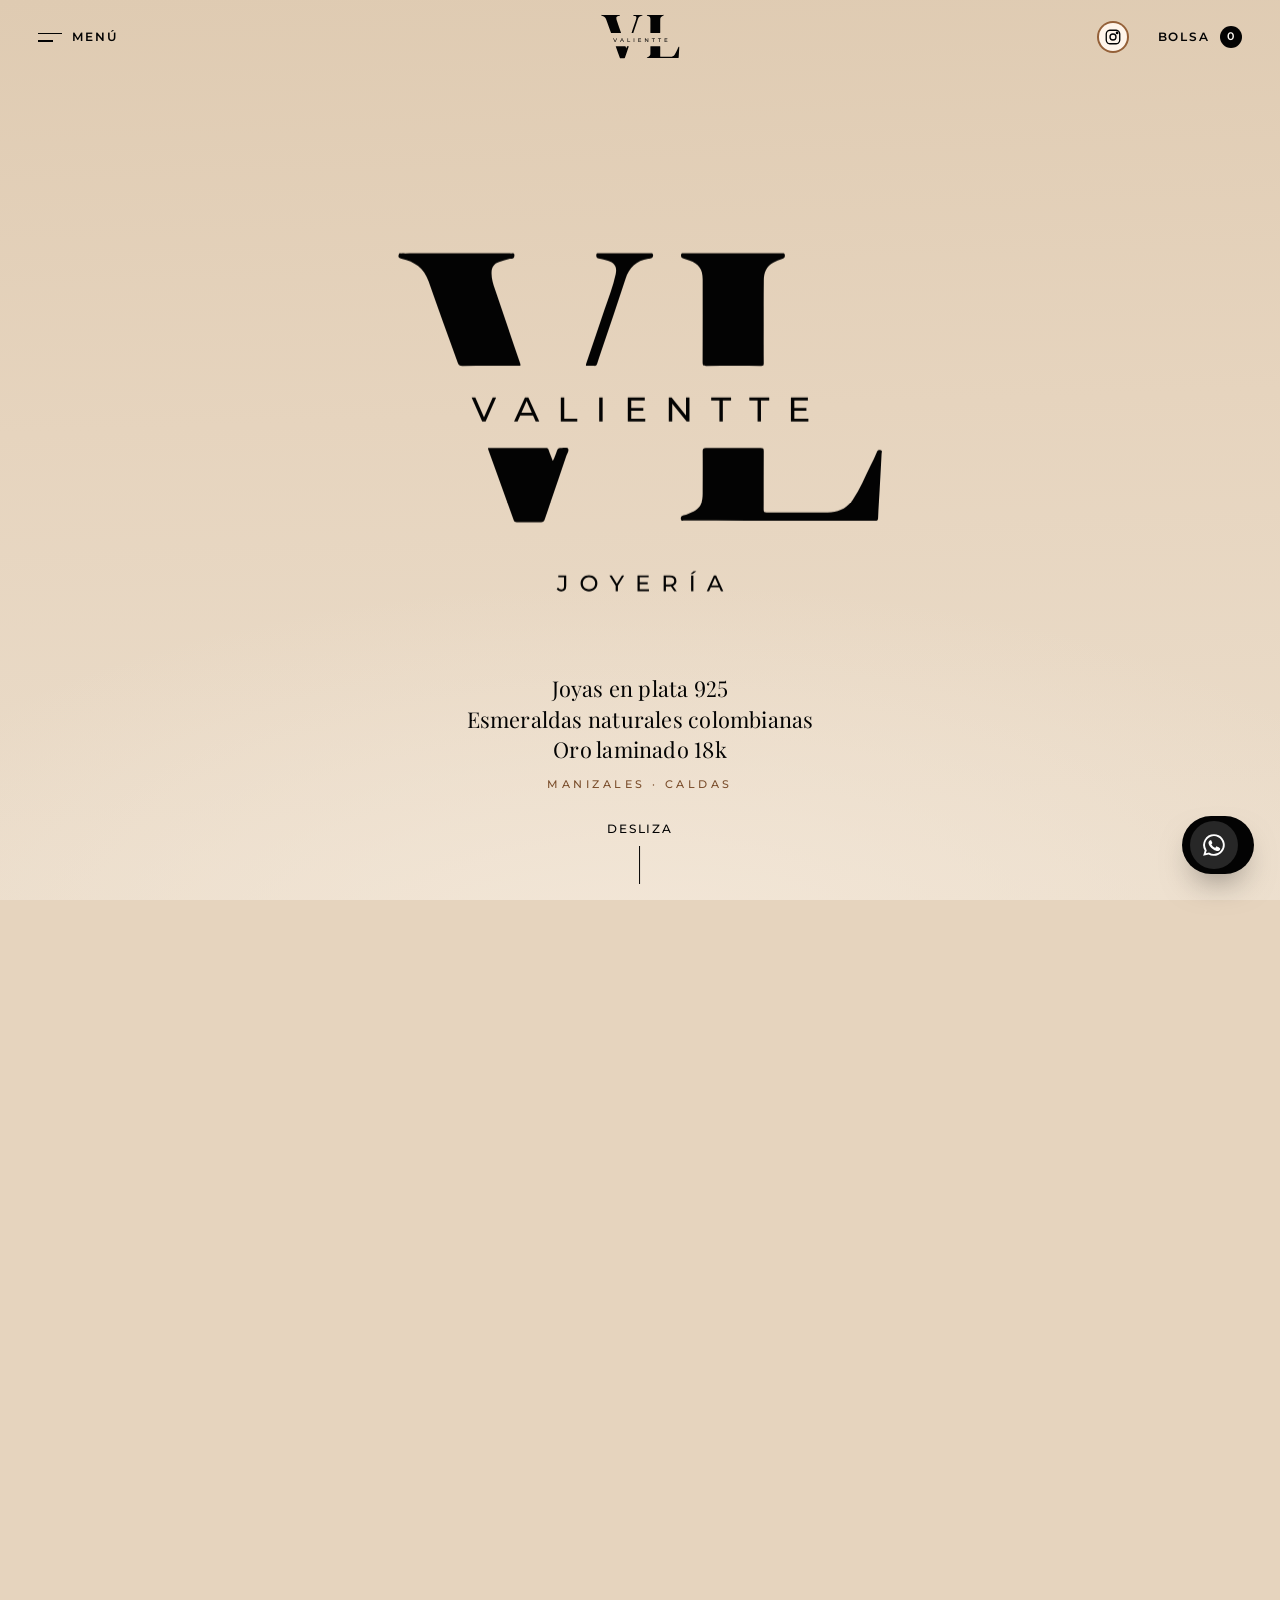
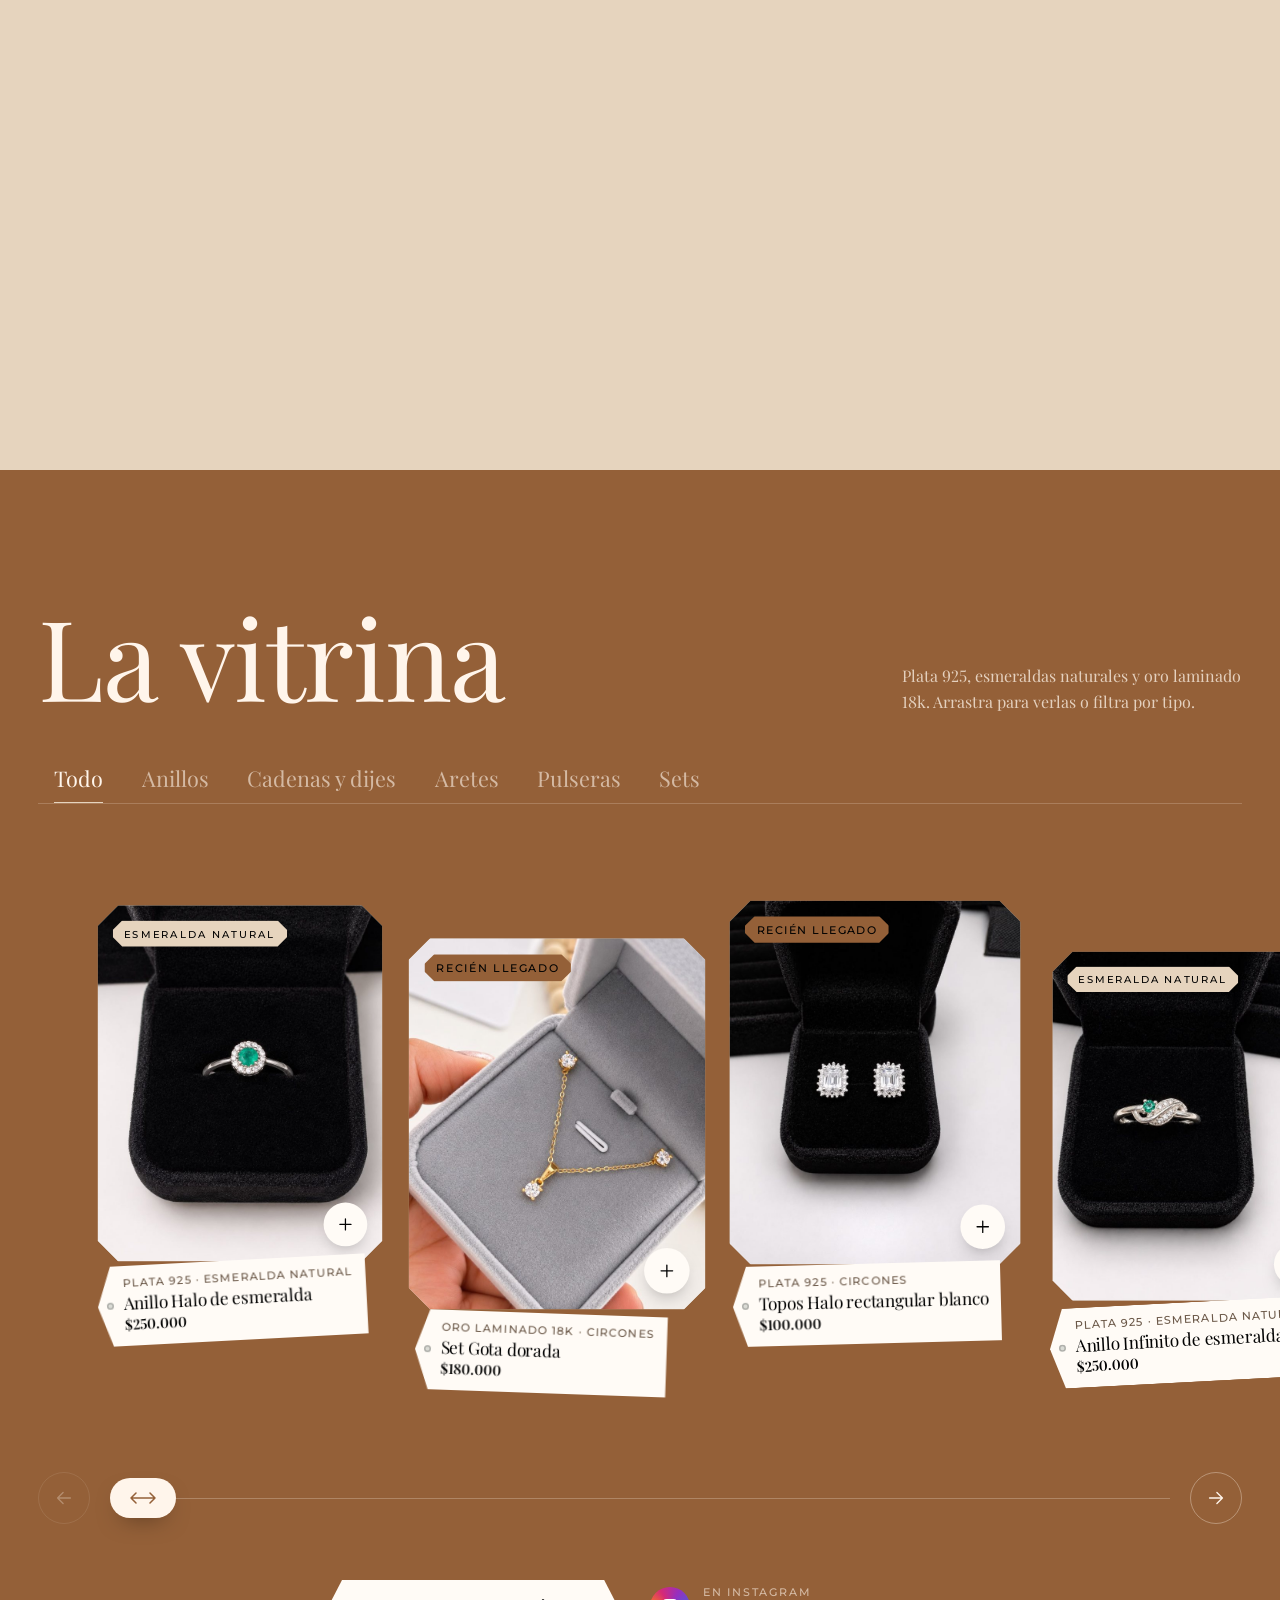
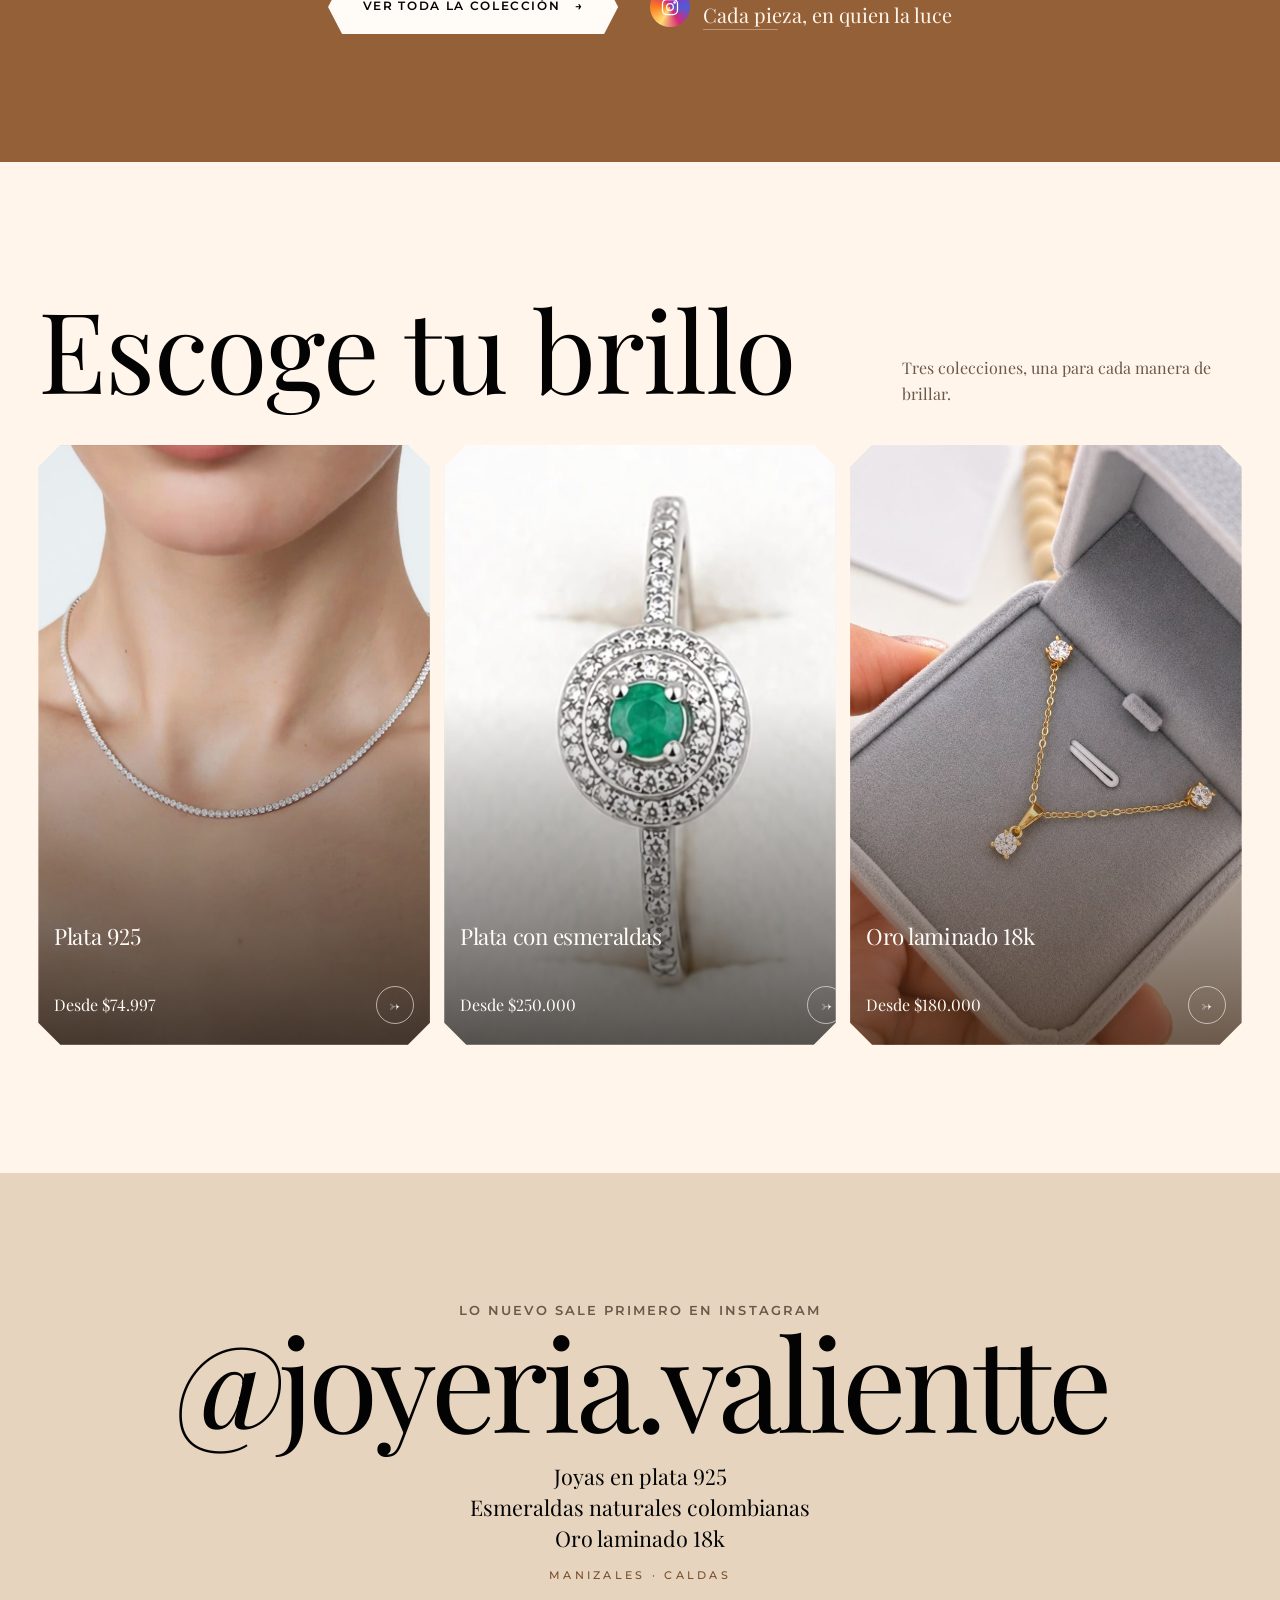
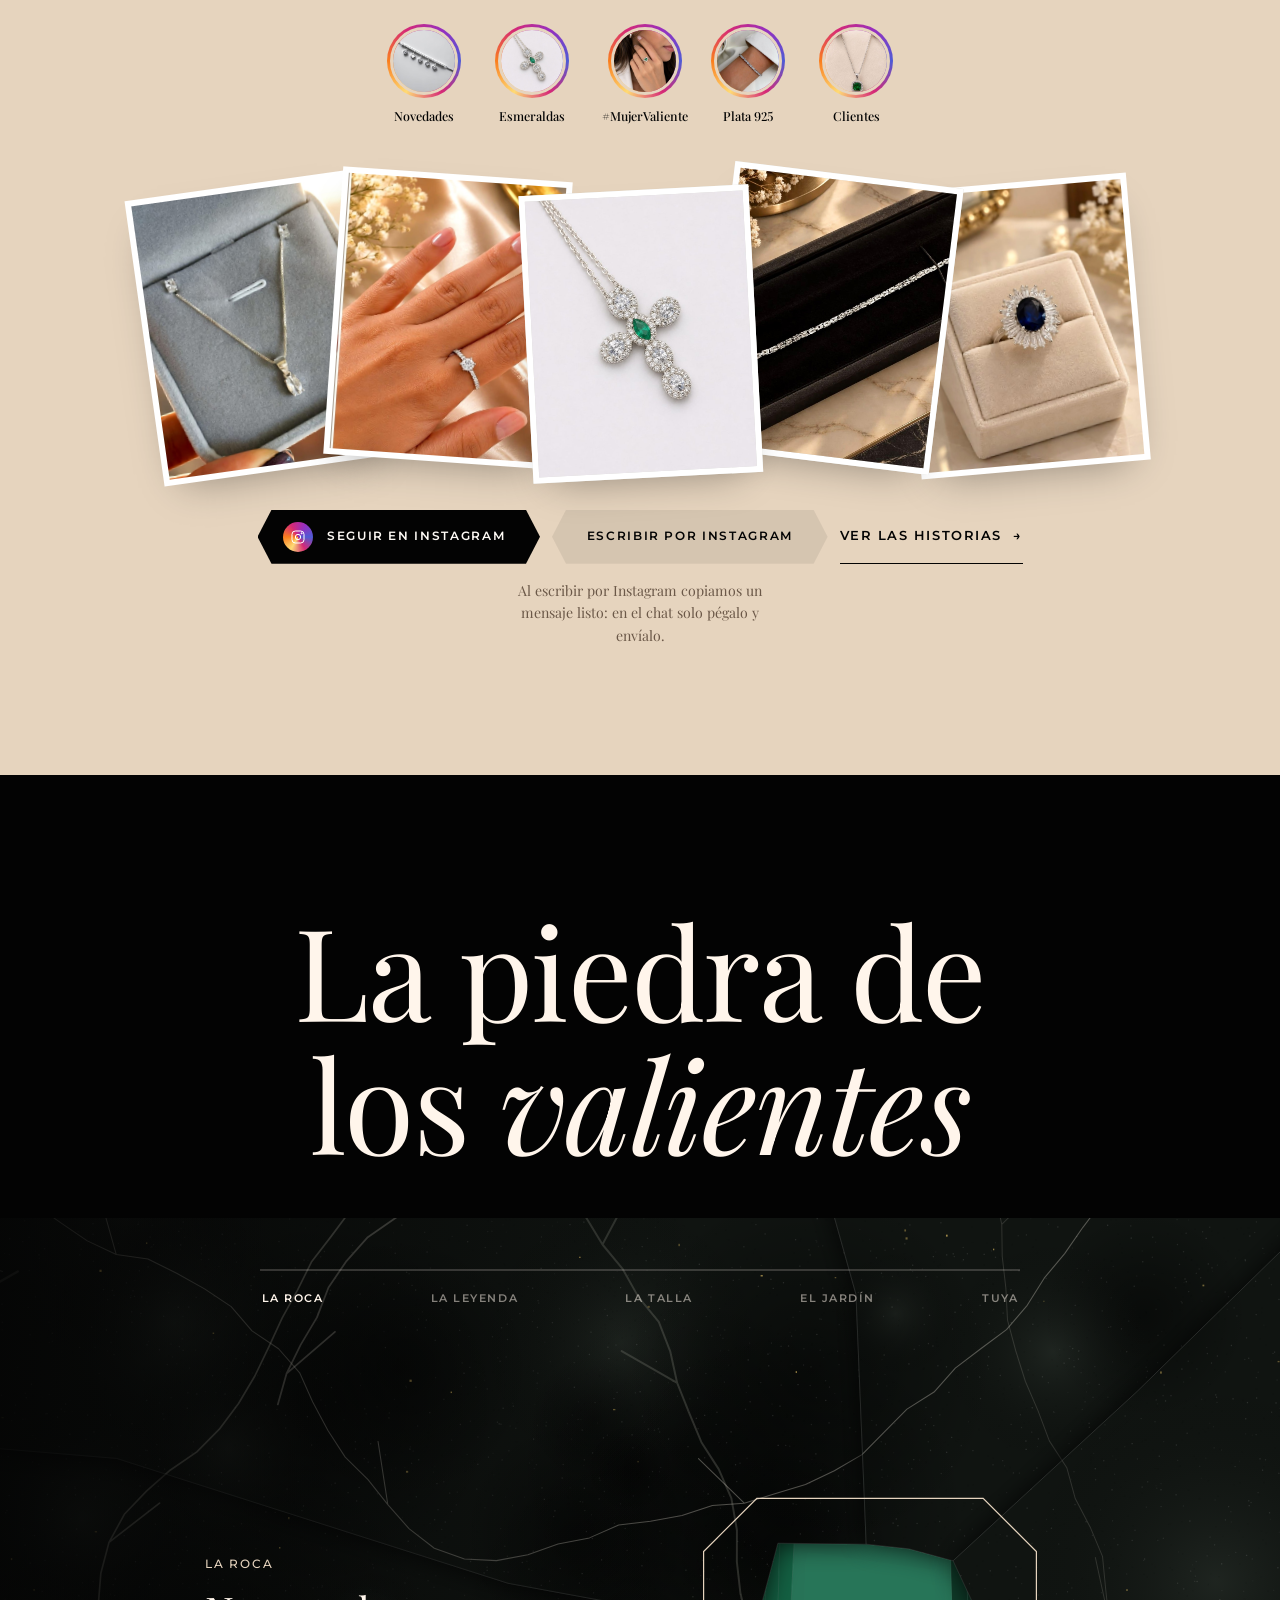
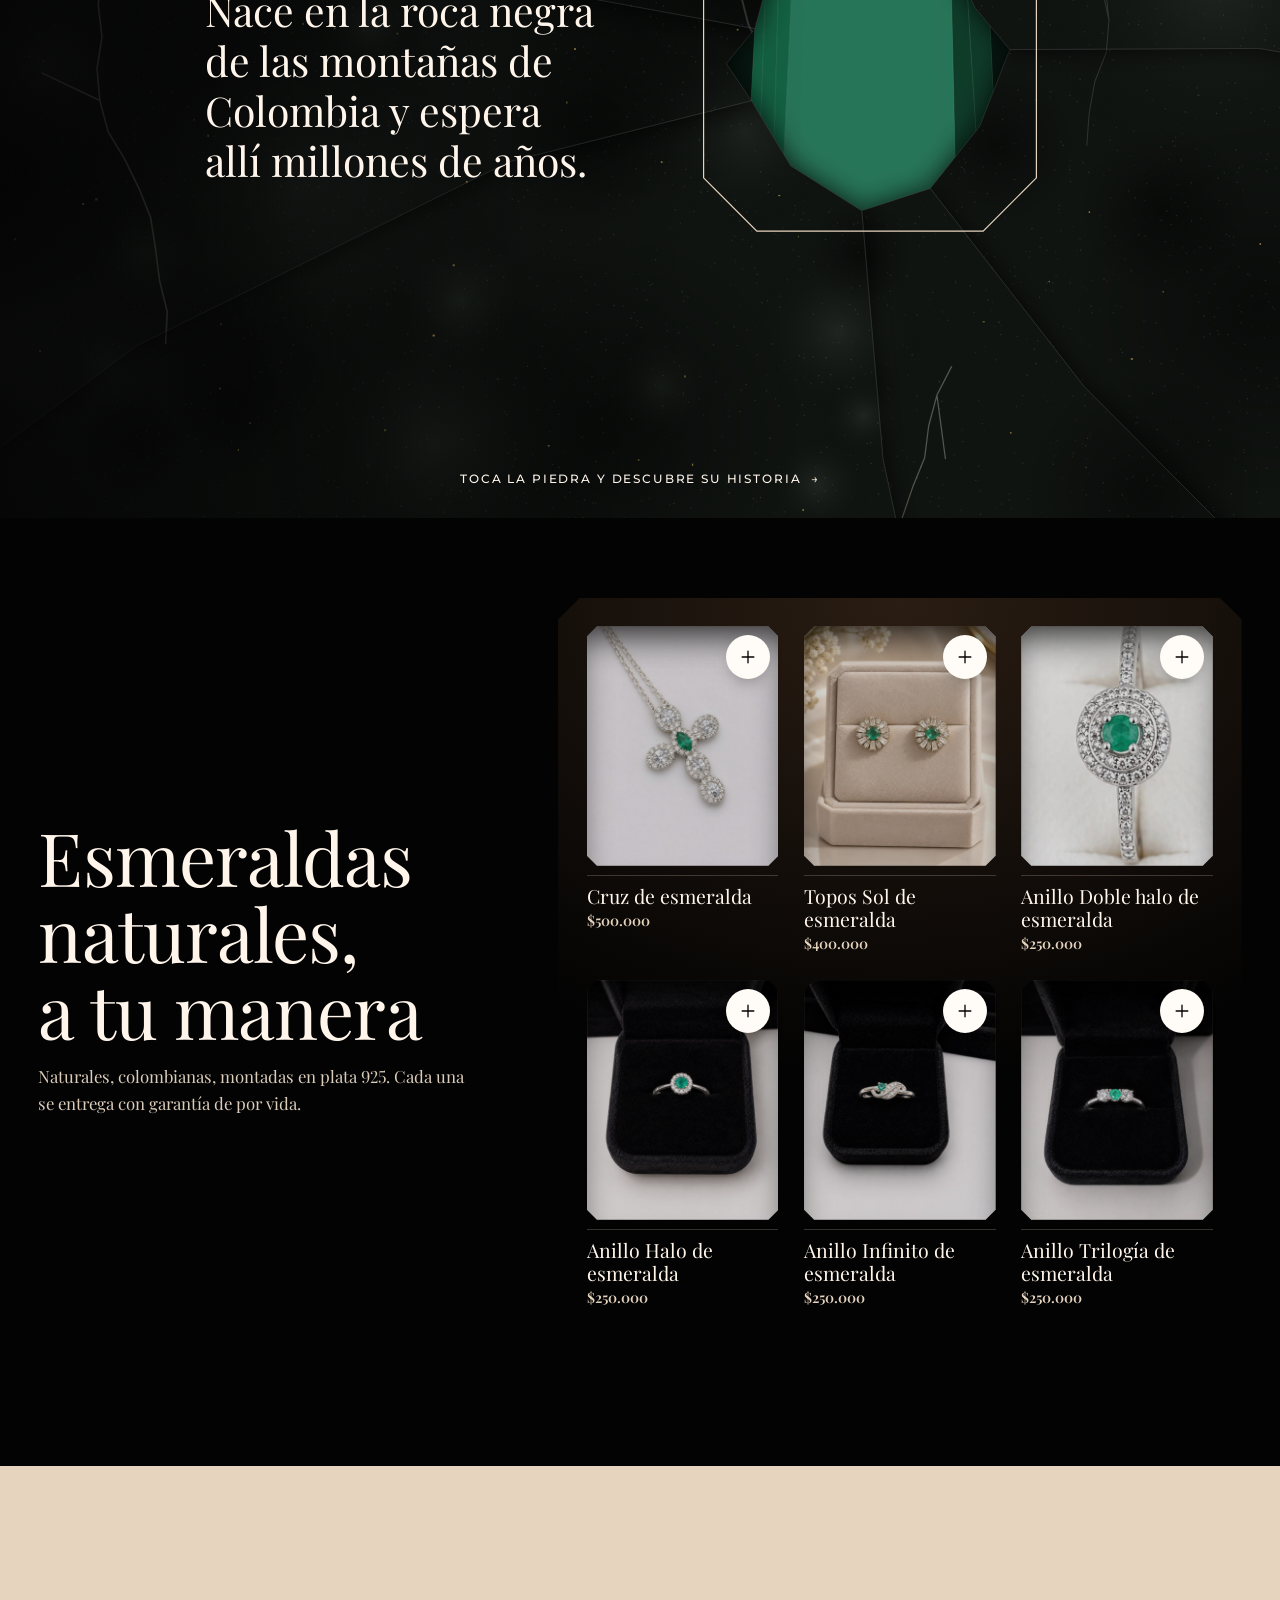
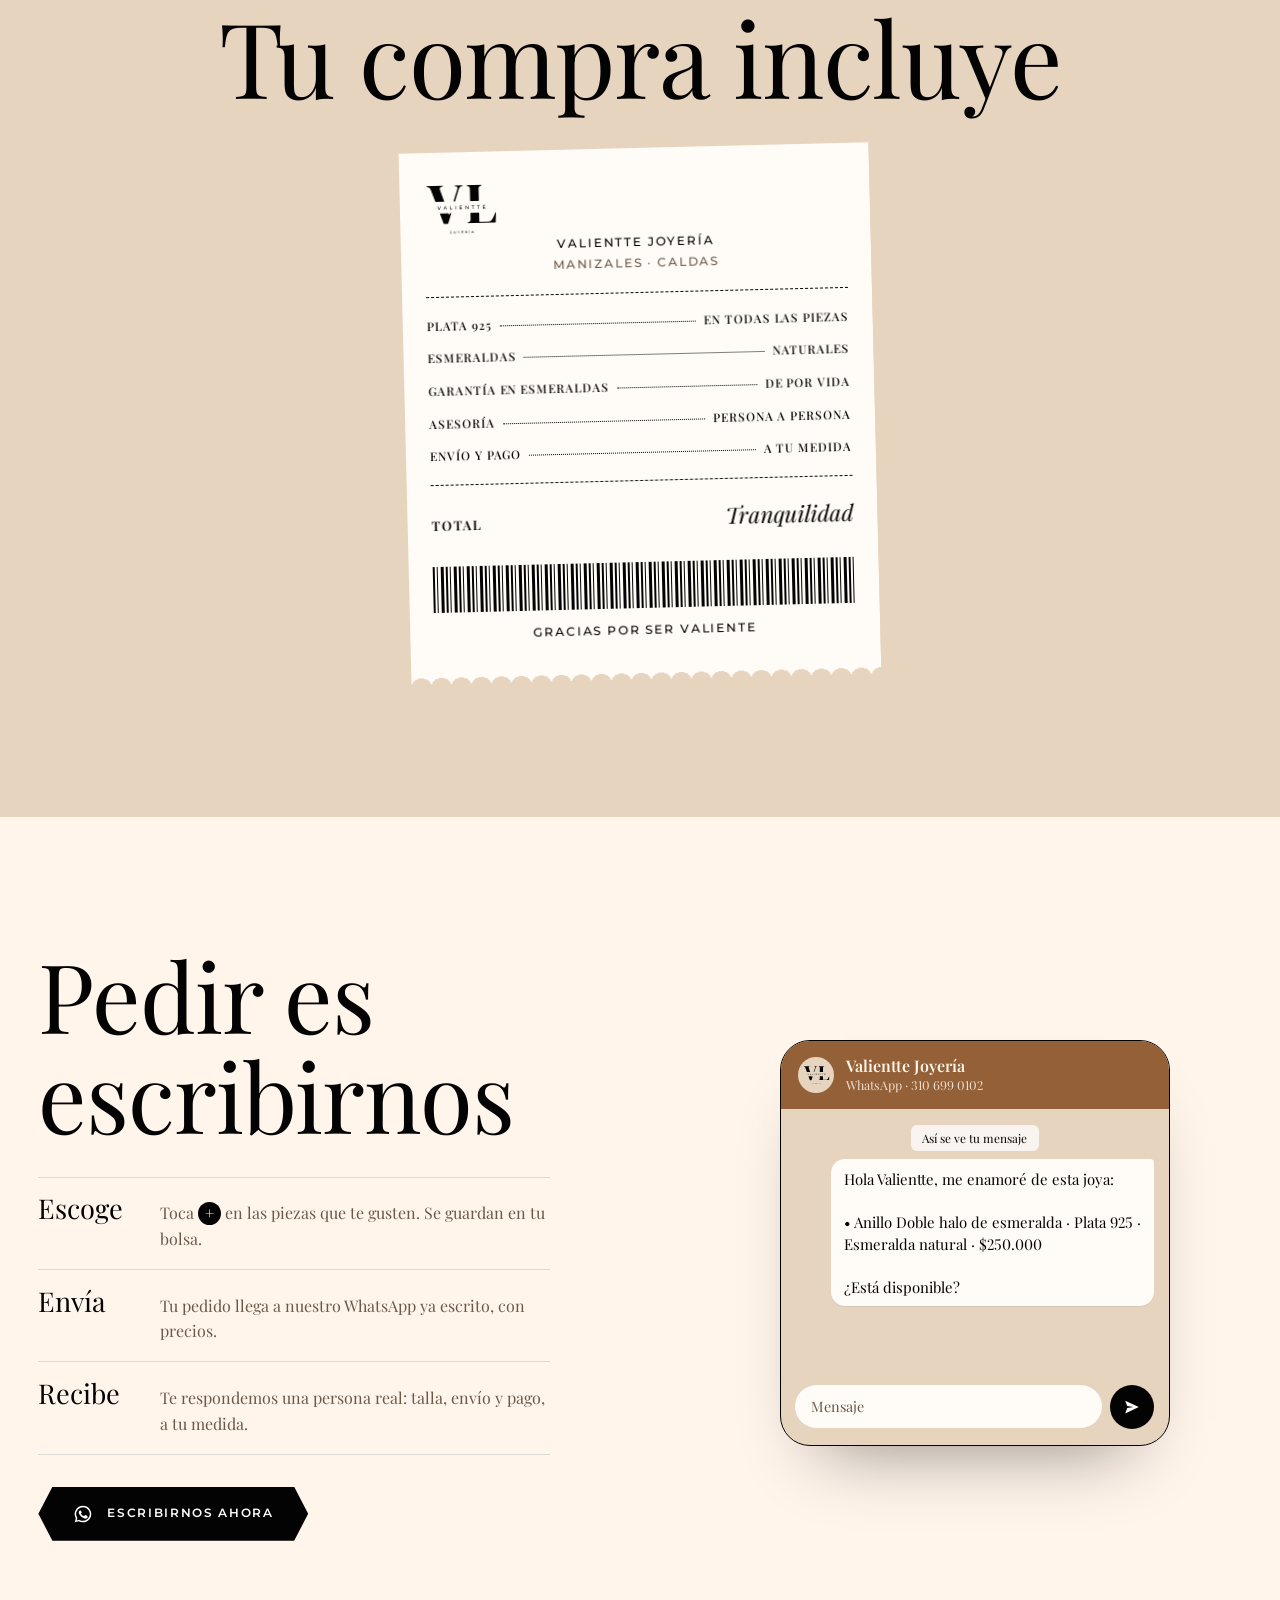
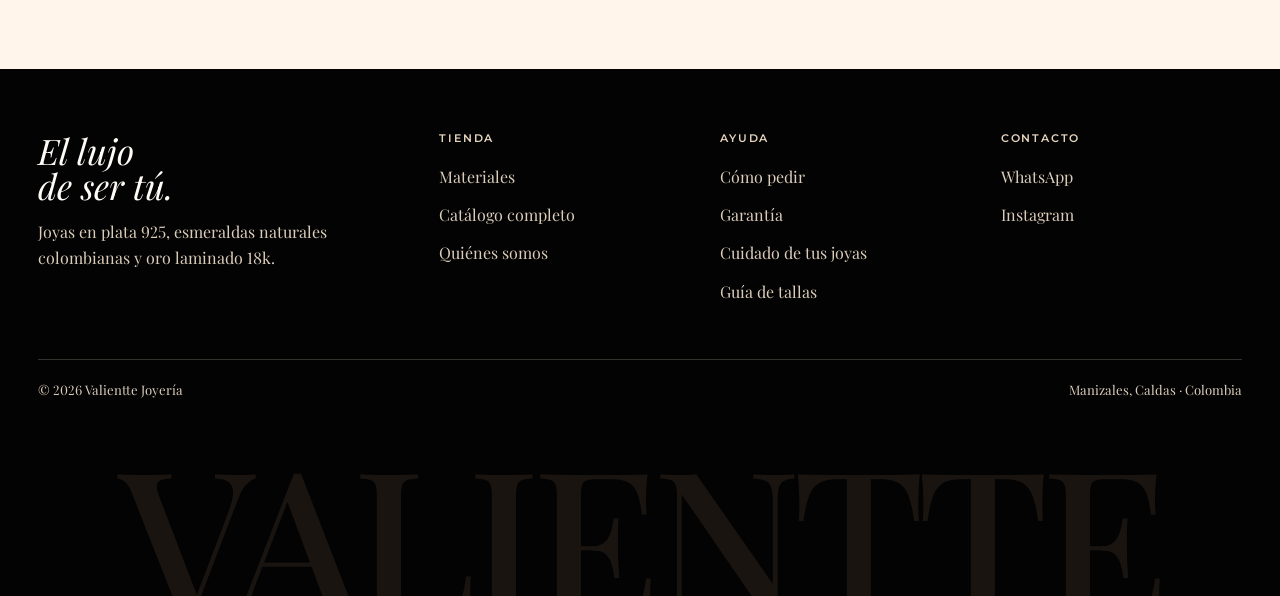
==== commit 860cb961: "Logo corregido (VALIENTTE con doble T y JOYERÍA en Montserrat, centrado); 25 piezas nuevas (48-72, a" ====
--- a/index.html
+++ b/index.html
@@ -56,18 +56,18 @@
       if (listo) return; listo = true;
       requestAnimationFrame(function () { requestAnimationFrame(function () {
         html.classList.add('intro-arranca');
-        setTimeout(function () { html.classList.add('intro-lista'); }, 3300);
+        setTimeout(function () { html.classList.add('intro-lista'); }, 3400);
       }); });
     }
     arrancar();
-    setTimeout(function () { html.classList.add('intro-lista'); }, 5000);   // seguro por si algo falla
+    setTimeout(function () { html.classList.add('intro-lista'); }, 5100);   // seguro por si algo falla
   })();
 </script>
 
 <!-- Íconos (sprite SVG) -->
 <svg width="0" height="0" style="position:absolute" aria-hidden="true">
   <!-- Logo oficial (manual de marca, versión 3: letra negra). Partido en piezas para animarlo -->
-  <symbol id="vl-arriba" viewBox="0 0 298 203"><path d="M4.35 4.07C4.33 4.12 4.30 4.17 4.30 4.22C4.30 4.24 4.38 4.25 4.42 4.27C4.44 4.22 4.47 4.17 4.47 4.12C4.47 4.10 4.39 4.09 4.35 4.07ZM4.79 3.33C5.57 3.16 6.36 3.19 7.15 3.34C7.40 4.71 8.49 4.13 9.20 4.14C28.59 4.17 47.98 4.16 67.37 4.19C67.91 4.19 68.65 3.72 69.04 4.66C69.45 5.65 68.70 5.96 68.16 6.42C66.06 7.04 63.92 7.59 61.85 8.30C58.85 9.33 57.62 11.25 57.50 14.44C57.37 17.88 58.42 21.06 59.49 24.22C64.29 38.43 69.14 52.62 73.98 66.81C74.63 68.74 74.64 68.74 72.58 68.74C61.92 68.74 51.26 68.70 40.60 68.78C39.02 68.79 38.33 68.38 37.77 66.82C32.17 51.04 26.30 35.36 20.84 19.53C18.16 11.78 12.63 8.04 5.10 6.38C3.16 5.96 2.92 5.35 3.73 3.39C4.08 3.37 4.43 3.35 4.79 3.33ZM197.94 3.20C207.32 3.20 216.70 3.19 226.08 3.22C226.82 3.23 227.95 2.75 228.18 4.02C228.43 5.34 227.88 6.16 226.50 6.57C224.81 7.06 223.20 7.78 221.62 8.59C217.40 10.76 216.03 14.54 215.97 18.89C215.86 27.90 215.91 36.92 215.90 45.93C215.90 52.99 215.87 60.06 215.93 67.12C215.94 68.34 215.72 68.77 214.38 68.77C203.72 68.72 193.06 68.72 182.41 68.79C180.74 68.80 180.34 68.33 180.34 66.67C180.41 50.60 180.39 34.52 180.38 18.44C180.38 12.53 178.18 9.41 172.65 7.45C171.51 7.05 170.36 6.64 169.20 6.29C168.08 5.96 167.61 5.30 167.78 4.12C167.96 2.87 168.92 3.24 169.62 3.24C179.06 3.22 188.50 3.23 197.94 3.23L197.94 3.20ZM134.97 3.21C139.85 3.21 144.72 3.20 149.59 3.23C150.35 3.23 151.39 2.86 151.52 4.24C151.66 5.59 150.93 6.11 149.75 6.27C149.39 6.31 149.03 6.38 148.67 6.44C141.83 7.58 137.60 11.45 135.45 18.13C130.87 32.34 125.99 46.45 121.24 60.60C120.46 62.90 119.66 65.20 118.95 67.52C118.67 68.42 118.25 68.82 117.27 68.75C116.06 68.66 114.84 68.67 113.62 68.73C112.47 68.80 112.17 68.61 112.61 67.34C116.16 57.05 119.67 46.75 123.11 36.42C125.43 29.46 128.19 22.62 129.74 15.41C130.64 11.21 129.34 8.95 125.25 7.60C123.53 7.03 121.73 6.67 119.95 6.29C118.77 6.04 118.37 5.42 118.45 4.23C118.55 2.92 119.46 3.25 120.18 3.24C125.11 3.22 130.04 3.23 134.97 3.23C134.97 3.23 134.97 3.22 134.97 3.21ZM68.16 6.42C68.70 5.96 69.45 5.65 69.04 4.66C68.65 3.72 67.91 4.19 67.37 4.19C47.98 4.16 28.59 4.17 9.20 4.14C8.49 4.13 7.39 4.71 7.15 3.34C8.97 3.28 10.78 3.17 12.60 3.17C30.84 3.15 49.08 3.16 67.32 3.17C67.86 3.17 68.40 3.25 68.94 3.29C69.46 3.92 69.72 4.83 70.73 4.90C70.58 6.60 69.22 6.26 68.16 6.42ZM70.73 4.90C69.72 4.83 69.46 3.92 68.94 3.29C70.31 2.97 71.09 3.30 70.73 4.90ZM4.79 3.33C4.43 3.35 4.08 3.37 3.73 3.39C4.06 3.09 4.42 3.04 4.79 3.33ZM4.35 4.07C4.39 4.09 4.47 4.10 4.47 4.12C4.47 4.17 4.44 4.22 4.42 4.27C4.38 4.25 4.30 4.24 4.30 4.22C4.30 4.17 4.33 4.12 4.35 4.07Z"/></symbol><symbol id="vl-abajo" viewBox="0 0 298 203"><path d="M224.96 158.85C206.56 158.85 188.17 158.86 169.77 158.82C169.07 158.82 167.97 159.42 167.70 158.07C167.44 156.75 168.02 156.04 169.32 155.73C170.26 155.50 171.16 155.10 172.08 154.77C178.52 152.46 180.36 149.84 180.38 142.93C180.40 134.76 180.45 126.60 180.38 118.44C180.37 116.91 180.80 116.52 182.31 116.53C192.91 116.59 203.51 116.57 214.11 116.51C215.52 116.50 215.94 116.85 215.94 118.31C215.87 129.64 215.93 140.97 215.87 152.30C215.86 153.76 216.25 154.11 217.68 154.10C229.49 154.04 241.31 154.08 253.13 154.06C259.23 154.04 264.19 151.83 267.77 146.65C272.03 140.50 274.79 133.59 278.05 126.94C279.33 124.32 280.60 121.69 281.73 118.99C282.23 117.78 283.07 117.64 284.04 117.87C285.13 118.12 284.56 119.07 284.53 119.70C284.18 126.75 283.78 133.80 283.39 140.84C283.08 146.30 282.68 151.76 282.49 157.23C282.44 158.68 281.95 158.87 280.70 158.86C262.12 158.83 243.54 158.84 224.96 158.84L224.96 158.85ZM55.37 116.53C66.78 116.53 77.99 116.54 89.20 116.50C90.13 116.50 90.45 116.88 90.73 117.67C91.45 119.72 92.26 121.74 93.15 124.09C94.33 121.98 94.93 119.98 95.62 118.03C96.00 116.95 96.45 116.42 97.67 116.54C99.16 116.69 101.48 116.08 102.00 116.82C102.81 117.94 101.48 119.72 100.99 121.18C96.82 133.52 92.58 145.84 88.43 158.18C88.03 159.39 87.48 159.76 86.25 159.74C81.56 159.68 76.87 159.70 72.18 159.74C71.29 159.74 70.74 159.57 70.41 158.64C65.54 145.09 60.64 131.55 55.76 118.01C55.62 117.62 55.55 117.21 55.37 116.53Z"/></symbol><symbol id="vl-nombre" viewBox="0 0 298 203"><path d="M178.70 90.49C178.65 90.42 178.55 90.29 178.45 90.16C178.38 90.30 178.27 90.43 178.25 90.58C178.24 90.66 178.37 90.83 178.44 90.83C178.58 90.84 178.79 90.82 178.70 90.49ZM186.75 98.61C186.75 94.95 186.73 91.81 186.75 88.68C186.76 88.02 186.46 87.12 187.71 87.18C188.85 87.24 188.51 88.08 188.51 88.66C188.54 92.31 188.55 95.97 188.51 99.62C188.50 100.14 188.92 100.95 188.00 101.13C187.21 101.29 186.53 101.20 185.96 100.38C183.89 97.44 181.74 94.57 179.60 91.69C179.33 91.32 179.14 90.65 178.57 90.85C178.01 91.05 178.25 91.71 178.24 92.17C178.22 94.66 178.24 97.16 178.19 99.66C178.17 100.27 178.61 101.20 177.32 101.23C176.02 101.27 176.42 100.35 176.42 99.72C176.40 96.13 176.39 92.53 176.44 88.94C176.45 88.36 175.96 87.47 176.90 87.22C177.76 87.00 178.47 87.26 179.07 88.11C181.46 91.49 183.94 94.79 186.75 98.61ZM230.49 94.17C230.49 92.28 230.52 90.40 230.47 88.51C230.45 87.62 230.63 87.19 231.65 87.22C234.27 87.28 236.89 87.24 239.50 87.23C240.11 87.22 240.56 87.27 240.56 88.07C240.57 88.86 240.15 88.94 239.52 88.94C237.51 88.92 235.50 88.99 233.50 88.92C232.45 88.89 232.00 89.08 232.04 90.28C232.15 93.87 231.64 93.25 235.00 93.28C236.09 93.29 237.19 93.22 238.28 93.28C238.83 93.31 239.70 92.85 239.73 94.05C239.76 95.44 238.75 94.82 238.20 94.84C236.56 94.92 234.91 94.94 233.27 94.84C232.27 94.78 232.09 95.15 232.07 96.06C231.98 99.57 231.95 99.57 235.43 99.57C236.83 99.58 238.23 99.58 239.63 99.58C240.13 99.58 240.58 99.53 240.58 100.30C240.58 101.08 240.21 101.18 239.57 101.17C236.89 101.15 234.22 101.11 231.54 101.18C230.58 101.20 230.46 100.81 230.48 100.01C230.52 98.06 230.49 96.11 230.49 94.17ZM155.46 101.18C154.12 101.18 152.78 101.14 151.44 101.20C150.64 101.23 150.40 100.96 150.41 100.16C150.45 96.20 150.44 92.24 150.41 88.28C150.41 87.55 150.56 87.17 151.41 87.18C154.15 87.22 156.89 87.20 159.63 87.19C160.24 87.19 160.70 87.26 160.72 88.04C160.73 88.96 160.14 88.96 159.50 88.96C157.49 88.96 155.47 89.01 153.46 88.94C152.45 88.91 152.13 89.21 152.14 90.26C152.17 93.26 152.12 93.26 155.10 93.25C156.38 93.25 157.66 93.27 158.94 93.25C159.58 93.24 159.98 93.37 159.96 94.15C159.94 94.89 159.48 94.88 158.98 94.88C157.09 94.88 155.20 94.93 153.32 94.88C152.45 94.86 152.19 95.14 152.16 96.02C152.05 99.56 152.01 99.56 155.50 99.55C156.90 99.55 158.30 99.56 159.70 99.54C160.30 99.53 160.76 99.55 160.75 100.38C160.73 101.20 160.26 101.22 159.67 101.22C158.27 101.21 156.86 101.21 155.46 101.21L155.46 101.18ZM88.10 95.48C87.19 93.29 86.39 91.35 85.45 89.09C84.51 91.45 83.72 93.42 82.90 95.48L88.10 95.48ZM92.28 100.99C90.84 101.61 90.12 100.93 89.89 99.79C89.43 97.50 88.10 96.71 85.89 97.16C85.66 97.21 85.40 97.21 85.17 97.16C82.81 96.68 81.35 97.51 80.92 99.96C80.86 100.31 80.68 100.66 80.45 100.94C80.04 101.45 79.40 101.35 78.94 101.15C78.35 100.89 78.82 100.41 78.96 100.07C80.64 96.11 82.36 92.16 84.03 88.19C84.34 87.46 84.79 87.22 85.55 87.20C86.39 87.17 86.72 87.58 87.00 88.27C88.73 92.48 90.48 96.67 92.28 100.99ZM52.28 87.36C53.59 86.95 54.14 87.36 54.53 88.43C55.79 91.84 57.15 95.21 58.53 98.77C59.56 97.43 59.83 95.87 60.43 94.49C61.33 92.43 62.16 90.34 62.92 88.23C63.23 87.36 63.78 86.97 64.55 87.25C65.51 87.61 64.74 88.26 64.56 88.73C63.07 92.57 61.55 96.41 60.06 100.25C59.82 100.86 59.55 101.30 58.78 101.24C58.16 101.19 57.63 101.24 57.34 100.48C55.89 96.75 54.38 93.04 52.91 89.32C52.67 88.70 52.50 88.06 52.28 87.36ZM209.52 87.19C211.04 87.19 212.56 87.21 214.08 87.18C214.78 87.17 215.22 87.26 215.20 88.15C215.18 88.99 214.70 88.92 214.14 88.97C212.90 89.09 211.26 88.35 210.56 89.36C209.98 90.19 210.41 91.71 210.41 92.93C210.41 95.30 210.40 97.67 210.42 100.04C210.43 100.69 210.47 101.23 209.53 101.24C208.64 101.24 208.58 100.78 208.58 100.09C208.60 96.81 208.53 93.52 208.59 90.24C208.61 89.18 208.28 88.85 207.26 88.95C206.48 89.03 205.68 88.95 204.89 88.96C204.31 88.97 203.83 88.96 203.79 88.15C203.75 87.22 204.30 87.20 204.96 87.20C206.48 87.21 208.00 87.21 209.52 87.21L209.52 87.19ZM107.36 94.15C107.36 92.57 107.26 90.98 107.41 89.41C107.47 88.67 106.61 87.27 108.18 87.26C109.85 87.25 109.02 88.73 109.05 89.50C109.15 92.36 109.15 95.22 109.07 98.08C109.04 99.29 109.43 99.63 110.61 99.56C112.31 99.46 114.01 99.55 115.72 99.53C116.31 99.53 116.79 99.53 116.77 100.37C116.75 101.17 116.31 101.21 115.70 101.21C113.33 101.19 110.95 101.15 108.58 101.22C107.46 101.25 107.29 100.78 107.33 99.81C107.40 97.92 107.35 96.04 107.35 94.15L107.36 94.15ZM132.03 94.30C132.03 92.36 132.02 90.41 132.03 88.47C132.03 87.88 131.89 87.21 132.88 87.22C133.76 87.23 133.65 87.81 133.65 88.34C133.66 92.29 133.65 96.25 133.68 100.20C133.68 100.86 133.57 101.22 132.80 101.20C132.00 101.19 131.97 100.77 131.98 100.14C132.02 98.20 132.00 96.25 132.00 94.30L132.03 94.30Z"/></symbol><symbol id="vl-joyeria" viewBox="0 0 298 203"><path d="M160.25 192.12C159.02 191.85 158.38 192.22 158.42 193.88C158.44 195.21 158.82 195.56 160.05 195.43C161.34 195.30 163.00 195.67 162.99 193.65C162.98 192.01 161.61 192.10 160.25 192.12ZM164.25 199.60C163.33 200.03 162.95 199.61 162.62 199.03C162.29 198.45 161.88 197.91 161.59 197.31C161.00 196.13 159.91 196.45 159.02 196.54C158.01 196.65 158.57 197.61 158.45 198.19C158.38 198.54 158.45 198.92 158.42 199.28C158.40 199.63 158.18 199.82 157.82 199.81C157.42 199.80 157.30 199.53 157.30 199.21C157.30 196.71 157.31 194.22 157.31 191.73C157.31 191.31 157.46 191.02 157.93 191.03C159.38 191.09 160.86 190.79 162.28 191.20C164.19 191.75 165.06 194.10 163.62 195.34C162.29 196.47 162.76 197.23 163.45 198.25C163.72 198.64 163.94 199.07 164.25 199.60ZM113.06 192.09C111.10 192.06 109.74 193.37 109.69 195.33C109.63 197.31 110.93 198.70 112.86 198.76C114.81 198.81 116.16 197.52 116.22 195.52C116.29 193.56 114.97 192.13 113.06 192.09ZM113.05 199.86C110.43 199.89 108.55 198.06 108.50 195.45C108.46 192.89 110.39 190.96 112.97 190.97C115.46 190.98 117.40 192.84 117.47 195.27C117.54 197.75 115.53 199.84 113.05 199.86ZM141.95 195.11C142.10 193.89 141.35 192.00 142.24 191.26C143.08 190.56 144.91 190.96 146.30 191.05C146.95 191.09 148.18 190.42 148.17 191.61C148.16 192.52 146.98 192.00 146.33 192.09C145.79 192.17 145.23 192.14 144.69 192.10C143.72 192.04 143.00 191.99 143.00 193.43C143.00 194.80 143.59 194.90 144.62 194.84C145.47 194.79 146.33 194.85 147.18 194.86C147.50 194.87 147.80 194.95 147.84 195.33C147.91 195.88 147.48 195.86 147.12 195.87C146.33 195.88 145.54 195.92 144.75 195.85C143.60 195.75 143.04 195.97 143.03 197.37C143.02 198.79 143.69 198.79 144.69 198.74C145.60 198.69 146.51 198.72 147.42 198.73C147.84 198.73 148.34 198.67 148.30 199.33C148.26 199.86 147.84 199.81 147.49 199.81C145.91 199.82 144.32 199.78 142.74 199.82C142.06 199.83 141.94 199.50 141.95 198.92C141.97 197.71 141.95 196.49 141.95 195.11ZM187.23 192.25C186.72 193.85 185.66 194.91 186.09 196.01C186.28 196.48 187.80 196.24 188.84 196.07C188.32 194.84 187.86 193.76 187.23 192.25ZM191.35 199.11C191.44 199.48 191.39 199.71 191.10 199.77C190.47 199.91 190.14 199.49 190.07 199.00C189.82 197.29 188.69 197.22 187.30 197.24C185.92 197.26 184.77 197.34 184.44 198.99C184.34 199.51 183.97 199.98 183.42 199.74C182.69 199.42 183.33 198.92 183.47 198.57C184.37 196.32 185.34 194.09 186.26 191.85C186.66 190.86 187.58 190.58 187.99 191.39C189.27 193.92 190.28 196.59 191.35 199.11ZM99.72 194.49C99.64 195.63 99.63 196.79 99.46 197.92C99.27 199.20 98.33 199.73 97.14 199.83C95.97 199.94 94.98 199.58 94.39 198.48C94.19 198.12 93.86 197.70 94.38 197.38C94.72 197.16 95.12 197.31 95.30 197.69C95.77 198.70 96.61 198.99 97.55 198.64C98.60 198.24 98.51 197.22 98.51 196.30C98.50 194.85 98.50 193.39 98.50 191.94C98.50 191.50 98.47 191.03 99.08 191.03C99.72 191.03 99.66 191.51 99.66 191.94C99.66 192.78 99.66 193.63 99.66 194.48L99.72 194.49ZM125.55 191.14C127.13 190.71 127.23 192.01 127.76 192.71C128.30 193.43 128.74 194.23 129.26 195.06C130.98 194.08 130.84 191.33 133.51 190.94C132.74 192.14 132.18 193.06 131.58 193.95C130.58 195.42 129.64 196.89 129.97 198.81C130.04 199.20 130.07 199.71 129.46 199.79C129.10 199.85 128.82 199.65 128.88 199.30C129.44 195.95 126.91 193.85 125.55 191.14ZM173.40 195.26C173.40 194.17 173.39 193.09 173.41 192.00C173.41 191.61 173.27 191.10 173.91 191.04C174.57 190.97 174.53 191.46 174.53 191.88C174.53 194.17 174.53 196.46 174.51 198.76C174.51 199.15 174.61 199.71 174.01 199.75C173.25 199.79 173.40 199.16 173.39 198.70C173.37 197.56 173.38 196.41 173.38 195.26L173.40 195.26Z"/></symbol><symbol id="logo-vl" viewBox="0 0 298 203"><use href="#vl-arriba"/><use href="#vl-nombre"/><use href="#vl-abajo"/><use href="#vl-joyeria"/></symbol><symbol id="logo-vl-corto" viewBox="0 0 298 166"><use href="#vl-arriba" width="298" height="203"/><use href="#vl-nombre" width="298" height="203"/><use href="#vl-abajo" width="298" height="203"/></symbol>
+  <symbol id="vl-arriba" viewBox="-5.1 0 298 203"><path d="M4.35 4.07C4.33 4.12 4.30 4.17 4.30 4.22C4.30 4.24 4.38 4.25 4.42 4.27C4.44 4.22 4.47 4.17 4.47 4.12C4.47 4.10 4.39 4.09 4.35 4.07ZM4.79 3.33C5.57 3.16 6.36 3.19 7.15 3.34C7.40 4.71 8.49 4.13 9.20 4.14C28.59 4.17 47.98 4.16 67.37 4.19C67.91 4.19 68.65 3.72 69.04 4.66C69.45 5.65 68.70 5.96 68.16 6.42C66.06 7.04 63.92 7.59 61.85 8.30C58.85 9.33 57.62 11.25 57.50 14.44C57.37 17.88 58.42 21.06 59.49 24.22C64.29 38.43 69.14 52.62 73.98 66.81C74.63 68.74 74.64 68.74 72.58 68.74C61.92 68.74 51.26 68.70 40.60 68.78C39.02 68.79 38.33 68.38 37.77 66.82C32.17 51.04 26.30 35.36 20.84 19.53C18.16 11.78 12.63 8.04 5.10 6.38C3.16 5.96 2.92 5.35 3.73 3.39C4.08 3.37 4.43 3.35 4.79 3.33ZM197.94 3.20C207.32 3.20 216.70 3.19 226.08 3.22C226.82 3.23 227.95 2.75 228.18 4.02C228.43 5.34 227.88 6.16 226.50 6.57C224.81 7.06 223.20 7.78 221.62 8.59C217.40 10.76 216.03 14.54 215.97 18.89C215.86 27.90 215.91 36.92 215.90 45.93C215.90 52.99 215.87 60.06 215.93 67.12C215.94 68.34 215.72 68.77 214.38 68.77C203.72 68.72 193.06 68.72 182.41 68.79C180.74 68.80 180.34 68.33 180.34 66.67C180.41 50.60 180.39 34.52 180.38 18.44C180.38 12.53 178.18 9.41 172.65 7.45C171.51 7.05 170.36 6.64 169.20 6.29C168.08 5.96 167.61 5.30 167.78 4.12C167.96 2.87 168.92 3.24 169.62 3.24C179.06 3.22 188.50 3.23 197.94 3.23L197.94 3.20ZM134.97 3.21C139.85 3.21 144.72 3.20 149.59 3.23C150.35 3.23 151.39 2.86 151.52 4.24C151.66 5.59 150.93 6.11 149.75 6.27C149.39 6.31 149.03 6.38 148.67 6.44C141.83 7.58 137.60 11.45 135.45 18.13C130.87 32.34 125.99 46.45 121.24 60.60C120.46 62.90 119.66 65.20 118.95 67.52C118.67 68.42 118.25 68.82 117.27 68.75C116.06 68.66 114.84 68.67 113.62 68.73C112.47 68.80 112.17 68.61 112.61 67.34C116.16 57.05 119.67 46.75 123.11 36.42C125.43 29.46 128.19 22.62 129.74 15.41C130.64 11.21 129.34 8.95 125.25 7.60C123.53 7.03 121.73 6.67 119.95 6.29C118.77 6.04 118.37 5.42 118.45 4.23C118.55 2.92 119.46 3.25 120.18 3.24C125.11 3.22 130.04 3.23 134.97 3.23C134.97 3.23 134.97 3.22 134.97 3.21ZM68.16 6.42C68.70 5.96 69.45 5.65 69.04 4.66C68.65 3.72 67.91 4.19 67.37 4.19C47.98 4.16 28.59 4.17 9.20 4.14C8.49 4.13 7.39 4.71 7.15 3.34C8.97 3.28 10.78 3.17 12.60 3.17C30.84 3.15 49.08 3.16 67.32 3.17C67.86 3.17 68.40 3.25 68.94 3.29C69.46 3.92 69.72 4.83 70.73 4.90C70.58 6.60 69.22 6.26 68.16 6.42ZM70.73 4.90C69.72 4.83 69.46 3.92 68.94 3.29C70.31 2.97 71.09 3.30 70.73 4.90ZM4.79 3.33C4.43 3.35 4.08 3.37 3.73 3.39C4.06 3.09 4.42 3.04 4.79 3.33ZM4.35 4.07C4.39 4.09 4.47 4.10 4.47 4.12C4.47 4.17 4.44 4.22 4.42 4.27C4.38 4.25 4.30 4.24 4.30 4.22C4.30 4.17 4.33 4.12 4.35 4.07Z"/></symbol><symbol id="vl-abajo" viewBox="-5.1 0 298 203"><path d="M224.96 158.85C206.56 158.85 188.17 158.86 169.77 158.82C169.07 158.82 167.97 159.42 167.70 158.07C167.44 156.75 168.02 156.04 169.32 155.73C170.26 155.50 171.16 155.10 172.08 154.77C178.52 152.46 180.36 149.84 180.38 142.93C180.40 134.76 180.45 126.60 180.38 118.44C180.37 116.91 180.80 116.52 182.31 116.53C192.91 116.59 203.51 116.57 214.11 116.51C215.52 116.50 215.94 116.85 215.94 118.31C215.87 129.64 215.93 140.97 215.87 152.30C215.86 153.76 216.25 154.11 217.68 154.10C229.49 154.04 241.31 154.08 253.13 154.06C259.23 154.04 264.19 151.83 267.77 146.65C272.03 140.50 274.79 133.59 278.05 126.94C279.33 124.32 280.60 121.69 281.73 118.99C282.23 117.78 283.07 117.64 284.04 117.87C285.13 118.12 284.56 119.07 284.53 119.70C284.18 126.75 283.78 133.80 283.39 140.84C283.08 146.30 282.68 151.76 282.49 157.23C282.44 158.68 281.95 158.87 280.70 158.86C262.12 158.83 243.54 158.84 224.96 158.84L224.96 158.85ZM55.37 116.53C66.78 116.53 77.99 116.54 89.20 116.50C90.13 116.50 90.45 116.88 90.73 117.67C91.45 119.72 92.26 121.74 93.15 124.09C94.33 121.98 94.93 119.98 95.62 118.03C96.00 116.95 96.45 116.42 97.67 116.54C99.16 116.69 101.48 116.08 102.00 116.82C102.81 117.94 101.48 119.72 100.99 121.18C96.82 133.52 92.58 145.84 88.43 158.18C88.03 159.39 87.48 159.76 86.25 159.74C81.56 159.68 76.87 159.70 72.18 159.74C71.29 159.74 70.74 159.57 70.41 158.64C65.54 145.09 60.64 131.55 55.76 118.01C55.62 117.62 55.55 117.21 55.37 116.53Z"/></symbol><symbol id="vl-nombre" viewBox="-5.1 0 298 203"><path d="M52.06 101.2 45.9 87.2H48.06L53.1 98.72L58.18 87.2H60.18L54.04 101.2ZM70.6 101.2 76.94 87.2H78.92L85.28 101.2H83.18L81.64 97.7H74.2L72.66 101.2ZM74.9 96.1H80.94L77.92 89.24ZM97.81 101.2V87.2H99.81V99.46H107.39V101.2ZM120.15 101.2V87.2H122.15V101.2ZM136.8 101.2V87.2H146.68V88.94H138.8V93.24H145.82V94.94H138.8V99.46H146.96V101.2ZM160.66 101.2V87.2H162.3L170.69 97.64V87.2H172.69V101.2H171.06L162.66 90.76V101.2ZM190.13 101.2V88.94H185.33V87.2H196.91V88.94H192.11V101.2ZM212.33 101.2V88.94H207.53V87.2H219.11V88.94H214.31V101.2ZM231.74 101.2V87.2H241.62V88.94H233.74V93.24H240.76V94.94H233.74V99.46H241.9V101.2Z"/></symbol><symbol id="vl-joyeria" viewBox="-5.1 0 298 203"><path d="M98.08 200.01Q97.27 200.01 96.56 199.66Q95.85 199.32 95.4 198.68L96.16 197.78Q96.94 198.87 98.08 198.87Q99.66 198.87 99.66 197.01V191.84H96.33V190.7H100.96V196.94Q100.96 198.48 100.23 199.24Q99.5 200.01 98.08 200.01ZM114.21 200.01Q113.15 200.01 112.26 199.65Q111.36 199.3 110.71 198.66Q110.05 198.03 109.68 197.17Q109.31 196.31 109.31 195.3Q109.31 194.29 109.68 193.43Q110.05 192.57 110.71 191.94Q111.36 191.3 112.26 190.95Q113.15 190.59 114.21 190.59Q115.27 190.59 116.15 190.94Q117.04 191.29 117.7 191.93Q118.37 192.57 118.73 193.43Q119.09 194.29 119.09 195.3Q119.09 196.31 118.73 197.17Q118.37 198.03 117.7 198.67Q117.04 199.31 116.15 199.66Q115.27 200.01 114.21 200.01ZM114.21 198.84Q115.23 198.84 116.04 198.38Q116.84 197.92 117.31 197.11Q117.78 196.31 117.78 195.3Q117.78 194.29 117.31 193.49Q116.84 192.68 116.04 192.22Q115.23 191.76 114.21 191.76Q113.18 191.76 112.37 192.22Q111.56 192.68 111.09 193.49Q110.63 194.29 110.63 195.3Q110.63 196.31 111.09 197.11Q111.56 197.92 112.37 198.38Q113.18 198.84 114.21 198.84ZM129.74 199.9V196.69L126.09 190.7H127.5L130.44 195.54L133.4 190.7H134.7L131.05 196.69V199.9ZM142.45 199.9V190.7H148.94V191.84H143.76V194.67H148.38V195.79H143.76V198.76H149.12V199.9ZM157.67 199.9V190.7H161.26Q163.05 190.7 164.08 191.55Q165.1 192.41 165.1 193.91Q165.1 194.98 164.57 195.73Q164.05 196.47 163.08 196.81L165.26 199.9H163.83L161.84 197.07Q161.56 197.1 161.26 197.1H158.99V199.9ZM158.99 195.98H161.22Q162.48 195.98 163.14 195.44Q163.79 194.89 163.79 193.91Q163.79 192.92 163.14 192.38Q162.48 191.84 161.22 191.84H158.99ZM173.65 199.9V190.7H174.97V199.9ZM173.32 189.95 175.11 188.24H176.71L174.51 189.95ZM182.75 199.9 186.92 190.7H188.22L192.4 199.9H191.02L190.01 197.6H185.12L184.11 199.9ZM185.58 196.55H189.55L187.56 192.04Z"/></symbol><symbol id="logo-vl" viewBox="0 0 298 203"><use href="#vl-arriba"/><use href="#vl-nombre"/><use href="#vl-abajo"/><use href="#vl-joyeria"/></symbol><symbol id="logo-vl-corto" viewBox="0 0 298 166"><use href="#vl-arriba" width="298" height="203"/><use href="#vl-nombre" width="298" height="203"/><use href="#vl-abajo" width="298" height="203"/></symbol>
   <symbol id="i-cerrar" viewBox="0 0 24 24" fill="none" stroke="currentColor" stroke-width="1.5" stroke-linecap="round"><path d="M5 5l14 14M19 5L5 19"/></symbol>
   <symbol id="i-mas" viewBox="0 0 24 24" fill="none" stroke="currentColor" stroke-width="1.6" stroke-linecap="round"><path d="M12 5v14M5 12h14"/></symbol>
   <symbol id="i-check" viewBox="0 0 24 24" fill="none" stroke="currentColor" stroke-width="1.8" stroke-linecap="round" stroke-linejoin="round"><path d="M5 12.5l4.5 4.5L19 7.5"/></symbol>
@@ -125,11 +125,11 @@
   </div>
   <!-- Fotos de fondo del menú: una por opción, aparecen fundidas al acercar el mouse -->
   <div class="menu__fondos" aria-hidden="true">
-    <img src="img/productos/14.jpg" srcset="img/productos/14.jpg 800w, img/productos/14-2x.jpg 1600w" sizes="(min-width: 900px) 50vw, 100vw" width="800" height="1000" loading="lazy" alt="">
-    <img src="img/productos/04.jpg" srcset="img/productos/04.jpg 800w, img/productos/04-2x.jpg 1600w" sizes="(min-width: 900px) 50vw, 100vw" width="800" height="1000" loading="lazy" alt="">
-    <img src="img/productos/28.jpg" srcset="img/productos/28.jpg 800w, img/productos/28-2x.jpg 1600w" sizes="(min-width: 900px) 50vw, 100vw" width="800" height="1000" loading="lazy" alt="">
-    <img src="img/productos/12.jpg" srcset="img/productos/12.jpg 800w, img/productos/12-2x.jpg 1600w" sizes="(min-width: 900px) 50vw, 100vw" width="800" height="1000" loading="lazy" alt="">
-    <img src="img/productos/08.jpg" srcset="img/productos/08.jpg 800w, img/productos/08-2x.jpg 1600w" sizes="(min-width: 900px) 50vw, 100vw" width="800" height="1000" loading="lazy" alt="">
+    <img src="img/productos/14.jpg" srcset="img/productos/14.jpg 800w, img/productos/14-2x.jpg 1600w" sizes="(min-width: 900px) 74vw, 100vw" width="800" height="1000" loading="lazy" alt="">
+    <img src="img/productos/04.jpg" srcset="img/productos/04.jpg 800w, img/productos/04-2x.jpg 1600w" sizes="(min-width: 900px) 74vw, 100vw" width="800" height="1000" loading="lazy" alt="">
+    <img src="img/productos/30.jpg" srcset="img/productos/30.jpg 800w, img/productos/30-2x.jpg 1086w" sizes="(min-width: 900px) 74vw, 100vw" width="800" height="1000" loading="lazy" alt="">
+    <img src="img/productos/12.jpg" srcset="img/productos/12.jpg 800w, img/productos/12-2x.jpg 1600w" sizes="(min-width: 900px) 74vw, 100vw" width="800" height="1000" loading="lazy" alt="">
+    <img src="img/valen-menu.jpg" width="1080" height="1060" loading="lazy" alt="" style="object-position:50% 30%">
   </div>
   <nav class="menu__nav" aria-label="Principal">
     <ul class="menu__lista">
@@ -339,7 +339,7 @@
 
     <div class="contenedor historia" id="estuche">
 
-      <!-- LAS SEIS ESMERALDAS: el estuche con todas las piezas de esmeralda natural del catálogo.
+      <!-- EL ESTUCHE: seis piezas con esmeralda natural (lista ESTUCHE en js/catalogo.js).
            Las pinta js/catalogo.js (data-estuche) a partir del catálogo real: no se escriben a mano. -->
       <div class="seis">
         <div class="seis__cabeza">
--- a/css/styles.css
+++ b/css/styles.css
@@ -180,13 +180,13 @@
 }
 .menu__fondos img {
   position: absolute; inset: 0; width: 100%; height: 100%; object-fit: cover;
+  /* corte en diagonal nítido (como la arista de una gema): barre de derecha a izquierda */
   --corte: 100%;
-  -webkit-mask-image: linear-gradient(108deg, transparent var(--corte), #000 calc(var(--corte) + 10%));
-          mask-image: linear-gradient(108deg, transparent var(--corte), #000 calc(var(--corte) + 10%));
+  clip-path: polygon(calc(var(--corte) + 22%) 0, 100% 0, 100% 100%, var(--corte) 100%);
   transform: scale(1.08) translateX(2%);
-  transition: --corte .55s cubic-bezier(.5, 0, .2, 1), transform 1s var(--ease-suave);
-}
-.menu__fondos img.activo { --corte: 4%; transform: none; }
+  transition: --corte .9s cubic-bezier(.65, 0, .25, 1), transform 1.4s var(--ease-suave);
+}
+.menu__fondos img.activo { --corte: 0%; transform: none; }
 .menu__pie { display: grid; gap: 1rem; padding-top: 1rem; justify-items: start; }
 .menu__redes { display: flex; gap: 2rem; color: rgba(255, 245, 235, .75); }
 .menu__redes a:hover { color: var(--marfil); }
@@ -1018,7 +1018,7 @@
 .con-intro .intro {
   display: block; position: fixed; inset: 0; z-index: 500; pointer-events: none; overflow: hidden;
   background: var(--fondo-portada);
-  animation: intro-funde .7s cubic-bezier(.4, 0, .2, 1) 2.55s forwards;
+  animation: intro-funde .7s cubic-bezier(.4, 0, .2, 1) 2.65s forwards;
 }
 .intro-lista .intro { display: none; }
 @keyframes intro-funde { to { opacity: 0; visibility: hidden; } }
@@ -1027,24 +1027,25 @@
 .sello__capa svg { display: block; width: 100%; height: 100%; fill: currentColor; }
 /* 1. la ranura: una línea caramelo que se traza donde vive VALIENTE */
 .sello__ranura { position: absolute; left: 0; right: 0; top: 46.3%; height: 1px; background: var(--naranja); transform: scaleX(0); opacity: 0;
-  animation: ranura-traza .75s cubic-bezier(.65, 0, .25, 1) .1s forwards, ranura-apaga .5s ease 1.25s forwards; }
+  animation: ranura-traza .45s cubic-bezier(.65, 0, .25, 1) .05s forwards, ranura-apaga .5s ease 1.35s forwards; }
 @keyframes ranura-traza { to { transform: none; opacity: 1; } }
 @keyframes ranura-apaga { from { transform: none; opacity: 1; } to { opacity: 0; transform: scaleY(3); } }
-/* 2. el VL nace de la ranura: la mitad de arriba sube, la de abajo baja */
+/* 2. cuando la línea ya está trazada, el VL nace de ella: la mitad de arriba sube, la de abajo baja.
+   Cada mitad arranca ENTERA escondida tras la ranura (60 %): antes asomaba la punta negra del VL desde el principio. */
 .sello__capa--arriba { clip-path: inset(-2% -4% 53.7% -4%); }
 .sello__capa--abajo { clip-path: inset(51% -4% 13% -4%); }
-.sello__capa--arriba svg { transform: translateY(40%); animation: nace .95s cubic-bezier(.7, 0, .2, 1) .55s forwards; }
-.sello__capa--abajo svg { transform: translateY(-40%); animation: nace .95s cubic-bezier(.7, 0, .2, 1) .62s forwards; }
+.sello__capa--arriba svg { transform: translateY(60%); animation: nace 1s cubic-bezier(.7, 0, .2, 1) .6s forwards; }
+.sello__capa--abajo svg { transform: translateY(-60%); animation: nace 1s cubic-bezier(.7, 0, .2, 1) .67s forwards; }
 @keyframes nace { to { transform: none; } }
 /* 3. VALIENTE entra en la ranura cerrando su espaciado; luego JOYERIA */
-.sello__capa--nombre { opacity: 0; transform: scaleX(1.18); filter: blur(4px); animation: nombre-entra .9s var(--ease-suave) 1.2s forwards; }
-.sello__capa--joyeria { opacity: 0; transform: translateY(8%); animation: nombre-entra .8s var(--ease-suave) 1.55s forwards; }
+.sello__capa--nombre { opacity: 0; transform: scaleX(1.18); filter: blur(4px); animation: nombre-entra .9s var(--ease-suave) 1.3s forwards; }
+.sello__capa--joyeria { opacity: 0; transform: translateY(8%); animation: nombre-entra .8s var(--ease-suave) 1.65s forwards; }
 @keyframes nombre-entra { to { opacity: 1; transform: none; filter: none; } }
 /* 4. destello caramelo: recorre el sello como un estampado al calor */
 .sello__capa--destello { color: #B98A5E;
   -webkit-mask-image: linear-gradient(105deg, transparent 38%, #000 50%, transparent 62%); mask-image: linear-gradient(105deg, transparent 38%, #000 50%, transparent 62%);
   -webkit-mask-size: 300% 100%; mask-size: 300% 100%; -webkit-mask-position: 100% 0; mask-position: 100% 0; -webkit-mask-repeat: no-repeat; mask-repeat: no-repeat;
-  animation: destello 1.1s cubic-bezier(.4, 0, .2, 1) 1.75s forwards; }
+  animation: destello 1.1s cubic-bezier(.4, 0, .2, 1) 1.85s forwards; }
 @keyframes destello { to { -webkit-mask-position: 0 0; mask-position: 0 0; } }
 /* todo espera quieto hasta el primer cuadro (clase intro-arranca) */
 .con-intro:not(.intro-arranca) .intro,
@@ -1116,7 +1117,7 @@
 .nos-foto { max-width: 600px; margin-inline: auto; }
 @media (max-width: 660px) { .nos-foto { margin-inline: var(--gutter); } }
 /* Menú en computador: la foto ocupa la mitad derecha (no toda la pantalla) */
-@media (min-width: 900px) { .menu__fondos img { left: auto; width: min(58%, 800px); } }
+@media (min-width: 900px) { .menu__fondos img { left: auto; width: min(74%, 1150px); } }
 /* Colección: la foto de la portada a su tamaño real */
 @media (min-width: 900px) { .col-hero__fotos { inset: 0 0 0 auto; width: min(56%, 820px); } }
 
@@ -1421,13 +1422,30 @@
 .nos-valen__marca { position: absolute; left: 50%; top: 50%; width: 46%; translate: -50% -50%; fill: var(--tinta); opacity: .9; }
 .nos-valen__texto { display: grid; gap: .8rem; justify-items: start; }
 .nos-valen__texto .rotulo { color: var(--naranja-hondo); }
-.nos-valen__texto h2 { font-size: clamp(3rem, 10vw, 6rem); }
-.nos-valen__texto p:last-child { max-width: 34ch; font-size: 1.1rem; color: var(--gris); }
+.nos-valen__texto h2 { font-size: clamp(2.6rem, 8vw, 5rem); line-height: 1.02; }
+.nos-valen__texto p:not(.rotulo) { max-width: 38ch; font-size: 1.1rem; color: var(--gris); }
 @media (min-width: 900px) { .nos-valen { grid-template-columns: minmax(0, 460px) 1fr; gap: 5rem; } }
 .ig-flota .ig-flota__cara { font-size: 0; color: transparent; background: var(--arena) url("../img/logo.svg") center / 72% auto no-repeat; }
 @media (max-width: 899px) { .arco__nombre { font-size: 2rem; } }
 .enlace-flecha { font-family: var(--f-sans); }
-/* Quiénes somos: foto cercana, recta y nítida (sin óvalo difuminado) */
-.nos-foto { aspect-ratio: 4 / 5; max-width: 560px; max-height: none; margin: 0 auto; padding-inline: var(--gutter); }
-.nos-foto img { border-radius: 2px; object-position: 50% 45%; }
-@media (min-width: 900px) { .nos-foto { aspect-ratio: 4 / 5; padding-inline: 0; } }
+/* ---------- Quiénes somos (22-nov-2026): sin la foto ancha de arriba.
+   Recorrido: titular → Valentina (retrato tallado como gema sobre una franja arena que la abraza)
+   → lo que creemos → valores. La franja arena enlaza el retrato con el texto y da continuidad. */
+.nos-hero { padding-bottom: clamp(2.5rem, 6vw, 4rem); }
+.nos-valen { position: relative; isolation: isolate; padding-block: 0 clamp(3.5rem, 9vw, 6rem); row-gap: 2.4rem; }
+.nos-valen::before { /* franja arena a todo el ancho, desde la mitad del retrato hacia abajo */
+  content: ""; position: absolute; z-index: -1; left: 0; right: 0; top: clamp(9rem, 38%, 20rem); bottom: 0;
+  background: var(--arena); box-shadow: 0 0 0 100vmax var(--arena); clip-path: inset(0 -100vmax); }
+.nos-valen__foto { border-radius: 0; clip-path: var(--faceta); max-width: 480px; box-shadow: none; }
+.nos-valen__foto img { transform: scale(1.06); transition: transform 2.4s var(--ease-suave); }
+.nos-valen__foto.visible img { transform: none; }
+.nos-valen__texto { gap: 1rem; }
+.nos-valen__texto h2 { color: var(--tinta); }
+.nos-valen__texto h2::after { /* filete caramelo bajo el nombre, como la ranura del logo */
+  content: ""; display: block; width: 3.5rem; height: 1px; margin-top: 1.1rem; background: var(--naranja); }
+.nos-valen__texto p:not(.rotulo) { color: #4A3B2F; line-height: 1.7; }
+@media (min-width: 900px) {
+  .nos-valen { grid-template-columns: minmax(0, 480px) minmax(0, 1fr); column-gap: clamp(3rem, 6vw, 6rem); align-items: end; }
+  .nos-valen::before { top: 34%; }
+  .nos-valen__texto { padding-bottom: 1rem; }
+}
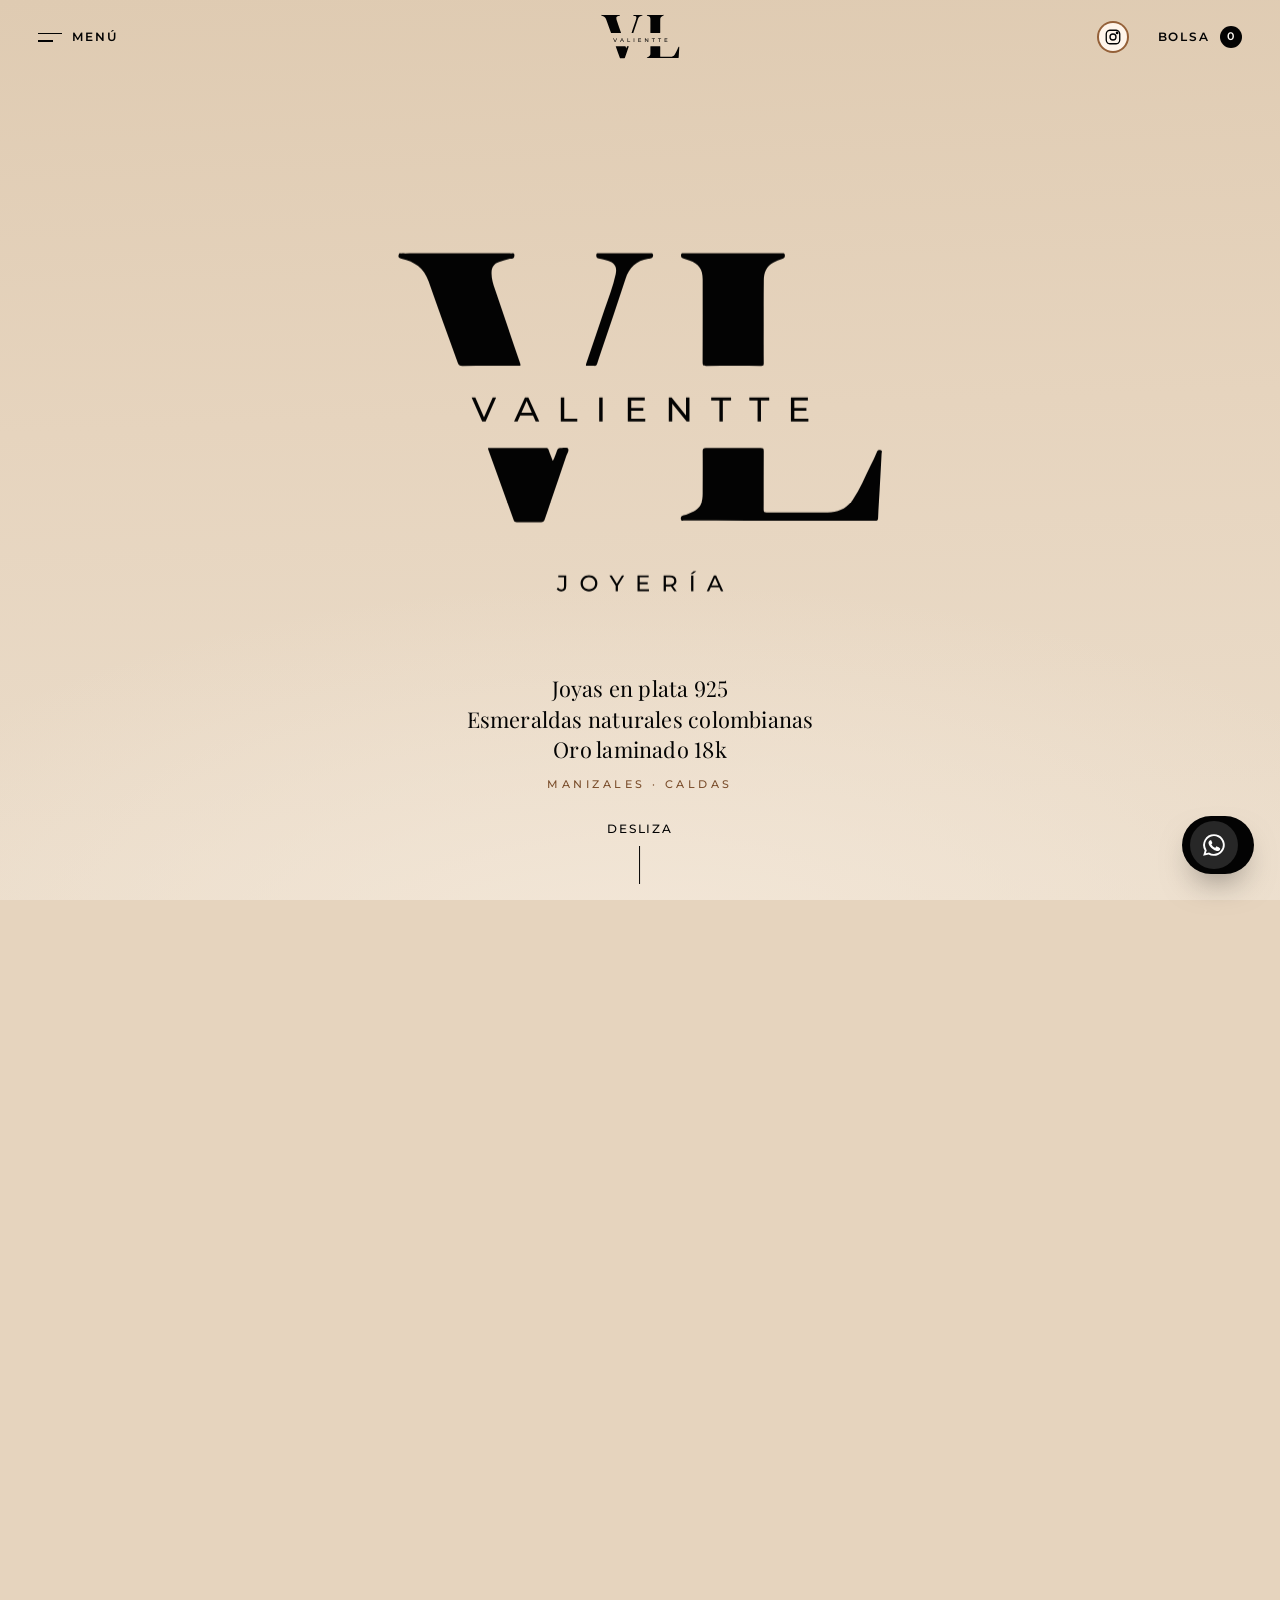
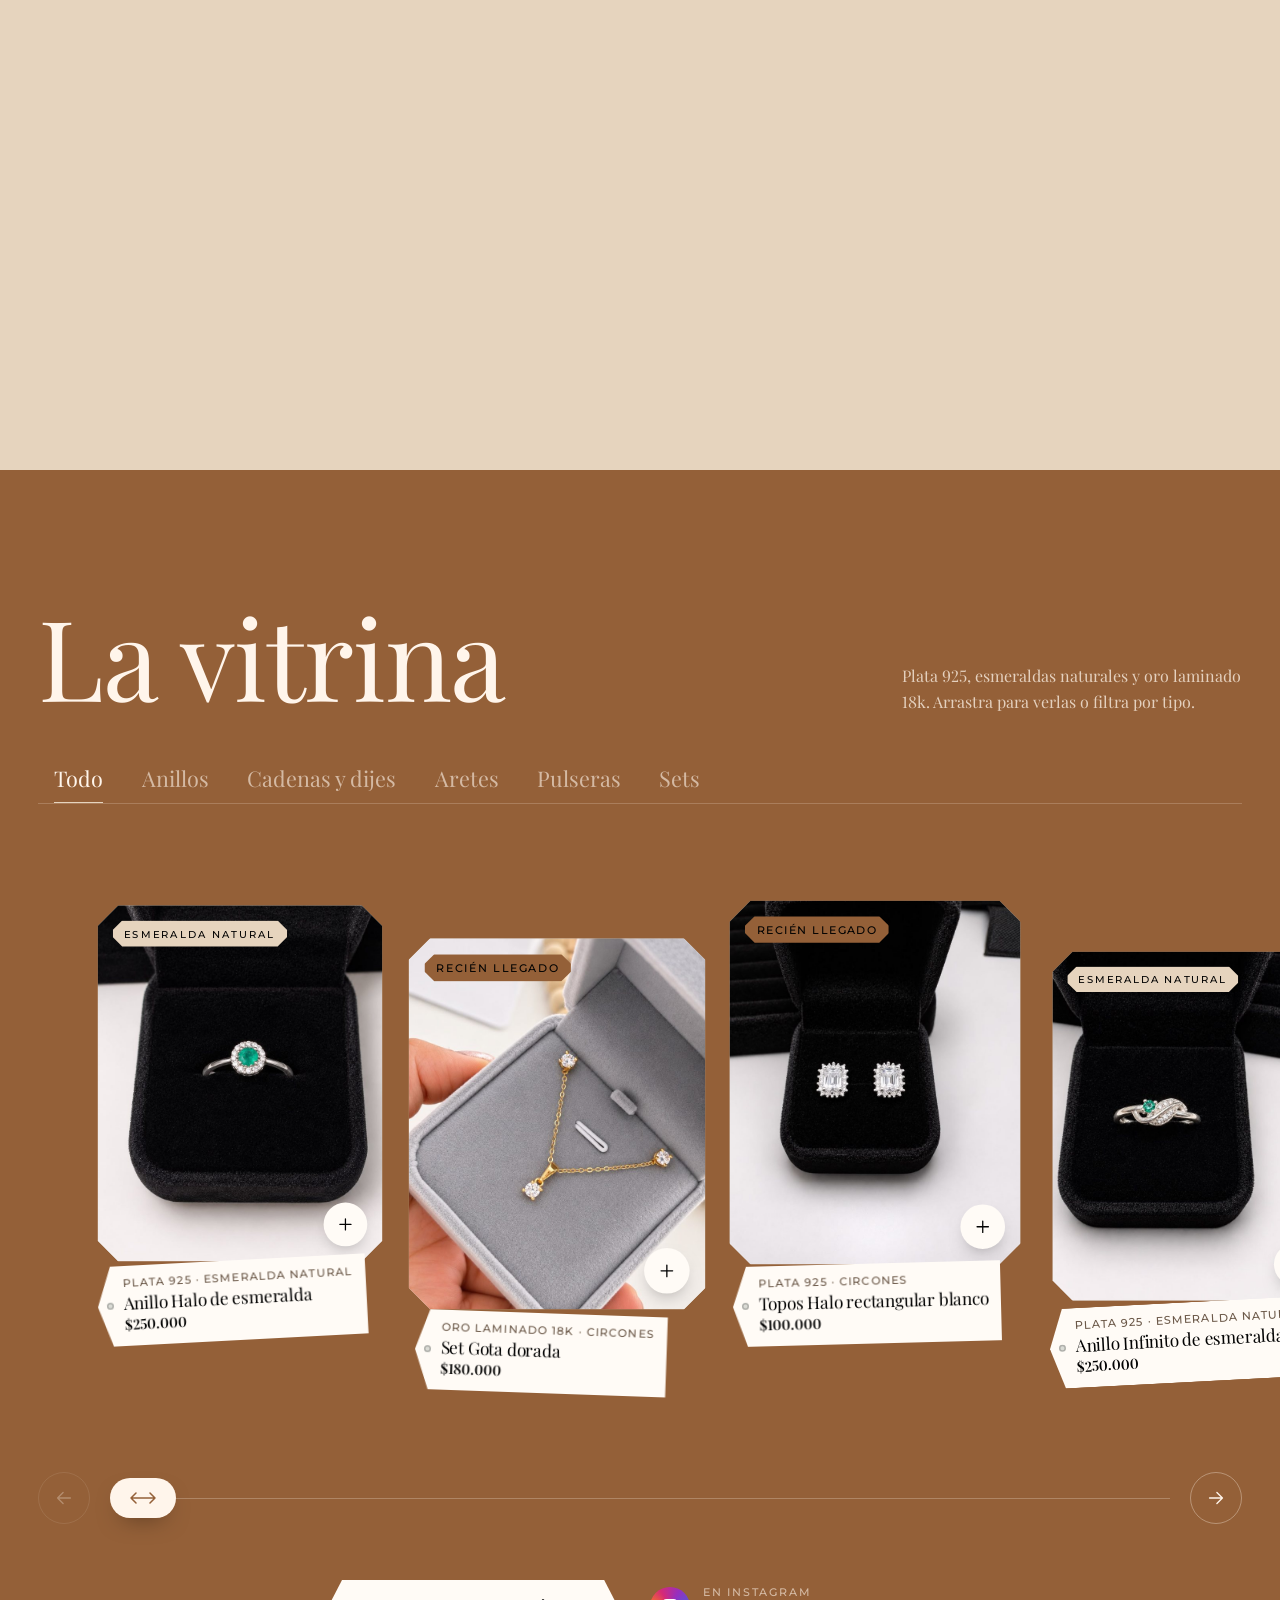
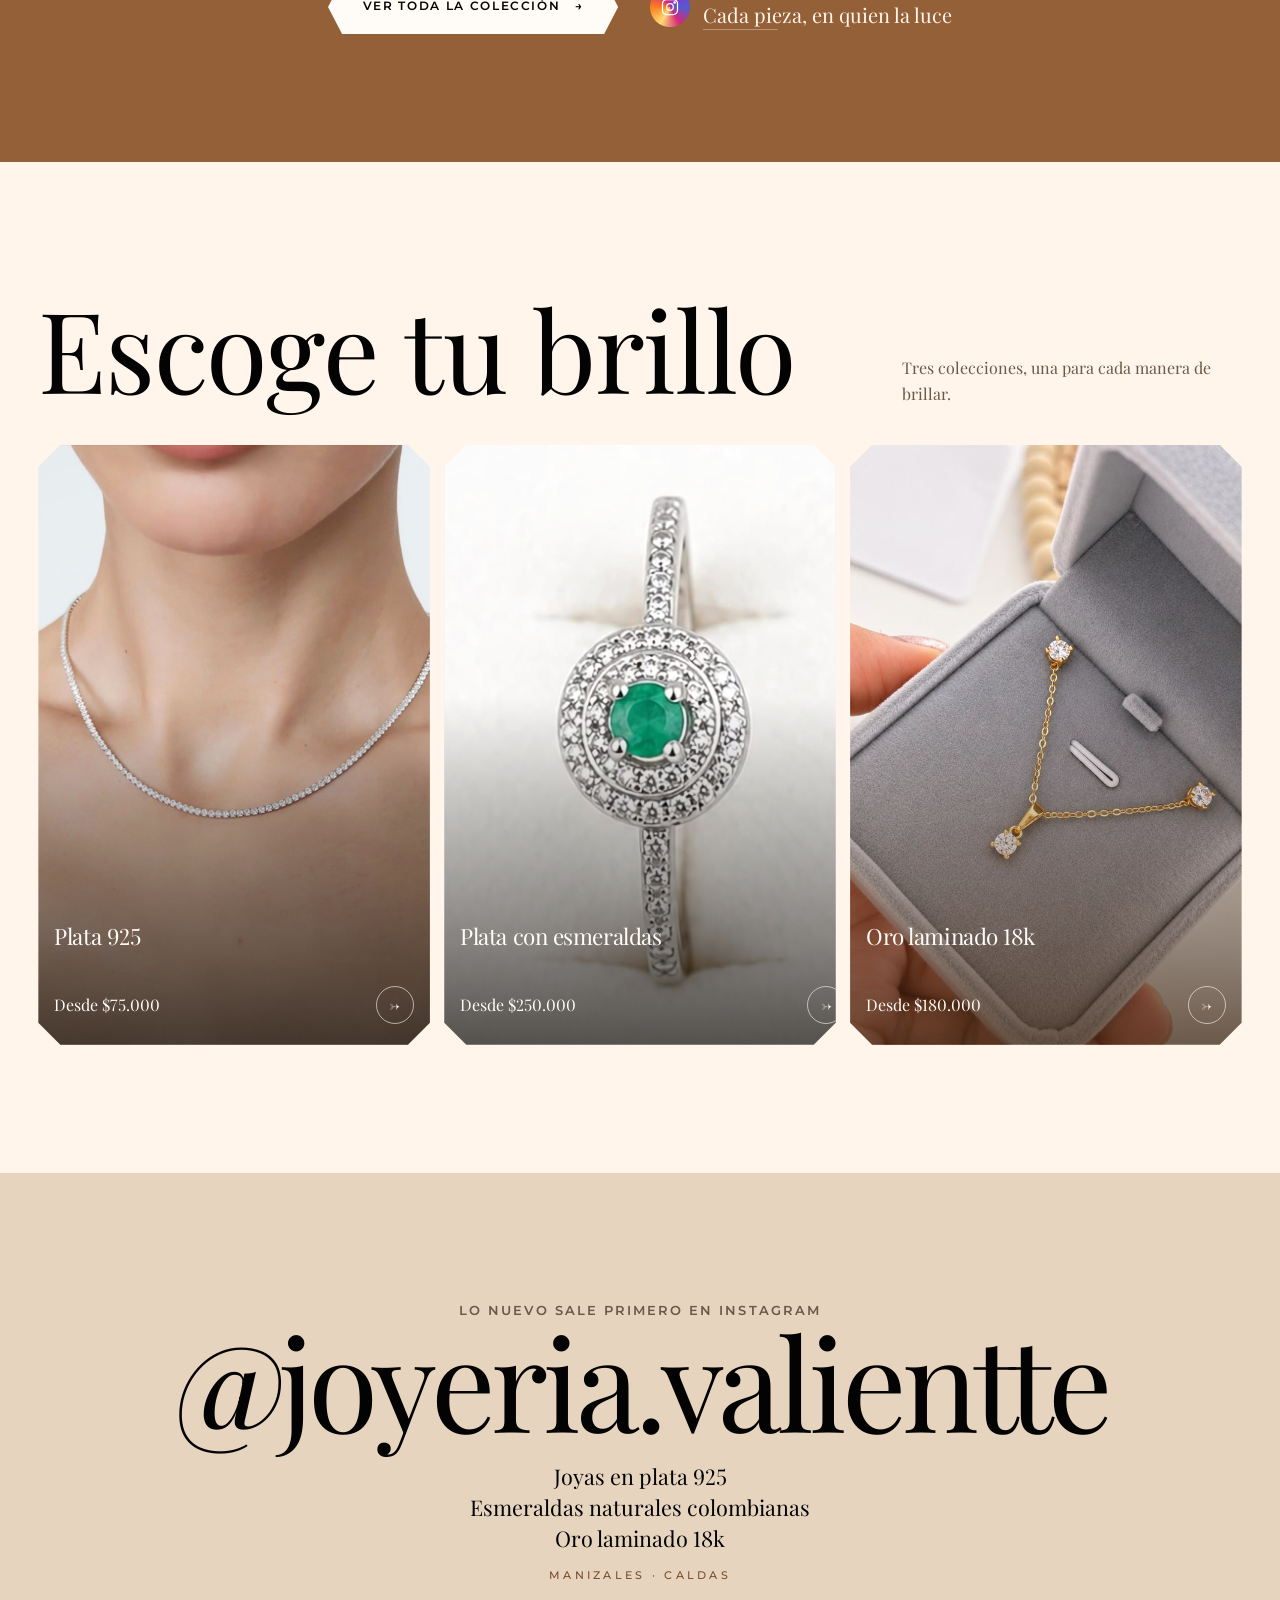
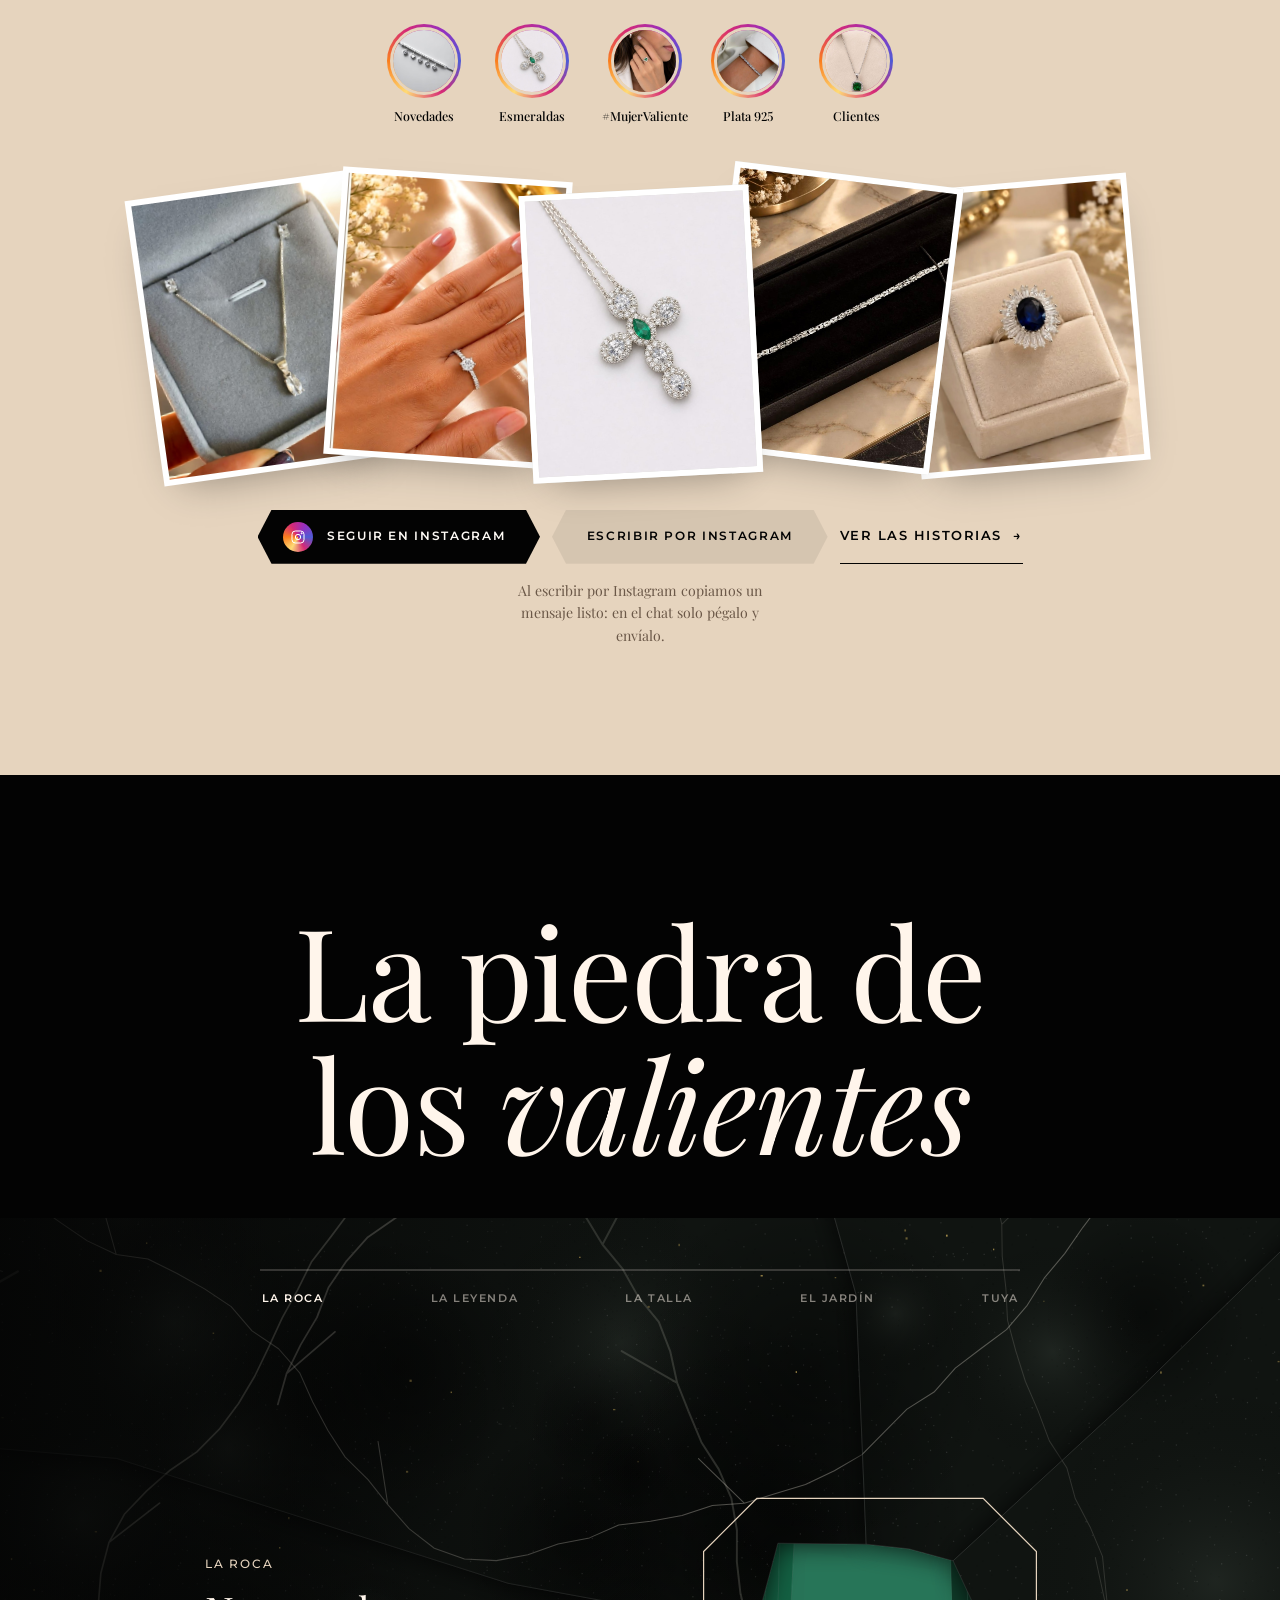
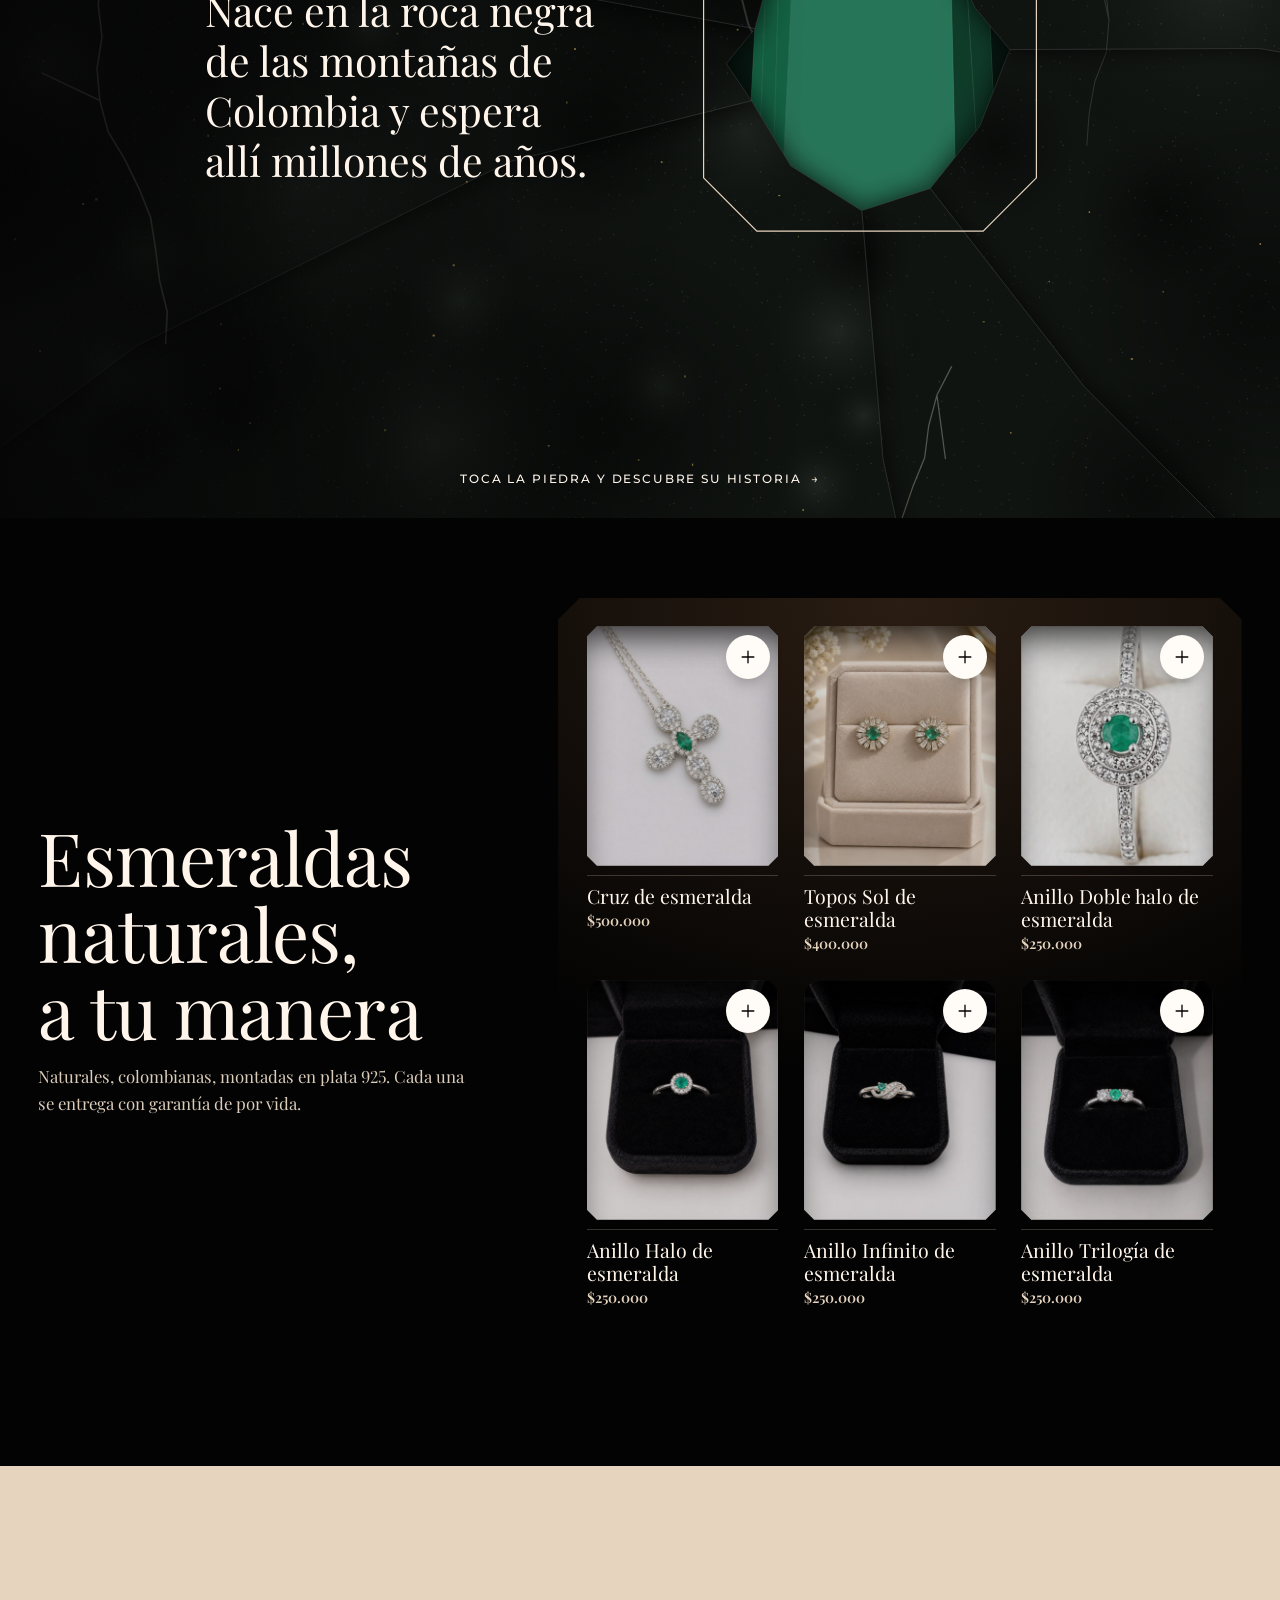
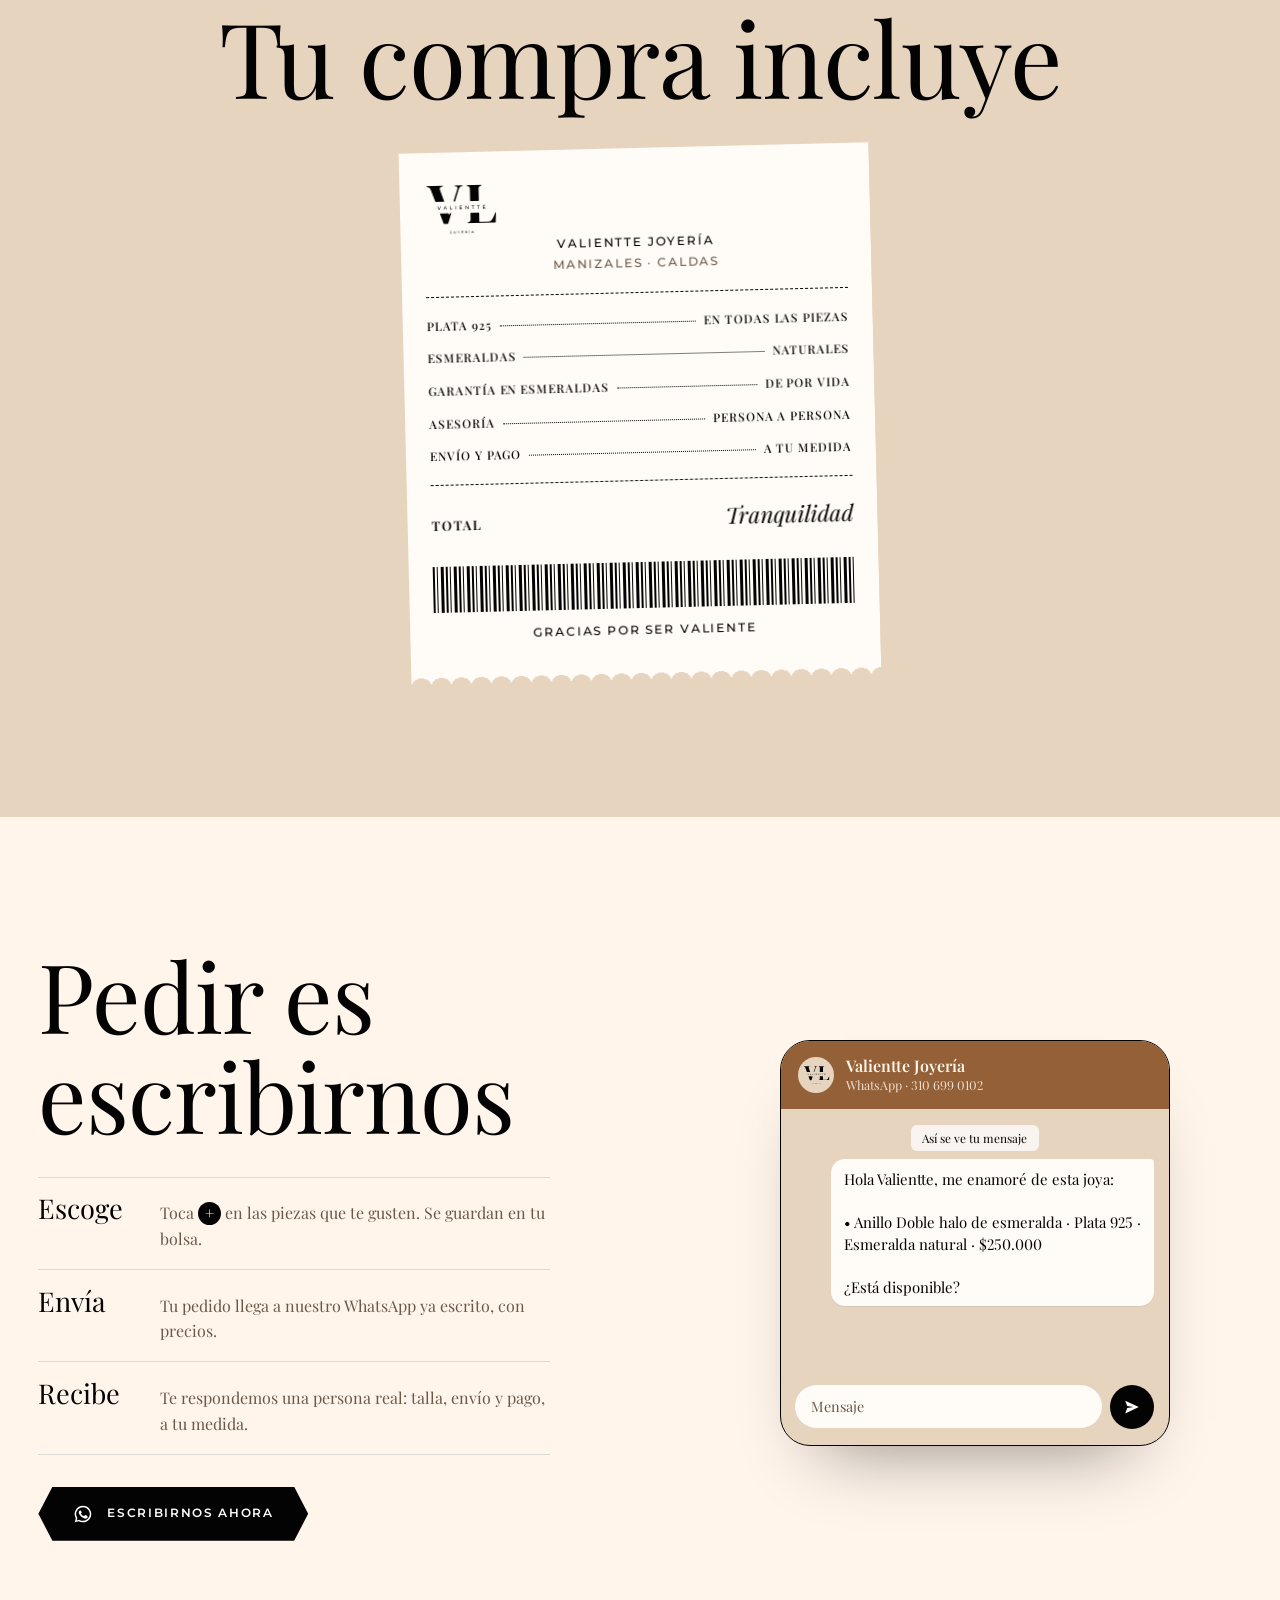
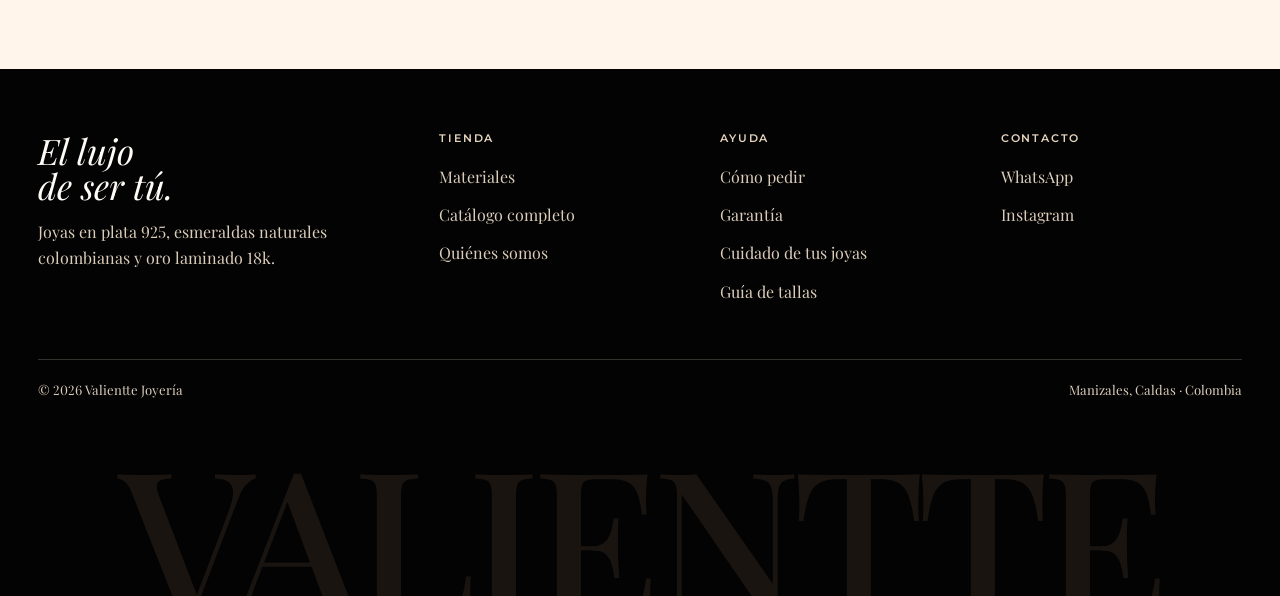
==== commit 77b9c97c: "Precios finales de las candongas (Pavé finas y Cruces $134.000, Pavé redondas $140.000), Anillo Bise" ====
--- a/index.html
+++ b/index.html
@@ -9,7 +9,13 @@
   <meta property="og:title" content="Valientte Joyería · El lujo de ser tú">
   <meta property="og:description" content="Plata 925 y esmeraldas naturales colombianas. Desde Manizales.">
   <meta property="og:type" content="website">
-  <!-- PENDIENTE: <meta property="og:image" content="img/og-compartir.jpg"> (1200x630) -->
+  <meta property="og:image" content="https://grajalessd.github.io/valiente-joyeria/img/og-compartir.jpg">  <!-- Si se compra dominio, cambiar la dirección aquí y en las 5 páginas -->
+  <meta property="og:image:width" content="1200">
+  <meta property="og:image:height" content="630">
+  <meta property="og:image:alt" content="Anillo de esmeralda en su estuche y el logo de Valientte Joyería: El lujo de ser tú">
+  <meta property="og:locale" content="es_CO">
+  <meta property="og:site_name" content="Valientte Joyería">
+  <meta name="twitter:card" content="summary_large_image">
 
   <!-- Tipografías del manual de marca: Playfair Display (toda la página) + Montserrat (rótulos pequeños, como "JOYERÍA" en el logo) -->
   <link rel="preconnect" href="https://fonts.googleapis.com">
@@ -243,7 +249,7 @@
           <div class="arco__info">
             <span class="arco__nombre">Plata 925</span>
             <span class="arco__frase">El brillo de todos los días, hecho para durar</span>
-            <span class="arco__precio"><span data-desde-material="plata">Desde $74.997</span><span class="flecha" aria-hidden="true">→</span></span>
+            <span class="arco__precio"><span data-desde-material="plata">Desde $75.000</span><span class="flecha" aria-hidden="true">→</span></span>
           </div>
         </a>
         <a class="arco arco--esmeralda aparecer" style="--retraso:80ms" href="#vitrina" data-ir-material="esmeraldas">
--- a/css/styles.css
+++ b/css/styles.css
@@ -1433,8 +1433,12 @@
    → lo que creemos → valores. La franja arena enlaza el retrato con el texto y da continuidad. */
 .nos-hero { padding-bottom: clamp(2.5rem, 6vw, 4rem); }
 .nos-valen { position: relative; isolation: isolate; padding-block: 0 clamp(3.5rem, 9vw, 6rem); row-gap: 2.4rem; }
-.nos-valen::before { /* franja arena a todo el ancho, desde la mitad del retrato hacia abajo */
-  content: ""; position: absolute; z-index: -1; left: 0; right: 0; top: clamp(9rem, 38%, 20rem); bottom: 0;
+/* Franja arena a todo el ancho. Nace un poco ANTES del texto (no a una altura fija de la sección),
+   así el nombre de Valentina nunca queda partido entre el crema y el arena. */
+.nos-valen__texto { position: relative; }
+.nos-valen__texto::before {
+  content: ""; position: absolute; z-index: -1; left: 0; right: 0;
+  top: clamp(-4rem, -6vw, -2.5rem); bottom: calc(-1 * clamp(3.5rem, 9vw, 6rem));
   background: var(--arena); box-shadow: 0 0 0 100vmax var(--arena); clip-path: inset(0 -100vmax); }
 .nos-valen__foto { border-radius: 0; clip-path: var(--faceta); max-width: 480px; box-shadow: none; }
 .nos-valen__foto img { transform: scale(1.06); transition: transform 2.4s var(--ease-suave); }
@@ -1446,6 +1450,4 @@
 .nos-valen__texto p:not(.rotulo) { color: #4A3B2F; line-height: 1.7; }
 @media (min-width: 900px) {
   .nos-valen { grid-template-columns: minmax(0, 480px) minmax(0, 1fr); column-gap: clamp(3rem, 6vw, 6rem); align-items: end; }
-  .nos-valen::before { top: 34%; }
-  .nos-valen__texto { padding-bottom: 1rem; }
-}
+  .nos-valen__texto { padding-bottom: 1rem; }}
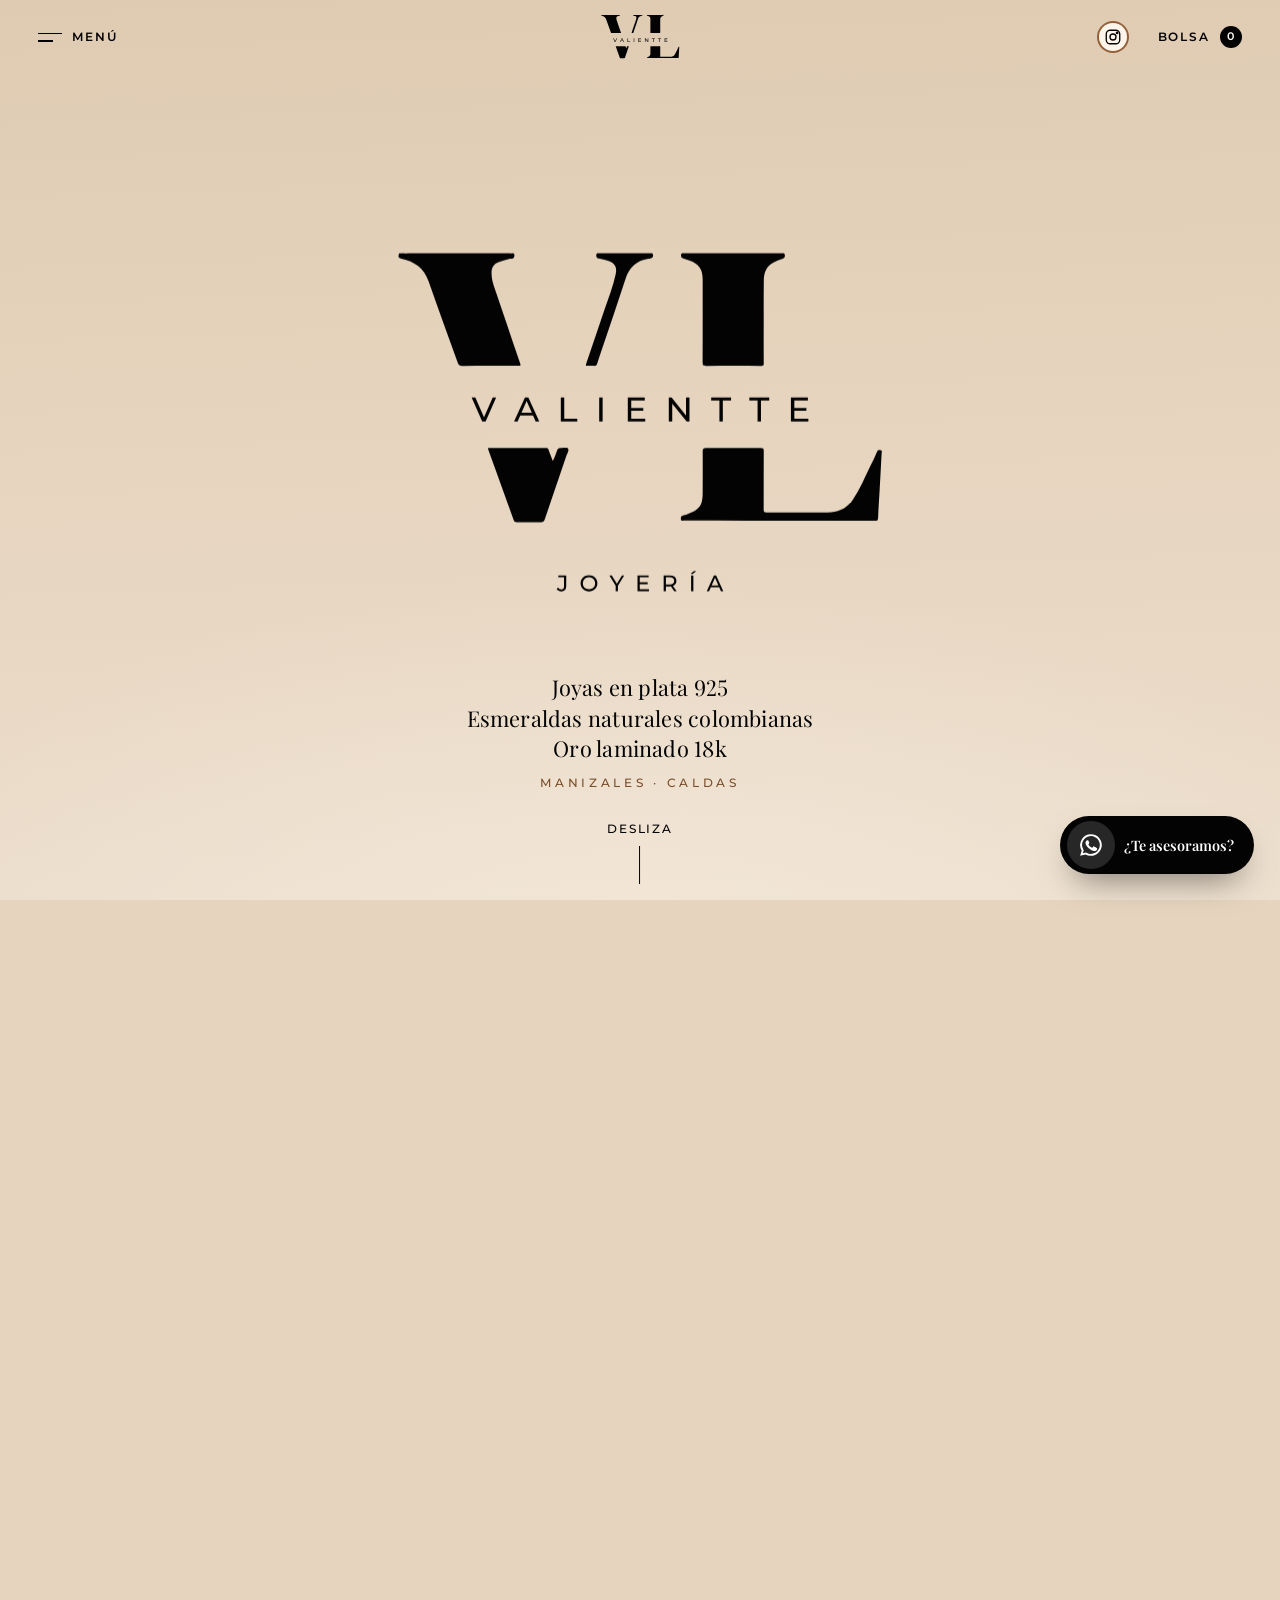
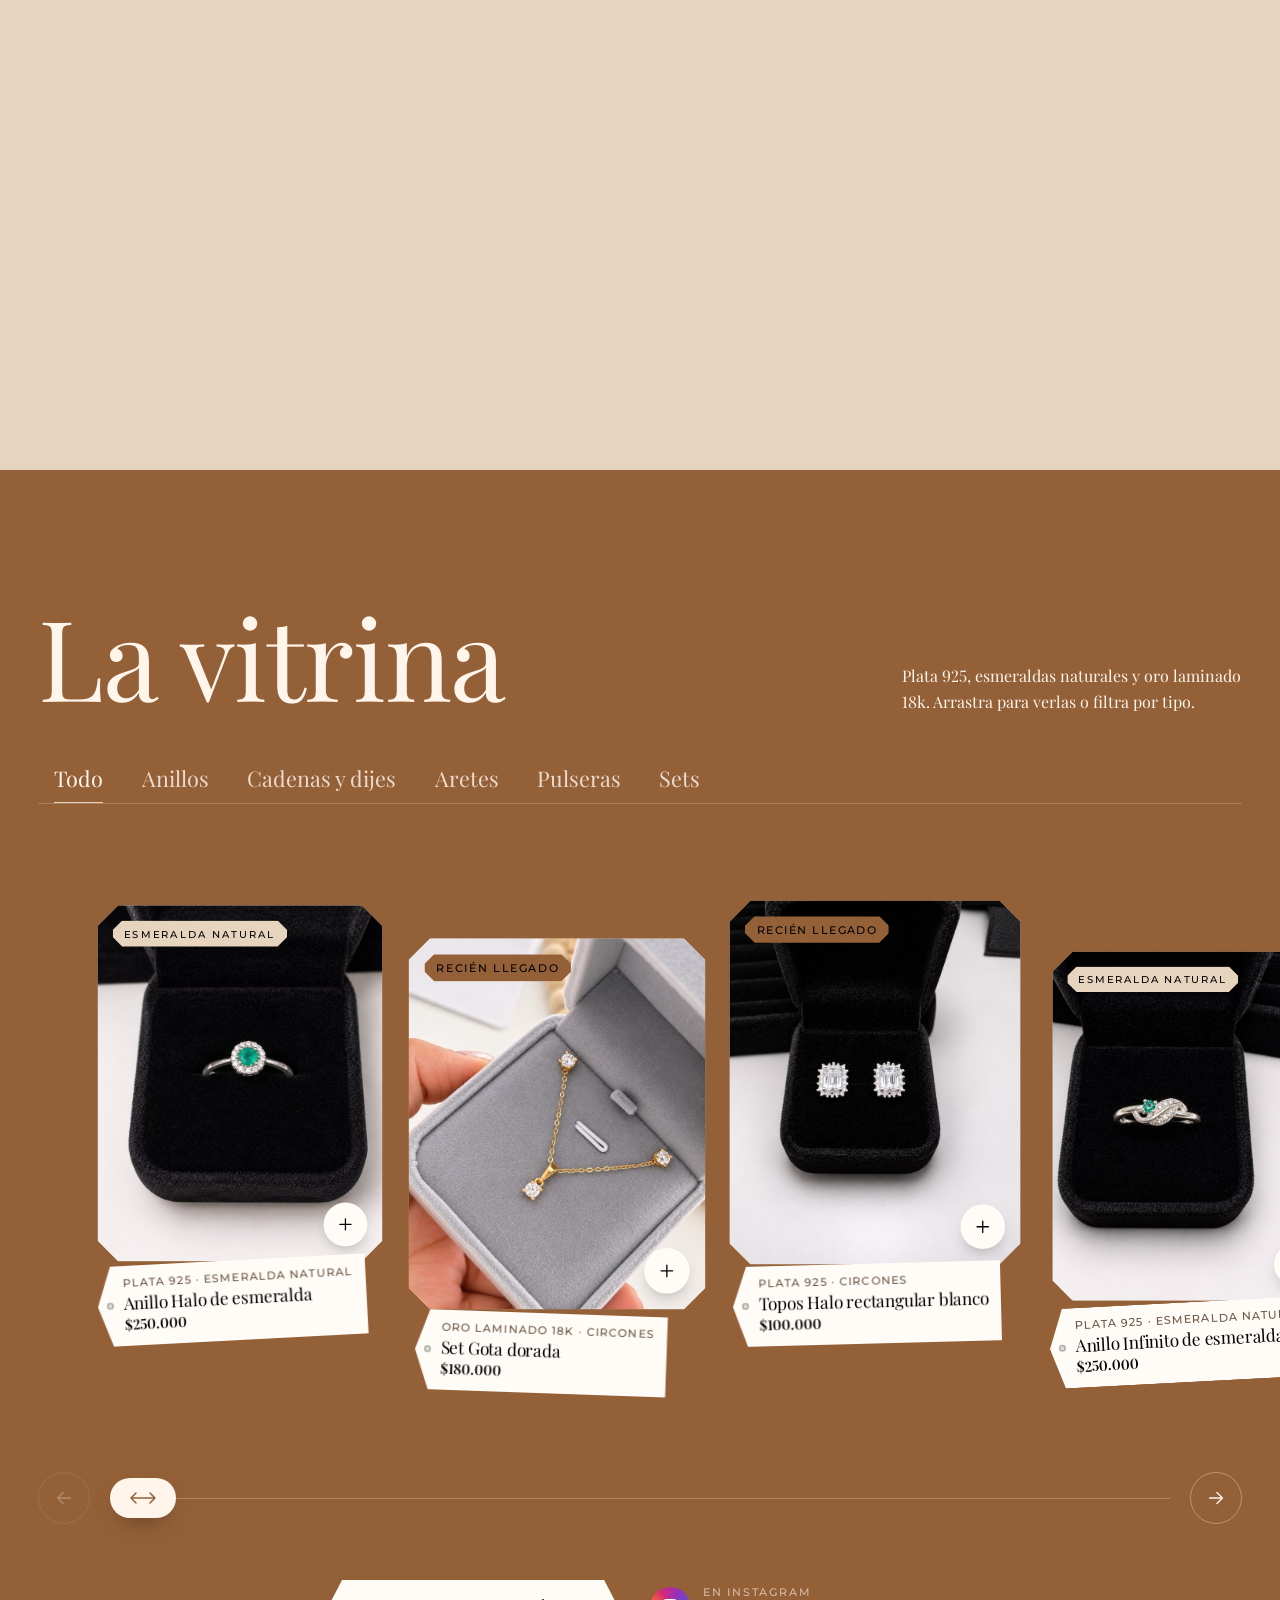
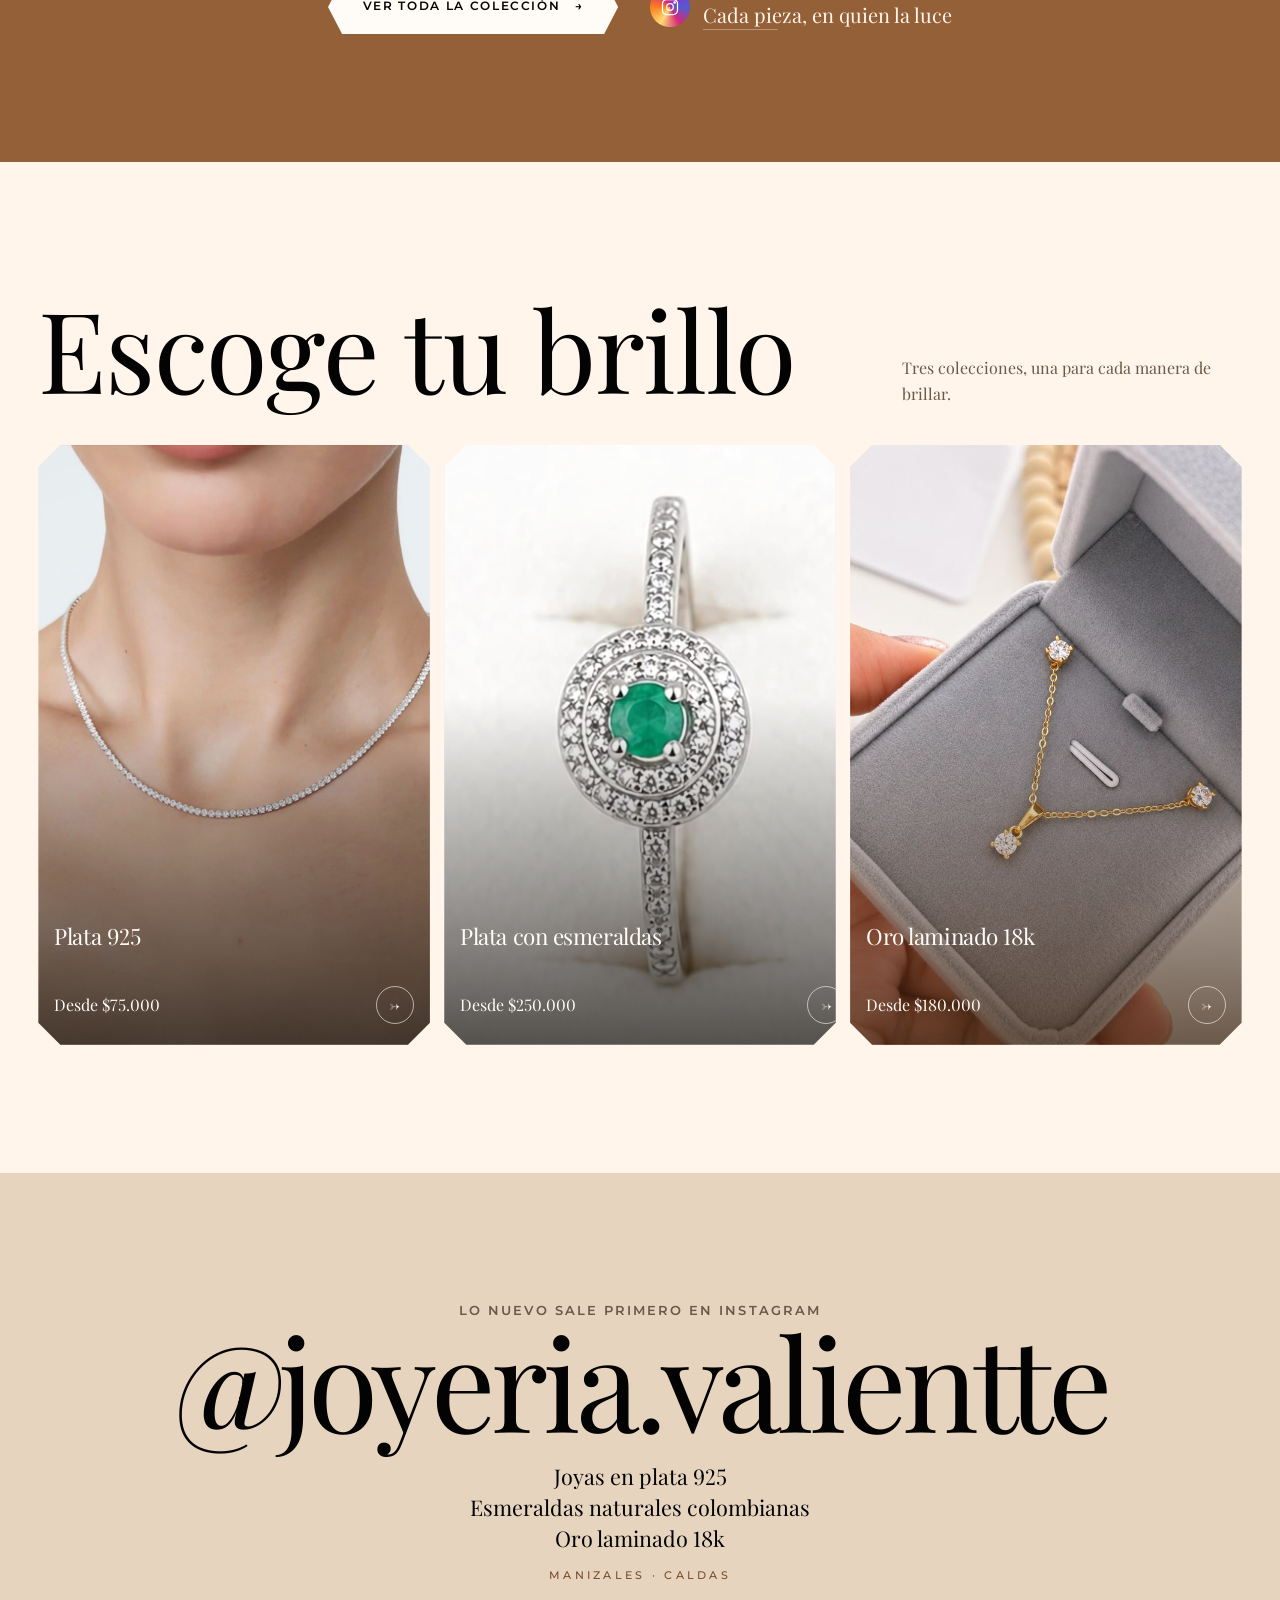
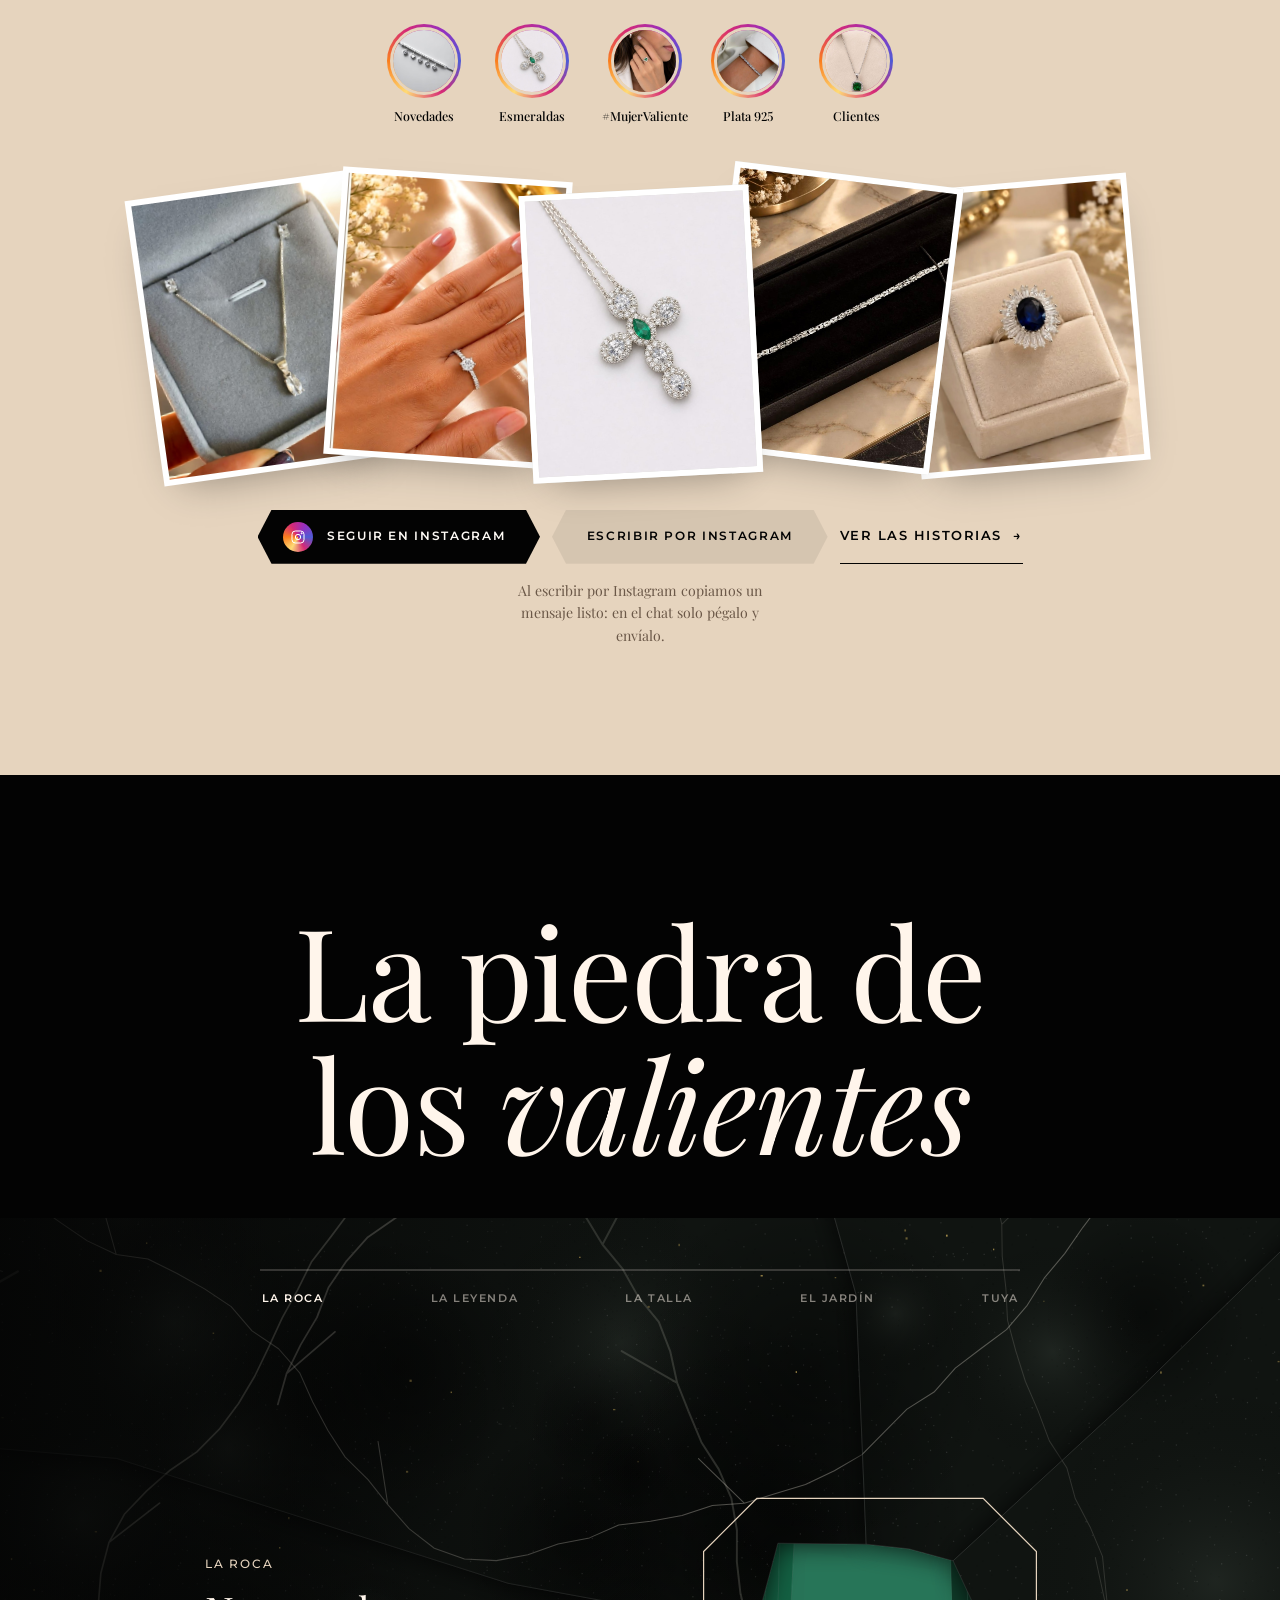
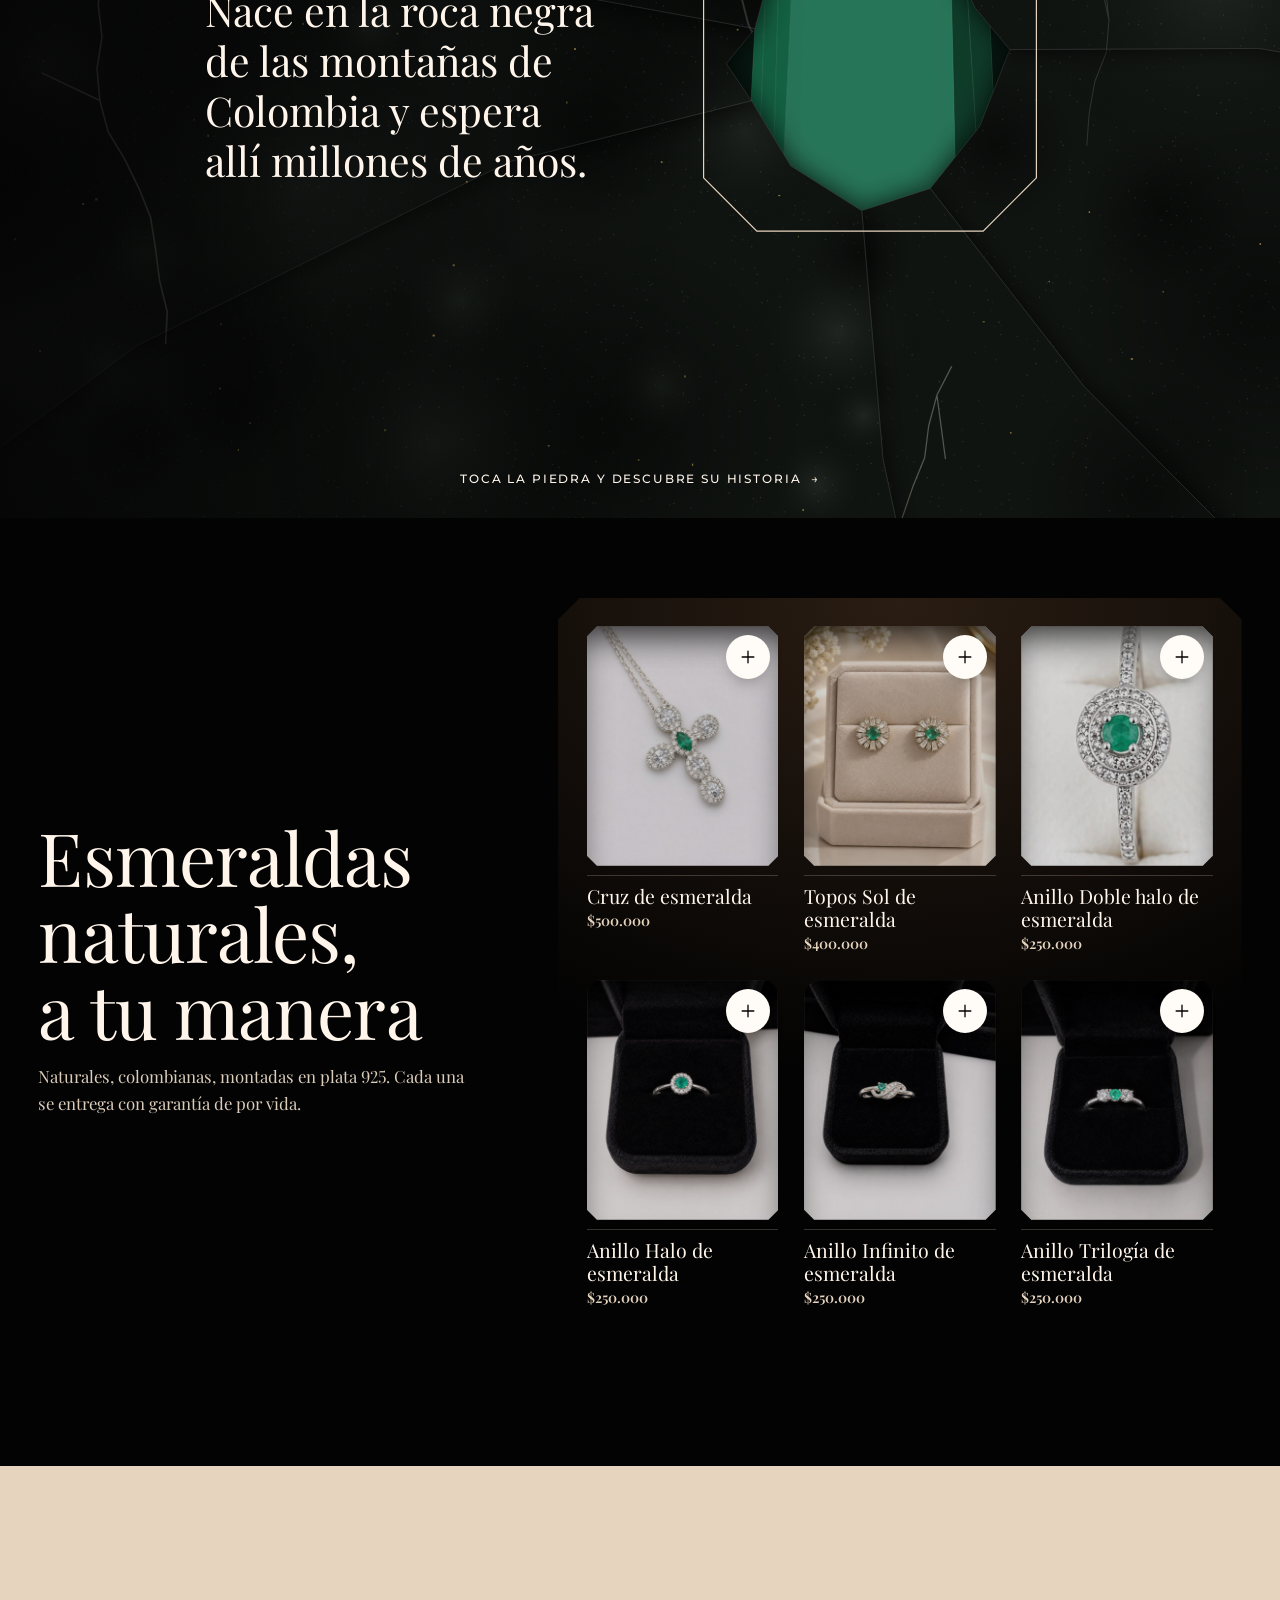
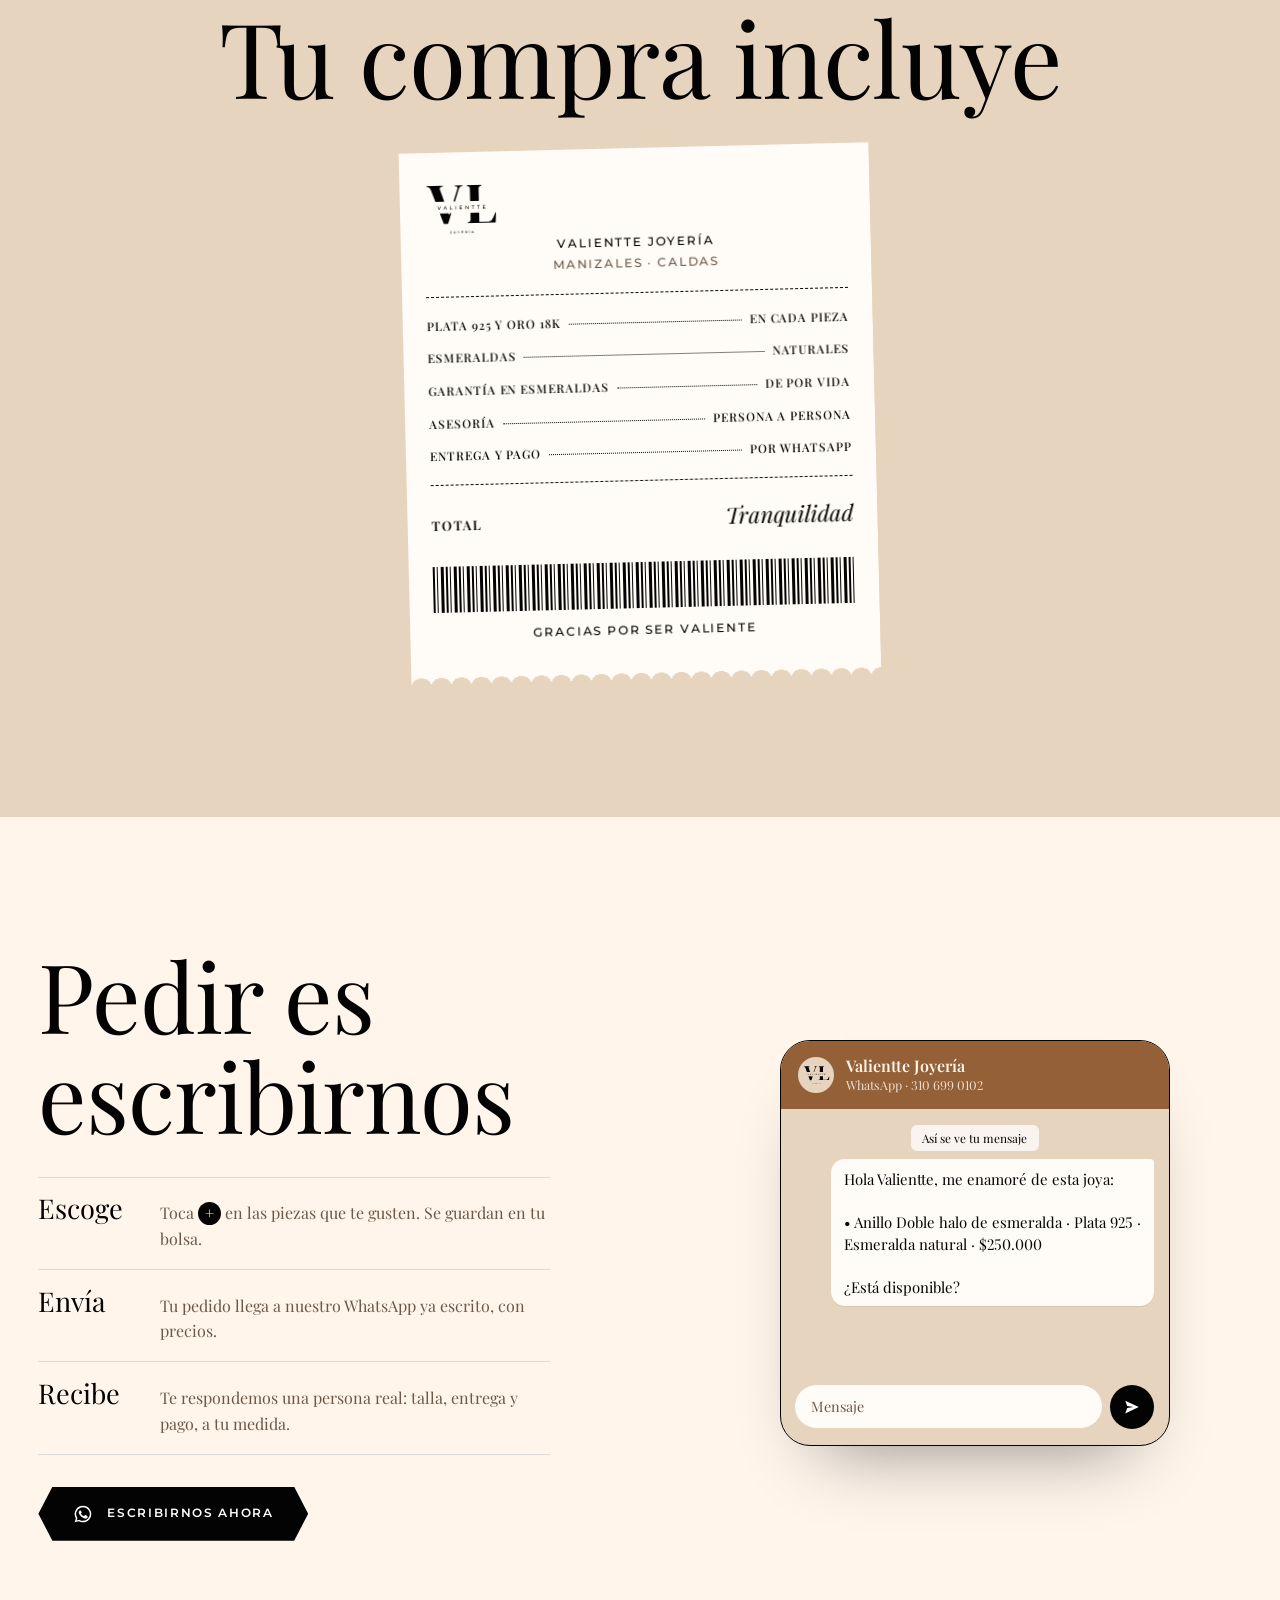
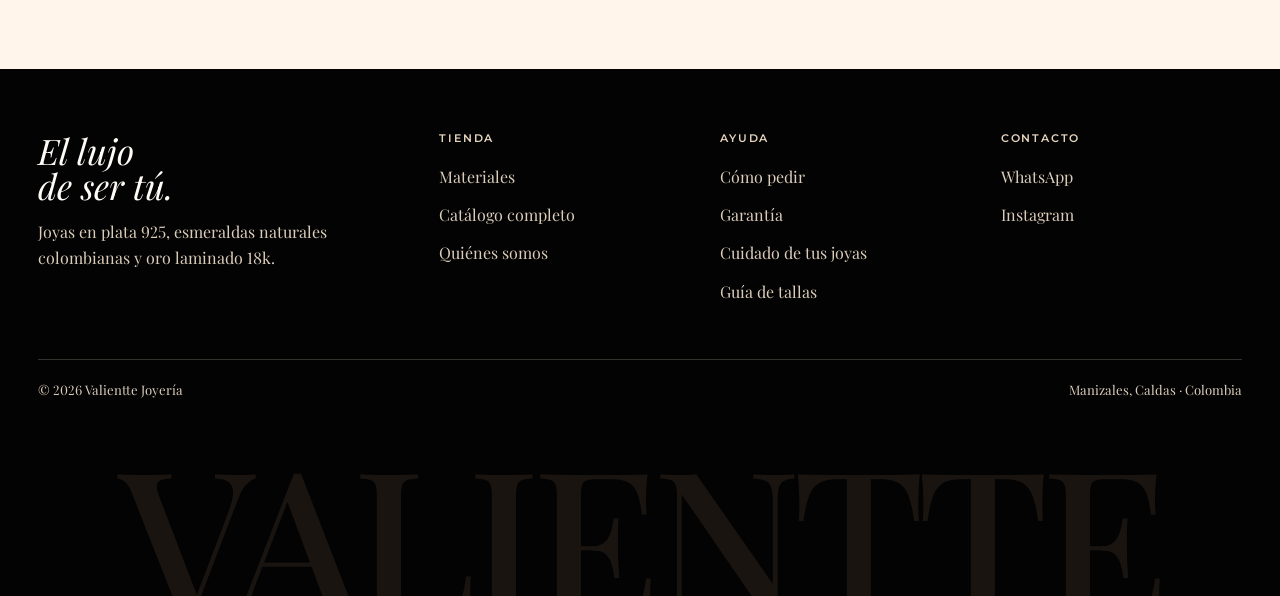
==== commit 2732f79c: "Sin domicilios ni envío gratis (entrega y pago por WhatsApp), Anillo Estrella verde es circón, se re" ====
--- a/index.html
+++ b/index.html
@@ -4,12 +4,14 @@
   <meta charset="utf-8">
   <meta name="viewport" content="width=device-width, initial-scale=1, viewport-fit=cover">
   <title>Valientte Joyería · El lujo de ser tú</title>
-  <meta name="description" content="Joyas en plata 925 y esmeraldas naturales colombianas. Anillos, aretes, cadenas, pulseras y sets. Desde Manizales para toda Colombia.">
+  <link rel="canonical" href="https://grajalessd.github.io/valiente-joyeria/">
+  <meta name="description" content="Joyas en plata 925, esmeraldas naturales colombianas y oro laminado 18k. Anillos, aretes, cadenas, pulseras y sets. Desde Manizales, Caldas.">
   <meta name="theme-color" content="#E6D4BE">
   <meta property="og:title" content="Valientte Joyería · El lujo de ser tú">
   <meta property="og:description" content="Plata 925 y esmeraldas naturales colombianas. Desde Manizales.">
   <meta property="og:type" content="website">
   <meta property="og:image" content="https://grajalessd.github.io/valiente-joyeria/img/og-compartir.jpg">  <!-- Si se compra dominio, cambiar la dirección aquí y en las 5 páginas -->
+  <script type="application/ld+json">{"@context":"https://schema.org","@type":"JewelryStore","name":"Valientte Joyería","url":"https://grajalessd.github.io/valiente-joyeria/","logo":"https://grajalessd.github.io/valiente-joyeria/img/apple-touch-icon.png","image":"https://grajalessd.github.io/valiente-joyeria/img/og-compartir.jpg","description":"Joyas en plata 925, esmeraldas naturales colombianas y oro laminado 18k.","telephone":"+57 310 699 0102","address":{"@type":"PostalAddress","addressLocality":"Manizales","addressRegion":"Caldas","addressCountry":"CO"},"sameAs":["https://www.instagram.com/joyeria.valientte/"]}</script>
   <meta property="og:image:width" content="1200">
   <meta property="og:image:height" content="630">
   <meta property="og:image:alt" content="Anillo de esmeralda en su estuche y el logo de Valientte Joyería: El lujo de ser tú">
@@ -358,8 +360,8 @@
   </section>
 
   <!-- ============ 7. EL RECIBO ============ -->
-  <!-- Solo lo que es cierto hoy (catálogo + forma de pedir). PENDIENTE confirmar con la clienta para agregar:
-       tiempos de envío, envío gratis, medios de pago, cambios y empaque. -->
+  <!-- Solo lo que es cierto hoy. Confirmado 24-nov-2026: garantía de por vida en esmeraldas; NO hay envío gratis ni domicilios;
+       entrega y pago se acuerdan por WhatsApp. -->
   <section class="recibo-seccion" id="recibo" aria-labelledby="titulo-recibo">
     <h2 id="titulo-recibo" class="aparecer">Tu compra incluye</h2>
     <div class="recibo revelar">
@@ -369,11 +371,11 @@
         <span class="rotulo" style="color:var(--gris)">Manizales · Caldas</span>
       </div>
       <ul class="recibo__lineas">
-        <li><span>Plata 925</span><span>en todas las piezas</span></li>
+        <li><span>Plata 925 y oro 18k</span><span>en cada pieza</span></li>
         <li><span>Esmeraldas</span><span>naturales</span></li>
         <li><span>Garantía en esmeraldas</span><span>de por vida</span></li>
         <li><span>Asesoría</span><span>persona a persona</span></li>
-        <li><span>Envío y pago</span><span>a tu medida</span></li>
+        <li><span>Entrega y pago</span><span>por WhatsApp</span></li>
       </ul>
       <div class="recibo__total"><span>TOTAL</span><span>Tranquilidad</span></div>
       <div class="recibo__barras" aria-hidden="true"></div>
@@ -392,7 +394,7 @@
         <ol class="pasos">
           <li class="aparecer"><b>Escoge</b><span>Toca <span class="pasos__mas" aria-hidden="true">+</span> en las piezas que te gusten. Se guardan en tu bolsa.</span></li>
           <li class="aparecer" style="--retraso:120ms"><b>Envía</b><span>Tu pedido llega a nuestro WhatsApp ya escrito, con precios.</span></li>
-          <li class="aparecer" style="--retraso:240ms"><b>Recibe</b><span>Te respondemos una persona real: talla, envío y pago, a tu medida.</span></li>
+          <li class="aparecer" style="--retraso:240ms"><b>Recibe</b><span>Te respondemos una persona real: talla, entrega y pago, a tu medida.</span></li>
         </ol>
         <a class="boton boton--whatsapp aparecer" href="https://wa.link/c60ecp" target="_blank" rel="noopener" data-chat-enviar data-whatsapp><svg aria-hidden="true"><use href="#i-whatsapp"/></svg><span>Escribirnos ahora</span></a>
       </div>
@@ -498,7 +500,7 @@
     <a class="boton boton--whatsapp boton--ancho" href="https://wa.link/c60ecp" target="_blank" rel="noopener" data-finalizar>
       <svg aria-hidden="true"><use href="#i-whatsapp"/></svg><span>Finalizar pedido</span>
     </a>
-    <p class="carrito__nota">Te enviamos el resumen por WhatsApp para confirmar envío y pago.</p>
+    <p class="carrito__nota">Te enviamos el resumen por WhatsApp para confirmar entrega y pago.</p>
   </div>
 </aside>
 
--- a/css/styles.css
+++ b/css/styles.css
@@ -341,10 +341,10 @@
 /* ---------- 9. VITRINA ---------- */
 .vitrina { background: var(--bosque); color: var(--marfil); padding: clamp(4.5rem, 11vw, 8rem) 0; }
 .vitrina .titulo-seccion h2 i { color: var(--esmeralda-viva); }
-.vitrina .titulo-seccion p { color: rgba(255, 245, 235, .75); }
+.vitrina .titulo-seccion p { color: var(--marfil); }
 .pestanas { display: flex; gap: .4rem; overflow-x: auto; scrollbar-width: none; border-bottom: 1px solid rgba(255, 245, 235, .2); margin-bottom: 1rem; }
 .pestanas::-webkit-scrollbar { display: none; }
-.pestana { flex: none; min-height: 50px; padding: 0 1rem; position: relative; font-family: var(--f-display); font-size: 1.35rem; color: rgba(255, 245, 235, .6); transition: color .3s; }
+.pestana { flex: none; min-height: 50px; padding: 0 1rem; position: relative; font-family: var(--f-display); font-size: 1.35rem; color: rgba(255, 245, 235, .82); transition: color .3s; }
 .pestana sup { font-family: var(--f-texto); font-size: .65rem; margin-left: .2rem; }
 .pestana::after { content: ""; position: absolute; left: 1rem; right: 1rem; bottom: -1px; height: 2px; background: var(--esmeralda-viva); transform: scaleX(0); transition: transform .5s var(--ease); }
 .pestana[aria-selected="true"] { color: var(--marfil); }
@@ -353,7 +353,7 @@
 .chip { display: inline-flex; align-items: center; gap: .5rem; min-height: 36px; padding: 0 .5rem 0 1rem; border-radius: 999px; background: var(--marfil); color: var(--bosque); font-size: .82rem; font-weight: 500; }
 .chip button { width: 28px; height: 28px; border-radius: 50%; display: grid; place-items: center; }
 .chip button:hover { background: var(--arena); }
-.vitrina__vacia { padding: 3rem 0; text-align: center; color: rgba(255, 245, 235, .75); }
+.vitrina__vacia { padding: 3rem 0; text-align: center; color: var(--marfil); }
 .vitrina__grid { display: grid; grid-template-columns: repeat(2, minmax(0, 1fr)); gap: 2.6rem .8rem; }
 @media (min-width: 900px) { .vitrina__grid { grid-template-columns: repeat(4, minmax(0, 1fr)); gap: 3.6rem 1.4rem; } }
 
@@ -800,7 +800,7 @@
 /* Estante: filtros + piezas escalonadas */
 .col-estante { padding-top: clamp(2.5rem, 7vw, 4.5rem); }
 .momentos { margin-bottom: 1.6rem; }
-.momentos > .rotulo { display: block; color: rgba(255, 245, 235, .7); margin-bottom: .7rem; }
+.momentos > .rotulo { display: block; color: var(--marfil); margin-bottom: .7rem; }
 .momentos__lista, .metales { display: flex; gap: .5rem; overflow-x: auto; scrollbar-width: none; margin-inline: calc(var(--gutter) * -1); padding-inline: var(--gutter); }
 .momentos__lista::-webkit-scrollbar, .metales::-webkit-scrollbar { display: none; }
 .momento, .metal {
@@ -813,7 +813,7 @@
 .metal { min-height: 40px; font-size: .82rem; }
 .metal[aria-pressed="true"] { background: var(--marfil); border-color: var(--marfil); color: var(--bosque); }
 .metales { margin-top: .4rem; }
-.estante__cuenta { margin: 1.6rem 0 1.2rem; color: rgba(255, 245, 235, .65); }
+.estante__cuenta { margin: 1.6rem 0 1.2rem; color: var(--marfil); }
 .estante { display: grid; grid-template-columns: repeat(2, minmax(0, 1fr)); gap: 2.4rem .8rem; align-items: start; }
 .estante .pieza.baja { margin-top: 2.6rem; }
 .estante .pieza .tag { margin: -1.3rem 0 0 .35rem; padding-block: .5rem; }
@@ -989,10 +989,13 @@
   border-style: solid; border-width: 7px 0 7px 12px; border-color: transparent transparent transparent #fff;
   filter: drop-shadow(0 1px 2px rgba(0,0,0,.5));
 }
+.ig-feed__marco { max-width: 760px; margin-inline: auto; background: #fff; border: 1px solid var(--perla); overflow: hidden; }
+.ig-feed__marco iframe { display: block; width: 100%; height: 640px; border: 0; opacity: 0; transition: opacity .9s var(--ease-suave); }
+.ig-feed__marco iframe.cargado { opacity: 1; }
 @media (min-width: 768px) { .ig-feed__grid { gap: 6px; } }
 
 /* #MujerValiente */
-.ig-etiqueta { background: var(--naranja); color: var(--tinta); padding: clamp(4.5rem, 11vw, 8rem) 0; text-align: center; }
+.ig-etiqueta { background: var(--naranja); color: var(--marfil); padding: clamp(4.5rem, 11vw, 8rem) 0; text-align: center; }
 .ig-etiqueta .contenedor { display: grid; justify-items: center; gap: 1.2rem; }
 .ig-etiqueta__hashtag {
   font-family: var(--f-display); font-size: clamp(2.9rem, 14vw, 9rem); line-height: .95; letter-spacing: -.04em;
@@ -1000,8 +1003,8 @@
   transition: transform 1s var(--ease-suave), color .8s var(--ease-suave);
 }
 .ig-etiqueta__hashtag:hover { transform: scale(1.03); }
-.ig-etiqueta__hashtag.copiado { color: var(--hueso); }
-.ig-etiqueta__ayuda { font-size: .85rem; opacity: .75; }
+.ig-etiqueta__hashtag.copiado { color: var(--tinta); }
+.ig-etiqueta__ayuda { font-size: .85rem; font-style: italic; }
 
 @media (prefers-reduced-motion: reduce) { .ig-perfil__anillo, .ig-perfil__cara { animation: none; } }
 
@@ -1293,7 +1296,7 @@
   transition: color 1.2s var(--ease-suave);
 }
 .viaje__riel button[aria-current="step"] { color: var(--marfil); }
-@media (max-width: 480px) { .viaje__riel { gap: 0; } .viaje__riel button { font-size: .56rem; letter-spacing: .05em; padding: 0; } }
+@media (max-width: 480px) { .viaje__riel { gap: 0; } .viaje__riel button { font-size: .68rem; letter-spacing: .02em; padding: 0; } }
 
 /* textos: uno por capítulo, se turnan con un fundido lento */
 .viaje__textos { list-style: none; margin: 0; padding: 0; position: absolute; left: var(--gutter); right: var(--gutter); bottom: 5.6rem; display: grid; z-index: 2; }
@@ -1386,7 +1389,7 @@
 .con-intro .ventana__sub > span:nth-child(3) { animation-delay: 3.05s; }
 .con-intro .ventana__sub > span:nth-child(4) { animation-delay: 3.25s; }
 @keyframes linea-entra { to { opacity: 1; transform: none; } }
-.ventana__sub .ventana__lugar { margin-top: .7rem; font-family: var(--f-sans); font-size: .68rem; font-weight: 500; letter-spacing: .32em; text-transform: uppercase; color: var(--naranja-hondo); }
+.ventana__sub .ventana__lugar { margin-top: .7rem; font-family: var(--f-sans); font-size: .72rem; font-weight: 500; letter-spacing: .32em; text-transform: uppercase; color: var(--naranja-hondo); }
 .ventana__desliza { bottom: 1rem; }
 @media (max-height: 640px) and (max-width: 899px) { .ventana__sub { bottom: 5.6rem; font-size: .95rem; } }
 @media (prefers-reduced-motion: reduce) { .ventana__sub > span { opacity: 1; transform: none; } }
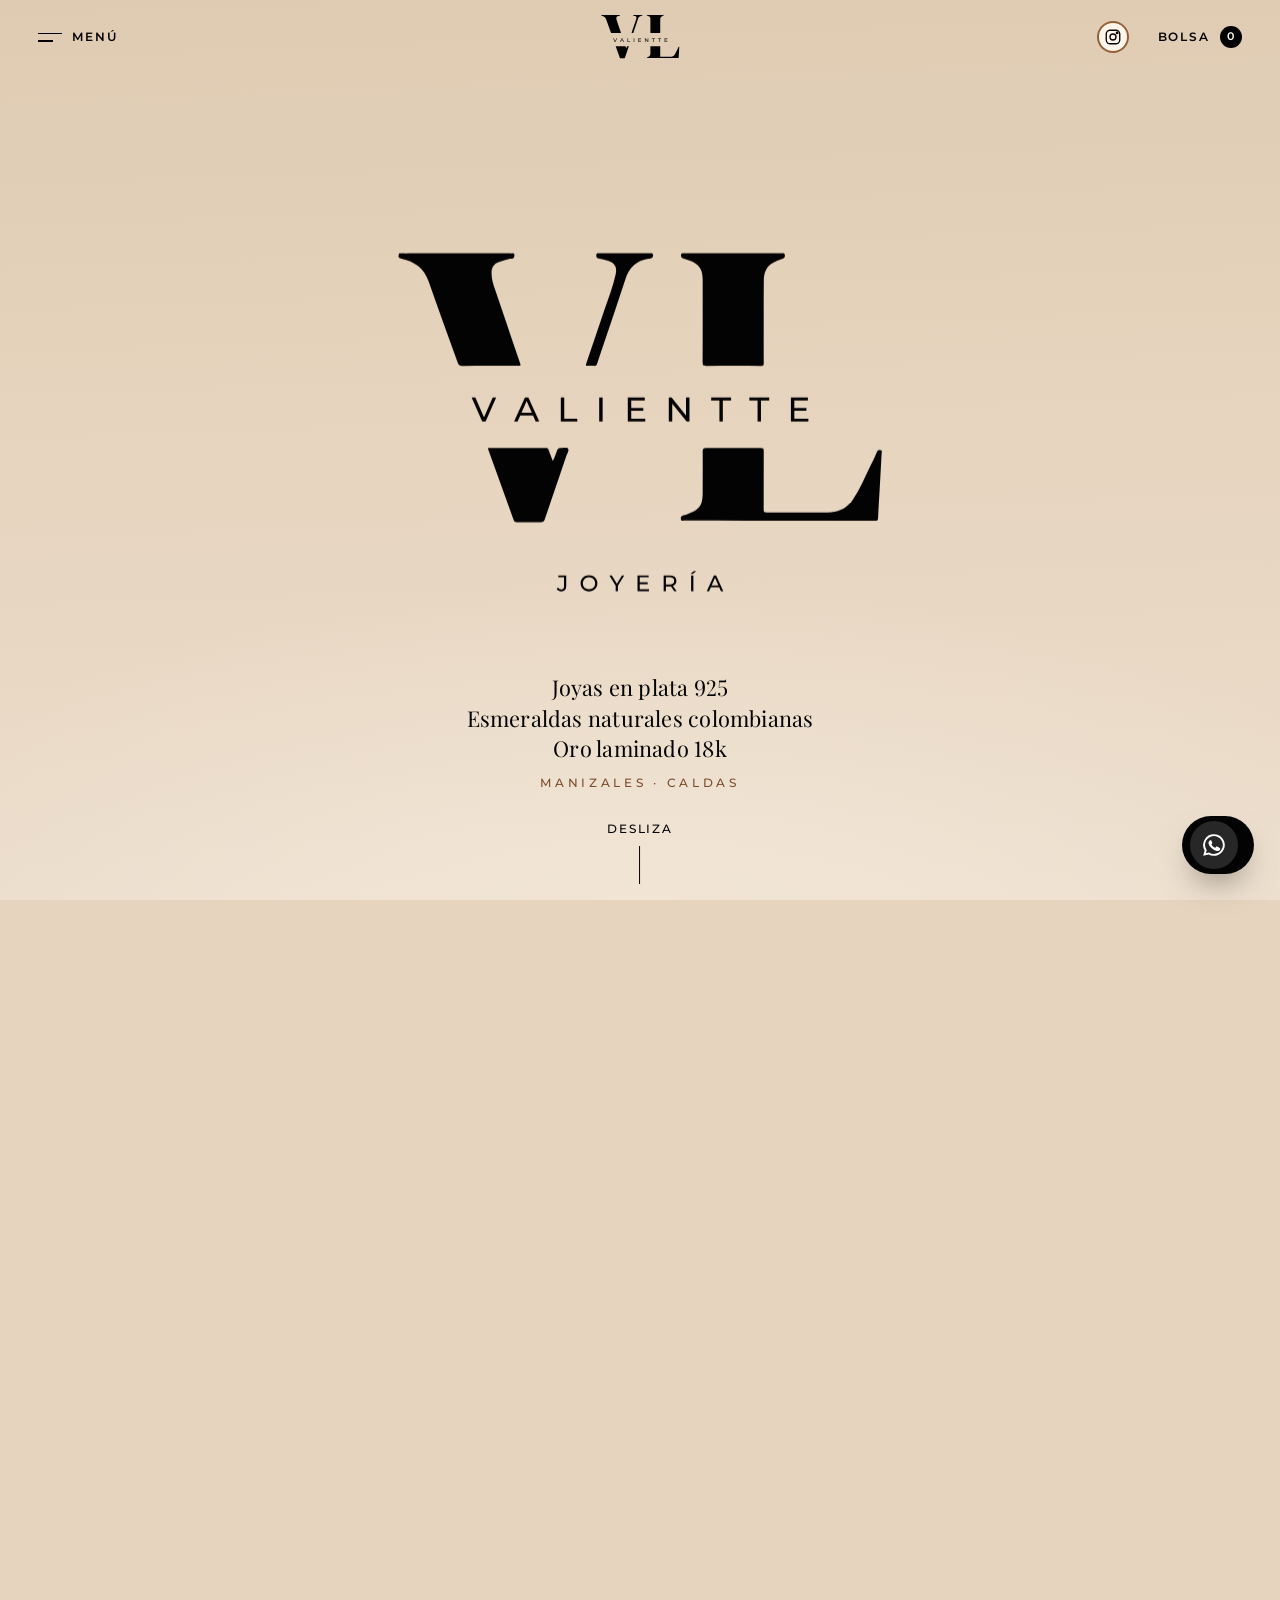
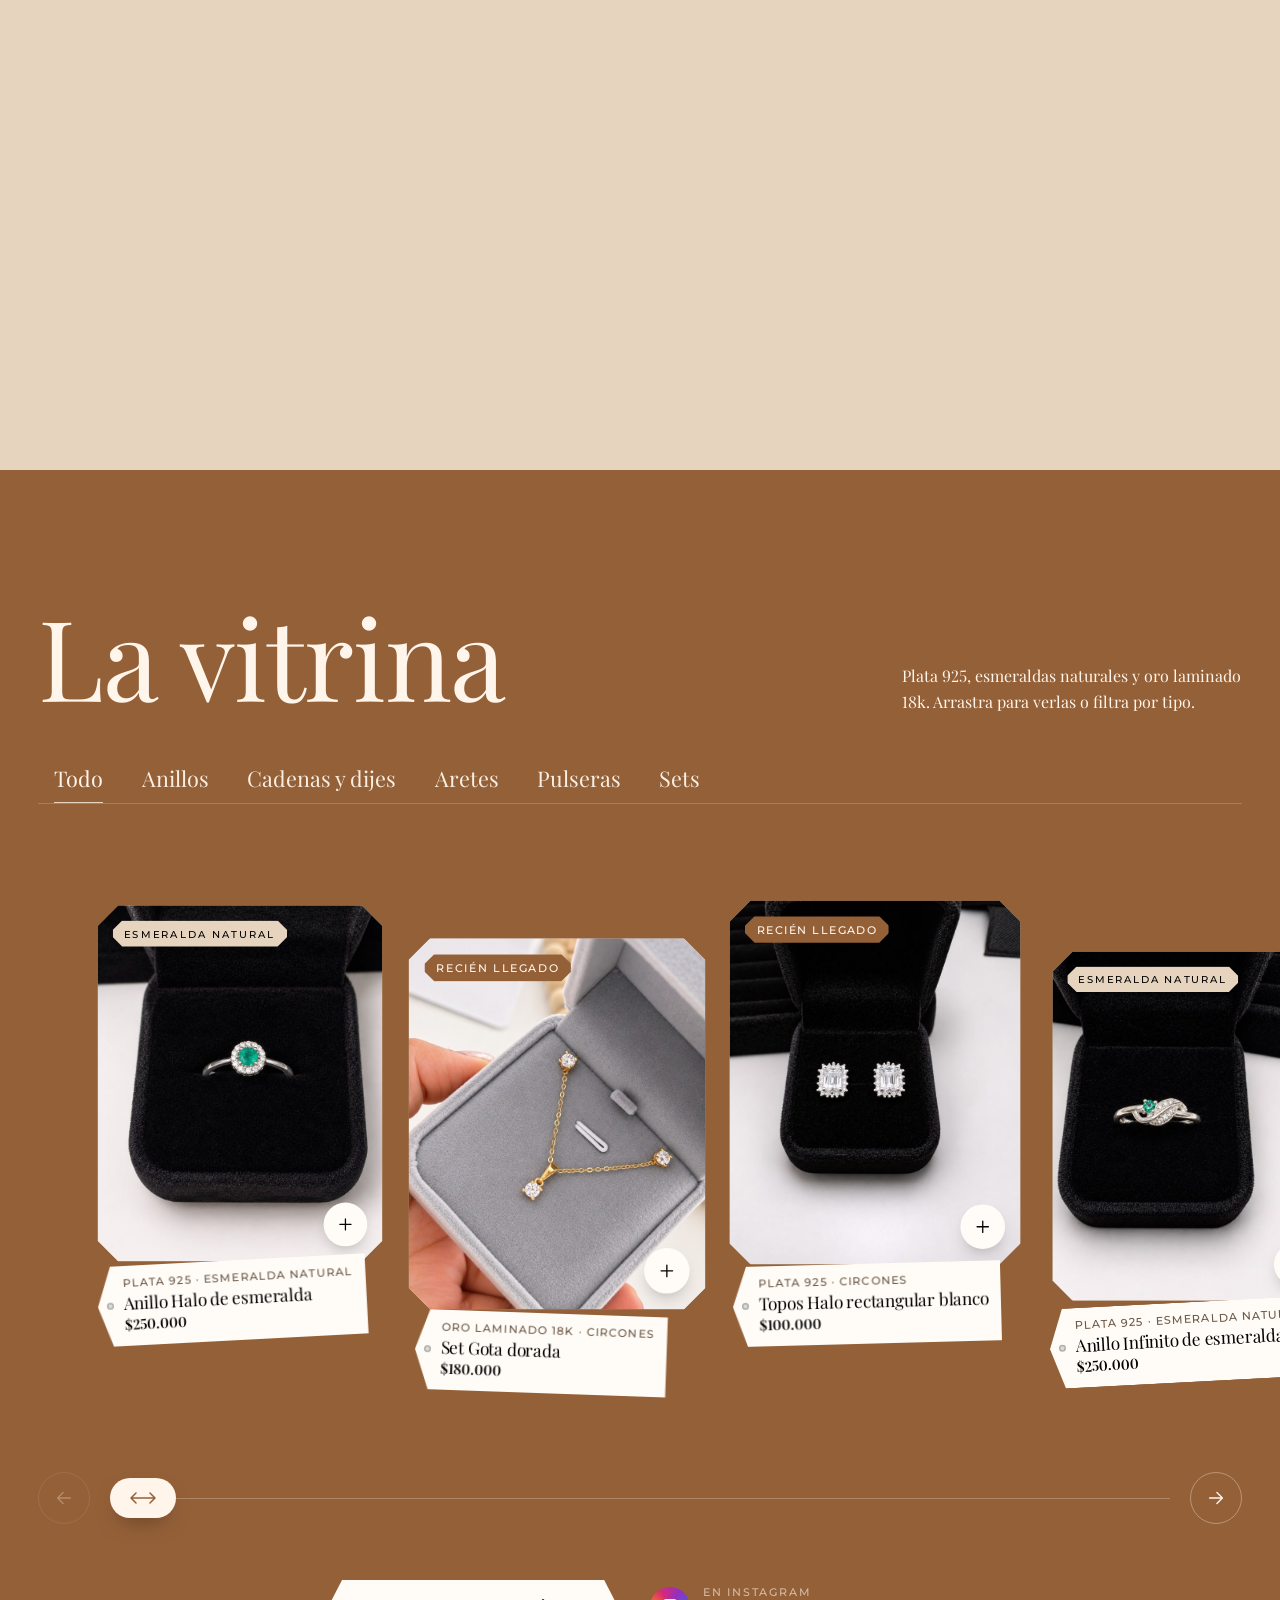
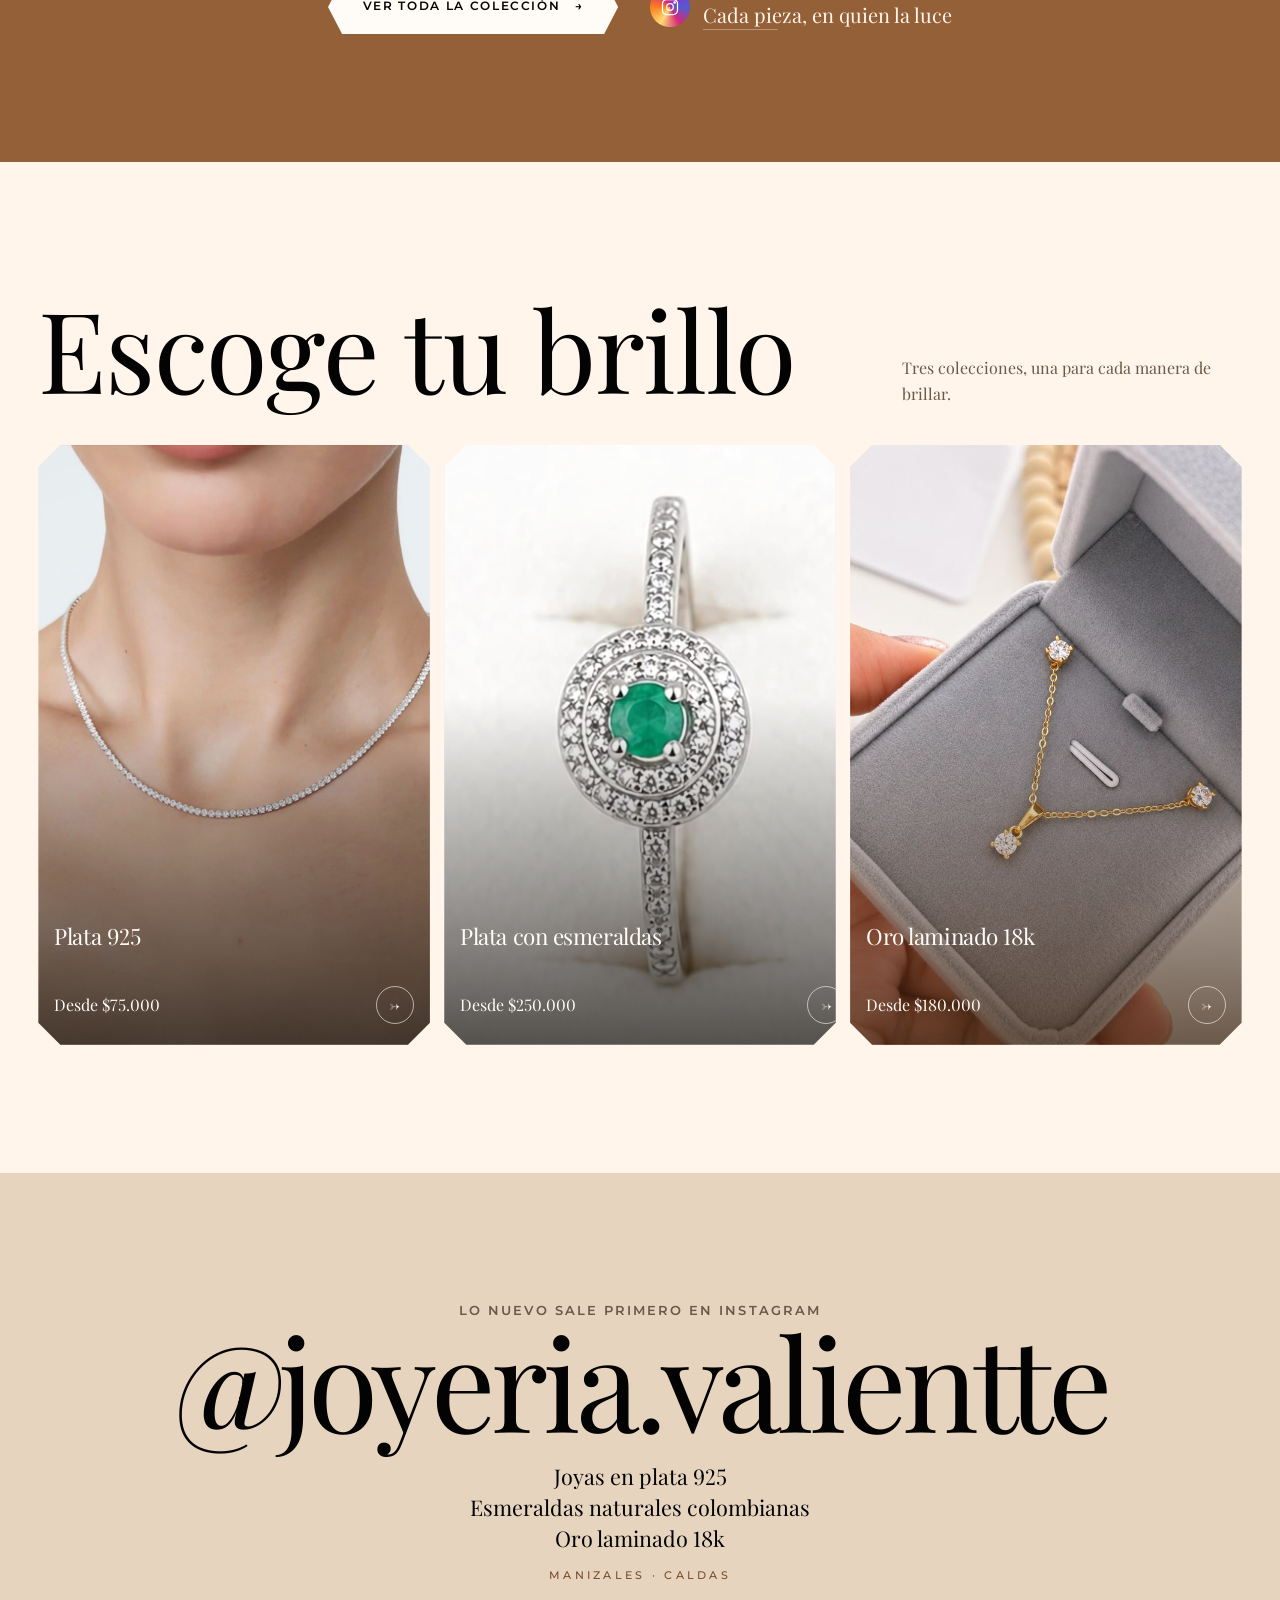
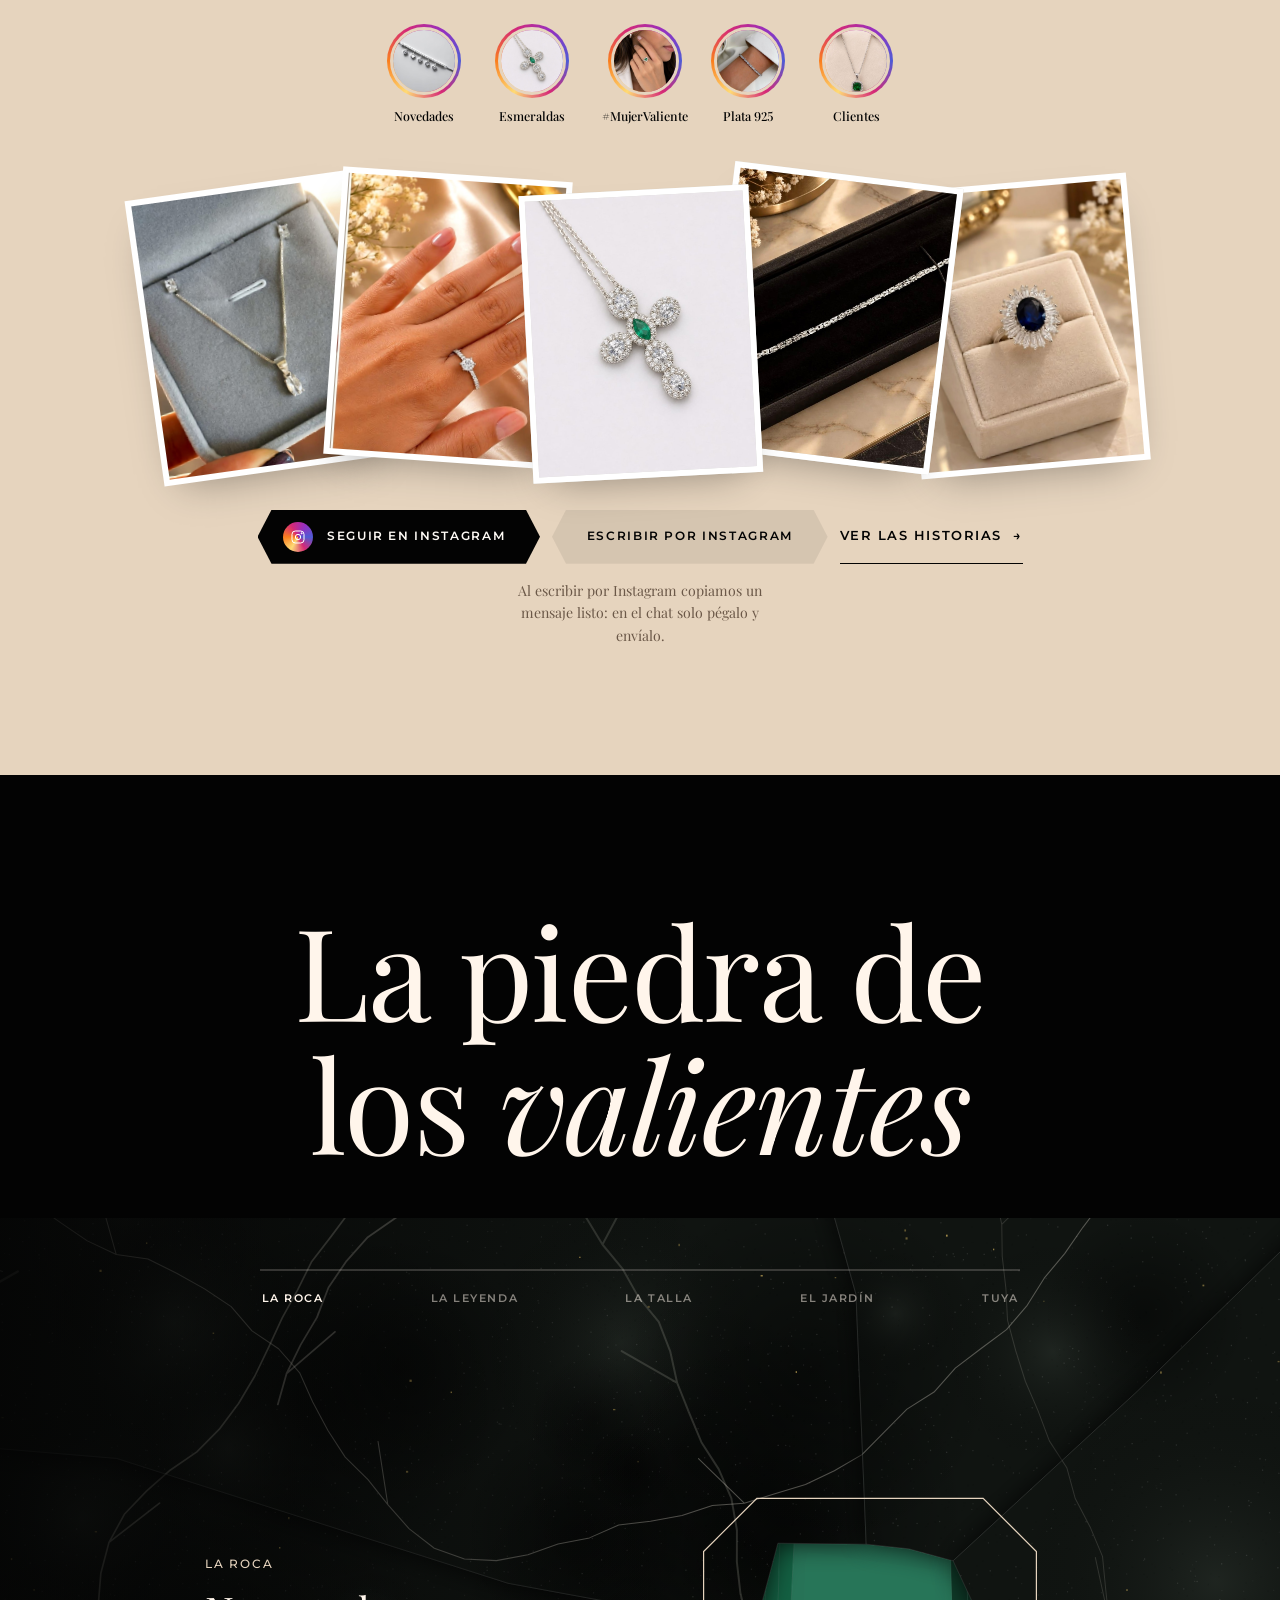
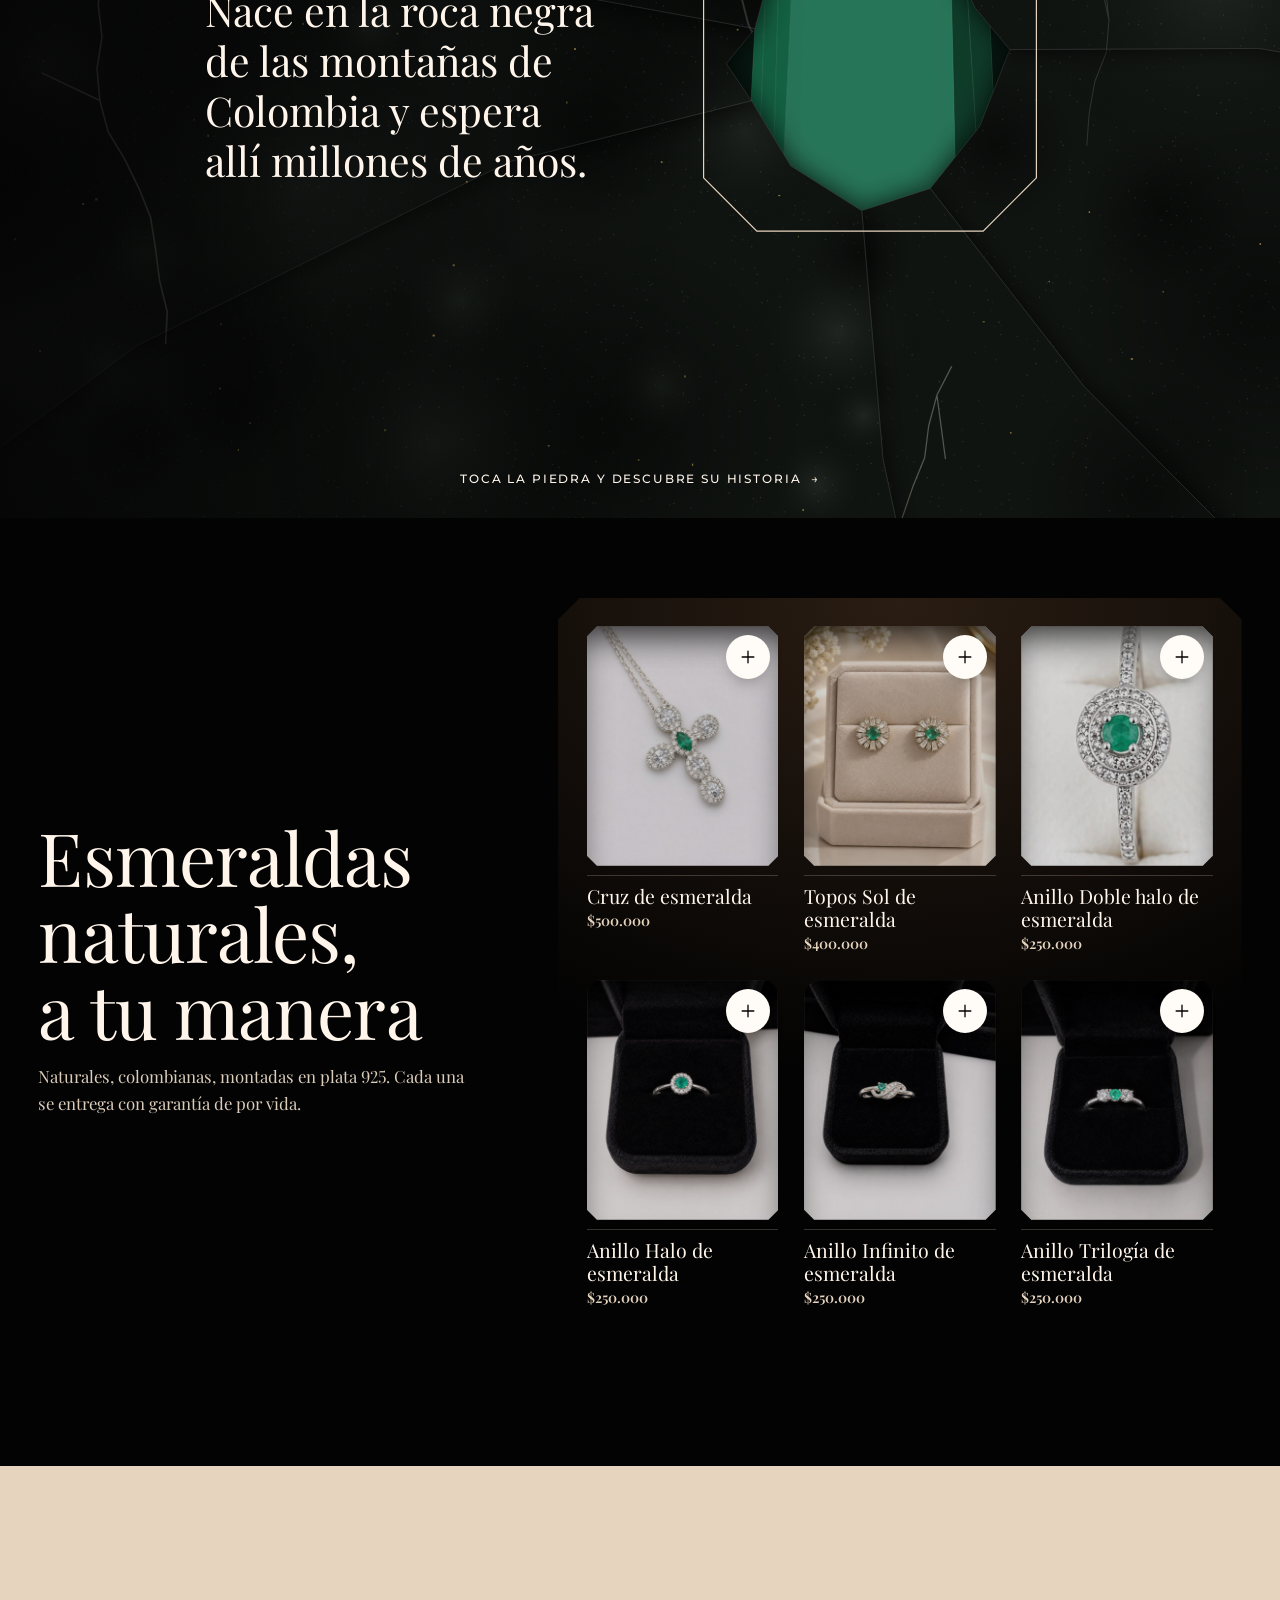
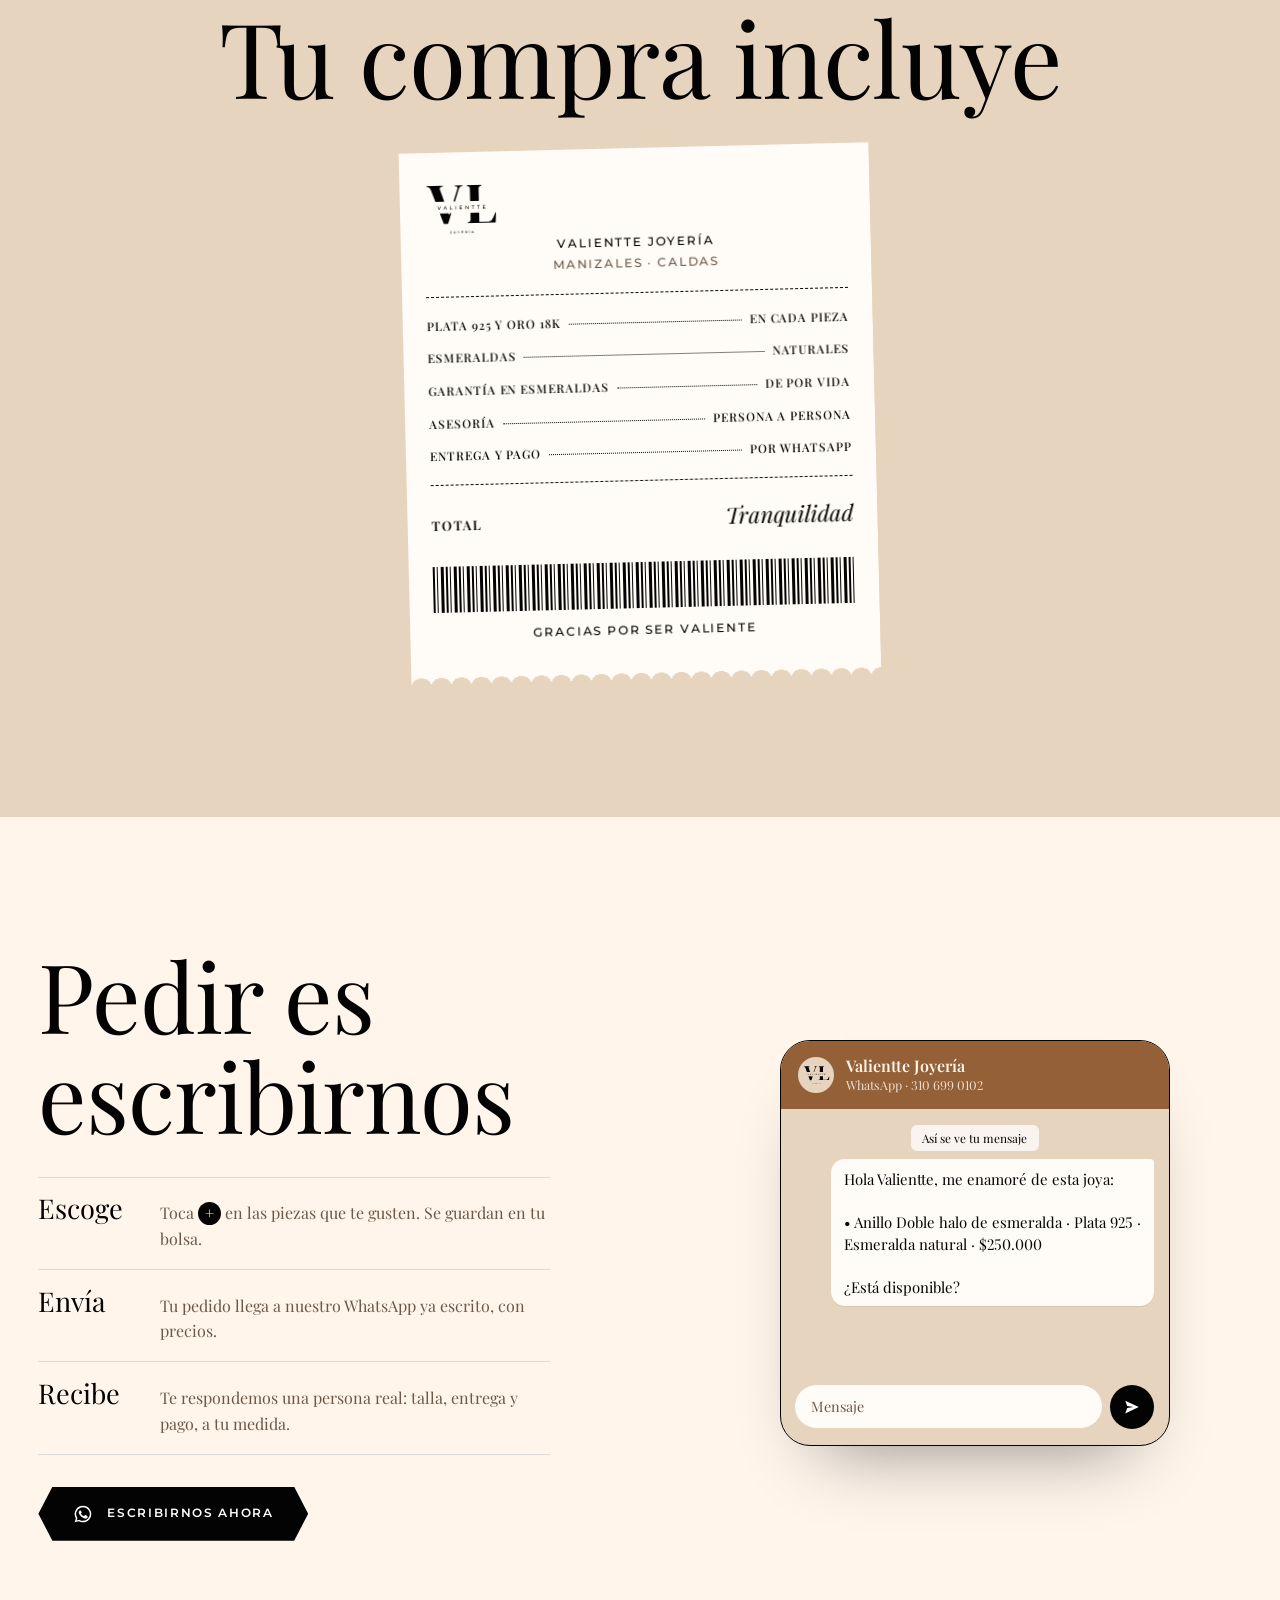
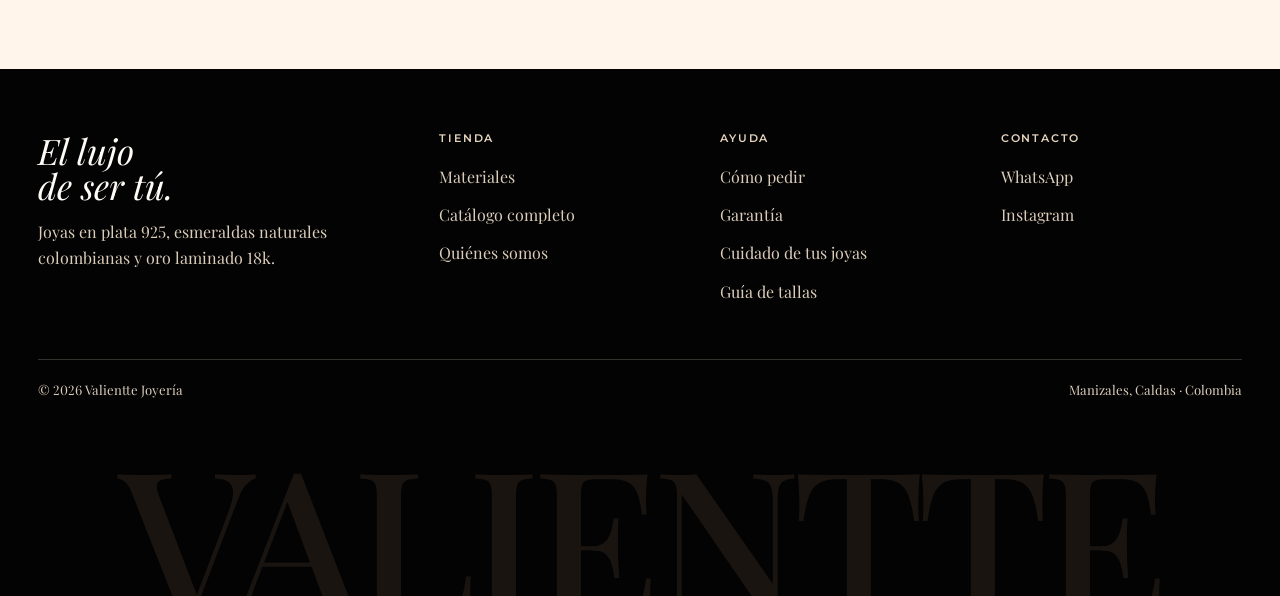
==== commit eaf60646: "Más contraste en pestañas de la vitrina y sello Recién llegado; botón Bolsa con nombre claro para le" ====
--- a/index.html
+++ b/index.html
@@ -117,7 +117,7 @@
   </a>
   <div class="header__der">
     <a class="header__ig" href="instagram.html" aria-label="Instagram de Valientte"><span><svg viewBox="0 0 24 24" fill="none" stroke="currentColor" stroke-width="1.8" aria-hidden="true"><rect x="3" y="3" width="18" height="18" rx="5"/><circle cx="12" cy="12" r="4"/><circle cx="17.5" cy="6.5" r="1" fill="currentColor"/></svg></span></a>
-  <button class="header__btn header__btn--der" type="button" data-abrir-carrito aria-label="Abrir bolsa">
+  <button class="header__btn header__btn--der" type="button" data-abrir-carrito>
     Bolsa <span class="burbuja" data-contador>0</span>
   </button>
   </div>
--- a/css/styles.css
+++ b/css/styles.css
@@ -344,7 +344,7 @@
 .vitrina .titulo-seccion p { color: var(--marfil); }
 .pestanas { display: flex; gap: .4rem; overflow-x: auto; scrollbar-width: none; border-bottom: 1px solid rgba(255, 245, 235, .2); margin-bottom: 1rem; }
 .pestanas::-webkit-scrollbar { display: none; }
-.pestana { flex: none; min-height: 50px; padding: 0 1rem; position: relative; font-family: var(--f-display); font-size: 1.35rem; color: rgba(255, 245, 235, .82); transition: color .3s; }
+.pestana { flex: none; min-height: 50px; padding: 0 1rem; position: relative; font-family: var(--f-display); font-size: 1.35rem; color: rgba(255, 245, 235, .95); transition: color .3s; }
 .pestana sup { font-family: var(--f-texto); font-size: .65rem; margin-left: .2rem; }
 .pestana::after { content: ""; position: absolute; left: 1rem; right: 1rem; bottom: -1px; height: 2px; background: var(--esmeralda-viva); transform: scaleX(0); transition: transform .5s var(--ease); }
 .pestana[aria-selected="true"] { color: var(--marfil); }
@@ -414,7 +414,7 @@
 .pieza__enlace { position: absolute; inset: 0; z-index: 1; }
 .pieza__sello { position: absolute; top: 1rem; left: 1rem; z-index: 2; background: var(--hueso); color: var(--tinta); padding: .25rem .6rem; border-radius: 999px; }
 .pieza__sello--verde { background: var(--esmeralda-viva); color: var(--noche); }
-.pieza__sello--naranja { background: var(--naranja); color: var(--tinta); }
+.pieza__sello--naranja { background: var(--naranja); color: var(--marfil); }
 .pieza .tag { margin: -1.5rem 0 0 .5rem; z-index: 2; max-width: calc(100% - .5rem); }
 .pieza .tag::after { content: ""; position: absolute; left: 12px; bottom: 100%; width: 1px; height: 24px; background: rgba(255, 251, 246, .75); transform: rotate(16deg); transform-origin: bottom; }
 .tag__nombre { font-family: var(--f-display); font-size: 1.08rem; line-height: 1.1; }
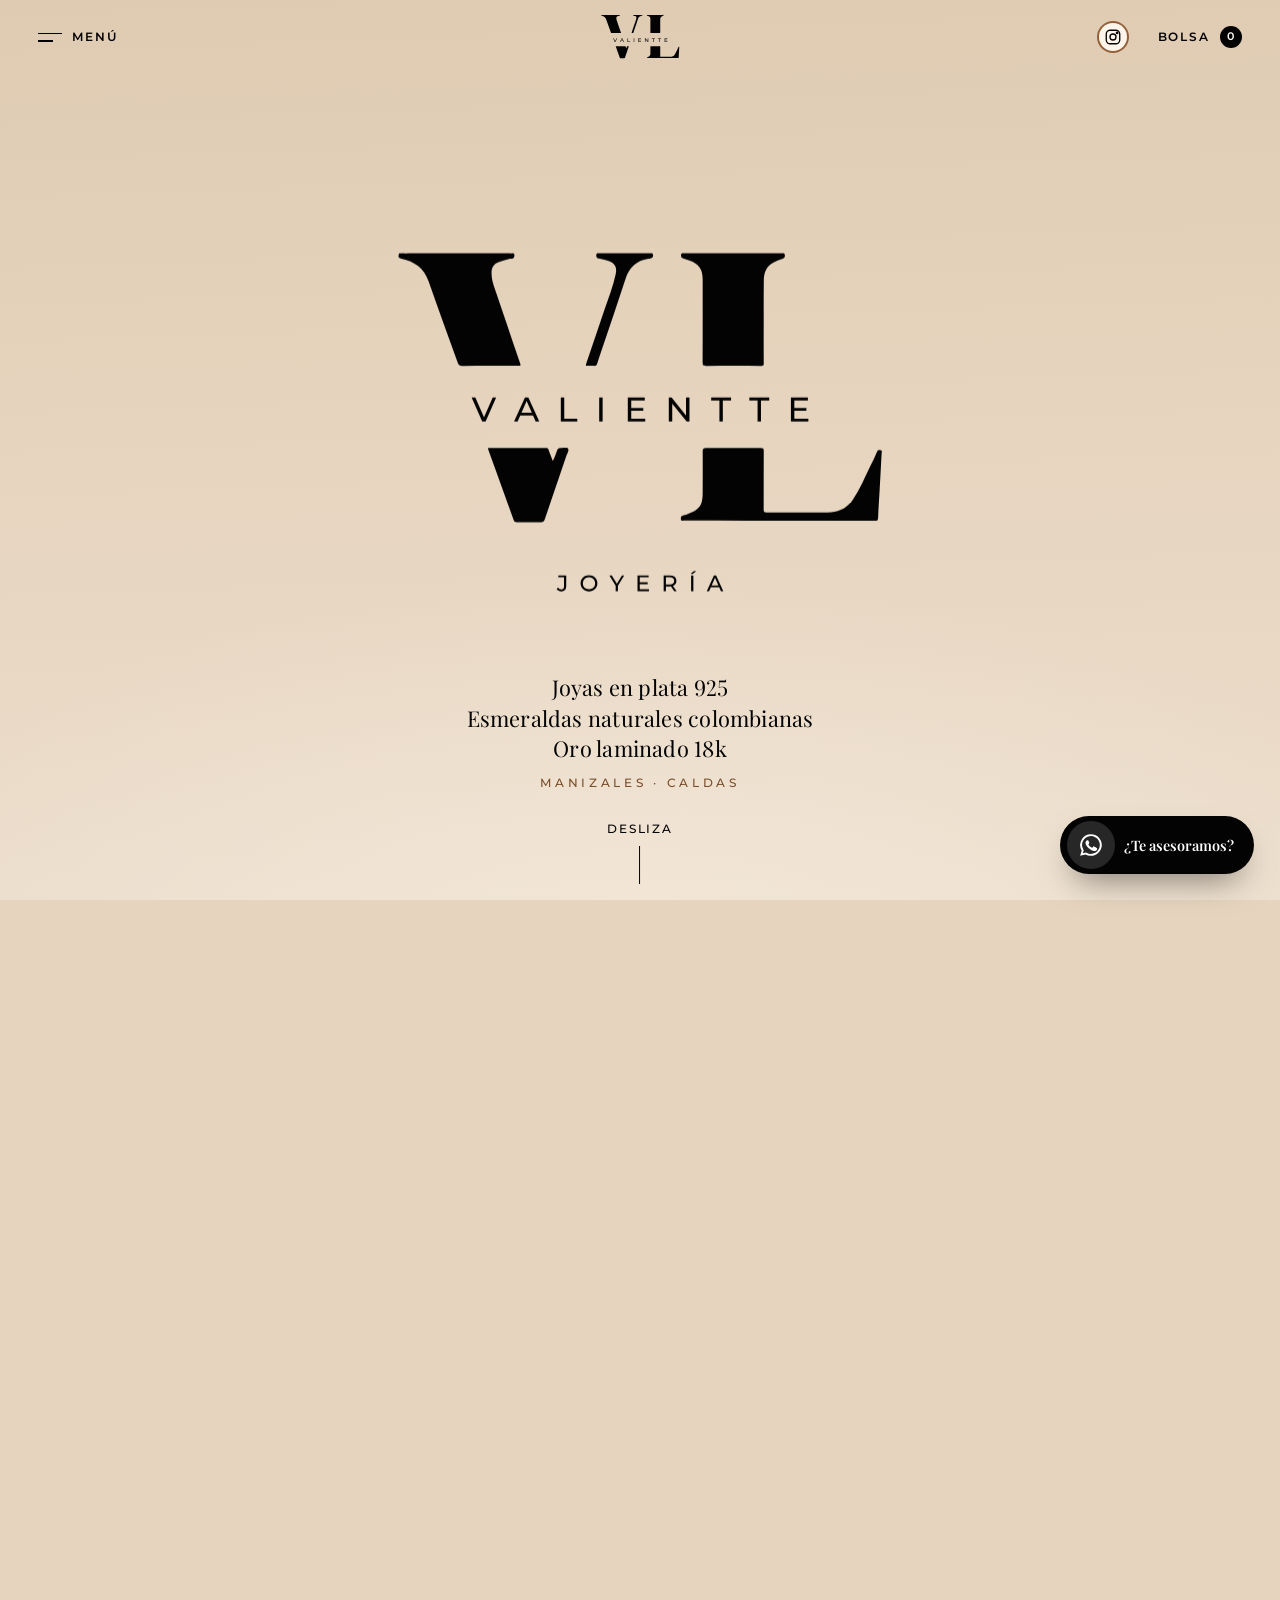
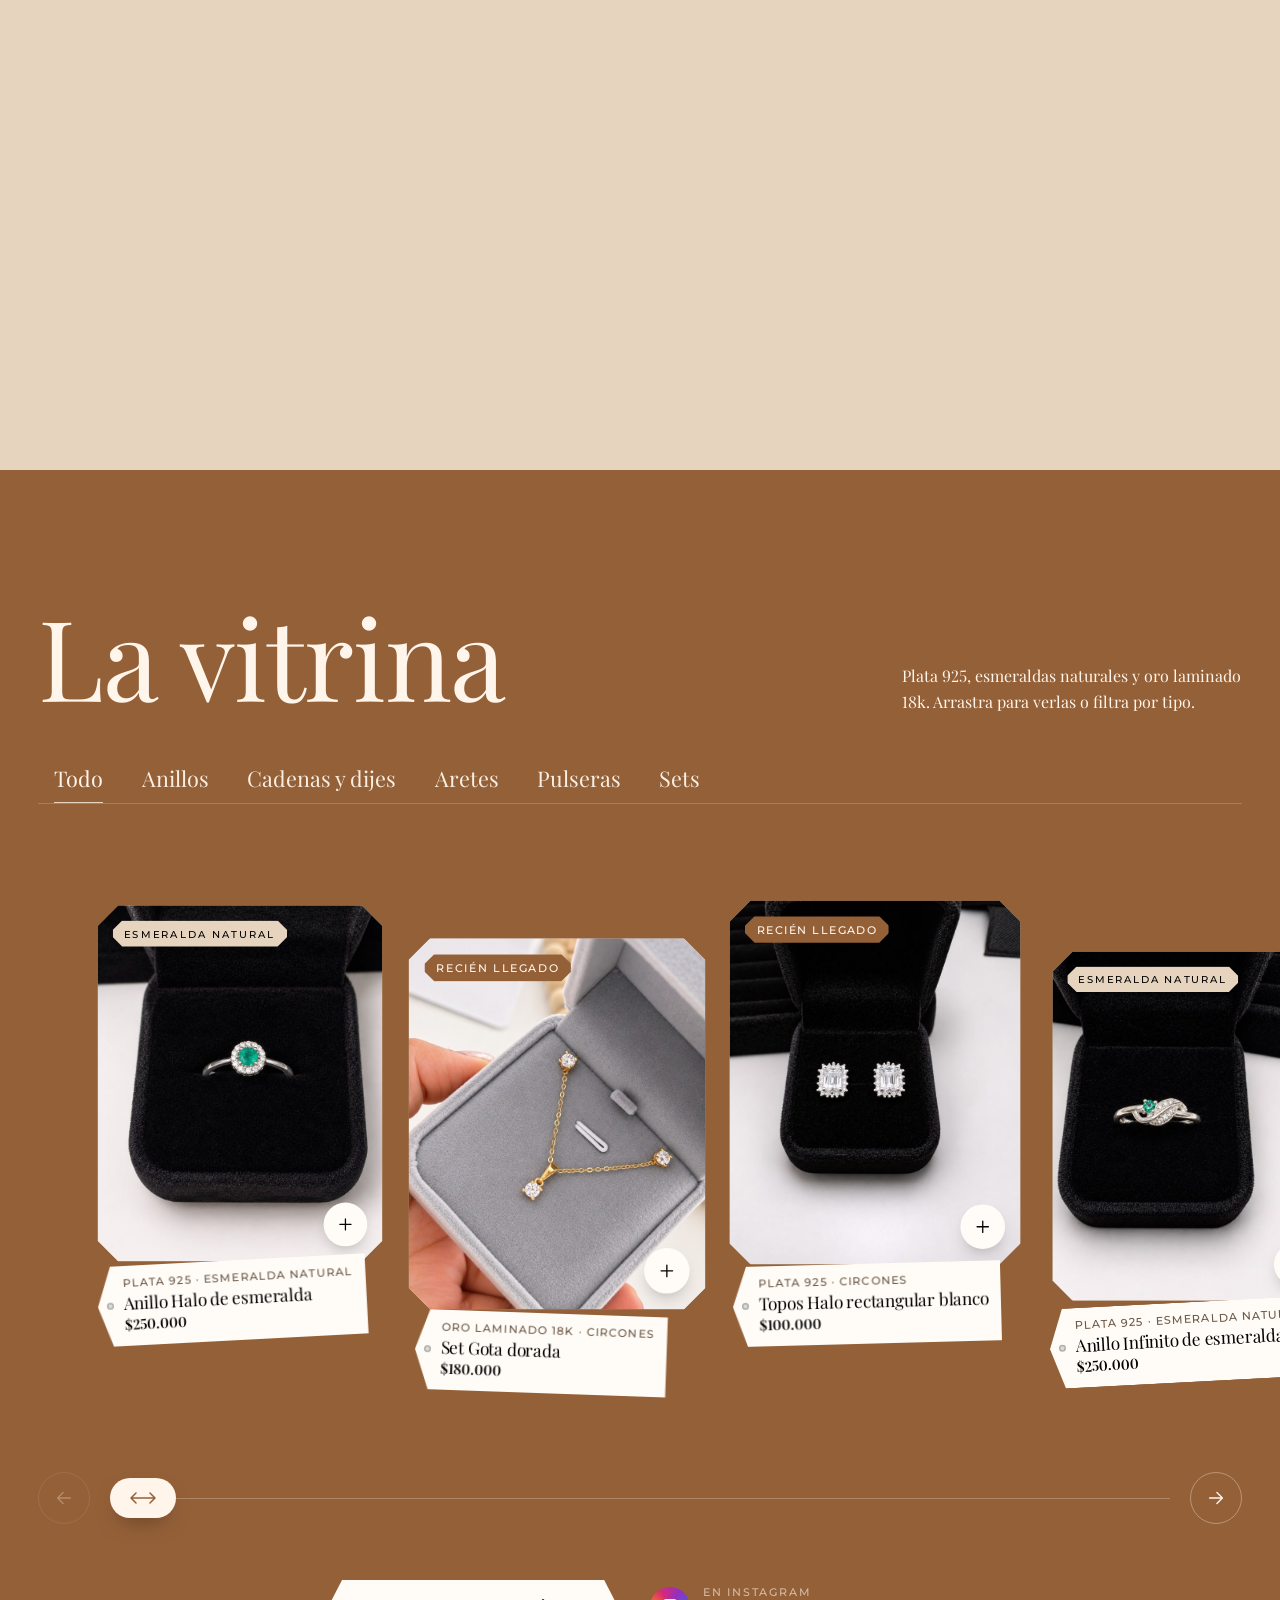
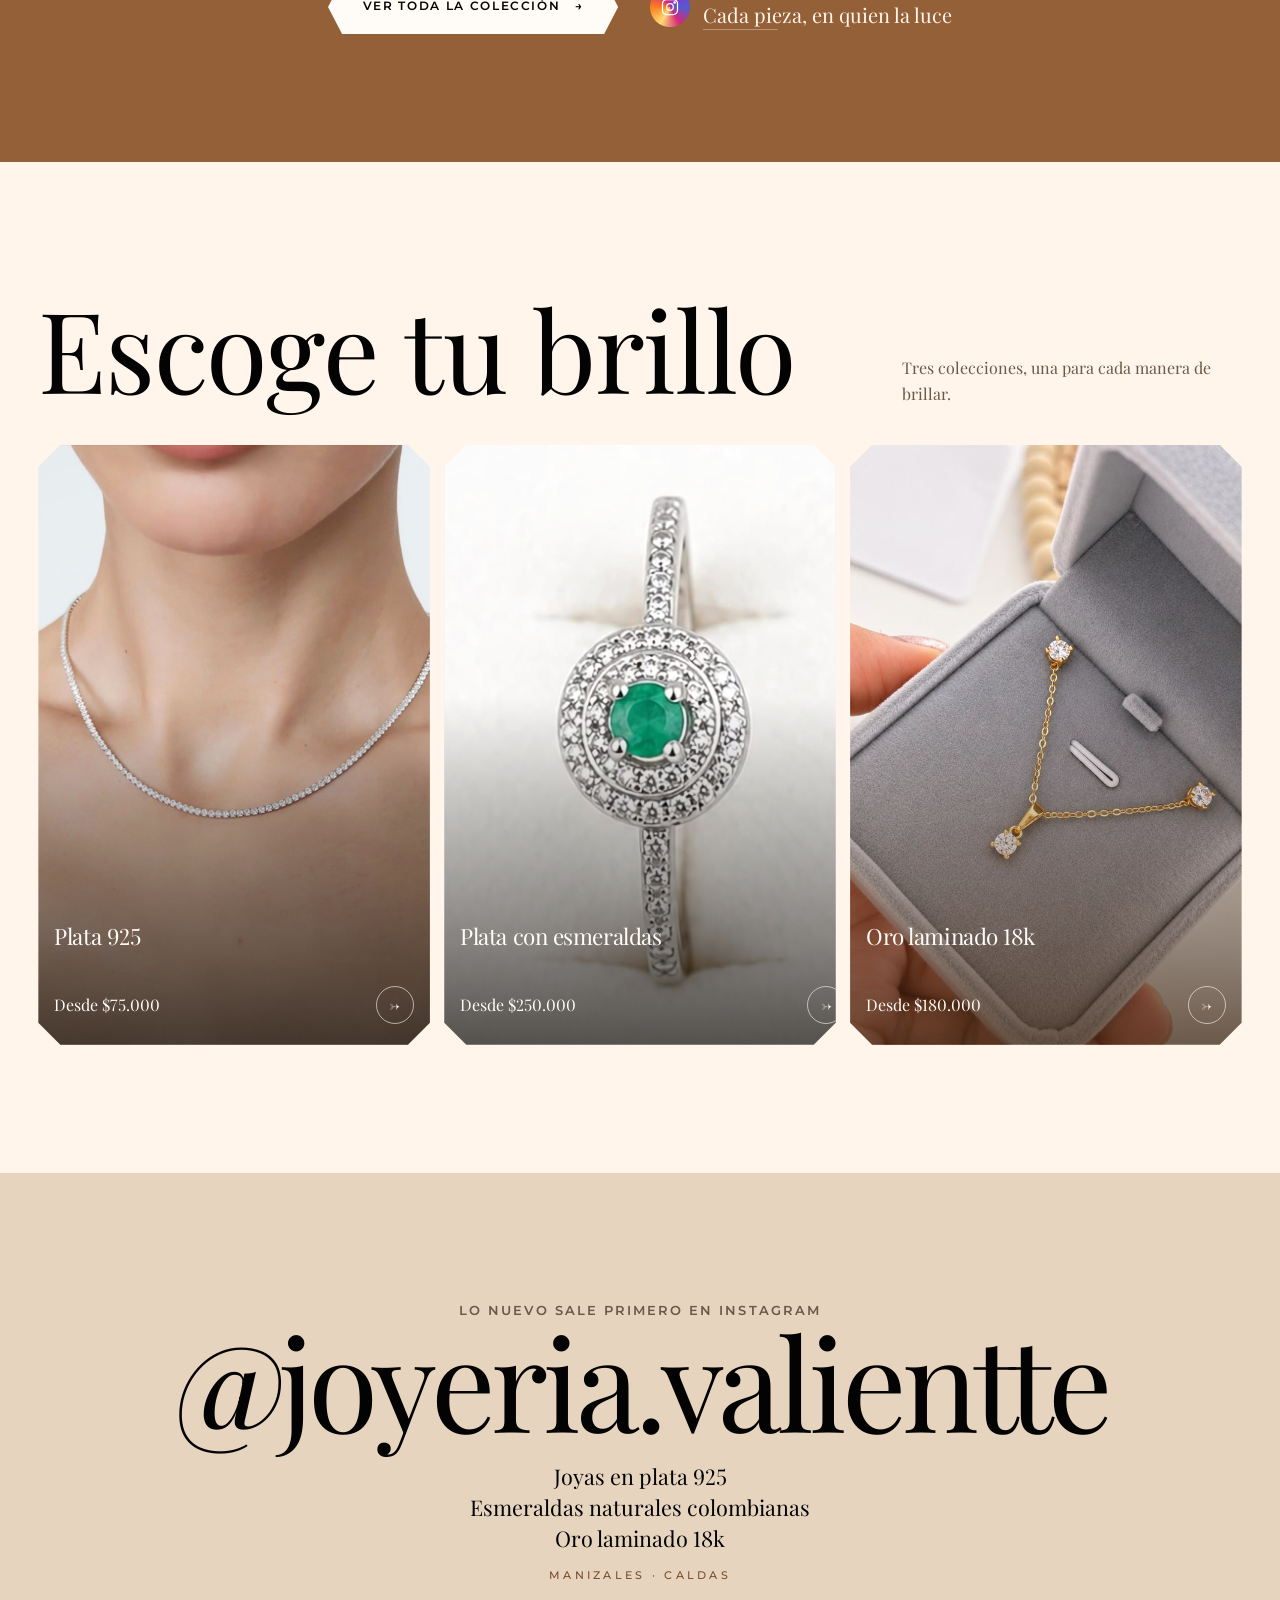
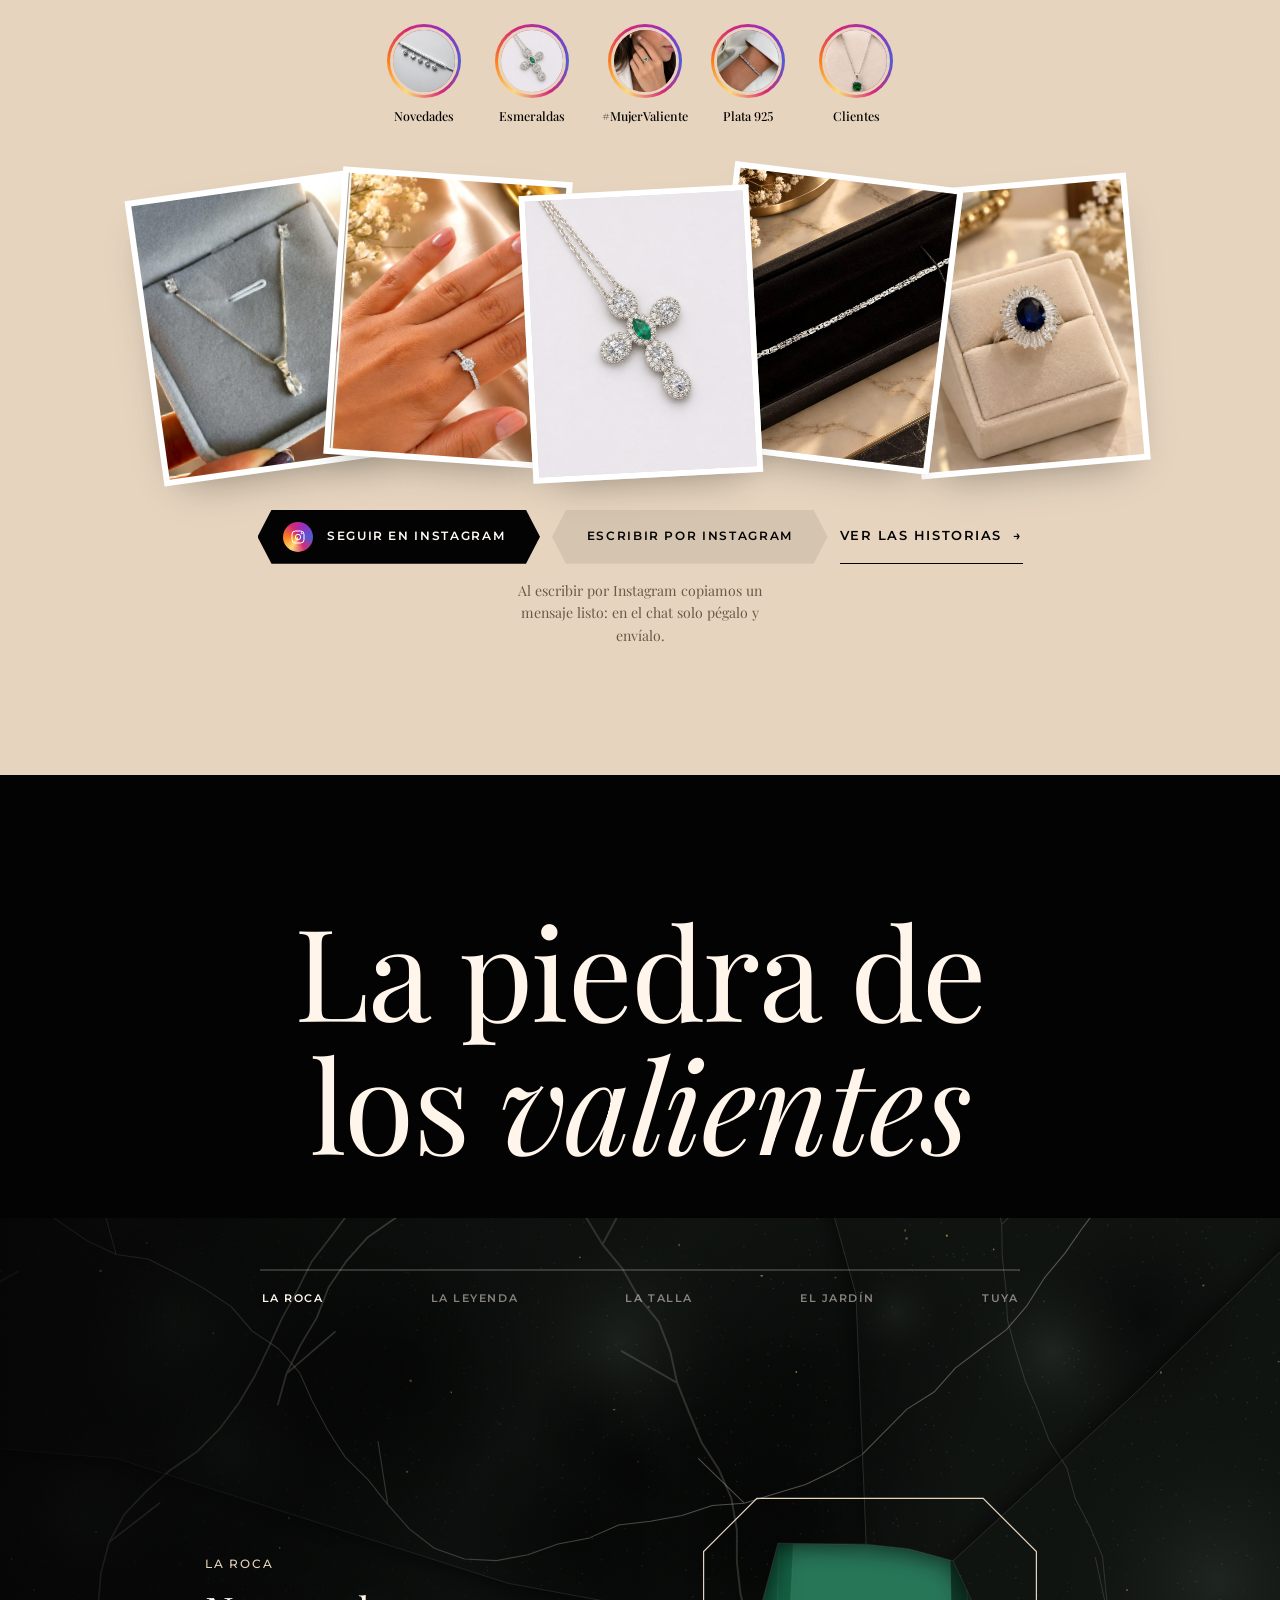
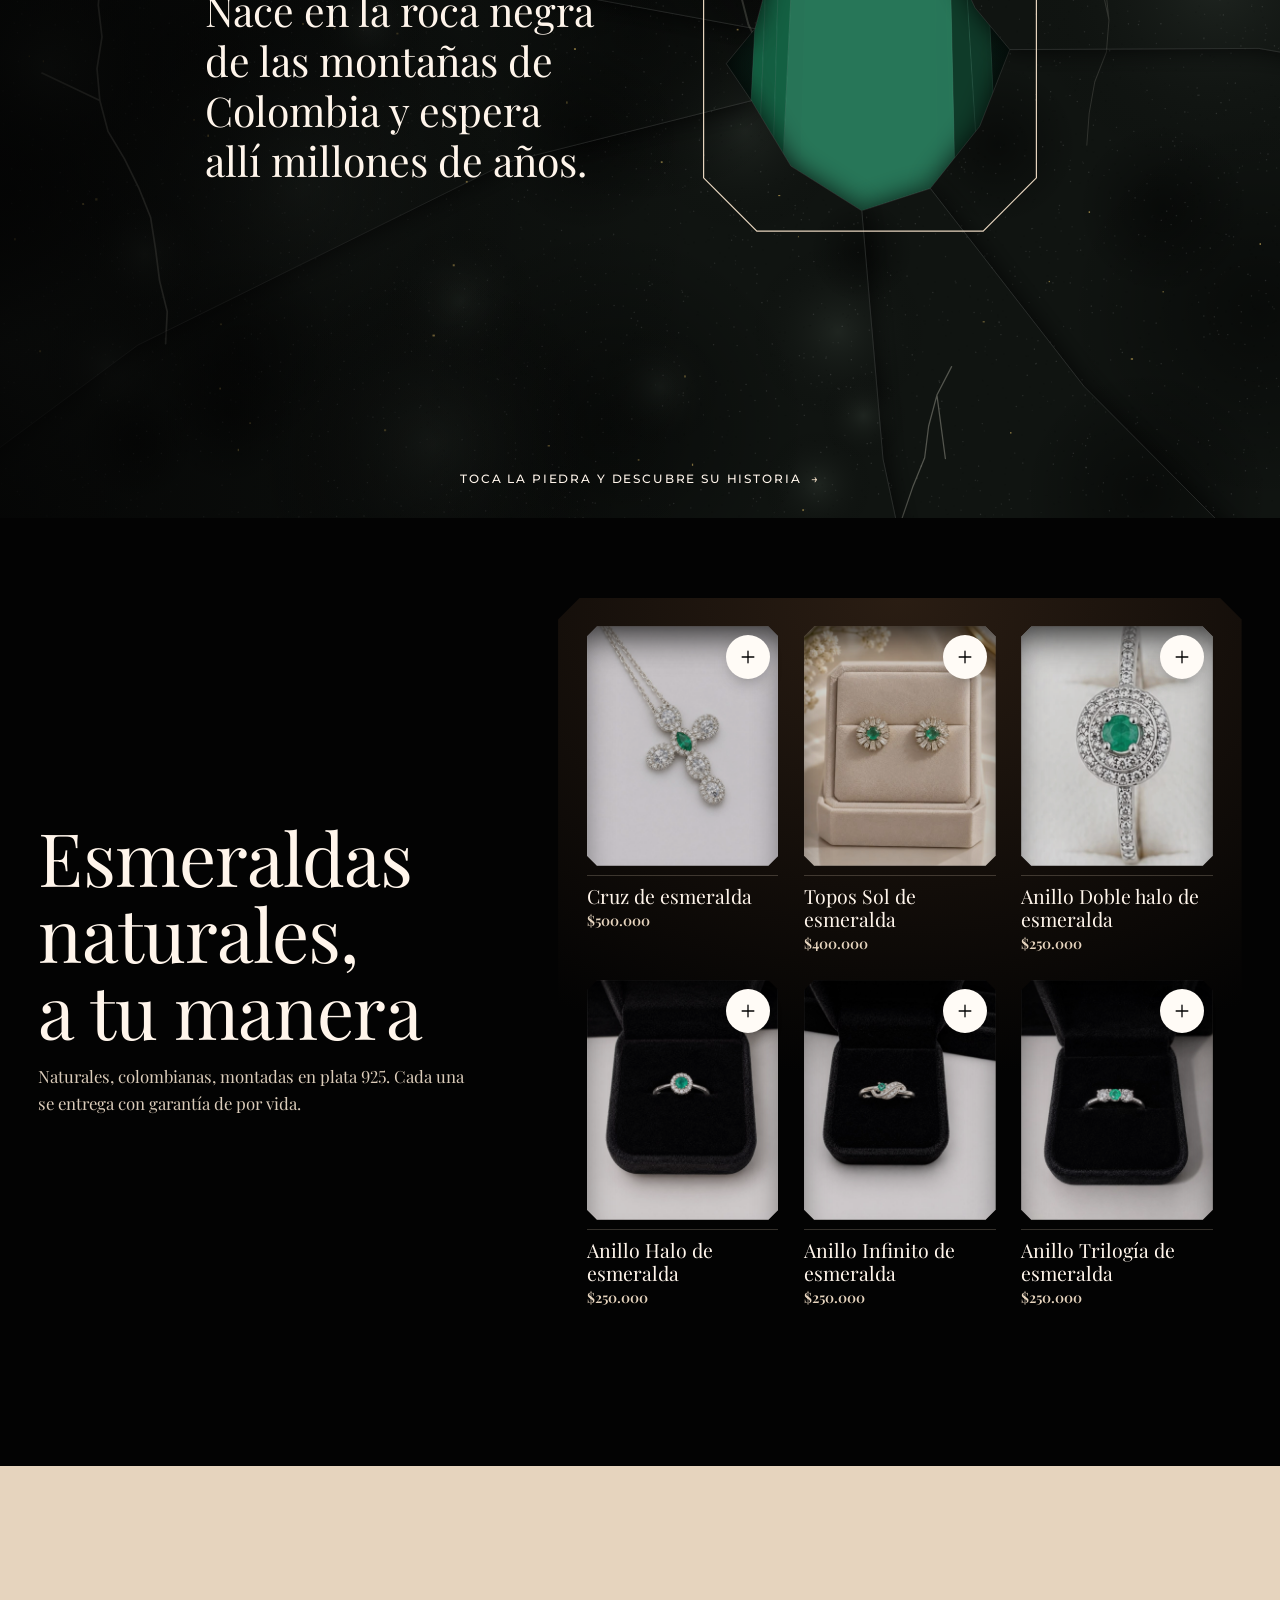
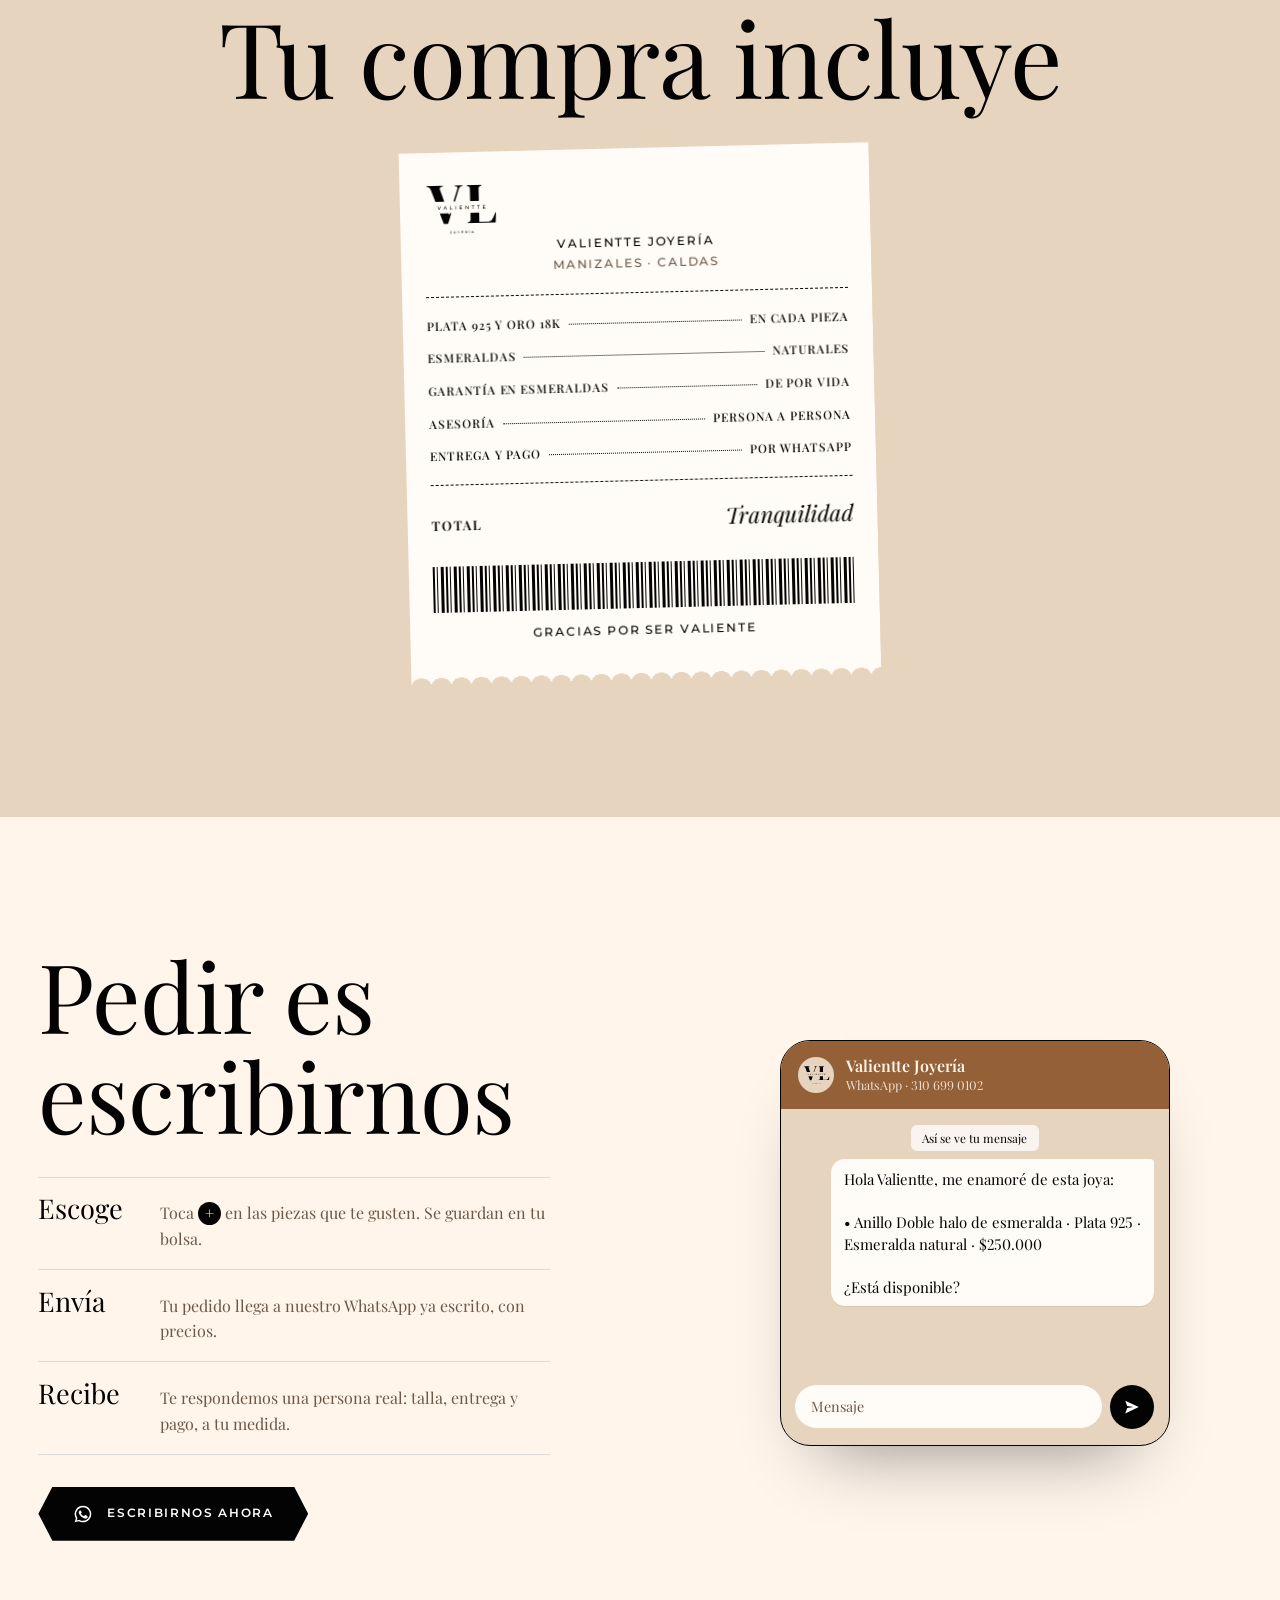
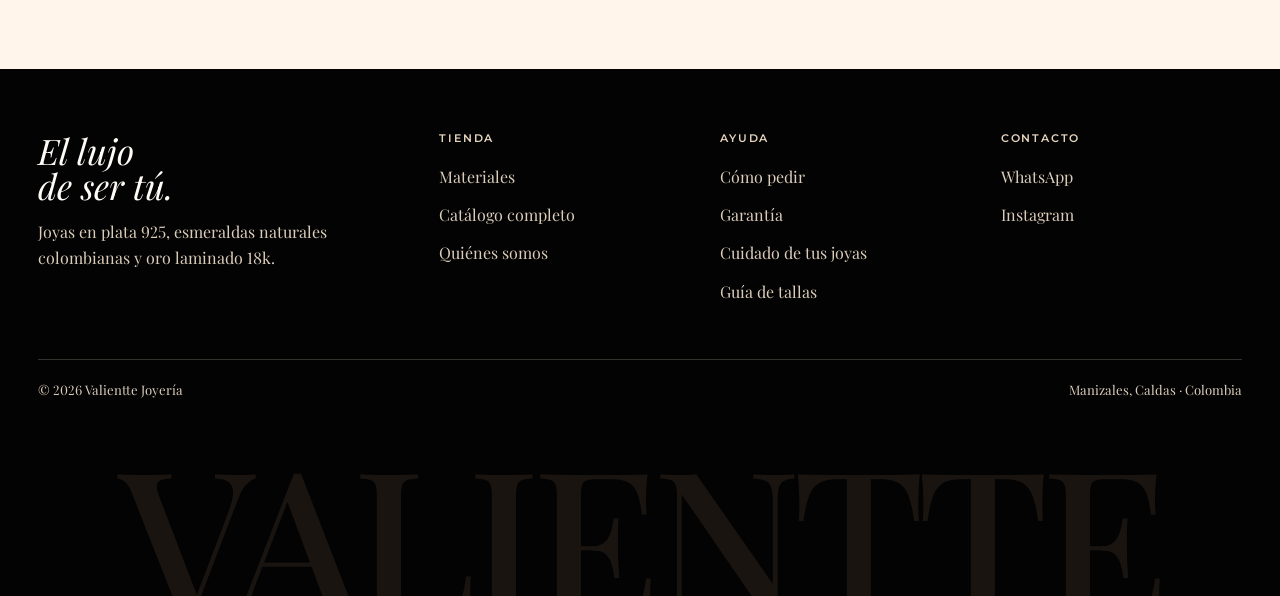
==== commit 91588d92: "Dominio propio: canonical, og, JSON-LD, sitemap y robots apuntan a valientte.com Co-Authored-By: Cla" ====
--- a/index.html
+++ b/index.html
@@ -4,14 +4,14 @@
   <meta charset="utf-8">
   <meta name="viewport" content="width=device-width, initial-scale=1, viewport-fit=cover">
   <title>Valientte Joyería · El lujo de ser tú</title>
-  <link rel="canonical" href="https://grajalessd.github.io/valiente-joyeria/">
+  <link rel="canonical" href="https://valientte.com/">
   <meta name="description" content="Joyas en plata 925, esmeraldas naturales colombianas y oro laminado 18k. Anillos, aretes, cadenas, pulseras y sets. Desde Manizales, Caldas.">
   <meta name="theme-color" content="#E6D4BE">
   <meta property="og:title" content="Valientte Joyería · El lujo de ser tú">
   <meta property="og:description" content="Plata 925 y esmeraldas naturales colombianas. Desde Manizales.">
   <meta property="og:type" content="website">
-  <meta property="og:image" content="https://grajalessd.github.io/valiente-joyeria/img/og-compartir.jpg">  <!-- Si se compra dominio, cambiar la dirección aquí y en las 5 páginas -->
-  <script type="application/ld+json">{"@context":"https://schema.org","@type":"JewelryStore","name":"Valientte Joyería","url":"https://grajalessd.github.io/valiente-joyeria/","logo":"https://grajalessd.github.io/valiente-joyeria/img/apple-touch-icon.png","image":"https://grajalessd.github.io/valiente-joyeria/img/og-compartir.jpg","description":"Joyas en plata 925, esmeraldas naturales colombianas y oro laminado 18k.","telephone":"+57 310 699 0102","address":{"@type":"PostalAddress","addressLocality":"Manizales","addressRegion":"Caldas","addressCountry":"CO"},"sameAs":["https://www.instagram.com/joyeria.valientte/"]}</script>
+  <meta property="og:image" content="https://valientte.com/img/og-compartir.jpg">  <!-- Si se compra dominio, cambiar la dirección aquí y en las 5 páginas -->
+  <script type="application/ld+json">{"@context":"https://schema.org","@type":"JewelryStore","name":"Valientte Joyería","url":"https://valientte.com/","logo":"https://valientte.com/img/apple-touch-icon.png","image":"https://valientte.com/img/og-compartir.jpg","description":"Joyas en plata 925, esmeraldas naturales colombianas y oro laminado 18k.","telephone":"+57 310 699 0102","address":{"@type":"PostalAddress","addressLocality":"Manizales","addressRegion":"Caldas","addressCountry":"CO"},"sameAs":["https://www.instagram.com/joyeria.valientte/"]}</script>
   <meta property="og:image:width" content="1200">
   <meta property="og:image:height" content="630">
   <meta property="og:image:alt" content="Anillo de esmeralda en su estuche y el logo de Valientte Joyería: El lujo de ser tú">
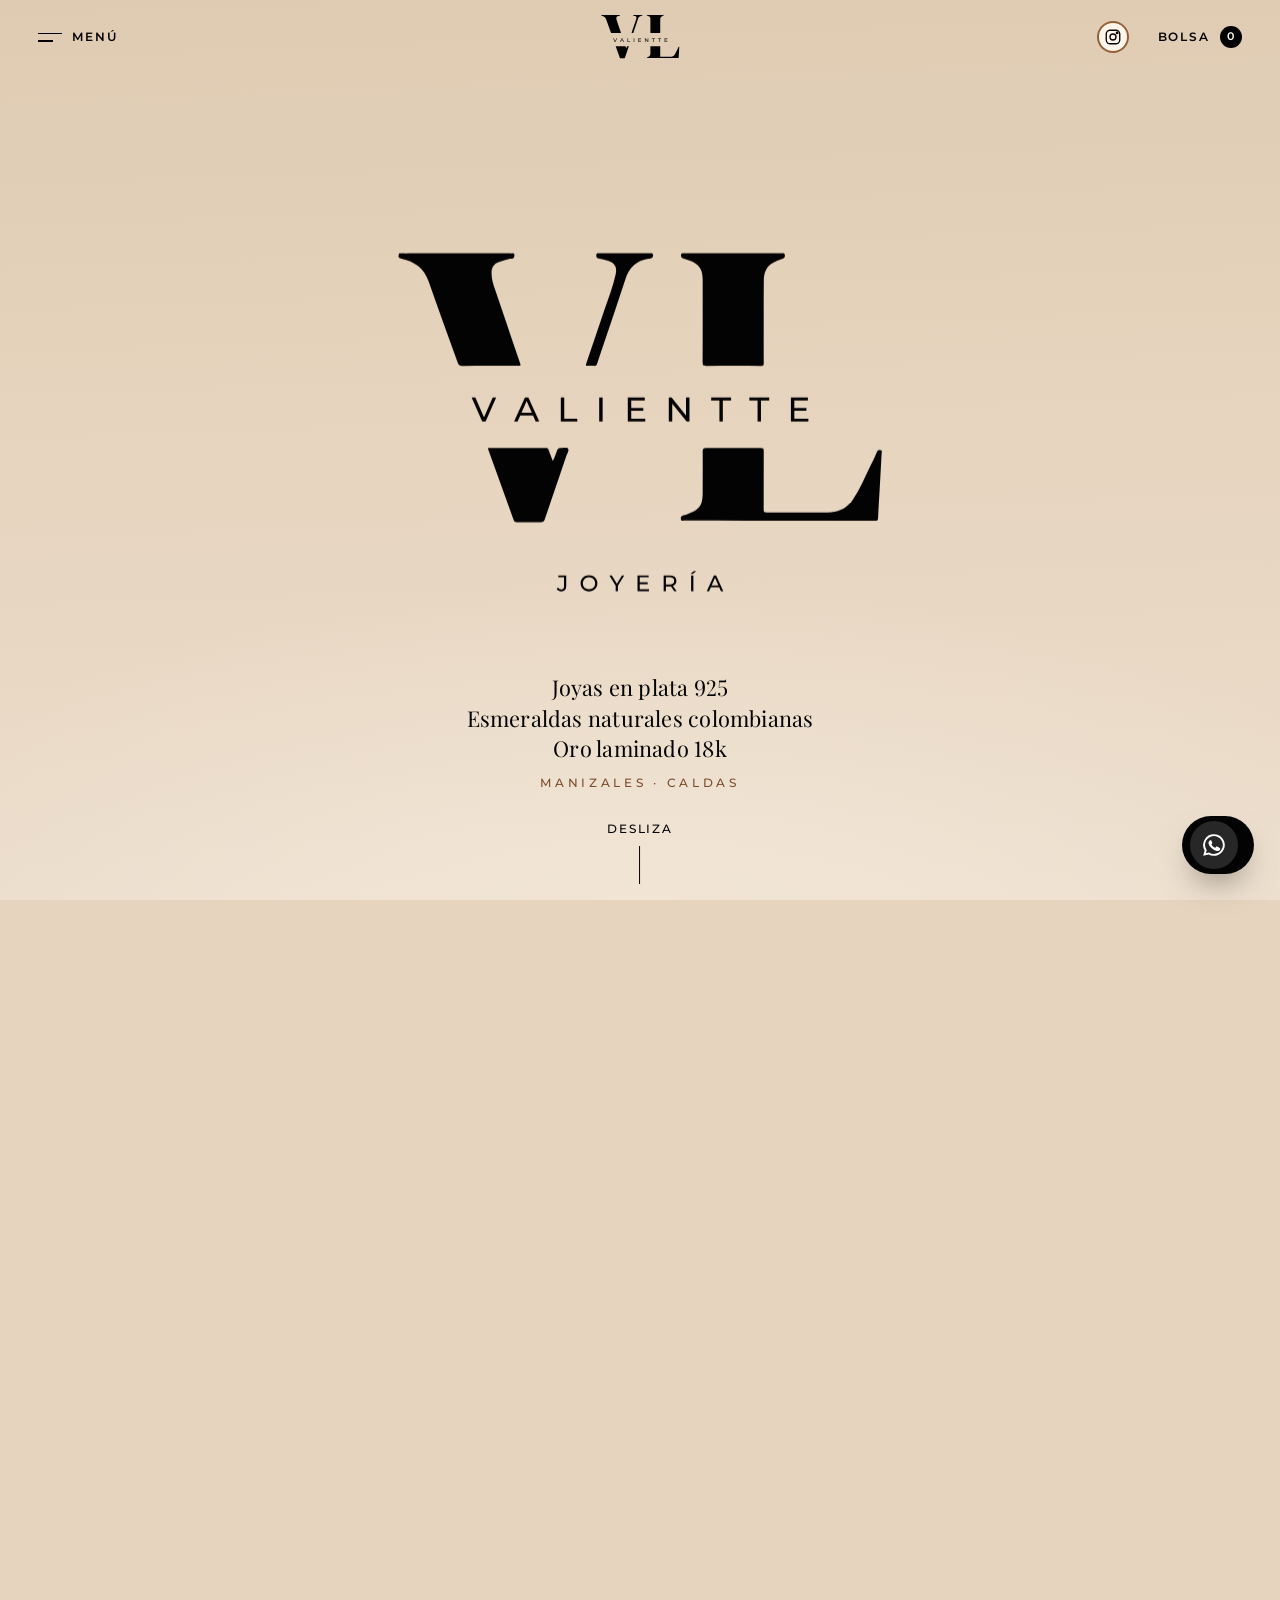
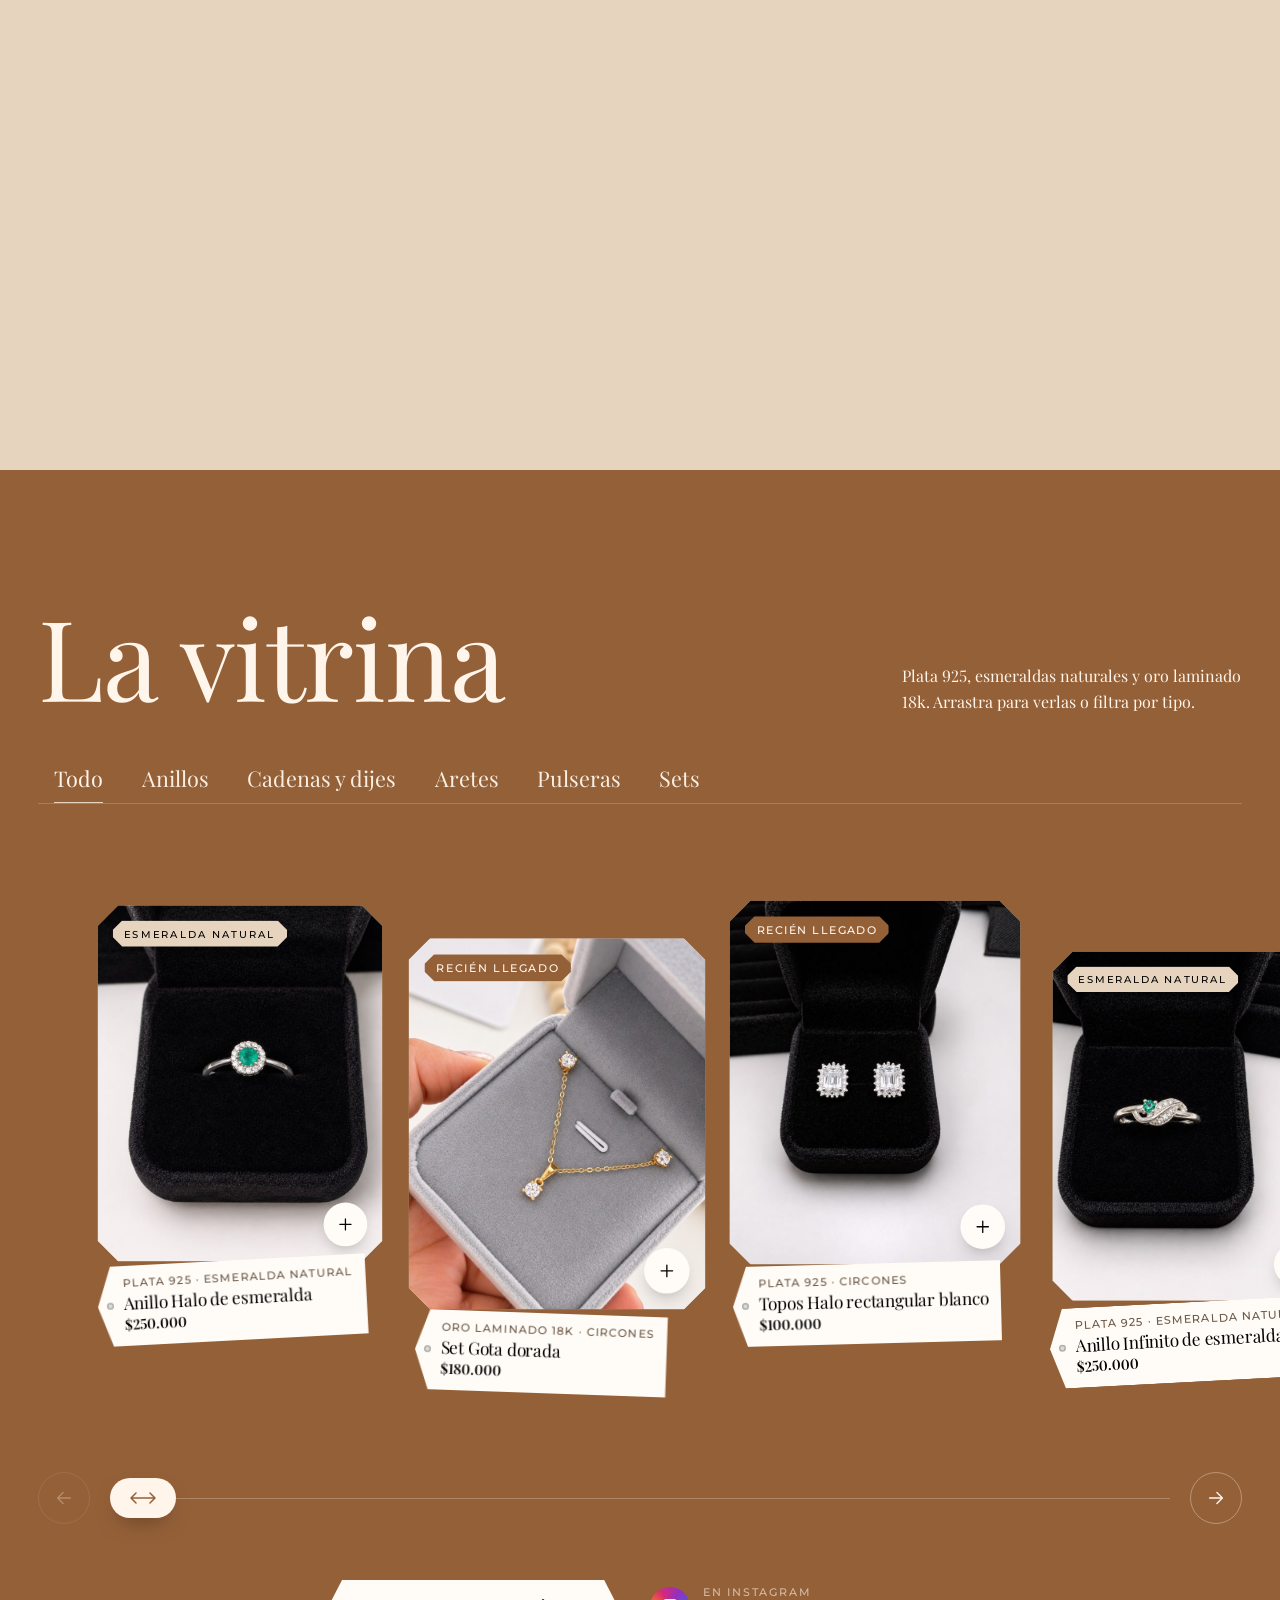
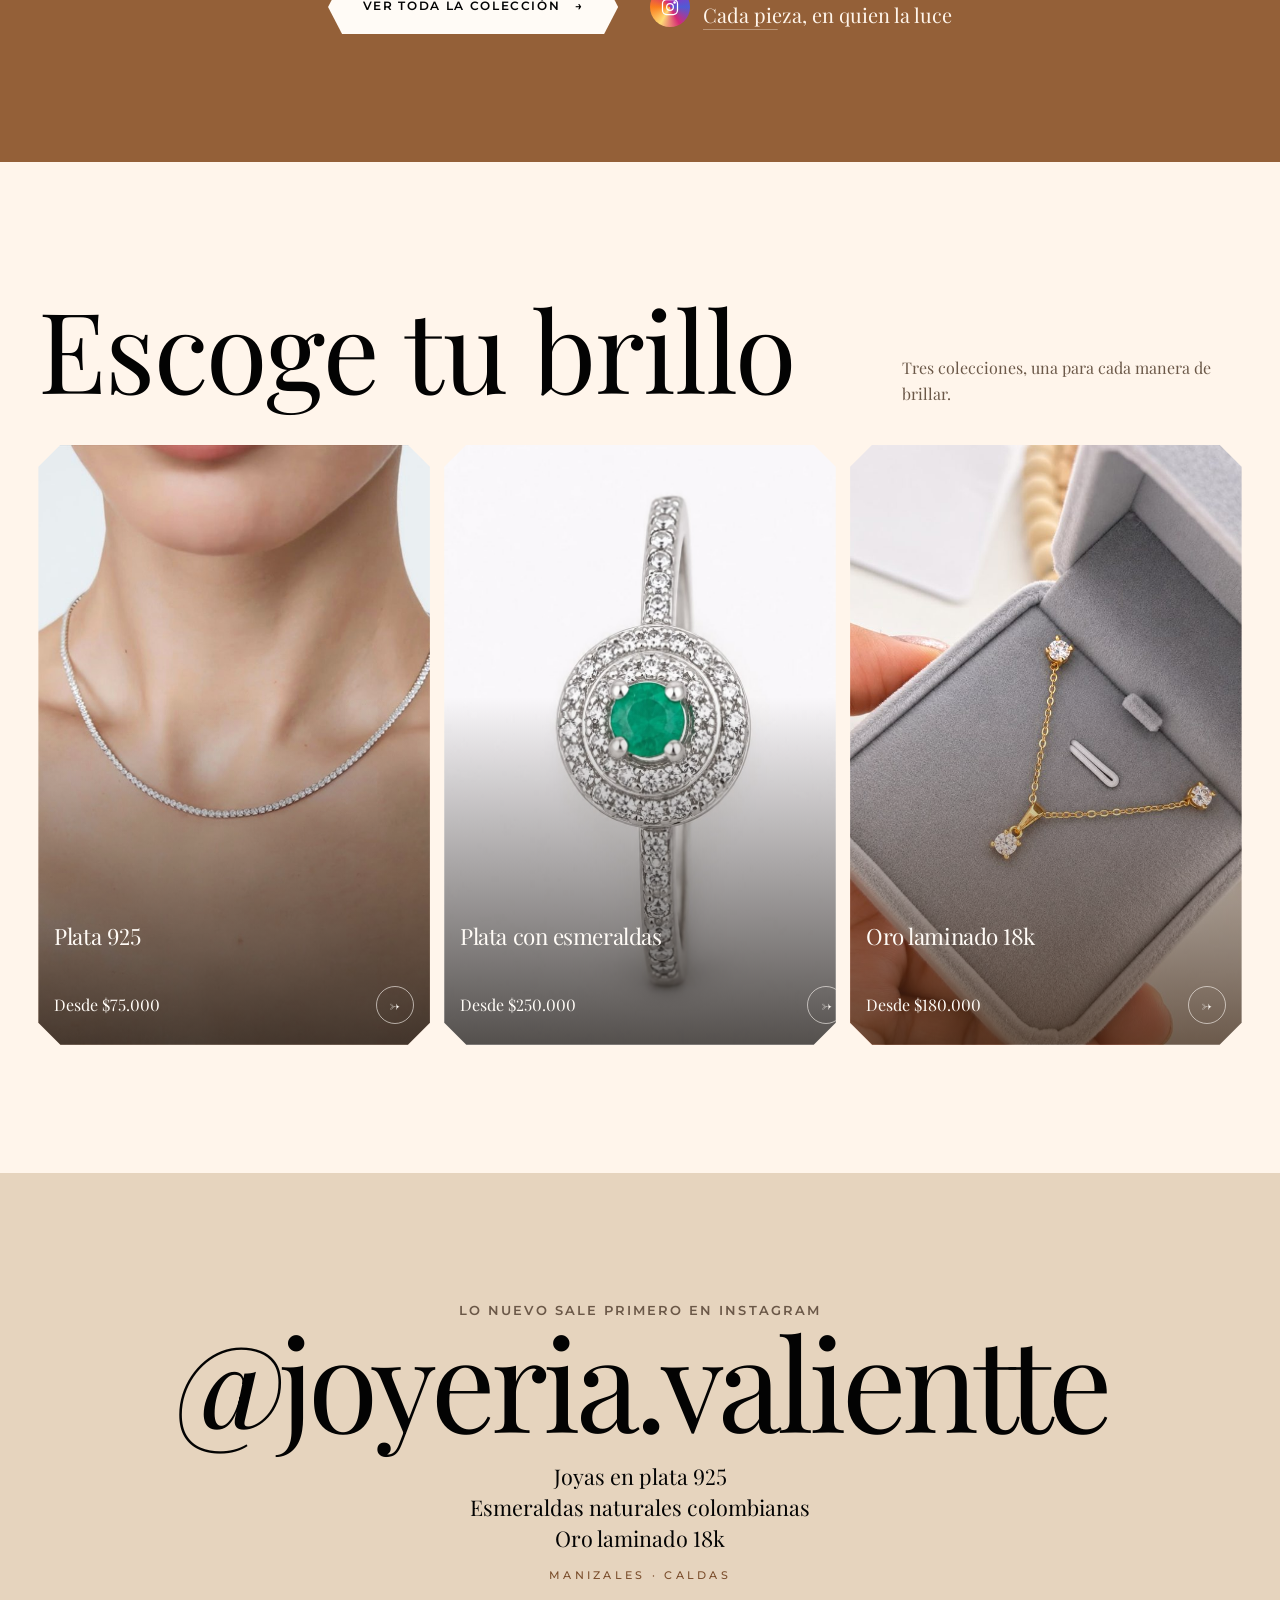
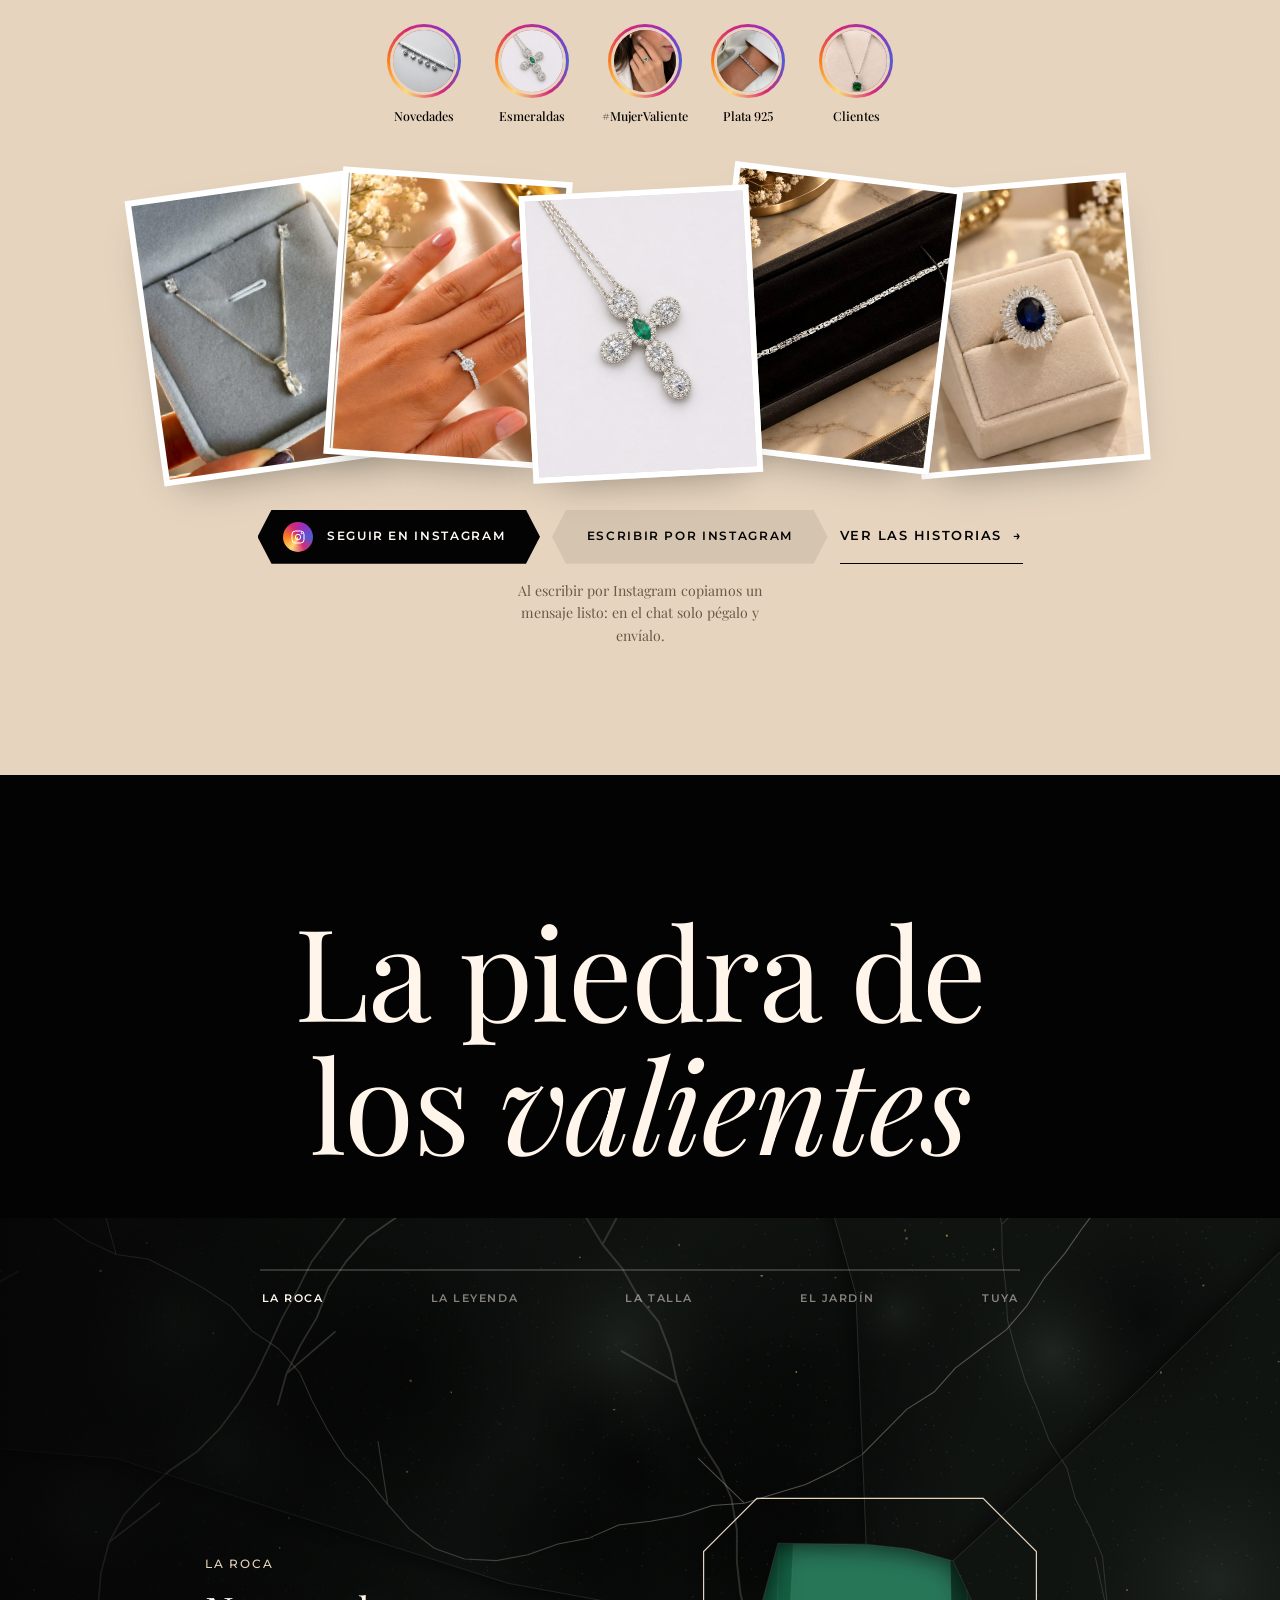
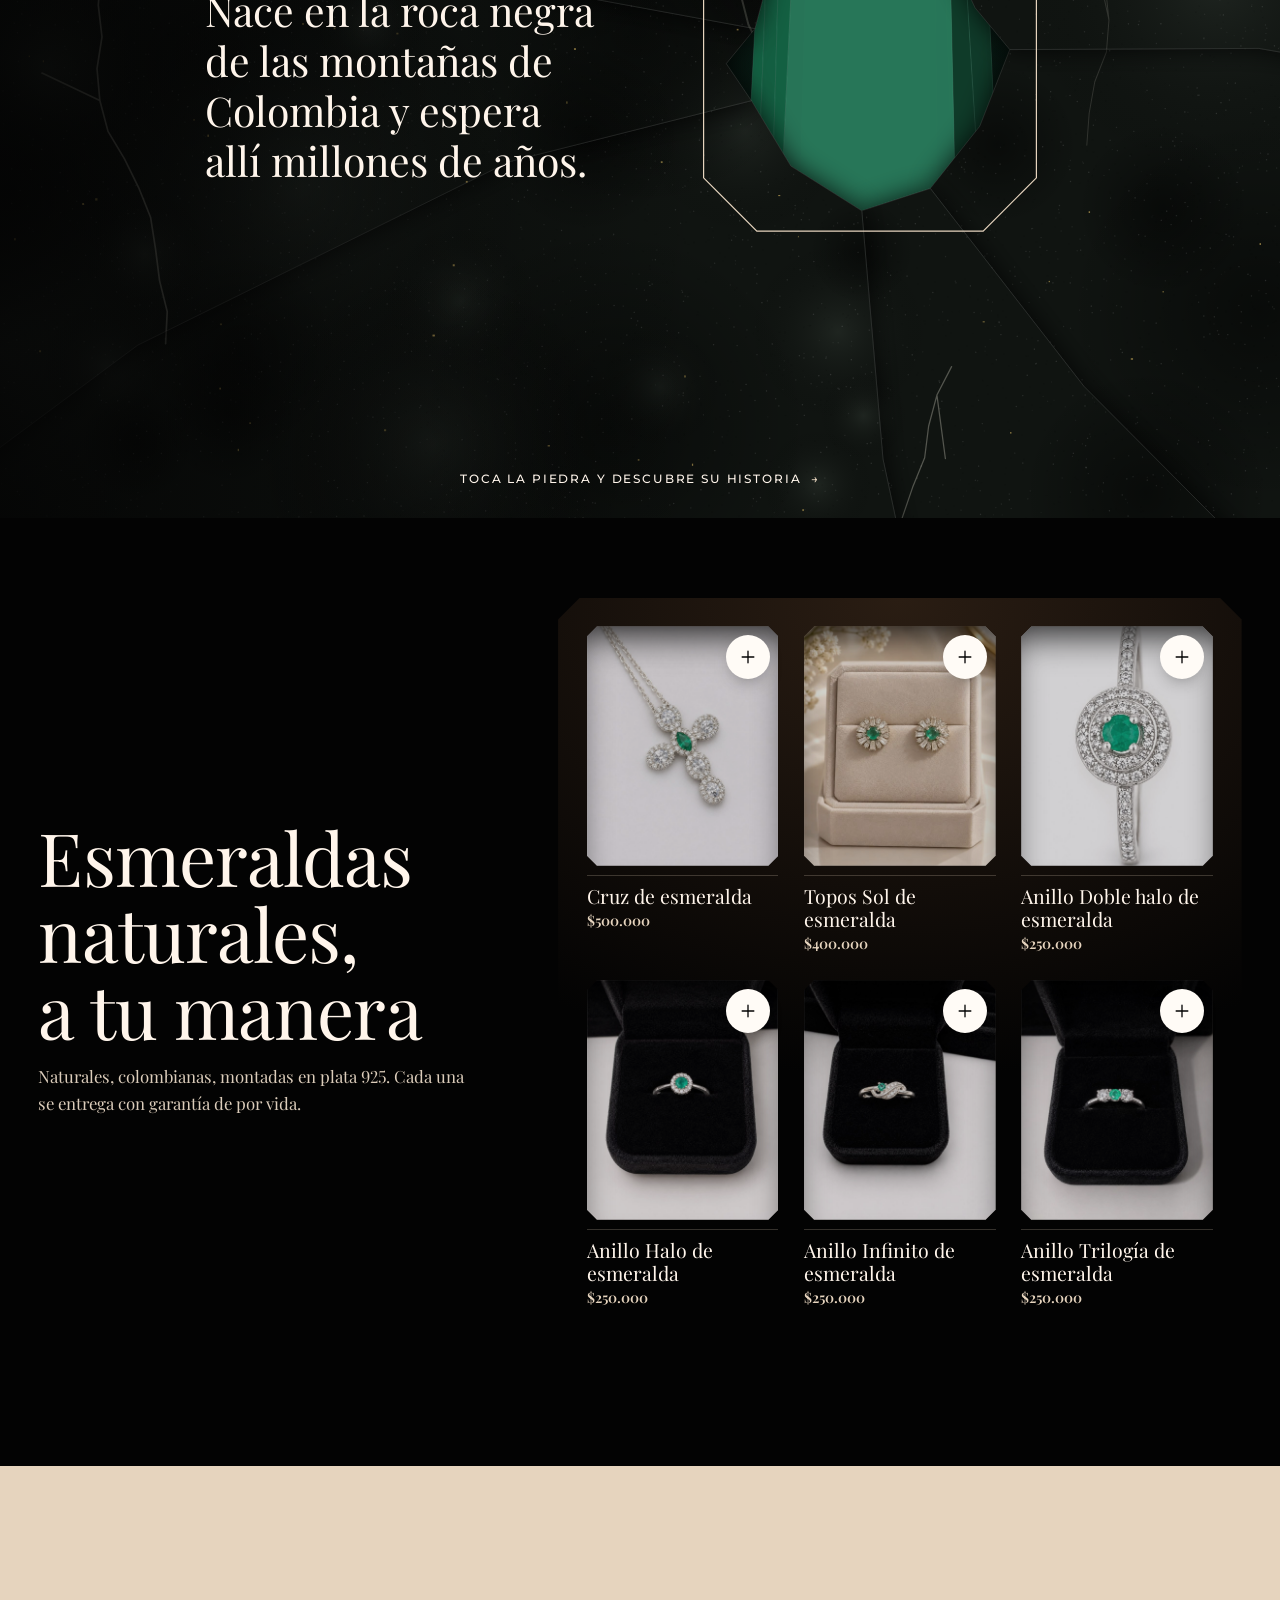
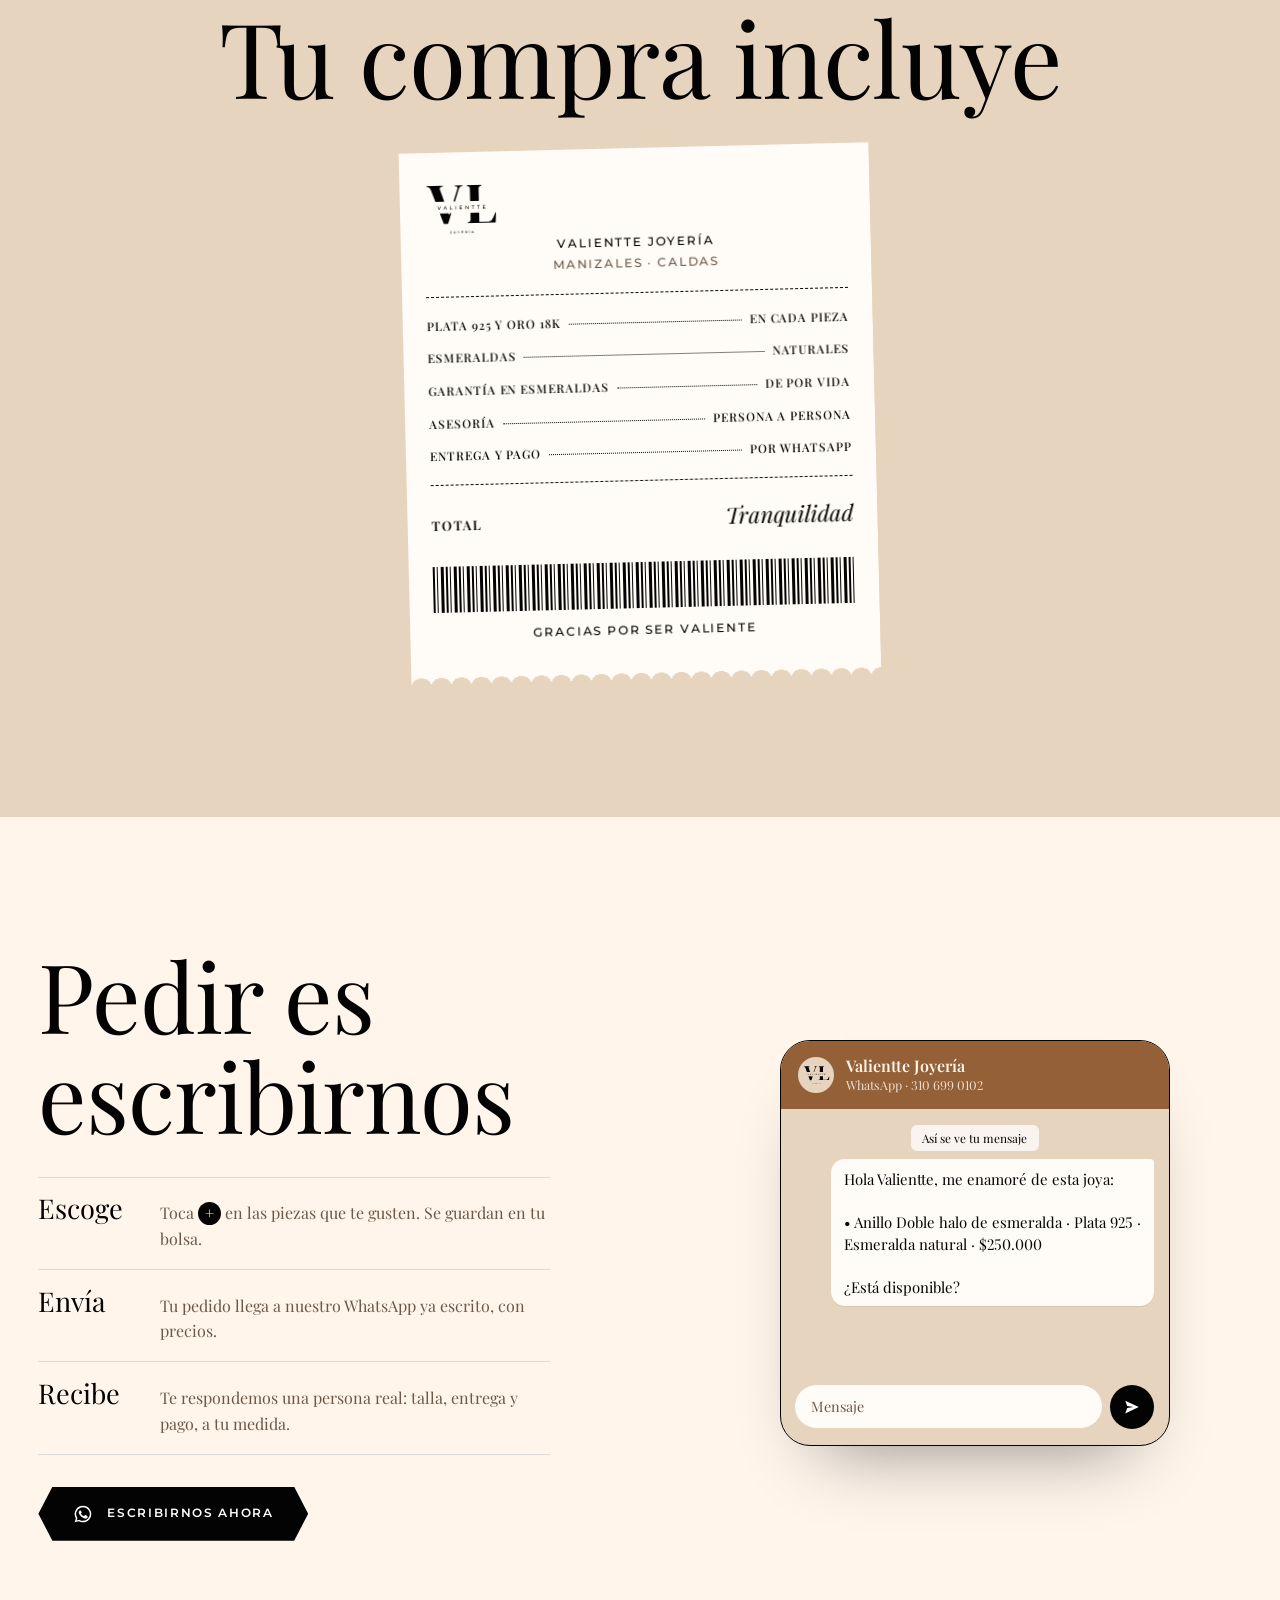
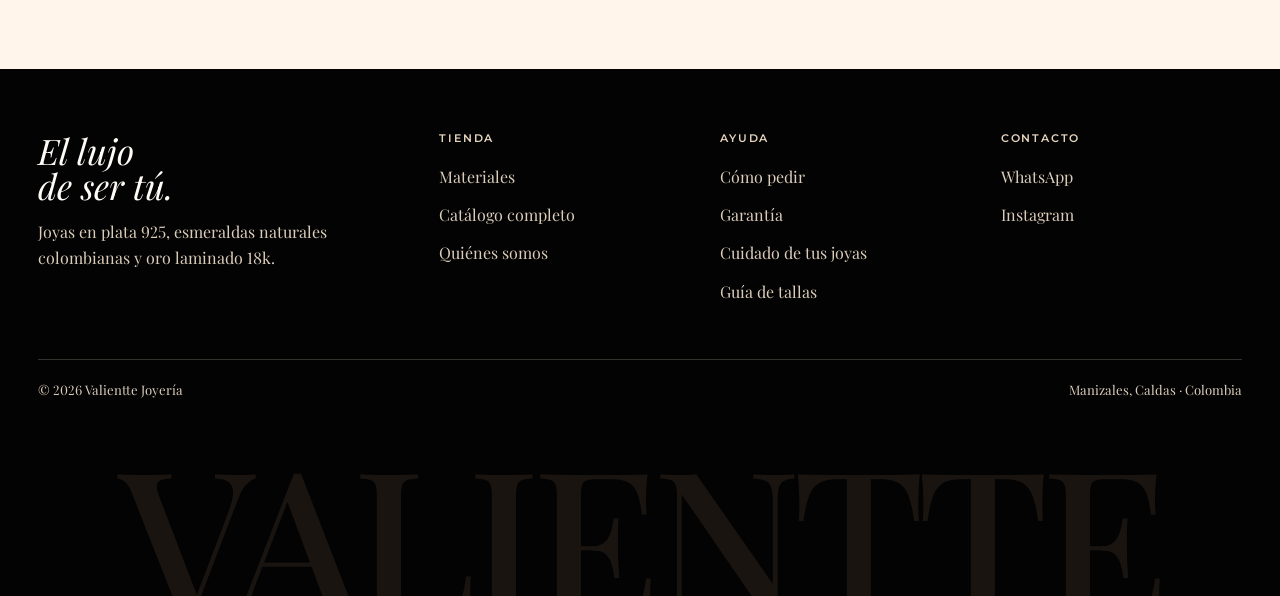
==== commit a6f110f9: "Versión en las fotos reemplazadas (?v=2) para que el navegador no muestre las viejas guardadas en ca" ====
--- a/index.html
+++ b/index.html
@@ -134,7 +134,7 @@
   <!-- Fotos de fondo del menú: una por opción, aparecen fundidas al acercar el mouse -->
   <div class="menu__fondos" aria-hidden="true">
     <img src="img/productos/14.jpg" srcset="img/productos/14.jpg 800w, img/productos/14-2x.jpg 1600w" sizes="(min-width: 900px) 74vw, 100vw" width="800" height="1000" loading="lazy" alt="">
-    <img src="img/productos/04.jpg" srcset="img/productos/04.jpg 800w, img/productos/04-2x.jpg 1600w" sizes="(min-width: 900px) 74vw, 100vw" width="800" height="1000" loading="lazy" alt="">
+    <img src="img/productos/04.jpg?v=2" srcset="img/productos/04.jpg?v=2 800w, img/productos/04-2x.jpg?v=2 1600w" sizes="(min-width: 900px) 74vw, 100vw" width="800" height="1000" loading="lazy" alt="">
     <img src="img/productos/30.jpg" srcset="img/productos/30.jpg 800w, img/productos/30-2x.jpg 1086w" sizes="(min-width: 900px) 74vw, 100vw" width="800" height="1000" loading="lazy" alt="">
     <img src="img/productos/12.jpg" srcset="img/productos/12.jpg 800w, img/productos/12-2x.jpg 1600w" sizes="(min-width: 900px) 74vw, 100vw" width="800" height="1000" loading="lazy" alt="">
     <img src="img/valen-menu.jpg" width="1080" height="1060" loading="lazy" alt="" style="object-position:50% 30%">
@@ -255,7 +255,7 @@
           </div>
         </a>
         <a class="arco arco--esmeralda aparecer" style="--retraso:80ms" href="#vitrina" data-ir-material="esmeraldas">
-          <img src="img/productos/28.jpg" srcset="img/productos/28.jpg 800w, img/productos/28-2x.jpg 1600w" sizes="(min-width: 900px) 50vw, 100vw" width="800" height="1357" loading="lazy" alt="Anillo en plata 925 con esmeralda natural y doble halo">
+          <img src="img/productos/28.jpg?v=2" srcset="img/productos/28.jpg?v=2 800w, img/productos/28-2x.jpg?v=2 1600w" sizes="(min-width: 900px) 50vw, 100vw" width="800" height="1357" loading="lazy" alt="Anillo en plata 925 con esmeralda natural y doble halo">
           <div class="arco__info">
             <span class="arco__nombre">Plata con esmeraldas</span>
             <span class="arco__frase">Esmeraldas naturales colombianas, con garantía de por vida</span>
